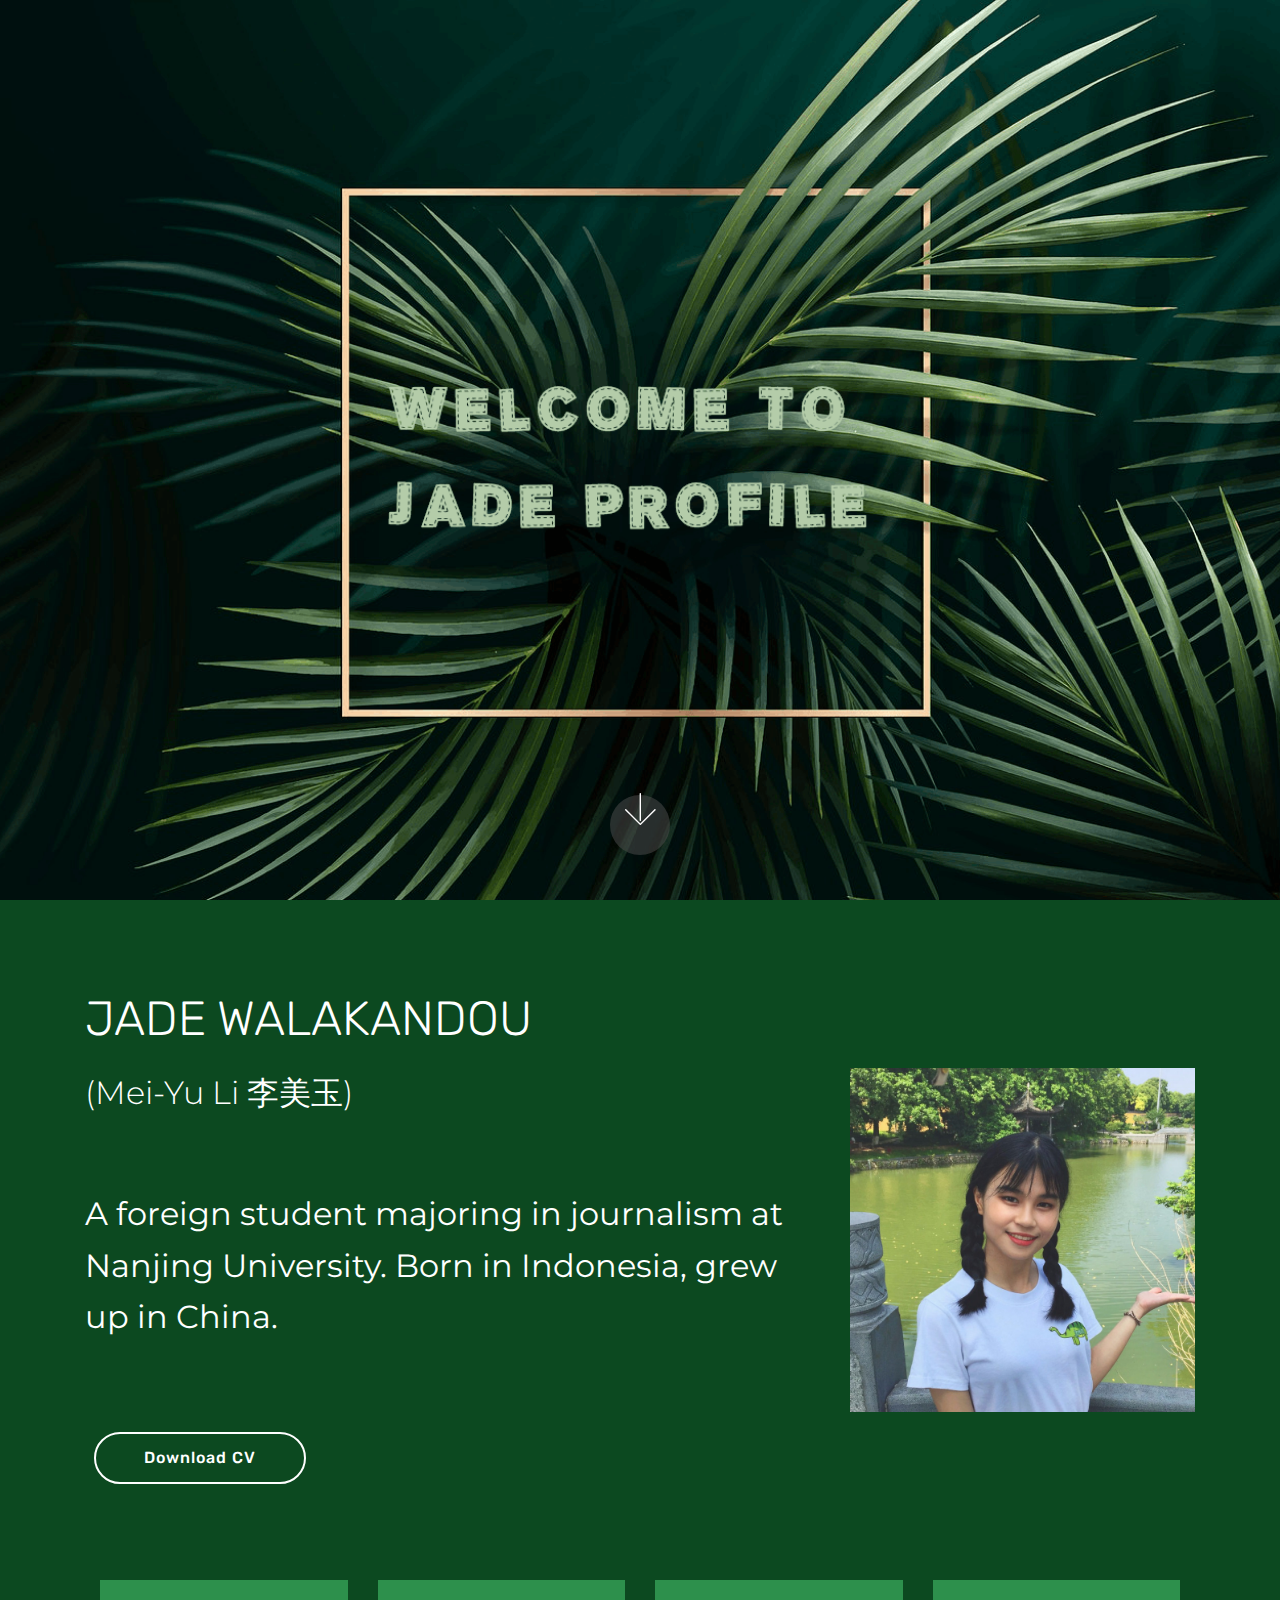
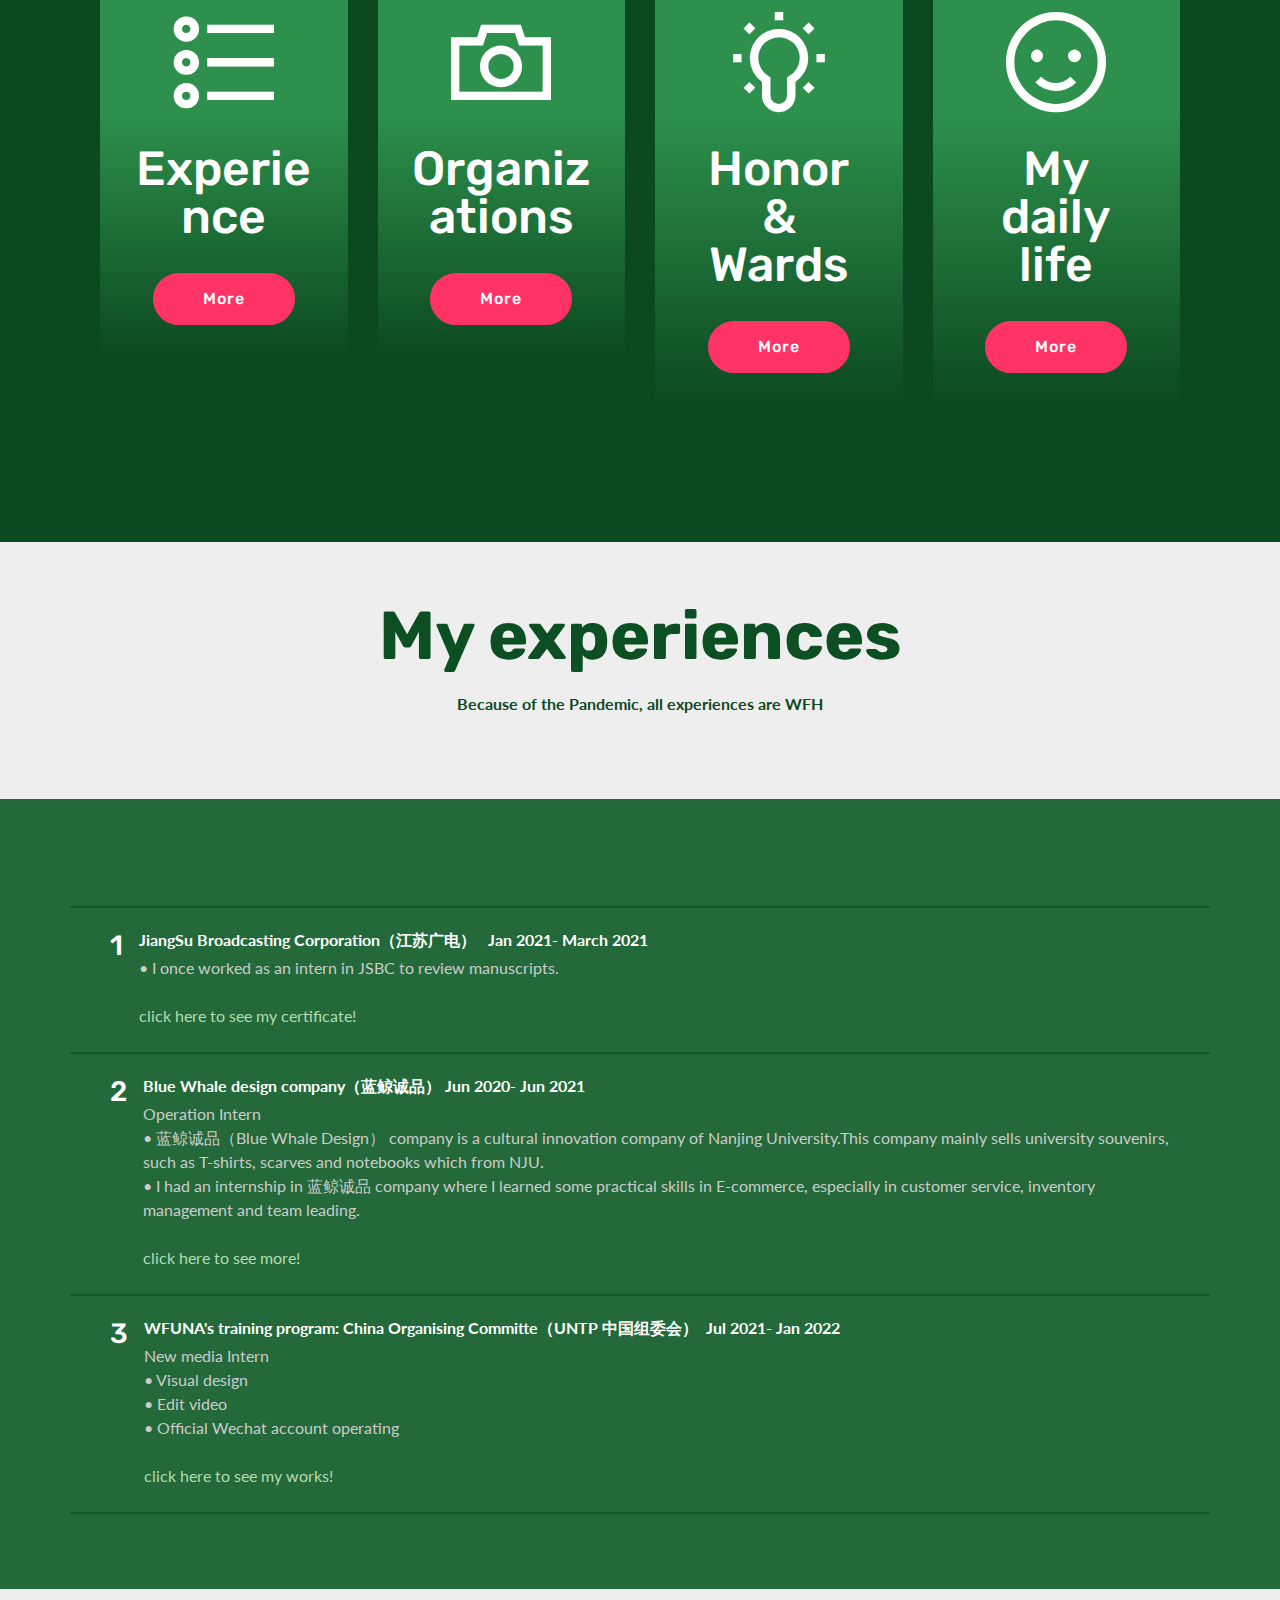
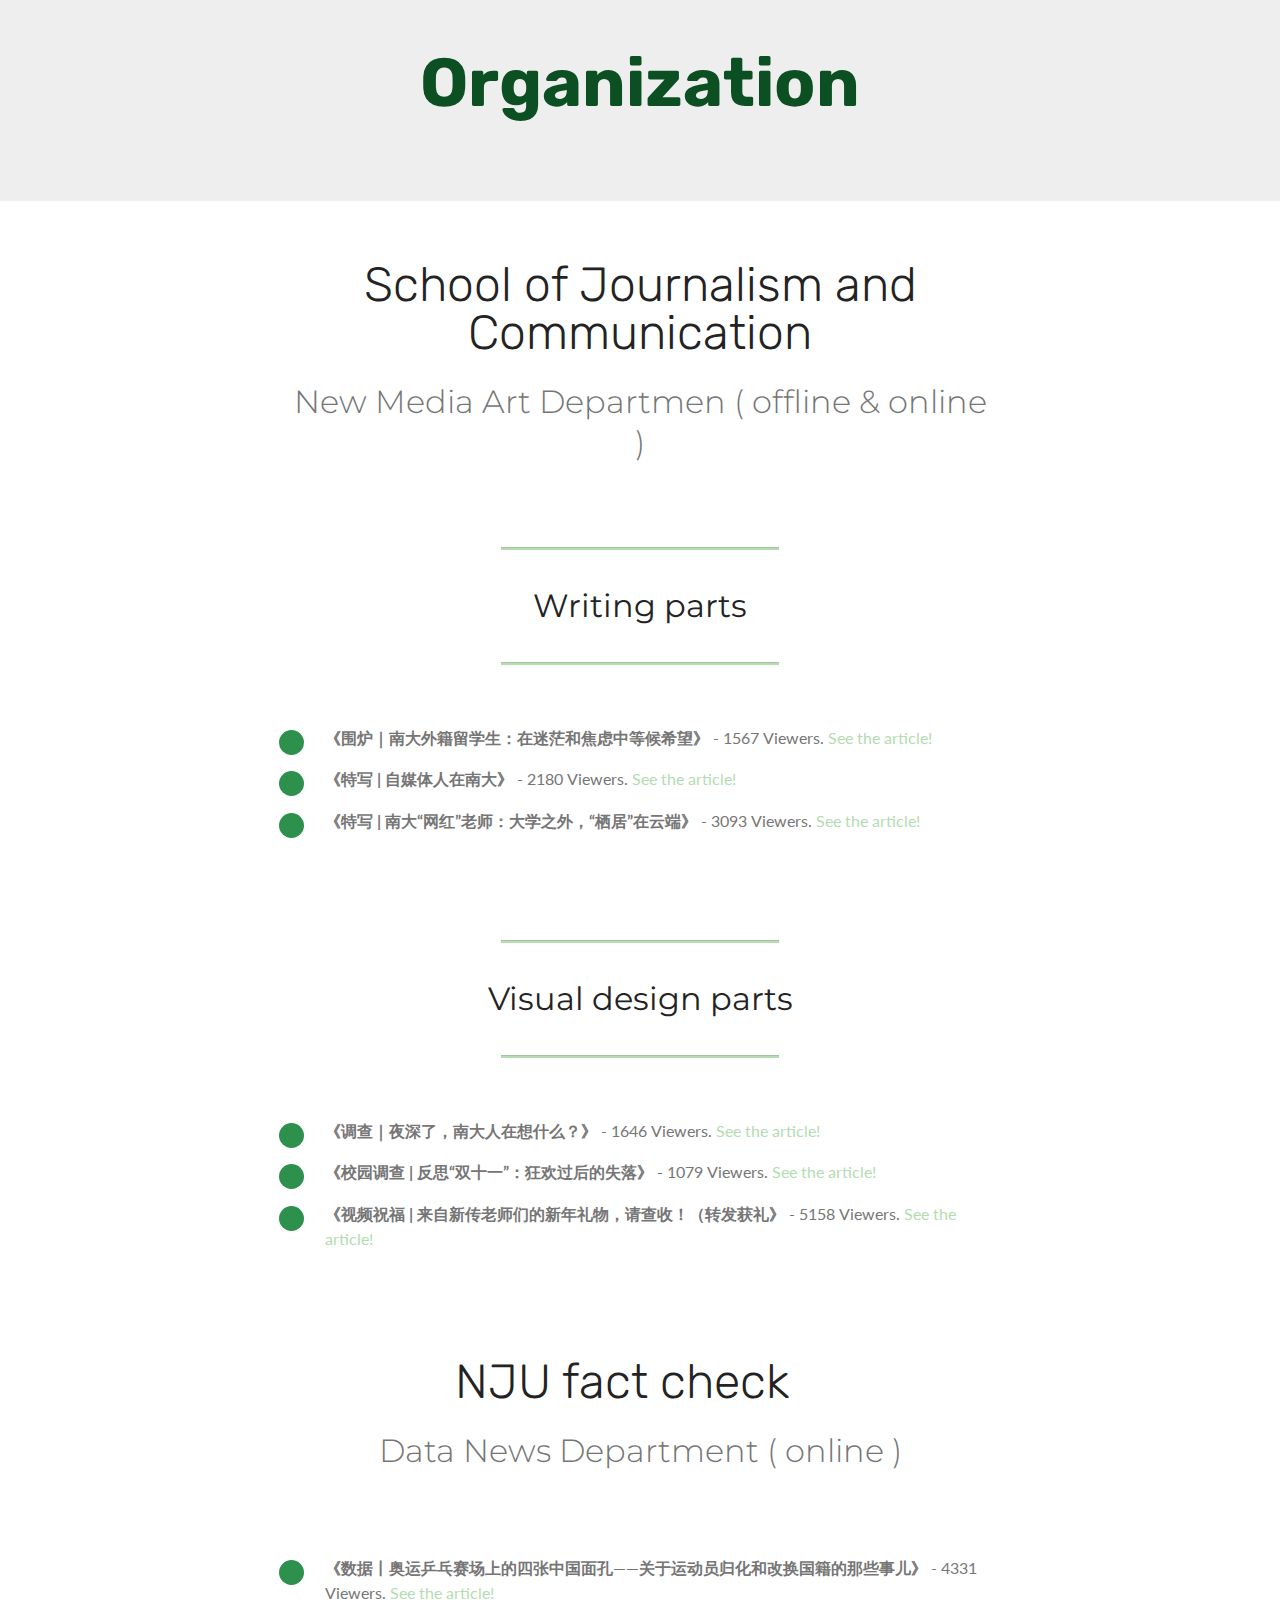
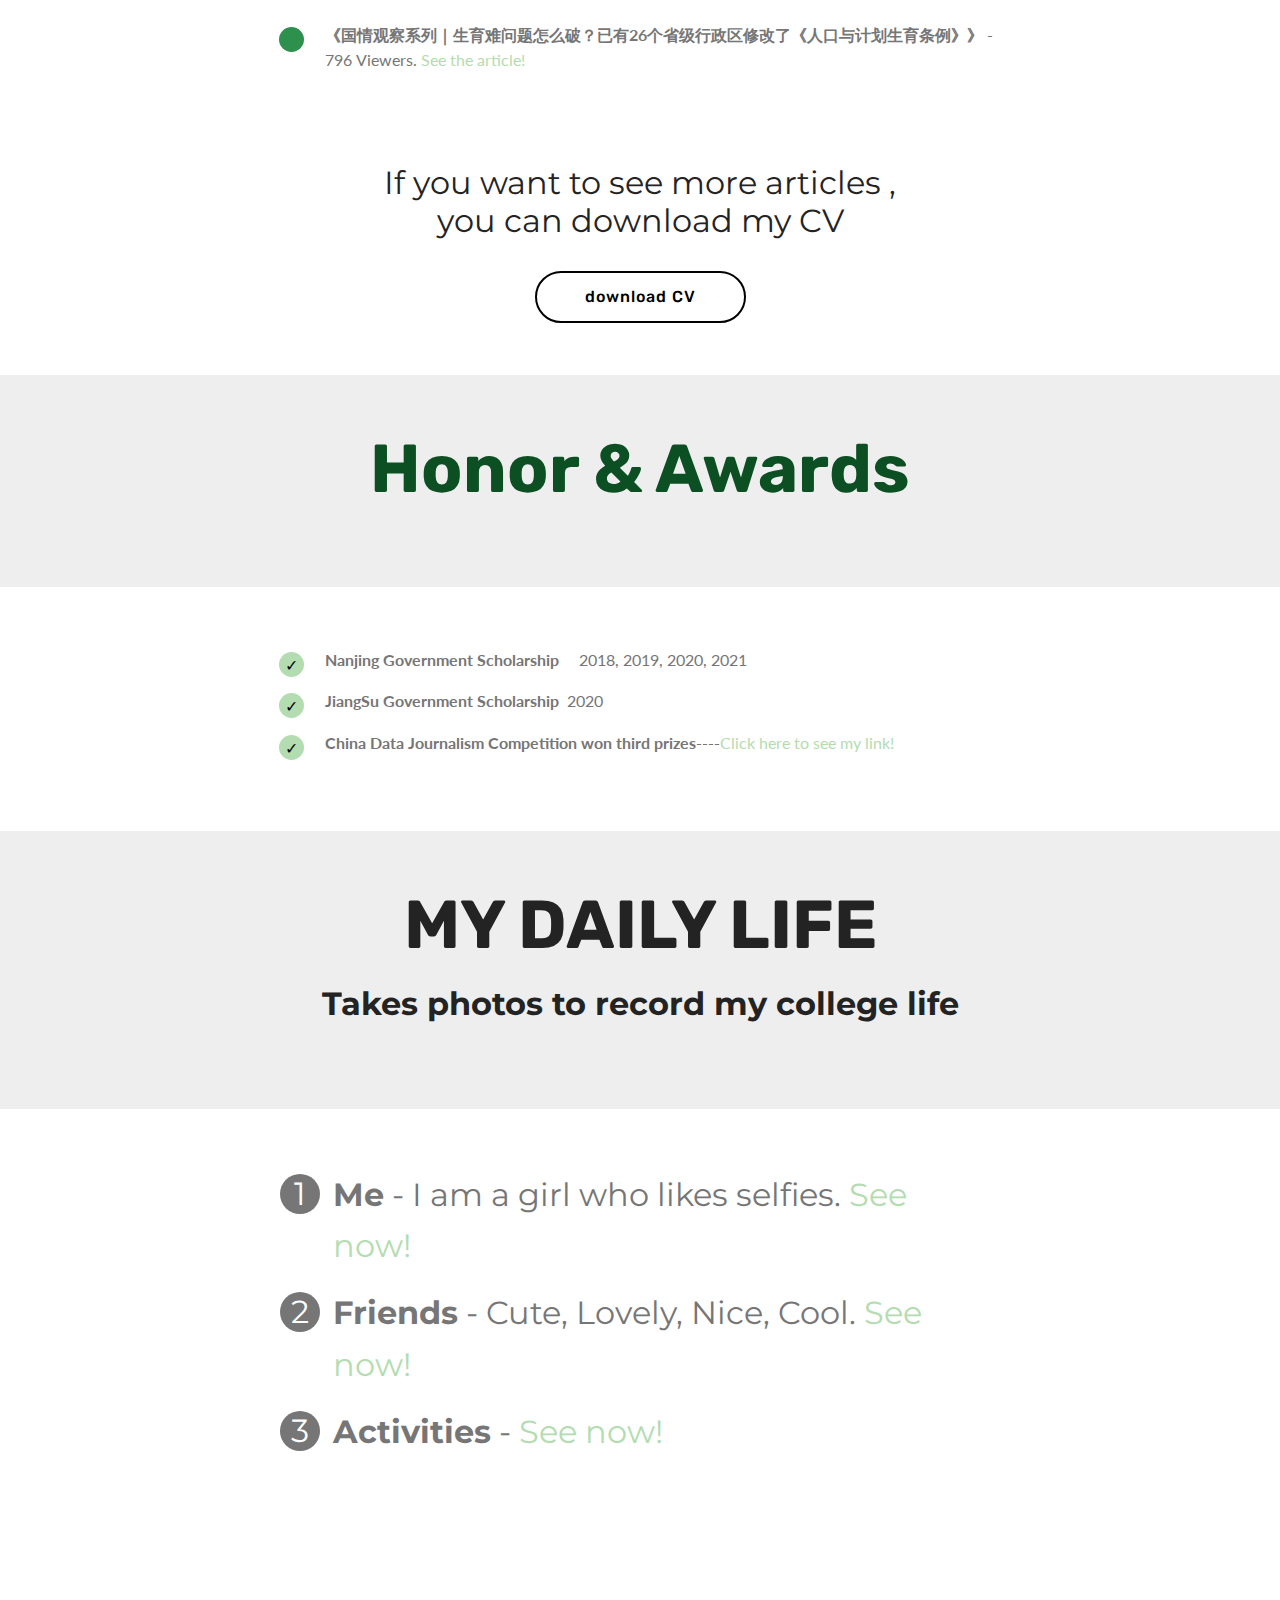
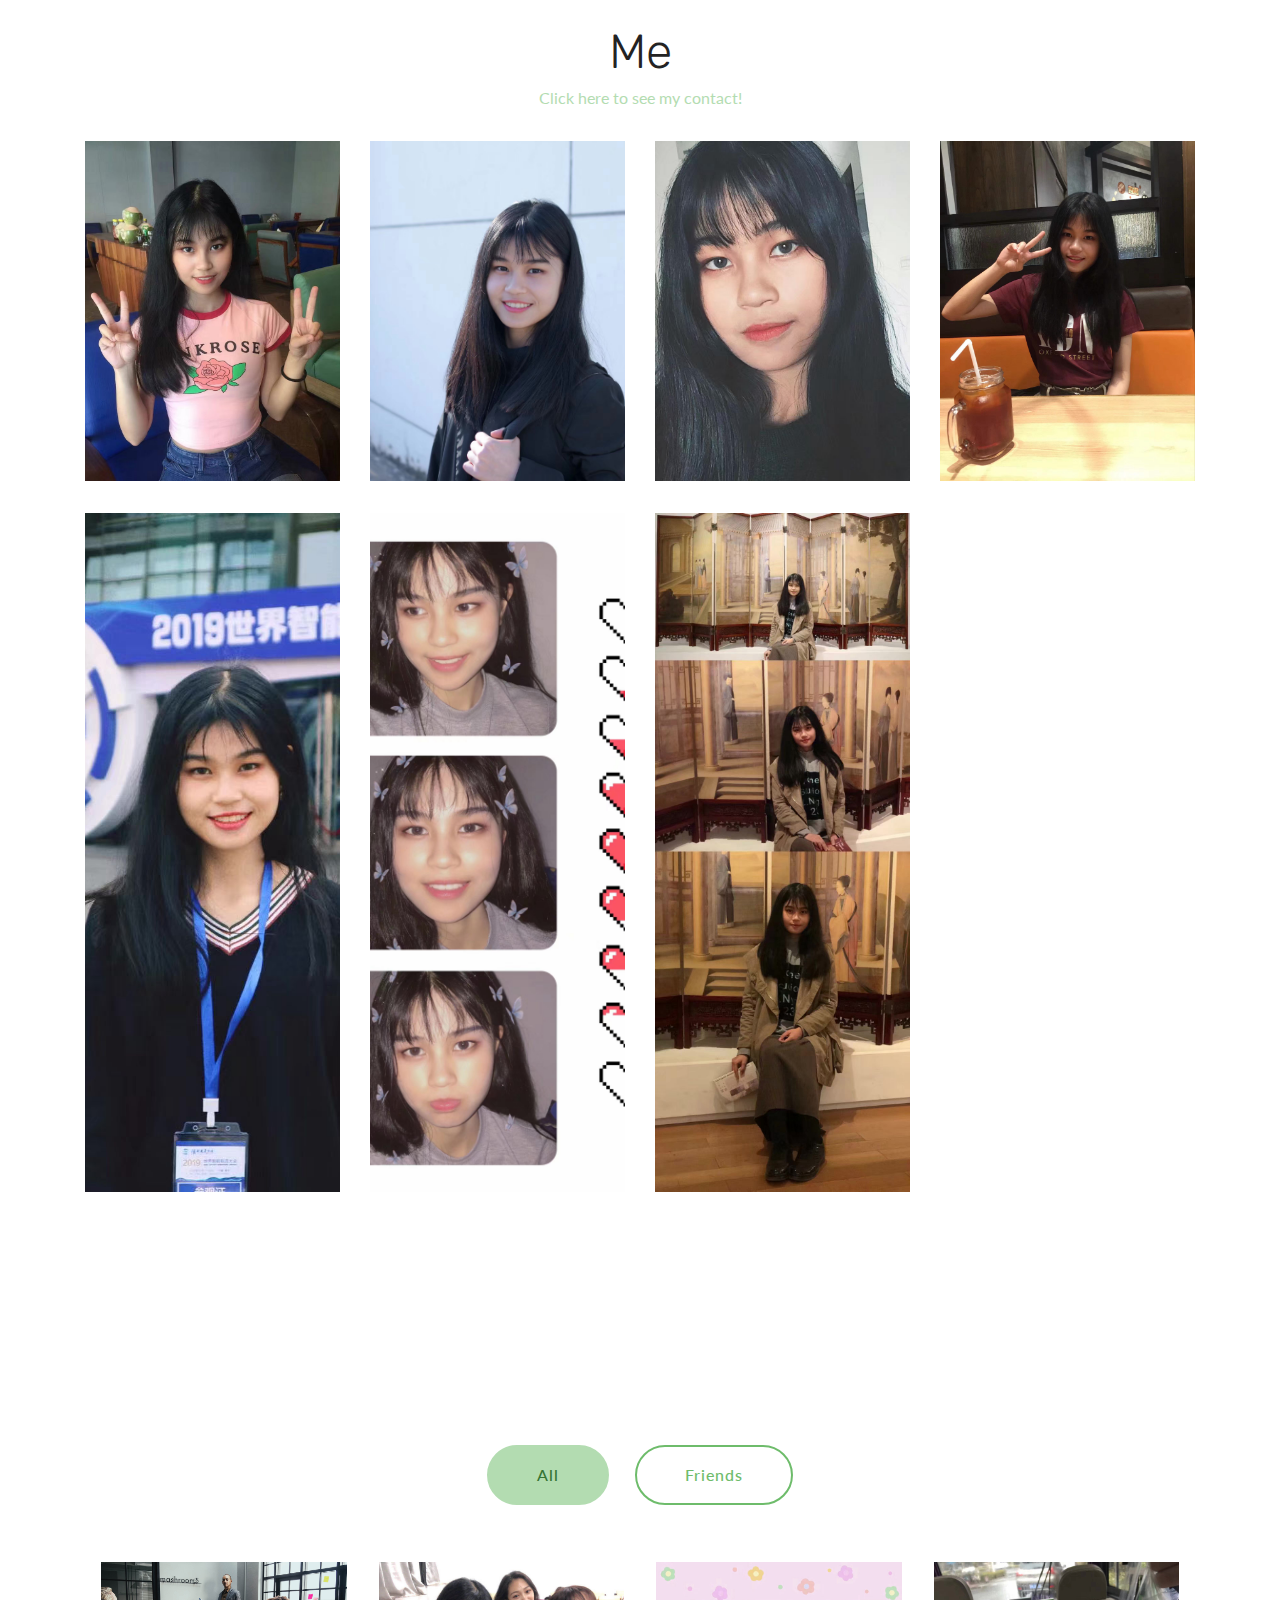
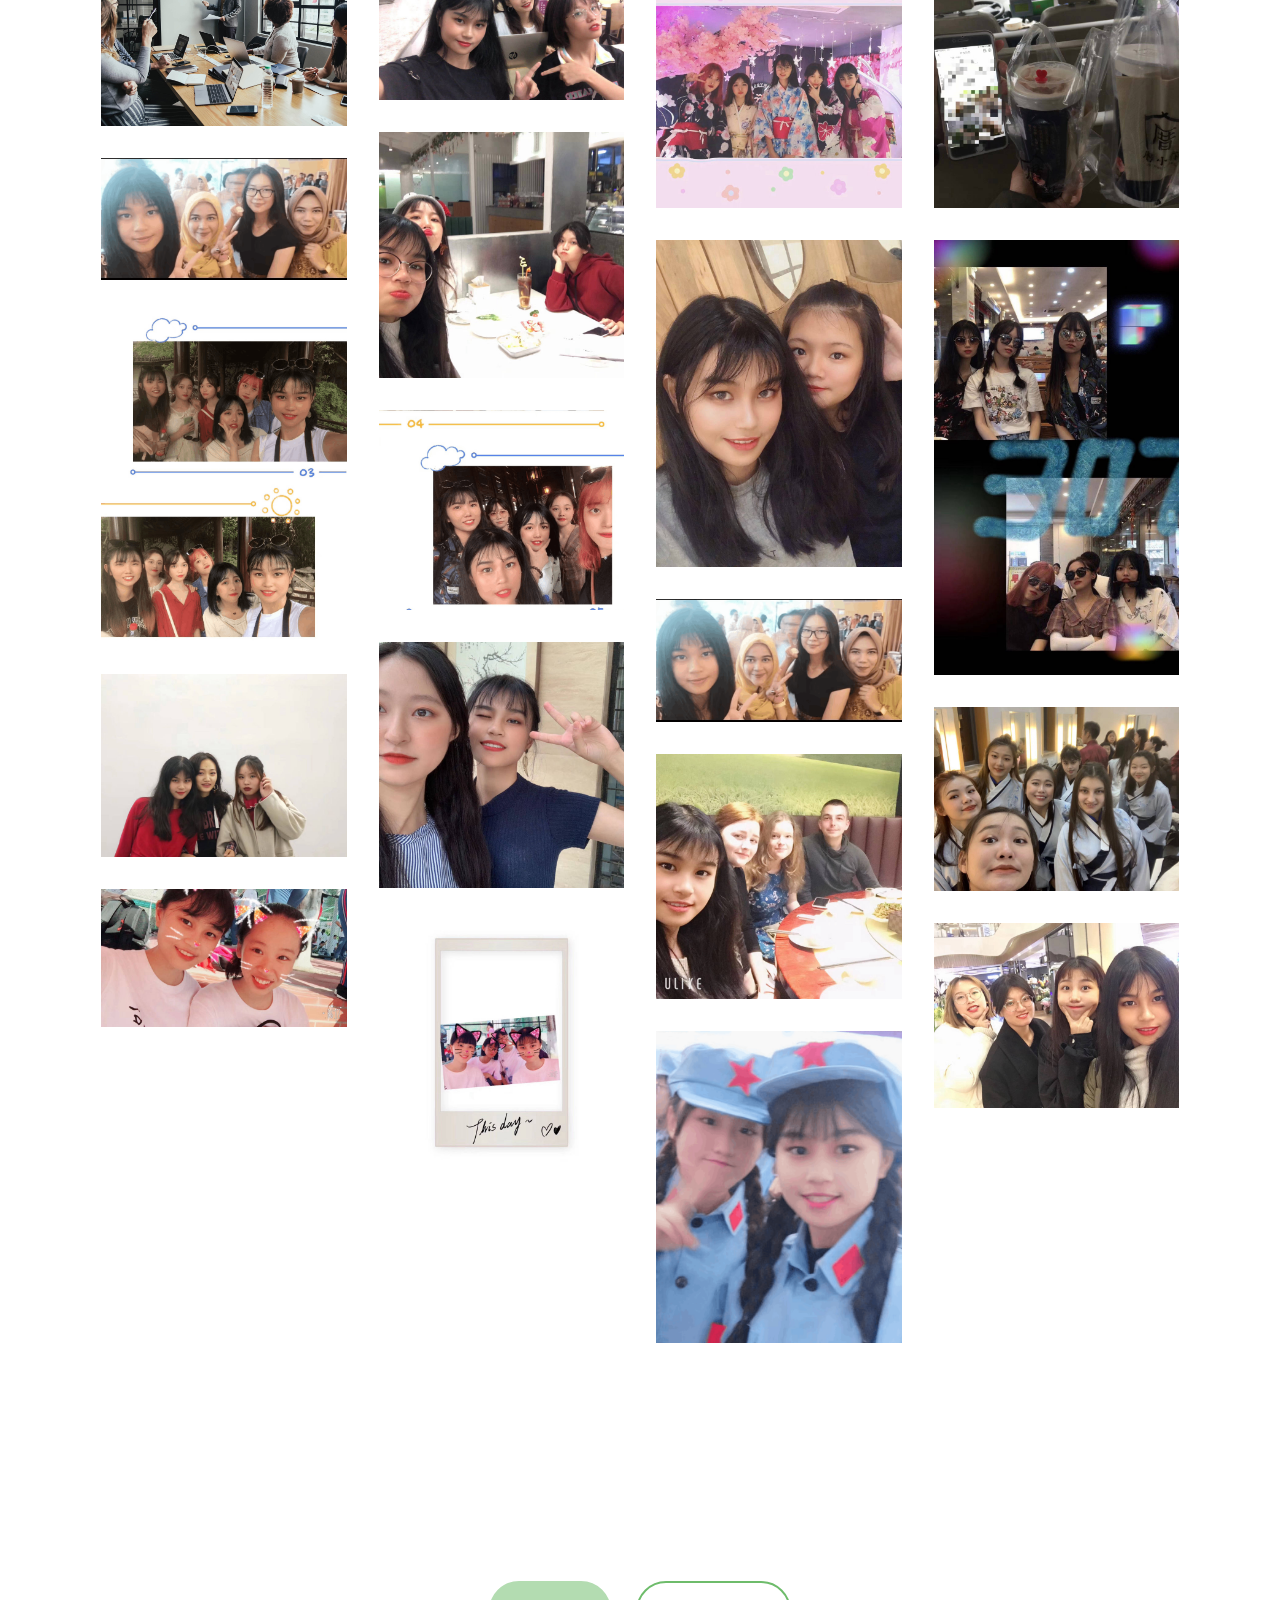
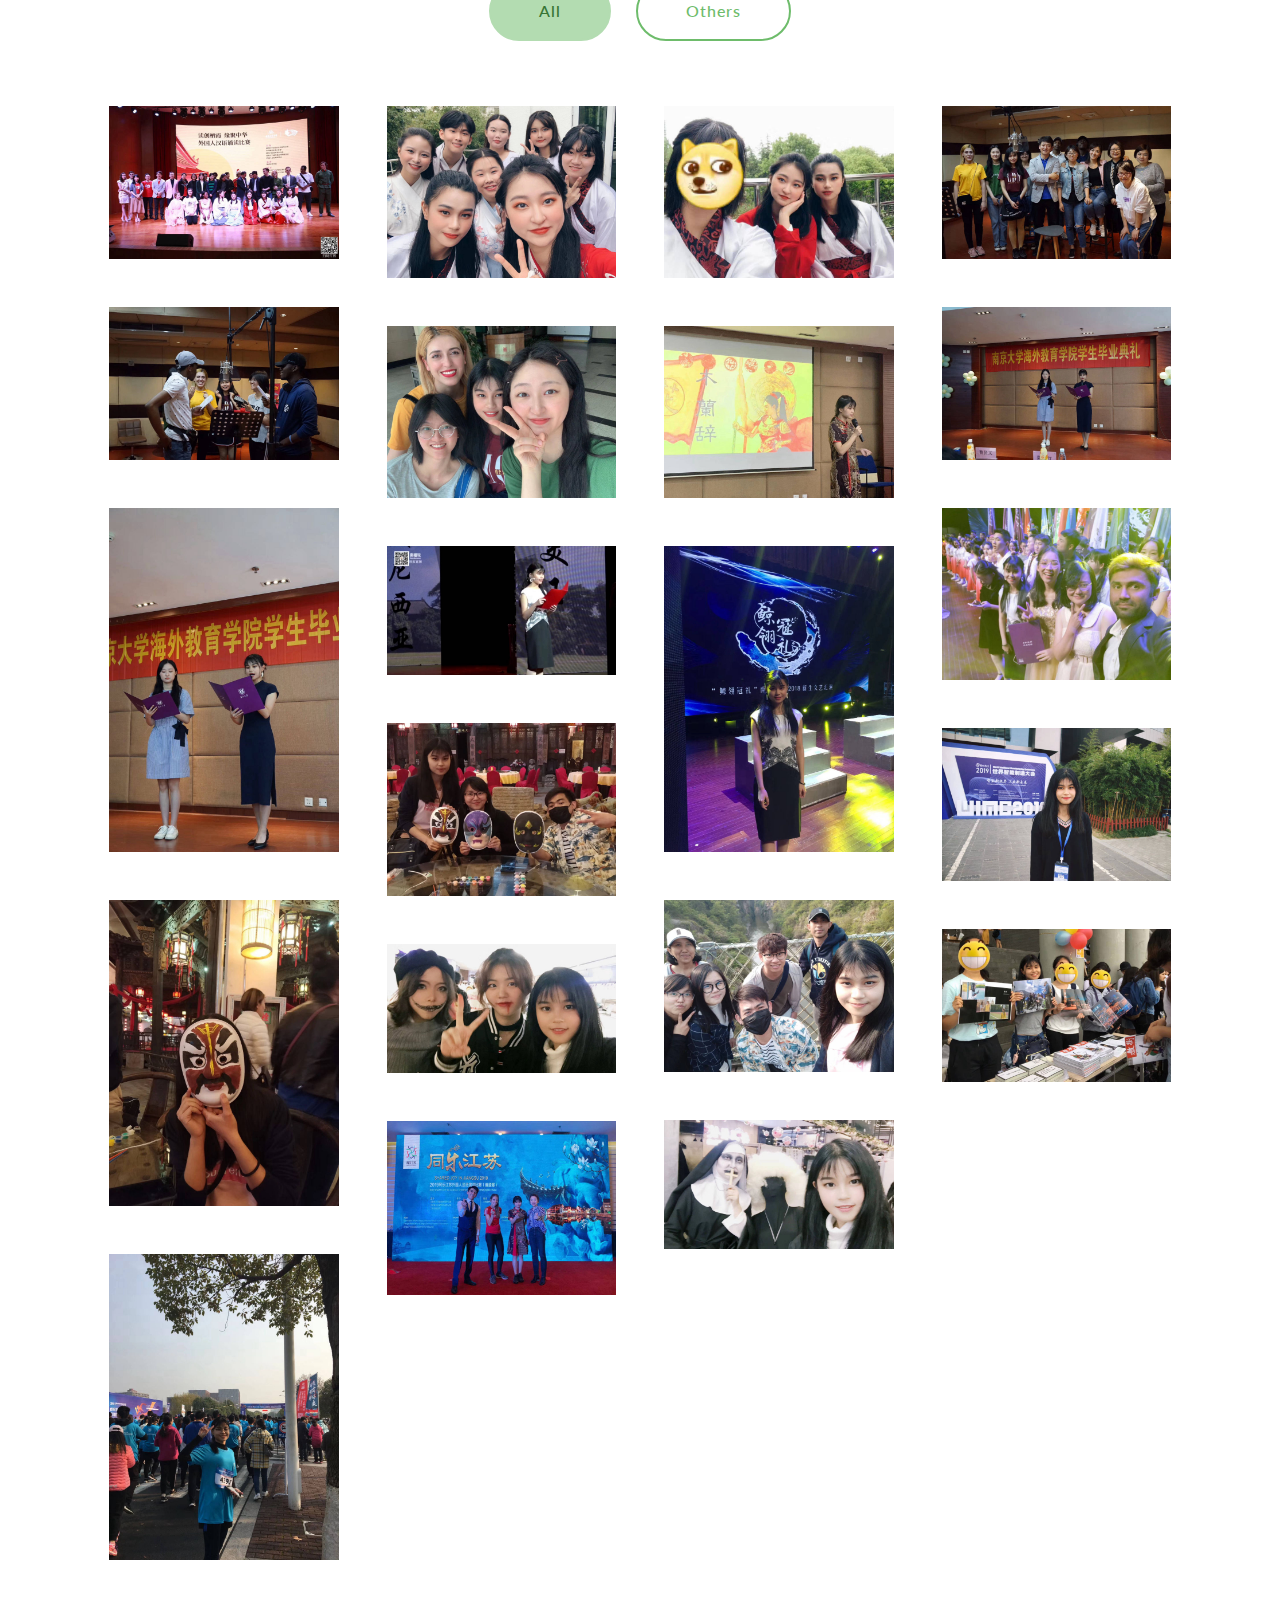
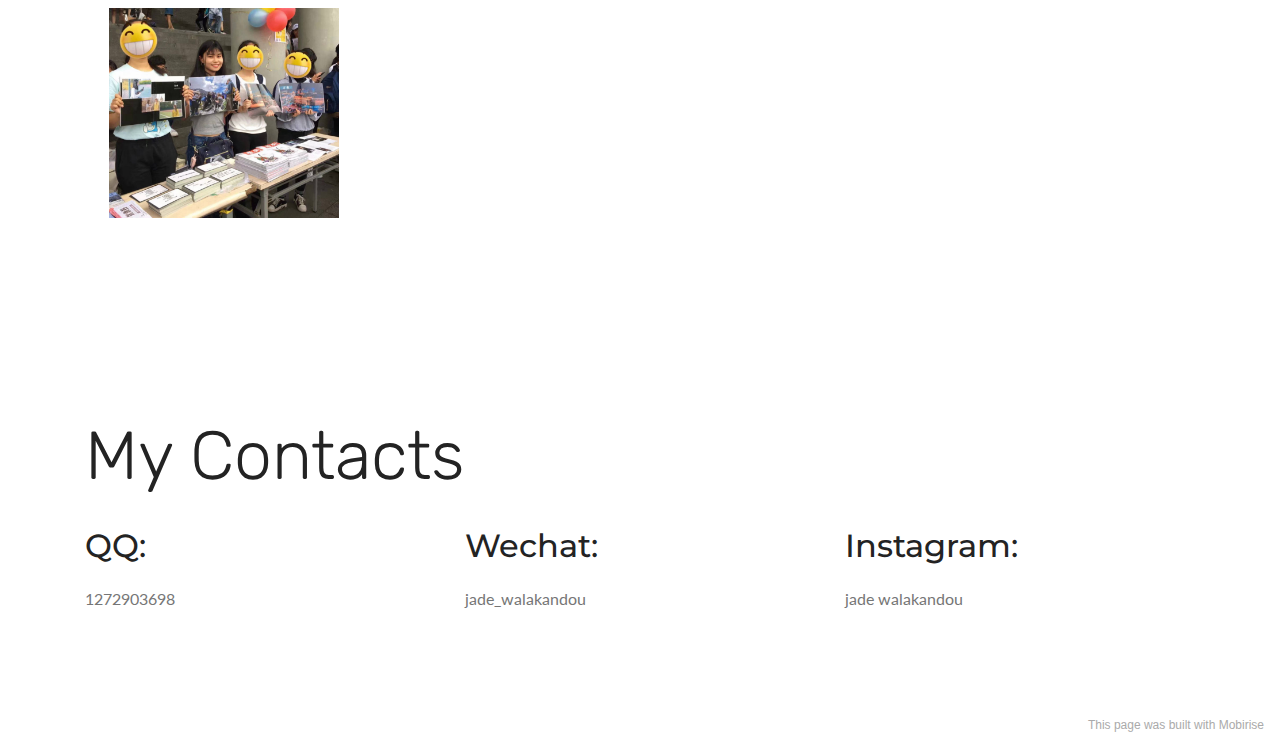
==== index.html @ c5586eb3 "3st" ====
<!DOCTYPE html>
<html  >
<head>
  <!-- Site made with Mobirise Website Builder v5.4.1, https://mobirise.com -->
  <meta charset="UTF-8">
  <meta http-equiv="X-UA-Compatible" content="IE=edge">
  <meta name="generator" content="Mobirise v5.4.1, mobirise.com">
  <meta name="viewport" content="width=device-width, initial-scale=1, minimum-scale=1">
  <link rel="shortcut icon" href="assets/images/logo5.png" type="image/x-icon">
  <meta name="description" content="">
  
  
  <title>Home</title>
  <link rel="stylesheet" href="assets/web/assets/mobirise-icons/mobirise-icons.css">
  <link rel="stylesheet" href="assets/web/assets/mobirise-icons2/mobirise2.css">
  <link rel="stylesheet" href="assets/bootstrap/css/bootstrap.min.css">
  <link rel="stylesheet" href="assets/bootstrap/css/bootstrap-grid.min.css">
  <link rel="stylesheet" href="assets/bootstrap/css/bootstrap-reboot.min.css">
  <link rel="stylesheet" href="assets/facebook-plugin/style.css">
  <link rel="stylesheet" href="assets/tether/tether.min.css">
  <link rel="stylesheet" href="assets/theme/css/style.css">
  <link rel="stylesheet" href="assets/gallery/style.css">
  <link rel="preload" href="https://fonts.googleapis.com/css?family=Rubik:300,300i,400,400i,500,500i,700,700i,900,900i&display=swap" as="style" onload="this.onload=null;this.rel='stylesheet'">
  <noscript><link rel="stylesheet" href="https://fonts.googleapis.com/css?family=Rubik:300,300i,400,400i,500,500i,700,700i,900,900i&display=swap"></noscript>
  <link rel="preload" href="https://fonts.googleapis.com/css?family=Montserrat:100,100i,200,200i,300,300i,400,400i,500,500i,600,600i,700,700i,800,800i,900,900i&display=swap" as="style" onload="this.onload=null;this.rel='stylesheet'">
  <noscript><link rel="stylesheet" href="https://fonts.googleapis.com/css?family=Montserrat:100,100i,200,200i,300,300i,400,400i,500,500i,600,600i,700,700i,800,800i,900,900i&display=swap"></noscript>
  <link rel="preload" href="https://fonts.googleapis.com/css?family=Lato:100,100i,300,300i,400,400i,700,700i,900,900i&display=swap" as="style" onload="this.onload=null;this.rel='stylesheet'">
  <noscript><link rel="stylesheet" href="https://fonts.googleapis.com/css?family=Lato:100,100i,300,300i,400,400i,700,700i,900,900i&display=swap"></noscript>
  <link rel="preload" as="style" href="assets/mobirise/css/mbr-additional.css"><link rel="stylesheet" href="assets/mobirise/css/mbr-additional.css" type="text/css">
  
  
  
  
</head>
<body>
  
  <section class="cid-qTkA127IK8 mbr-fullscreen mbr-parallax-background" id="header2-1">

    

    

    <div class="container align-center">
        <div class="row justify-content-md-center">
            <div class="mbr-white col-md-10">
                
                
                
                
            </div>
        </div>
    </div>
    <div class="mbr-arrow hidden-sm-down" aria-hidden="true">
        <a href="#next">
            <i class="mbri-down mbr-iconfont"></i>
        </a>
    </div>
</section>

<section class="header3 cid-rTxtOXNmku" id="header3-5">

    

    

    <div class="container">
        <div class="media-container-row">
            <div class="mbr-figure" style="width: 55%;">
                <img src="assets/images/2-1014x1014.jpeg" alt="Mobirise" title="">
            </div>

            <div class="media-content">
                <h1 class="mbr-section-title mbr-white pb-3 mbr-fonts-style display-2">JADE WALAKANDOU<br></h1>
                <h3 class="mbr-section-subtitle align-left mbr-white mbr-light pb-3 mbr-fonts-style display-5">(Mei-Yu Li 李美玉)</h3>
                <div class="mbr-section-text mbr-white pb-3 ">
                    <p class="mbr-text mbr-fonts-style display-5"><br>A foreign student majoring in journalism at Nanjing University. Born in Indonesia, grew up in China.<br><br></p>
                </div>
                <div class="mbr-section-btn"><a class="btn btn-md btn-white-outline display-4" href="assets/files/Resume-Jade.pdf">Download CV</a></div>
            </div>
        </div>
    </div>

</section>

<section class="features8 cid-rTxLbusdhy" id="features8-9">

    

    

    <div class="container">
        <div class="media-container-row">

            <div class="card col-12 col-md-6 col-lg-3">
                <div class="card-img">
                    <span class="mbr-iconfont mobi-mbri-bulleted-list mobi-mbri"></span>
                </div>
                <div class="card-box align-center">
                    <h4 class="card-title mbr-fonts-style display-2">Experience</h4>
                    
                    <div class="mbr-section-btn text-center"><a href="index.html#step2-h" class="btn btn-secondary display-4">
                            More
                        </a></div>
                </div>
            </div>

            <div class="card col-12 col-md-6 col-lg-3">
                <div class="card-img">
                    <span class="mbr-iconfont mobi-mbri-camera mobi-mbri"></span>
                </div>
                <div class="card-box align-center">
                    <h4 class="card-title mbr-fonts-style display-2">Organizations</h4>
                    
                    <div class="mbr-section-btn text-center"><a href="index.html#features18-q" class="btn btn-secondary display-4">
                            More
                        </a></div>
                </div>
            </div>

            <div class="card col-12 col-md-6 col-lg-3">
                <div class="card-img">
                    <span class="mbr-iconfont mobi-mbri-idea mobi-mbri"></span>
                </div>
                <div class="card-box align-center">
                    <h4 class="card-title mbr-fonts-style display-2">Honor<br>&amp;<br>Wards</h4>
                    
                    <div class="mbr-section-btn text-center"><a href="index.html#content5-s" class="btn btn-secondary display-4">
                            More
                        </a></div>
                </div>
            </div>

            <div class="card col-12 col-md-6 col-lg-3">
                <div class="card-img">
                    <span class="mbr-iconfont mobi-mbri-smile-face mobi-mbri"></span>
                </div>
                <div class="card-box align-center">
                    <h4 class="card-title mbr-fonts-style display-2">
                        My daily life</h4>
                    
                    <div class="mbr-section-btn text-center">
                        <a href="https://mobirise.co" class="btn btn-secondary display-4">
                            More
                        </a>
                    </div>
                </div>
            </div>
        </div>
    </div>
</section>

<section class="mbr-section content5 cid-t6nD0t0xMg mbr-parallax-background" id="content5-17">

    

    

    <div class="container">
        <div class="media-container-row">
            <div class="title col-12 col-md-8">
                <h2 class="align-center mbr-bold mbr-white pb-3 mbr-fonts-style display-1">
                    My experiences</h2>
                <h3 class="mbr-section-subtitle align-center mbr-light mbr-white pb-3 mbr-fonts-style display-7"><strong>Because of the Pandemic, all experiences are WFH</strong></h3>
                
                
            </div>
        </div>
    </div>
</section>

<section class="counters5 counters cid-t6nqxxBjxN" id="counters5-15">

    

    

    <div class="container pt-4 mt-2">
        
        
        <div class="row justify-content-center">
            <div class="cards-block">
                <div class="cards-container">
                    <div class="card px-3 align-left col-12">
                        <div class="panel-item p-4 d-flex">
                            <div class="card-img pr-3">
                                <h3 class="img-text d-flex align-items-center justify-content-center">
                                    1
                                </h3>
                            </div>
                            <div class="card-text">
                                <h4 class="mbr-content-title mbr-bold mbr-fonts-style display-7">JiangSu Broadcasting Corporation（江苏广电）&nbsp; &nbsp;Jan 2021- March 2021</h4>
                                <p class="mbr-content-text mbr-fonts-style display-7">• I once worked as an intern in JSBC to review manuscripts.&nbsp;<br><br><a href="page2.html" class="text-primary">click here to see my certificate!</a></p>
                            </div>
                        </div>
                    </div>
                    <div class="card px-3 align-left col-12">
                        <div class="panel-item p-4 d-flex">
                            <div class="card-img pr-3">
                                <h3 class="img-text d-flex align-items-center justify-content-center">
                                    2
                                </h3>
                            </div>
                            <div class="card-text">
                                <h4 class="mbr-content-title mbr-bold mbr-fonts-style display-7">Blue Whale design company（蓝鲸诚品） Jun 2020- Jun 2021</h4>
                                <p class="mbr-content-text mbr-fonts-style display-7">Operation Intern<br>• 蓝鲸诚品（Blue Whale Design） company is a cultural innovation company of Nanjing University.This company mainly sells university souvenirs, such as T-shirts, scarves and notebooks which from NJU.
<br>• I had an internship in 蓝鲸诚品 company where I learned some practical skills in E-commerce, especially in customer service, inventory management and team leading.&nbsp;<br><br><a href="page3.html" class="text-primary" target="_blank">click here to see more!</a></p>
                            </div>
                        </div>
                    </div>
                    <div class="card px-3 align-left col-12">
                        <div class="panel-item p-4 d-flex">
                            <div class="card-img pr-3">
                                <h3 class="img-text d-flex align-items-center justify-content-center">
                                    3
                                </h3>
                            </div>
                            <div class="card-text">
                                <h4 class="mbr-content-title mbr-bold mbr-fonts-style display-7">WFUNA's training program: China Organising Committe（UNTP 中国组委会）&nbsp; Jul 2021- Jan 2022</h4>
                                <p class="mbr-content-text mbr-fonts-style display-7">New media Intern&nbsp;<br>• Visual design 
<br>• Edit video
<br>• Official Wechat account operating<br><br><a href="page1.html" class="text-primary" target="_blank">click here to see my works!</a></p>
                            </div>
                        </div>
                    </div>
                    
                </div>
            </div>
        </div>
    </div>
</section>

<section class="mbr-section content5 cid-t6nAEwHkTX mbr-parallax-background" id="content5-16">

    

    

    <div class="container">
        <div class="media-container-row">
            <div class="title col-12 col-md-8">
                <h2 class="align-center mbr-bold mbr-white pb-3 mbr-fonts-style display-1">
                    Organization</h2>
                
                
                
            </div>
        </div>
    </div>
</section>

<section class="mbr-section content4 cid-t6nEg3QtNI" id="content4-18">

    

    <div class="container">
        <div class="media-container-row">
            <div class="title col-12 col-md-8">
                <h2 class="align-center pb-3 mbr-fonts-style display-2">School of Journalism and Communication</h2>
                <h3 class="mbr-section-subtitle align-center mbr-light mbr-fonts-style display-5">New Media Art Departmen ( offline &amp; online )</h3>
                
            </div>
        </div>
    </div>
</section>

<section class="mbr-section article content9 cid-t6nLUKbASO" id="content9-1a">
    
     

    <div class="container">
        <div class="inner-container" style="width: 100%;">
            <hr class="line" style="width: 25%;">
            <div class="section-text align-center mbr-fonts-style display-5">Writing parts</div>
            <hr class="line" style="width: 25%;">
        </div>
        </div>
</section>

<section class="mbr-section article content12 cid-t6nEh9p0pY" id="content12-19">
     

    <div class="container">
        <div class="media-container-row">
            <div class="mbr-text counter-container col-12 col-md-8 mbr-fonts-style display-7">
                <ul>
                    <li><strong>《围炉｜南大外籍留学生：在迷茫和焦虑中等候希望》</strong> - 1567 Viewers. <a href="https://mp.weixin.qq.com/s?__biz=Mzg2NTQ5MzY2OA==&mid=2247508964&idx=1&sn=c75ccf65af64321de689c7bda1e4afb6&source=41#wechat_redirect" class="text-primary" target="_blank">See the article!</a></li>
                    <li><strong>《特写 | 自媒体人在南大》</strong> - 2180 Viewers. <a href="https://mp.weixin.qq.com/s/Lss6LeTpXLQRl0QNmCfMoQ" class="text-primary" target="_blank">See the article!</a></li>
                    <li><strong>《特写 | 南大“网红”老师：大学之外，“栖居”在云端》</strong> - 3093 Viewers. <a href="https://mp.weixin.qq.com/s/PShwWLQGiezueMcYKfvujg" class="text-primary" target="_blank">See the article!</a></li>
                </ul>
            </div>
        </div>
    </div>
</section>

<section class="mbr-section article content9 cid-t6nQcV7pML" id="content9-1b">
    
     

    <div class="container">
        <div class="inner-container" style="width: 100%;">
            <hr class="line" style="width: 25%;">
            <div class="section-text align-center mbr-fonts-style display-5">Visual design parts</div>
            <hr class="line" style="width: 25%;">
        </div>
        </div>
</section>

<section class="mbr-section article content12 cid-t6nQdA9klL" id="content12-1c">
     

    <div class="container">
        <div class="media-container-row">
            <div class="mbr-text counter-container col-12 col-md-8 mbr-fonts-style display-7">
                <ul>
                    <li><strong>《调查｜夜深了，南大人在想什么？》</strong> - 1646 Viewers. <a href="https://mp.weixin.qq.com/s/gVwaxnTq_i2Dh34XT06_Ng" class="text-primary" target="_blank">See the article!</a></li>
                    <li><strong>《校园调查 | 反思“双十一”：狂欢过后的失落》</strong> - 1079 Viewers. <a href="https://mp.weixin.qq.com/s/fdcHtB__pHNEezcyhJEjEw" class="text-primary" target="_blank">See the article!</a></li>
                    <li><strong>《视频祝福 | 来自新传老师们的新年礼物，请查收！（转发获礼》</strong> - 5158 Viewers. <a href="https://mp.weixin.qq.com/s/-6chSn82jGLPlImNs7f_HQ" class="text-primary" target="_blank">See the article!</a></li></ul><ul>
                </ul>
            </div>
        </div>
    </div>
</section>

<section class="mbr-section content4 cid-t6nVLEYmnB" id="content4-1d">

    

    <div class="container">
        <div class="media-container-row">
            <div class="title col-12 col-md-8">
                <h2 class="align-center pb-3 mbr-fonts-style display-2">NJU fact check&nbsp; &nbsp;</h2>
                <h3 class="mbr-section-subtitle align-center mbr-light mbr-fonts-style display-5">Data News Department ( online )</h3>
                
            </div>
        </div>
    </div>
</section>

<section class="mbr-section article content12 cid-t6nXkBuCf2" id="content12-1e">
     

    <div class="container">
        <div class="media-container-row">
            <div class="mbr-text counter-container col-12 col-md-8 mbr-fonts-style display-7">
                <ul>
                    <li><strong>《数据丨奥运乒乓赛场上的四张中国面孔——关于运动员归化和改换国籍的那些事儿》</strong> - 4331 Viewers. <a href="https://mp.weixin.qq.com/s/gjAECaAG7gnL3v6GMAGdrQ" class="text-primary" target="_blank">See the article!</a></li>
                    <li><strong>《国情观察系列｜生育难问题怎么破？已有26个省级行政区修改了《人口与计划生育条例》》</strong> - 796 Viewers. <a href="https://mp.weixin.qq.com/s/Vnx13HlBMuEUXMyqoVFUgQ" class="text-primary" target="_blank">See the article!</a></li>
                </ul>
            </div>
        </div>
    </div>
</section>

<section class="header1 cid-t6o0kUi8t5" id="header16-1i">

    

    

    <div class="container">
        <div class="row justify-content-md-center">
            <div class="col-md-10 align-center">
                <h1 class="mbr-section-title mbr-bold pb-3 mbr-fonts-style display-5"><span style="font-weight: 400;">If you want to see more articles , </span><br><span style="font-weight: 400;">you can download my CV</span></h1>
                
                
                <div class="mbr-section-btn"><a class="btn btn-md btn-black-outline display-4" href="assets/files/Resume-Jade.pdf">download CV</a></div>
            </div>
        </div>
    </div>

</section>

<section class="mbr-section content5 cid-t6orNEtONa mbr-parallax-background" id="content5-2g">

    

    

    <div class="container">
        <div class="media-container-row">
            <div class="title col-12 col-md-8">
                <h2 class="align-center mbr-bold mbr-white pb-3 mbr-fonts-style display-1">Honor &amp; Awards</h2>
                
                
                
            </div>
        </div>
    </div>
</section>

<section class="mbr-section article content12 cid-t6owZnWPtV" id="content12-2h">
     

    <div class="container">
        <div class="media-container-row">
            <div class="mbr-text counter-container col-12 col-md-8 mbr-fonts-style display-7">
                <ul>
                    <li><strong>Nanjing Government Scholarship</strong>&nbsp; &nbsp; &nbsp;2018, 2019, 2020, 2021</li>
                    <li><strong>JiangSu Government Scholarship</strong>&nbsp; 2020</li>
                    <li><strong>China Data Journalism Competition won third prizes----<a href="https://b.xiumi.us/board/v5/3M6W4/319450781" class="text-primary" target="_blank">Click here to see my link!</a></strong></li>
                </ul>
            </div>
        </div>
    </div>
</section>

<section class="mbr-section content5 cid-rTzz0LHTBs mbr-parallax-background" id="content5-s">

    

    

    <div class="container">
        <div class="media-container-row">
            <div class="title col-12 col-md-8">
                <h2 class="align-center mbr-bold mbr-white pb-3 mbr-fonts-style display-1">MY DAILY LIFE</h2>
                <h3 class="mbr-section-subtitle align-center mbr-light mbr-white pb-3 mbr-fonts-style display-5"><strong>Takes photos to record my college life</strong></h3>
                
                
            </div>
        </div>
    </div>
</section>

<section class="mbr-section article content11 cid-rTzzpXHHeD" id="content11-u">
     

    <div class="container">
        <div class="media-container-row">
            <div class="mbr-text counter-container col-12 col-md-8 mbr-fonts-style display-5">
                <ol>
                    <li><strong>Me</strong> - I am a girl who likes selfies.&nbsp;<a href="index.html#gallery5-w">See now!</a><span style="font-size: 2rem;"><a href="index.html#gallery5-w">&nbsp;</a></span></li>
                    <li><strong>Friends</strong>&nbsp;- Cute, Lovely, Nice, Cool. <a href="index.html#gallery2-13" class="text-primary">See now!</a></li>
                    <li><strong>Activities</strong>&nbsp;-&nbsp;<a href="index.html#gallery2-o" class="text-primary">See now!</a></li>
                </ol>
            </div>
        </div>
    </div>
</section>

<section class="mbr-gallery gallery5 cid-rTzCytbojQ" id="gallery5-w">

    

    

    <div class="container">
        <h3 class="mbr-section-title align-center mbr-fonts-style display-2">Me</h3>
        <h4 class="mbr-section-subtitle align-center pb-4 mbr-fonts-style display-7"><a href="index.html#contacts2-14">Click here to see my contact!</a></h4>
        <div class="row mbr-gallery" data-toggle="modal" data-target="#Modal">
            <div class="col-sm-6 col-md-4 col-lg-3 item gallery-image active">
                <div class="item-wrapper" data-bs-toggle="modal">
                    <img class="w-100" src="assets/images/1-854x1056.jpg" alt="" data-slide-to="0" data-target="#lb-" data-bs-slide-to="0">
                </div>
            </div><div class="col-sm-6 col-md-4 col-lg-3 item gallery-image">
                <div class="item-wrapper" data-bs-toggle="modal">
                    <img class="w-100" src="assets/images/3-2400x1600.jpg" alt="" data-slide-to="1" data-target="#lb-" data-bs-slide-to="1">
                </div>
            </div><div class="col-sm-6 col-md-4 col-lg-3 item gallery-image">
                <div class="item-wrapper" data-bs-toggle="modal">
                    <img class="w-100" src="assets/images/6-960x960.jpg" alt="" data-slide-to="2" data-target="#lb-" data-bs-slide-to="2">
                </div>
            </div><div class="col-sm-6 col-md-4 col-lg-3 item gallery-image">
                <div class="item-wrapper" data-bs-toggle="modal">
                    <img class="w-100" src="assets/images/4-1600x2134.jpg" alt="" data-slide-to="3" data-target="#lb-" data-bs-slide-to="3">
                </div>
            </div><div class="col-sm-6 col-md-4 col-lg-3 item gallery-image">
                <div class="item-wrapper" data-bs-toggle="modal">
                    <img class="w-100" src="assets/images/7-1620x1080.jpg" alt="" data-slide-to="4" data-target="#lb-" data-bs-slide-to="4">
                </div>
            </div><div class="col-sm-6 col-md-4 col-lg-3 item gallery-image">
                <div class="item-wrapper" data-bs-toggle="modal">
                    <img class="w-100" src="assets/images/9-1600x2844.jpg" alt="" data-slide-to="5" data-target="#lb-" data-bs-slide-to="5">
                </div>
            </div><div class="col-sm-6 col-md-4 col-lg-3 item gallery-image">
                <div class="item-wrapper" data-bs-toggle="modal">
                    <img class="w-100" src="assets/images/11-752x2000.jpg" alt="" data-slide-to="6" data-target="#lb-" data-bs-slide-to="6">
                </div>
            </div>
            
            
            
        </div>

        <div class="modal mbr-slider fade" tabindex="-1" role="dialog" aria-hidden="true" id="Modal">
            <div class="modal-dialog" role="document">
                <div class="modal-content">
                    <div class="modal-body">
                        <div class="carousel slide" data-ride="carousel" id="lb-">
                            <div class="carousel-inner">
                                <div class="carousel-item active">
                                    <img class="d-block w-100" src="assets/images/1-854x1056.jpg" alt="">
                                </div><div class="carousel-item">
                                    <img class="d-block w-100" src="assets/images/3-2400x1600.jpg" alt="">
                                </div><div class="carousel-item">
                                    <img class="d-block w-100" src="assets/images/6-960x960.jpg" alt="">
                                </div><div class="carousel-item">
                                    <img class="d-block w-100" src="assets/images/4-1600x2134.jpg" alt="">
                                </div><div class="carousel-item">
                                    <img class="d-block w-100" src="assets/images/7-1620x1080.jpg" alt="">
                                </div><div class="carousel-item">
                                    <img class="d-block w-100" src="assets/images/9-1600x2844.jpg" alt="">
                                </div><div class="carousel-item">
                                    <img class="d-block w-100" src="assets/images/11-752x2000.jpg" alt="">
                                </div>
                                
                                
                                
                            </div>
                            <ol class="carousel-indicators">
                                <li data-slide-to="0" class="active" data-target="#lb-" data-bs-slide-to="0"></li><li data-slide-to="1" class="active" data-target="#lb-" data-bs-slide-to="1"></li><li data-slide-to="2" class="active" data-target="#lb-" data-bs-slide-to="2"></li><li data-slide-to="3" class="active" data-target="#lb-" data-bs-slide-to="3"></li><li data-slide-to="4" class="active" data-target="#lb-" data-bs-slide-to="4"></li><li data-slide-to="5" class="active" data-target="#lb-" data-bs-slide-to="5"></li><li data-slide-to="6" class="active" data-target="#lb-" data-bs-slide-to="6"></li>
                                
                                
                                
                            </ol>
                            <a role="button" href="" class="close" data-dismiss="modal" aria-label="Close">
                            </a>
                            <a class="carousel-control-prev carousel-control" role="button" data-slide="prev" href="#lb-">
                                <span class="mbri-left mbr-iconfont" aria-hidden="true"></span>
                                <span class="sr-only">Previous</span>
                            </a>
                            <a class="carousel-control-next carousel-control" role="button" data-slide="next" href="#lb-">
                                <span class="mbri-right mbr-iconfont" aria-hidden="true"></span>
                                <span class="sr-only">Next</span>
                            </a>
                        </div>
                    </div>
                </div>
            </div>
        </div>
    </div>
</section>

<section class="mbr-gallery mbr-slider-carousel cid-rTzMQLaWhC" id="gallery2-13">

    

    <div class="container">
        <div><!-- Filter --><div class="mbr-gallery-filter container gallery-filter-active"><ul buttons="0"><li class="mbr-gallery-filter-all active"><a class="btn btn-md btn-primary-outline display-7" href="">All</a></li></ul></div><!-- Gallery --><div class="mbr-gallery-row"><div class="mbr-gallery-layout-default"><div><div><div class="mbr-gallery-item mbr-gallery-item--p2" data-video-url="false" data-tags="Friends"><div href="#lb-gallery2-13" data-slide-to="0" data-bs-slide-to="0" data-toggle="modal" data-bs-toggle="modal"><img src="assets/images/background8.jpg" alt="" title=""><span class="icon-focus"></span></div></div><div class="mbr-gallery-item mbr-gallery-item--p2" data-video-url="false" data-tags="Friends"><div href="#lb-gallery2-13" data-slide-to="1" data-bs-slide-to="1" data-toggle="modal" data-bs-toggle="modal"><img src="assets/images/1-1-1920x1080-800x450.jpg" alt="" title=""><span class="icon-focus"></span></div></div><div class="mbr-gallery-item mbr-gallery-item--p2" data-video-url="false" data-tags="Friends"><div href="#lb-gallery2-13" data-slide-to="2" data-bs-slide-to="2" data-toggle="modal" data-bs-toggle="modal"><img src="assets/images/2-1-1440x1440-800x800.jpg" alt="" title=""><span class="icon-focus"></span></div></div><div class="mbr-gallery-item mbr-gallery-item--p2" data-video-url="false" data-tags="Friends"><div href="#lb-gallery2-13" data-slide-to="3" data-bs-slide-to="3" data-toggle="modal" data-bs-toggle="modal"><img src="assets/images/3-1-1600x1600-800x800.jpg" alt="" title=""><span class="icon-focus"></span></div></div><div class="mbr-gallery-item mbr-gallery-item--p2" data-video-url="false" data-tags="Friends"><div href="#lb-gallery2-13" data-slide-to="4" data-bs-slide-to="4" data-toggle="modal" data-bs-toggle="modal"><img src="assets/images/4-718x358-718x358.png" alt="" title=""><span class="icon-focus"></span></div></div><div class="mbr-gallery-item mbr-gallery-item--p2" data-video-url="false" data-tags="Friends"><div href="#lb-gallery2-13" data-slide-to="5" data-bs-slide-to="5" data-toggle="modal" data-bs-toggle="modal"><img src="assets/images/5-1-1600x1600-800x800.jpg" alt="" title=""><span class="icon-focus"></span></div></div><div class="mbr-gallery-item mbr-gallery-item--p2" data-video-url="false" data-tags="Friends"><div href="#lb-gallery2-13" data-slide-to="6" data-bs-slide-to="6" data-toggle="modal" data-bs-toggle="modal"><img src="assets/images/6-1-1600x2134-800x1067.jpg" alt="" title=""><span class="icon-focus"></span></div></div><div class="mbr-gallery-item mbr-gallery-item--p2" data-video-url="false" data-tags="Friends"><div href="#lb-gallery2-13" data-slide-to="7" data-bs-slide-to="7" data-toggle="modal" data-bs-toggle="modal"><img src="assets/images/7-1-1000x1774-800x1419.jpg" alt="" title=""><span class="icon-focus"></span></div></div><div class="mbr-gallery-item mbr-gallery-item--p2" data-video-url="false" data-tags="Friends"><div href="#lb-gallery2-13" data-slide-to="8" data-bs-slide-to="8" data-toggle="modal" data-bs-toggle="modal"><img src="assets/images/8-1-1000x1343-800x1074.png" alt="" title=""><span class="icon-focus"></span></div></div><div class="mbr-gallery-item mbr-gallery-item--p2" data-video-url="false" data-tags="Friends"><div href="#lb-gallery2-13" data-slide-to="9" data-bs-slide-to="9" data-toggle="modal" data-bs-toggle="modal"><img src="assets/images/9-1-920x751-800x653.png" alt="" title=""><span class="icon-focus"></span></div></div><div class="mbr-gallery-item mbr-gallery-item--p2" data-video-url="false" data-tags="Friends"><div href="#lb-gallery2-13" data-slide-to="10" data-bs-slide-to="10" data-toggle="modal" data-bs-toggle="modal"><img src="assets/images/4-718x358-718x358.png" alt="" title=""><span class="icon-focus"></span></div></div><div class="mbr-gallery-item mbr-gallery-item--p2" data-video-url="false" data-tags="Friends"><div href="#lb-gallery2-13" data-slide-to="11" data-bs-slide-to="11" data-toggle="modal" data-bs-toggle="modal"><img src="assets/images/11-1-1440x1080-800x600.jpg" alt="" title=""><span class="icon-focus"></span></div></div><div class="mbr-gallery-item mbr-gallery-item--p2" data-video-url="false" data-tags="Friends"><div href="#lb-gallery2-13" data-slide-to="12" data-bs-slide-to="12" data-toggle="modal" data-bs-toggle="modal"><img src="assets/images/4.2-1452x1080-800x595.jpg" alt="" title=""><span class="icon-focus"></span></div></div><div class="mbr-gallery-item mbr-gallery-item--p2" data-video-url="false" data-tags="Friends"><div href="#lb-gallery2-13" data-slide-to="13" data-bs-slide-to="13" data-toggle="modal" data-bs-toggle="modal"><img src="assets/images/13-1-1080x1080-800x800.jpg" alt="" title=""><span class="icon-focus"></span></div></div><div class="mbr-gallery-item mbr-gallery-item--p2" data-video-url="false" data-tags="Friends"><div href="#lb-gallery2-13" data-slide-to="14" data-bs-slide-to="14" data-toggle="modal" data-bs-toggle="modal"><img src="assets/images/14-1-960x960-800x800.jpg" alt="" title=""><span class="icon-focus"></span></div></div><div class="mbr-gallery-item mbr-gallery-item--p2" data-video-url="false" data-tags="Friends"><div href="#lb-gallery2-13" data-slide-to="15" data-bs-slide-to="15" data-toggle="modal" data-bs-toggle="modal"><img src="assets/images/15-2-1440x1080-800x600.jpg" alt="" title=""><span class="icon-focus"></span></div></div><div class="mbr-gallery-item mbr-gallery-item--p2" data-video-url="false" data-tags="Friends"><div href="#lb-gallery2-13" data-slide-to="16" data-bs-slide-to="16" data-toggle="modal" data-bs-toggle="modal"><img src="assets/images/16-1-1280x720-800x450.jpg" alt="" title=""><span class="icon-focus"></span></div></div><div class="mbr-gallery-item mbr-gallery-item--p2" data-video-url="false" data-tags="Friends"><div href="#lb-gallery2-13" data-slide-to="17" data-bs-slide-to="17" data-toggle="modal" data-bs-toggle="modal"><img src="assets/images/17-1-1000x1000-800x800.jpg" alt="" title=""><span class="icon-focus"></span></div></div><div class="mbr-gallery-item mbr-gallery-item--p2" data-video-url="false" data-tags="Friends"><div href="#lb-gallery2-13" data-slide-to="18" data-bs-slide-to="18" data-toggle="modal" data-bs-toggle="modal"><img src="assets/images/18-1-604x768-604x768.png" alt="" title=""><span class="icon-focus"></span></div></div></div></div><div class="clearfix"></div></div></div><!-- Lightbox --><div data-app-prevent-settings="" class="mbr-slider modal fade carousel slide" tabindex="-1" data-keyboard="true" data-bs-keyboard="true" data-interval="false" data-bs-interval="false" id="lb-gallery2-13"><div class="modal-dialog"><div class="modal-content"><div class="modal-body"><div class="carousel-inner"><div class="carousel-item active"><img src="assets/images/background8.jpg" alt="" title=""></div><div class="carousel-item"><img src="assets/images/1-1-1920x1080.jpg" alt="" title=""></div><div class="carousel-item"><img src="assets/images/2-1-1440x1440.jpg" alt="" title=""></div><div class="carousel-item"><img src="assets/images/3-1-1600x1600.jpg" alt="" title=""></div><div class="carousel-item"><img src="assets/images/4-718x358.png" alt="" title=""></div><div class="carousel-item"><img src="assets/images/5-1-1600x1600.jpg" alt="" title=""></div><div class="carousel-item"><img src="assets/images/6-1-1600x2134.jpg" alt="" title=""></div><div class="carousel-item"><img src="assets/images/7-1-1000x1774.jpg" alt="" title=""></div><div class="carousel-item"><img src="assets/images/8-1-1000x1343.png" alt="" title=""></div><div class="carousel-item"><img src="assets/images/9-1-920x751.png" alt="" title=""></div><div class="carousel-item"><img src="assets/images/4-718x358.png" alt="" title=""></div><div class="carousel-item"><img src="assets/images/11-1-1440x1080.jpg" alt="" title=""></div><div class="carousel-item"><img src="assets/images/4.2-1452x1080.jpg" alt="" title=""></div><div class="carousel-item"><img src="assets/images/13-1-1080x1080.jpg" alt="" title=""></div><div class="carousel-item"><img src="assets/images/14-1-960x960.jpg" alt="" title=""></div><div class="carousel-item"><img src="assets/images/15-2-1440x1080.jpg" alt="" title=""></div><div class="carousel-item"><img src="assets/images/16-1-1280x720.jpg" alt="" title=""></div><div class="carousel-item"><img src="assets/images/17-1-1000x1000.jpg" alt="" title=""></div><div class="carousel-item active"><img src="assets/images/18-1-604x768.png" alt="" title=""></div></div><a class="carousel-control carousel-control-prev" role="button" data-slide="prev" data-bs-slide="prev" href="#lb-gallery2-13"><span class="mbri-left mbr-iconfont" aria-hidden="true"></span><span class="sr-only visually-hidden">Previous</span></a><a class="carousel-control carousel-control-next" role="button" data-slide="next" data-bs-slide="next" href="#lb-gallery2-13"><span class="mbri-right mbr-iconfont" aria-hidden="true"></span><span class="sr-only visually-hidden">Next</span></a><a class="close" href="#" role="button" data-dismiss="modal" data-bs-dismiss="modal"><span class="sr-only visually-hidden">Close</span></a></div></div></div></div></div>
    </div>

</section>

<section class="mbr-gallery mbr-slider-carousel cid-rTzjUTrhn6" id="gallery2-o">

    

    <div class="container">
        <div><!-- Filter --><div class="mbr-gallery-filter container gallery-filter-active"><ul buttons="0"><li class="mbr-gallery-filter-all active"><a class="btn btn-md btn-primary-outline display-7" href="">All</a></li></ul></div><!-- Gallery --><div class="mbr-gallery-row"><div class="mbr-gallery-layout-default"><div><div><div class="mbr-gallery-item mbr-gallery-item--p3" data-video-url="false" data-tags="Others"><div href="#lb-gallery2-o" data-slide-to="0" data-bs-slide-to="0" data-toggle="modal" data-bs-toggle="modal"><img src="assets/images/1-1620x1080-800x533.jpg" alt="" title=""><span class="icon-focus"></span></div></div><div class="mbr-gallery-item mbr-gallery-item--p3" data-video-url="false" data-tags="Others"><div href="#lb-gallery2-o" data-slide-to="1" data-bs-slide-to="1" data-toggle="modal" data-bs-toggle="modal"><img src="assets/images/2-1440x1080-800x600.jpg" alt="" title=""><span class="icon-focus"></span></div></div><div class="mbr-gallery-item mbr-gallery-item--p3" data-video-url="false" data-tags="Others"><div href="#lb-gallery2-o" data-slide-to="2" data-bs-slide-to="2" data-toggle="modal" data-bs-toggle="modal"><img src="assets/images/3-706x528-706x528.jpg" alt="" title=""><span class="icon-focus"></span></div></div><div class="mbr-gallery-item mbr-gallery-item--p3" data-video-url="false" data-tags="Others"><div href="#lb-gallery2-o" data-slide-to="3" data-bs-slide-to="3" data-toggle="modal" data-bs-toggle="modal"><img src="assets/images/4-1620x1080-800x533.jpg" alt="" title=""><span class="icon-focus"></span></div></div><div class="mbr-gallery-item mbr-gallery-item--p3" data-video-url="false" data-tags="Others"><div href="#lb-gallery2-o" data-slide-to="4" data-bs-slide-to="4" data-toggle="modal" data-bs-toggle="modal"><img src="assets/images/5-1620x1080-800x533.jpg" alt="" title=""><span class="icon-focus"></span></div></div><div class="mbr-gallery-item mbr-gallery-item--p3" data-video-url="false" data-tags="Others"><div href="#lb-gallery2-o" data-slide-to="5" data-bs-slide-to="5" data-toggle="modal" data-bs-toggle="modal"><img src="assets/images/6-1440x1080-800x600.jpg" alt="" title=""><span class="icon-focus"></span></div></div><div class="mbr-gallery-item mbr-gallery-item--p3" data-video-url="false" data-tags="Others"><div href="#lb-gallery2-o" data-slide-to="6" data-bs-slide-to="6" data-toggle="modal" data-bs-toggle="modal"><img src="assets/images/7-1440x1080-800x600.jpg" alt="" title=""><span class="icon-focus"></span></div></div><div class="mbr-gallery-item mbr-gallery-item--p3" data-video-url="false" data-tags="Others"><div href="#lb-gallery2-o" data-slide-to="7" data-bs-slide-to="7" data-toggle="modal" data-bs-toggle="modal"><img src="assets/images/8-1620x1080-800x533.jpg" alt="" title=""><span class="icon-focus"></span></div></div><div class="mbr-gallery-item mbr-gallery-item--p3" data-video-url="false" data-tags="Others"><div href="#lb-gallery2-o" data-slide-to="8" data-bs-slide-to="8" data-toggle="modal" data-bs-toggle="modal"><img src="assets/images/9-1080x1620-800x1200.jpg" alt="" title=""><span class="icon-focus"></span></div></div><div class="mbr-gallery-item mbr-gallery-item--p3" data-video-url="false" data-tags="Others"><div href="#lb-gallery2-o" data-slide-to="9" data-bs-slide-to="9" data-toggle="modal" data-bs-toggle="modal"><img src="assets/images/10-1920x1080-800x450.jpg" alt="" title=""><span class="icon-focus"></span></div></div><div class="mbr-gallery-item mbr-gallery-item--p3" data-video-url="false" data-tags="Others"><div href="#lb-gallery2-o" data-slide-to="10" data-bs-slide-to="10" data-toggle="modal" data-bs-toggle="modal"><img src="assets/images/11-1080x1440-800x1067.jpg" alt="" title=""><span class="icon-focus"></span></div></div><div class="mbr-gallery-item mbr-gallery-item--p3" data-video-url="false" data-tags="Others"><div href="#lb-gallery2-o" data-slide-to="11" data-bs-slide-to="11" data-toggle="modal" data-bs-toggle="modal"><img src="assets/images/12-1440x1080-800x600.jpg" alt="" title=""><span class="icon-focus"></span></div></div><div class="mbr-gallery-item mbr-gallery-item--p3" data-video-url="false" data-tags="Others"><div href="#lb-gallery2-o" data-slide-to="12" data-bs-slide-to="12" data-toggle="modal" data-bs-toggle="modal"><img src="assets/images/13-1080x1440-800x1067.jpg" alt="" title=""><span class="icon-focus"></span></div></div><div class="mbr-gallery-item mbr-gallery-item--p3" data-video-url="false" data-tags="Others"><div href="#lb-gallery2-o" data-slide-to="13" data-bs-slide-to="13" data-toggle="modal" data-bs-toggle="modal"><img src="assets/images/14-1440x1080-800x600.jpg" alt="" title=""><span class="icon-focus"></span></div></div><div class="mbr-gallery-item mbr-gallery-item--p3" data-video-url="false" data-tags="Others"><div href="#lb-gallery2-o" data-slide-to="14" data-bs-slide-to="14" data-toggle="modal" data-bs-toggle="modal"><img src="assets/images/15-1440x1080-800x600.jpg" alt="" title=""><span class="icon-focus"></span></div></div><div class="mbr-gallery-item mbr-gallery-item--p3" data-video-url="false" data-tags="Others"><div href="#lb-gallery2-o" data-slide-to="15" data-bs-slide-to="15" data-toggle="modal" data-bs-toggle="modal"><img src="assets/images/16-1620x1080-800x533.jpg" alt="" title=""><span class="icon-focus"></span></div></div><div class="mbr-gallery-item mbr-gallery-item--p3" data-video-url="false" data-tags="Others"><div href="#lb-gallery2-o" data-slide-to="16" data-bs-slide-to="16" data-toggle="modal" data-bs-toggle="modal"><img src="assets/images/17-1080x1440-800x1067.jpg" alt="" title=""><span class="icon-focus"></span></div></div><div class="mbr-gallery-item mbr-gallery-item--p3" data-video-url="false" data-tags="Others"><div href="#lb-gallery2-o" data-slide-to="17" data-bs-slide-to="17" data-toggle="modal" data-bs-toggle="modal"><img src="assets/images/18-1280x720-800x450.jpg" alt="" title=""><span class="icon-focus"></span></div></div><div class="mbr-gallery-item mbr-gallery-item--p3" data-video-url="false" data-tags="Others"><div href="#lb-gallery2-o" data-slide-to="18" data-bs-slide-to="18" data-toggle="modal" data-bs-toggle="modal"><img src="assets/images/19-1280x720-800x450.jpg" alt="" title=""><span class="icon-focus"></span></div></div><div class="mbr-gallery-item mbr-gallery-item--p3" data-video-url="false" data-tags="Others"><div href="#lb-gallery2-o" data-slide-to="19" data-bs-slide-to="19" data-toggle="modal" data-bs-toggle="modal"><img src="assets/images/20-1736x1158-800x534.jpg" alt="" title=""><span class="icon-focus"></span></div></div><div class="mbr-gallery-item mbr-gallery-item--p3" data-video-url="false" data-tags="Others"><div href="#lb-gallery2-o" data-slide-to="20" data-bs-slide-to="20" data-toggle="modal" data-bs-toggle="modal"><img src="assets/images/21-1044x952-800x730.jpg" alt="" title=""><span class="icon-focus"></span></div></div><div class="mbr-gallery-item mbr-gallery-item--p3" data-video-url="false" data-tags="Others"><div href="#lb-gallery2-o" data-slide-to="21" data-bs-slide-to="21" data-toggle="modal" data-bs-toggle="modal"><img src="assets/images/22-1418x1080-800x609.jpg" alt="" title=""><span class="icon-focus"></span></div></div></div></div><div class="clearfix"></div></div></div><!-- Lightbox --><div data-app-prevent-settings="" class="mbr-slider modal fade carousel slide" tabindex="-1" data-keyboard="true" data-bs-keyboard="true" data-interval="false" data-bs-interval="false" id="lb-gallery2-o"><div class="modal-dialog"><div class="modal-content"><div class="modal-body"><div class="carousel-inner"><div class="carousel-item"><img src="assets/images/1-1620x1080.jpg" alt="" title=""></div><div class="carousel-item"><img src="assets/images/2-1440x1080.jpg" alt="" title=""></div><div class="carousel-item"><img src="assets/images/3-706x528.jpg" alt="" title=""></div><div class="carousel-item"><img src="assets/images/4-1620x1080.jpg" alt="" title=""></div><div class="carousel-item"><img src="assets/images/5-1620x1080.jpg" alt="" title=""></div><div class="carousel-item"><img src="assets/images/6-1440x1080.jpg" alt="" title=""></div><div class="carousel-item"><img src="assets/images/7-1440x1080.jpg" alt="" title=""></div><div class="carousel-item"><img src="assets/images/8-1620x1080.jpg" alt="" title=""></div><div class="carousel-item"><img src="assets/images/9-1080x1620.jpg" alt="" title=""></div><div class="carousel-item"><img src="assets/images/10-1920x1080.jpg" alt="" title=""></div><div class="carousel-item"><img src="assets/images/11-1080x1440.jpg" alt="" title=""></div><div class="carousel-item"><img src="assets/images/12-1440x1080.jpg" alt="" title=""></div><div class="carousel-item"><img src="assets/images/13-1080x1440.jpg" alt="" title=""></div><div class="carousel-item"><img src="assets/images/14-1440x1080.jpg" alt="" title=""></div><div class="carousel-item"><img src="assets/images/15-1440x1080.jpg" alt="" title=""></div><div class="carousel-item"><img src="assets/images/16-1620x1080.jpg" alt="" title=""></div><div class="carousel-item"><img src="assets/images/17-1080x1440.jpg" alt="" title=""></div><div class="carousel-item"><img src="assets/images/18-1280x720.jpg" alt="" title=""></div><div class="carousel-item active"><img src="assets/images/19-1280x720.jpg" alt="" title=""></div><div class="carousel-item active"><img src="assets/images/20-1736x1158.jpg" alt="" title=""></div><div class="carousel-item"><img src="assets/images/21-1044x952.jpg" alt="" title=""></div><div class="carousel-item"><img src="assets/images/22-1418x1080.jpg" alt="" title=""></div></div><a class="carousel-control carousel-control-prev" role="button" data-slide="prev" data-bs-slide="prev" href="#lb-gallery2-o"><span class="mbri-left mbr-iconfont" aria-hidden="true"></span><span class="sr-only visually-hidden">Previous</span></a><a class="carousel-control carousel-control-next" role="button" data-slide="next" data-bs-slide="next" href="#lb-gallery2-o"><span class="mbri-right mbr-iconfont" aria-hidden="true"></span><span class="sr-only visually-hidden">Next</span></a><a class="close" href="#" role="button" data-dismiss="modal" data-bs-dismiss="modal"><span class="sr-only visually-hidden">Close</span></a></div></div></div></div></div>
    </div>

</section>

<section class="mbr-section contacts2 cid-rTzOsO9Ehb" id="contacts2-14">
    <!---->
    
    <!---->
    <!--Overlay-->
    
    <!--Container-->
    <div class="container">
        <div class="row">
            <!--Titles-->
            <div class="title col-12">
                <h2 class="align-left mbr-fonts-style display-1">My Contacts
                </h2>
                
            </div>
            <div class="col-12">
                <div class="row justify-content-center">
                    <div class="col-12 col-md-4">
                        <div class="b b-adress">
                            <h5 class="align-left mbr-fonts-style m-0 display-5">QQ:
                            </h5>
                            <p class="mbr-text align-left mbr-fonts-style display-7">1272903698</p>
                        </div>
                    </div>
                    <div class="col-12 col-md-4">
                        <div class="b b-phone">
                            <h5 class="align-left mbr-fonts-style m-0 display-5">Wechat:
                            </h5>
                            <p class="mbr-text align-left mbr-fonts-style display-7">jade_walakandou</p>
                        </div>
                    </div>
                    <div class="col-12 col-md-4">
                        <div class="b b-mail">
                            <h5 class="align-left mbr-fonts-style m-0 display-5">Instagram:
                            </h5>
                            <p class="mbr-text align-left mbr-fonts-style display-7">jade walakandou</p>
                        </div>
                    </div>
                </div>
            </div>
        </div>
    </div>
</section><section style="background-color: #fff; font-family: -apple-system, BlinkMacSystemFont, 'Segoe UI', 'Roboto', 'Helvetica Neue', Arial, sans-serif; color:#aaa; font-size:12px; padding: 0; align-items: center; display: flex;"><a href="https://mobirise.site/v" style="flex: 1 1; height: 3rem; padding-left: 1rem;"></a><p style="flex: 0 0 auto; margin:0; padding-right:1rem;"><a href="https://mobirise.site/c" style="color:#aaa;">This</a> page was built with Mobirise</p></section><script src="assets/popper/popper.min.js"></script>  <script src="assets/web/assets/jquery/jquery.min.js"></script>  <script src="assets/bootstrap/js/bootstrap.min.js"></script>  <script src="https://connect.facebook.net/en_US/sdk.js#xfbml=1&version=v2.5"></script>  <script src="https://apis.google.com/js/plusone.js"></script>  <script src="assets/facebook-plugin/facebook-script.js"></script>  <script src="assets/tether/tether.min.js"></script>  <script src="assets/smoothscroll/smooth-scroll.js"></script>  <script src="assets/parallax/jarallax.min.js"></script>  <script src="assets/viewportchecker/jquery.viewportchecker.js"></script>  <script src="assets/masonry/masonry.pkgd.min.js"></script>  <script src="assets/imagesloaded/imagesloaded.pkgd.min.js"></script>  <script src="assets/bootstrapcarouselswipe/bootstrap-carousel-swipe.js"></script>  <script src="assets/vimeoplayer/jquery.mb.vimeo_player.js"></script>  <script src="assets/theme/js/script.js"></script>  <script src="assets/gallery/player.min.js"></script>  <script src="assets/gallery/script.js"></script>  <script src="assets/slidervideo/script.js"></script>  
  
  
</body>
</html>
---- assets/web/assets/mobirise-icons/mobirise-icons.css ----
@font-face {
  font-family: 'MobiriseIcons';
  src:  url('mobirise-icons.eot?spat4u');
  src:  url('mobirise-icons.eot?spat4u#iefix') format('embedded-opentype'),
    url('mobirise-icons.ttf?spat4u') format('truetype'),
    url('mobirise-icons.woff?spat4u') format('woff'),
    url('mobirise-icons.svg?spat4u#MobiriseIcons') format('svg');
  font-weight: normal;
  font-style: normal;
  font-display: swap;
}

[class^="mbri-"], [class*=" mbri-"] {
  /* use !important to prevent issues with browser extensions that change fonts */
  font-family: MobiriseIcons !important;
  speak: none;
  font-style: normal;
  font-weight: normal;
  font-variant: normal;
  text-transform: none;
  line-height: 1;

  /* Better Font Rendering =========== */
  -webkit-font-smoothing: antialiased;
  -moz-osx-font-smoothing: grayscale;
}

.mbri-add-submenu:before {
  content: "\e900";
}
.mbri-alert:before {
  content: "\e901";
}
.mbri-align-center:before {
  content: "\e902";
}
.mbri-align-justify:before {
  content: "\e903";
}
.mbri-align-left:before {
  content: "\e904";
}
.mbri-align-right:before {
  content: "\e905";
}
.mbri-android:before {
  content: "\e906";
}
.mbri-apple:before {
  content: "\e907";
}
.mbri-arrow-down:before {
  content: "\e908";
}
.mbri-arrow-next:before {
  content: "\e909";
}
.mbri-arrow-prev:before {
  content: "\e90a";
}
.mbri-arrow-up:before {
  content: "\e90b";
}
.mbri-bold:before {
  content: "\e90c";
}
.mbri-bookmark:before {
  content: "\e90d";
}
.mbri-bootstrap:before {
  content: "\e90e";
}
.mbri-briefcase:before {
  content: "\e90f";
}
.mbri-browse:before {
  content: "\e910";
}
.mbri-bulleted-list:before {
  content: "\e911";
}
.mbri-calendar:before {
  content: "\e912";
}
.mbri-camera:before {
  content: "\e913";
}
.mbri-cart-add:before {
  content: "\e914";
}
.mbri-cart-full:before {
  content: "\e915";
}
.mbri-cash:before {
  content: "\e916";
}
.mbri-change-style:before {
  content: "\e917";
}
.mbri-chat:before {
  content: "\e918";
}
.mbri-clock:before {
  content: "\e919";
}
.mbri-close:before {
  content: "\e91a";
}
.mbri-cloud:before {
  content: "\e91b";
}
.mbri-code:before {
  content: "\e91c";
}
.mbri-contact-form:before {
  content: "\e91d";
}
.mbri-credit-card:before {
  content: "\e91e";
}
.mbri-cursor-click:before {
  content: "\e91f";
}
.mbri-cust-feedback:before {
  content: "\e920";
}
.mbri-database:before {
  content: "\e921";
}
.mbri-delivery:before {
  content: "\e922";
}
.mbri-desktop:before {
  content: "\e923";
}
.mbri-devices:before {
  content: "\e924";
}
.mbri-down:before {
  content: "\e925";
}
.mbri-download:before {
  content: "\e989";
}
.mbri-drag-n-drop:before {
  content: "\e927";
}
.mbri-drag-n-drop2:before {
  content: "\e928";
}
.mbri-edit:before {
  content: "\e929";
}
.mbri-edit2:before {
  content: "\e92a";
}
.mbri-error:before {
  content: "\e92b";
}
.mbri-extension:before {
  content: "\e92c";
}
.mbri-features:before {
  content: "\e92d";
}
.mbri-file:before {
  content: "\e92e";
}
.mbri-flag:before {
  content: "\e92f";
}
.mbri-folder:before {
  content: "\e930";
}
.mbri-gift:before {
  content: "\e931";
}
.mbri-github:before {
  content: "\e932";
}
.mbri-globe:before {
  content: "\e933";
}
.mbri-globe-2:before {
  content: "\e934";
}
.mbri-growing-chart:before {
  content: "\e935";
}
.mbri-hearth:before {
  content: "\e936";
}
.mbri-help:before {
  content: "\e937";
}
.mbri-home:before {
  content: "\e938";
}
.mbri-hot-cup:before {
  content: "\e939";
}
.mbri-idea:before {
  content: "\e93a";
}
.mbri-image-gallery:before {
  content: "\e93b";
}
.mbri-image-slider:before {
  content: "\e93c";
}
.mbri-info:before {
  content: "\e93d";
}
.mbri-italic:before {
  content: "\e93e";
}
.mbri-key:before {
  content: "\e93f";
}
.mbri-laptop:before {
  content: "\e940";
}
.mbri-layers:before {
  content: "\e941";
}
.mbri-left-right:before {
  content: "\e942";
}
.mbri-left:before {
  content: "\e943";
}
.mbri-letter:before {
  content: "\e944";
}
.mbri-like:before {
  content: "\e945";
}
.mbri-link:before {
  content: "\e946";
}
.mbri-lock:before {
  content: "\e947";
}
.mbri-login:before {
  content: "\e948";
}
.mbri-logout:before {
  content: "\e949";
}
.mbri-magic-stick:before {
  content: "\e94a";
}
.mbri-map-pin:before {
  content: "\e94b";
}
.mbri-menu:before {
  content: "\e94c";
}
.mbri-mobile:before {
  content: "\e94d";
}
.mbri-mobile2:before {
  content: "\e94e";
}
.mbri-mobirise:before {
  content: "\e94f";
}
.mbri-more-horizontal:before {
  content: "\e950";
}
.mbri-more-vertical:before {
  content: "\e951";
}
.mbri-music:before {
  content: "\e952";
}
.mbri-new-file:before {
  content: "\e953";
}
.mbri-numbered-list:before {
  content: "\e954";
}
.mbri-opened-folder:before {
  content: "\e955";
}
.mbri-pages:before {
  content: "\e956";
}
.mbri-paper-plane:before {
  content: "\e957";
}
.mbri-paperclip:before {
  content: "\e958";
}
.mbri-photo:before {
  content: "\e959";
}
.mbri-photos:before {
  content: "\e95a";
}
.mbri-pin:before {
  content: "\e95b";
}
.mbri-play:before {
  content: "\e95c";
}
.mbri-plus:before {
  content: "\e95d";
}
.mbri-preview:before {
  content: "\e95e";
}
.mbri-print:before {
  content: "\e95f";
}
.mbri-protect:before {
  content: "\e960";
}
.mbri-question:before {
  content: "\e961";
}
.mbri-quote-left:before {
  content: "\e962";
}
.mbri-quote-right:before {
  content: "\e963";
}
.mbri-refresh:before {
  content: "\e964";
}
.mbri-responsive:before {
  content: "\e965";
}
.mbri-right:before {
  content: "\e966";
}
.mbri-rocket:before {
  content: "\e967";
}
.mbri-sad-face:before {
  content: "\e968";
}
.mbri-sale:before {
  content: "\e969";
}
.mbri-save:before {
  content: "\e96a";
}
.mbri-search:before {
  content: "\e96b";
}
.mbri-setting:before {
  content: "\e96c";
}
.mbri-setting2:before {
  content: "\e96d";
}
.mbri-setting3:before {
  content: "\e96e";
}
.mbri-share:before {
  content: "\e96f";
}
.mbri-shopping-bag:before {
  content: "\e970";
}
.mbri-shopping-basket:before {
  content: "\e971";
}
.mbri-shopping-cart:before {
  content: "\e972";
}
.mbri-sites:before {
  content: "\e973";
}
.mbri-smile-face:before {
  content: "\e974";
}
.mbri-speed:before {
  content: "\e975";
}
.mbri-star:before {
  content: "\e976";
}
.mbri-success:before {
  content: "\e977";
}
.mbri-sun:before {
  content: "\e978";
}
.mbri-sun2:before {
  content: "\e979";
}
.mbri-tablet:before {
  content: "\e97a";
}
.mbri-tablet-vertical:before {
  content: "\e97b";
}
.mbri-target:before {
  content: "\e97c";
}
.mbri-timer:before {
  content: "\e97d";
}
.mbri-to-ftp:before {
  content: "\e97e";
}
.mbri-to-local-drive:before {
  content: "\e97f";
}
.mbri-touch-swipe:before {
  content: "\e980";
}
.mbri-touch:before {
  content: "\e981";
}
.mbri-trash:before {
  content: "\e982";
}
.mbri-underline:before {
  content: "\e983";
}
.mbri-unlink:before {
  content: "\e984";
}
.mbri-unlock:before {
  content: "\e985";
}
.mbri-up-down:before {
  content: "\e986";
}
.mbri-up:before {
  content: "\e987";
}
.mbri-update:before {
  content: "\e988";
}
.mbri-upload:before {
 content: "\e926"; 
}
.mbri-user:before {
  content: "\e98a";
}
.mbri-user2:before {
  content: "\e98b";
}
.mbri-users:before {
  content: "\e98c";
}
.mbri-video:before {
  content: "\e98d";
}
.mbri-video-play:before {
  content: "\e98e";
}
.mbri-watch:before {
  content: "\e98f";
}
.mbri-website-theme:before {
  content: "\e990";
}
.mbri-wifi:before {
  content: "\e991";
}
.mbri-windows:before {
  content: "\e992";
}
.mbri-zoom-out:before {
  content: "\e993";
}
.mbri-redo:before {
  content: "\e994";
}
.mbri-undo:before {
  content: "\e995";
}
---- assets/web/assets/mobirise-icons2/mobirise2.css ----
@font-face {
  font-family: 'Moririse2';
  font-display: swap;
  src:  url('mobirise2.eot?f2bix4');
  src:  url('mobirise2.eot?f2bix4#iefix') format('embedded-opentype'),
    url('mobirise2.ttf?f2bix4') format('truetype'),
    url('mobirise2.woff?f2bix4') format('woff'),
    url('mobirise2.svg?f2bix4#mobirise2') format('svg');
  font-weight: normal;
  font-style: normal;
}

[class^="mobi-"], [class*=" mobi-"] {
  /* use !important to prevent issues with browser extensions that change fonts */
  font-family: 'Moririse2' !important;
  speak: none;
  font-style: normal;
  font-weight: normal;
  font-variant: normal;
  text-transform: none;
  line-height: 1;

  /* Better Font Rendering =========== */
  -webkit-font-smoothing: antialiased;
  -moz-osx-font-smoothing: grayscale;
}

.mobi-mbri-add-submenu:before {
  content: "\e900";
}
.mobi-mbri-alert:before {
  content: "\e901";
}
.mobi-mbri-align-center:before {
  content: "\e902";
}
.mobi-mbri-align-justify:before {
  content: "\e903";
}
.mobi-mbri-align-left:before {
  content: "\e904";
}
.mobi-mbri-align-right:before {
  content: "\e905";
}
.mobi-mbri-android:before {
  content: "\e906";
}
.mobi-mbri-apple:before {
  content: "\e907";
}
.mobi-mbri-arrow-down:before {
  content: "\e908";
}
.mobi-mbri-arrow-next:before {
  content: "\e909";
}
.mobi-mbri-arrow-prev:before {
  content: "\e90a";
}
.mobi-mbri-arrow-up:before {
  content: "\e90b";
}
.mobi-mbri-bold:before {
  content: "\e90c";
}
.mobi-mbri-bookmark:before {
  content: "\e90d";
}
.mobi-mbri-bootstrap:before {
  content: "\e90e";
}
.mobi-mbri-briefcase:before {
  content: "\e90f";
}
.mobi-mbri-browse:before {
  content: "\e910";
}
.mobi-mbri-bulleted-list:before {
  content: "\e911";
}
.mobi-mbri-calendar:before {
  content: "\e912";
}
.mobi-mbri-camera:before {
  content: "\e913";
}
.mobi-mbri-cart-add:before {
  content: "\e914";
}
.mobi-mbri-cart-full:before {
  content: "\e915";
}
.mobi-mbri-cash:before {
  content: "\e916";
}
.mobi-mbri-change-style:before {
  content: "\e917";
}
.mobi-mbri-chat:before {
  content: "\e918";
}
.mobi-mbri-clock:before {
  content: "\e919";
}
.mobi-mbri-close:before {
  content: "\e91a";
}
.mobi-mbri-cloud:before {
  content: "\e91b";
}
.mobi-mbri-code:before {
  content: "\e91c";
}
.mobi-mbri-contact-form:before {
  content: "\e91d";
}
.mobi-mbri-credit-card:before {
  content: "\e91e";
}
.mobi-mbri-cursor-click:before {
  content: "\e91f";
}
.mobi-mbri-cust-feedback:before {
  content: "\e920";
}
.mobi-mbri-database:before {
  content: "\e921";
}
.mobi-mbri-delivery:before {
  content: "\e922";
}
.mobi-mbri-desktop:before {
  content: "\e923";
}
.mobi-mbri-devices:before {
  content: "\e924";
}
.mobi-mbri-down:before {
  content: "\e925";
}
.mobi-mbri-download-2:before {
  content: "\e926";
}
.mobi-mbri-download:before {
  content: "\e927";
}
.mobi-mbri-drag-n-drop-2:before {
  content: "\e928";
}
.mobi-mbri-drag-n-drop:before {
  content: "\e929";
}
.mobi-mbri-edit-2:before {
  content: "\e92a";
}
.mobi-mbri-edit:before {
  content: "\e92b";
}
.mobi-mbri-error:before {
  content: "\e92c";
}
.mobi-mbri-extension:before {
  content: "\e92d";
}
.mobi-mbri-features:before {
  content: "\e92e";
}
.mobi-mbri-file:before {
  content: "\e92f";
}
.mobi-mbri-flag:before {
  content: "\e930";
}
.mobi-mbri-folder:before {
  content: "\e931";
}
.mobi-mbri-gift:before {
  content: "\e932";
}
.mobi-mbri-github:before {
  content: "\e933";
}
.mobi-mbri-globe-2:before {
  content: "\e934";
}
.mobi-mbri-globe:before {
  content: "\e935";
}
.mobi-mbri-growing-chart:before {
  content: "\e936";
}
.mobi-mbri-hearth:before {
  content: "\e937";
}
.mobi-mbri-help:before {
  content: "\e938";
}
.mobi-mbri-home:before {
  content: "\e939";
}
.mobi-mbri-hot-cup:before {
  content: "\e93a";
}
.mobi-mbri-idea:before {
  content: "\e93b";
}
.mobi-mbri-image-gallery:before {
  content: "\e93c";
}
.mobi-mbri-image-slider:before {
  content: "\e93d";
}
.mobi-mbri-info:before {
  content: "\e93e";
}
.mobi-mbri-italic:before {
  content: "\e93f";
}
.mobi-mbri-key:before {
  content: "\e940";
}
.mobi-mbri-laptop:before {
  content: "\e941";
}
.mobi-mbri-layers:before {
  content: "\e942";
}
.mobi-mbri-left-right:before {
  content: "\e943";
}
.mobi-mbri-left:before {
  content: "\e944";
}
.mobi-mbri-letter:before {
  content: "\e945";
}
.mobi-mbri-like:before {
  content: "\e946";
}
.mobi-mbri-link:before {
  content: "\e947";
}
.mobi-mbri-lock:before {
  content: "\e948";
}
.mobi-mbri-login:before {
  content: "\e949";
}
.mobi-mbri-logout:before {
  content: "\e94a";
}
.mobi-mbri-magic-stick:before {
  content: "\e94b";
}
.mobi-mbri-map-pin:before {
  content: "\e94c";
}
.mobi-mbri-menu:before {
  content: "\e94d";
}
.mobi-mbri-mobile-2:before {
  content: "\e94e";
}
.mobi-mbri-mobile-horizontal:before {
  content: "\e94f";
}
.mobi-mbri-mobile:before {
  content: "\e950";
}
.mobi-mbri-mobirise:before {
  content: "\e951";
}
.mobi-mbri-more-horizontal:before {
  content: "\e952";
}
.mobi-mbri-more-vertical:before {
  content: "\e953";
}
.mobi-mbri-music:before {
  content: "\e954";
}
.mobi-mbri-new-file:before {
  content: "\e955";
}
.mobi-mbri-numbered-list:before {
  content: "\e956";
}
.mobi-mbri-opened-folder:before {
  content: "\e957";
}
.mobi-mbri-pages:before {
  content: "\e958";
}
.mobi-mbri-paper-plane:before {
  content: "\e959";
}
.mobi-mbri-paperclip:before {
  content: "\e95a";
}
.mobi-mbri-phone:before {
  content: "\e95b";
}
.mobi-mbri-photo:before {
  content: "\e95c";
}
.mobi-mbri-photos:before {
  content: "\e95d";
}
.mobi-mbri-pin:before {
  content: "\e95e";
}
.mobi-mbri-play:before {
  content: "\e95f";
}
.mobi-mbri-plus:before {
  content: "\e960";
}
.mobi-mbri-preview:before {
  content: "\e961";
}
.mobi-mbri-print:before {
  content: "\e962";
}
.mobi-mbri-protect:before {
  content: "\e963";
}
.mobi-mbri-question:before {
  content: "\e964";
}
.mobi-mbri-quote-left:before {
  content: "\e965";
}
.mobi-mbri-quote-right:before {
  content: "\e966";
}
.mobi-mbri-redo:before {
  content: "\e967";
}
.mobi-mbri-refresh:before {
  content: "\e968";
}
.mobi-mbri-responsive-2:before {
  content: "\e969";
}
.mobi-mbri-responsive:before {
  content: "\e96a";
}
.mobi-mbri-right:before {
  content: "\e96b";
}
.mobi-mbri-rocket:before {
  content: "\e96c";
}
.mobi-mbri-sad-face:before {
  content: "\e96d";
}
.mobi-mbri-sale:before {
  content: "\e96e";
}
.mobi-mbri-save:before {
  content: "\e96f";
}
.mobi-mbri-search:before {
  content: "\e970";
}
.mobi-mbri-setting-2:before {
  content: "\e971";
}
.mobi-mbri-setting-3:before {
  content: "\e972";
}
.mobi-mbri-setting:before {
  content: "\e973";
}
.mobi-mbri-share:before {
  content: "\e974";
}
.mobi-mbri-shopping-bag:before {
  content: "\e975";
}
.mobi-mbri-shopping-basket:before {
  content: "\e976";
}
.mobi-mbri-shopping-cart:before {
  content: "\e977";
}
.mobi-mbri-sites:before {
  content: "\e978";
}
.mobi-mbri-smile-face:before {
  content: "\e979";
}
.mobi-mbri-speed:before {
  content: "\e97a";
}
.mobi-mbri-star:before {
  content: "\e97b";
}
.mobi-mbri-success:before {
  content: "\e97c";
}
.mobi-mbri-sun:before {
  content: "\e97d";
}
.mobi-mbri-sun2:before {
  content: "\e97e";
}
.mobi-mbri-tablet-vertical:before {
  content: "\e97f";
}
.mobi-mbri-tablet:before {
  content: "\e980";
}
.mobi-mbri-target:before {
  content: "\e981";
}
.mobi-mbri-timer:before {
  content: "\e982";
}
.mobi-mbri-to-ftp:before {
  content: "\e983";
}
.mobi-mbri-to-local-drive:before {
  content: "\e984";
}
.mobi-mbri-touch-swipe:before {
  content: "\e985";
}
.mobi-mbri-touch:before {
  content: "\e986";
}
.mobi-mbri-trash:before {
  content: "\e987";
}
.mobi-mbri-underline:before {
  content: "\e988";
}
.mobi-mbri-undo:before {
  content: "\e989";
}
.mobi-mbri-unlink:before {
  content: "\e98a";
}
.mobi-mbri-unlock:before {
  content: "\e98b";
}
.mobi-mbri-up-down:before {
  content: "\e98c";
}
.mobi-mbri-up:before {
  content: "\e98d";
}
.mobi-mbri-update:before {
  content: "\e98e";
}
.mobi-mbri-upload-2:before {
  content: "\e98f";
}
.mobi-mbri-upload:before {
  content: "\e990";
}
.mobi-mbri-user-2:before {
  content: "\e991";
}
.mobi-mbri-user:before {
  content: "\e992";
}
.mobi-mbri-users:before {
  content: "\e993";
}
.mobi-mbri-video-play:before {
  content: "\e994";
}
.mobi-mbri-video:before {
  content: "\e995";
}
.mobi-mbri-watch:before {
  content: "\e996";
}
.mobi-mbri-website-theme-2:before {
  content: "\e997";
}
.mobi-mbri-website-theme:before {
  content: "\e998";
}
.mobi-mbri-wifi:before {
  content: "\e999";
}
.mobi-mbri-windows:before {
  content: "\e99a";
}
.mobi-mbri-zoom-in:before {
  content: "\e99b";
}
.mobi-mbri-zoom-out:before {
  content: "\e99c";
}
---- assets/facebook-plugin/style.css ----
.mbr-section.mbr-section__comments{
    position: relative;
}
.mbr-section__comments{
    background-size: cover;
}
.addons-container {
  position: relative;
  margin-left: auto;
  margin-right: auto;
  padding-right: 15px;
  padding-left: 15px; }
  @media (min-width: 576px) {
    .addons-container {
      padding-right: 15px;
      padding-left: 15px; } }
  @media (min-width: 768px) {
    .addons-container {
      padding-right: 15px;
      padding-left: 15px; } }
  @media (min-width: 992px) {
    .addons-container {
      padding-right: 15px;
      padding-left: 15px; } }
  @media (min-width: 1200px) {
    .addons-container {
      padding-right: 15px;
      padding-left: 15px; } }
  @media (min-width: 576px) {
    .addons-container {
      width: 540px;
      max-width: 100%; } }
  @media (min-width: 768px) {
    .addons-container {
      width: 720px;
      max-width: 100%; } }
  @media (min-width: 992px) {
    .addons-container {
      width: 960px;
      max-width: 100%; } }
  @media (min-width: 1200px) {
    .addons-container {
      width: 1140px;
      max-width: 100%; } }

.addons-container-inner{
    position: relative;
    width: 100%;
    min-height: 1px;
    padding-right: 15px;
    padding-left: 15px;
}
@media (min-width: 567px) {
    .addons-container-inner{
        -ms-flex: 0 0 66.666667%;
        flex: 0 0 66.666667%;
        max-width: 66.666667%;
    }
}
.addons-row{
    display: flex;
    justify-content:center;
}
---- assets/theme/css/style.css ----
/*!
 * Mobirise v4 theme (https://mobirise.com/)
 * Copyright 2017 Mobirise
 */
section {
  background-color: #eeeeee;
}

.form-control:focus {
  box-shadow: none;
}

:focus {
  outline: none;
}

body {
  font-style: normal;
  line-height: 1.5;
}

section,
.container,
.container-fluid {
  position: relative;
  word-wrap: break-word;
}

a.mbr-iconfont:hover {
  text-decoration: none;
}

.article .lead p,
.article .lead ul,
.article .lead ol,
.article .lead pre,
.article .lead blockquote {
  margin-bottom: 0;
}

ul,
ol,
pre,
blockquote {
  margin-bottom: 2.3125rem;
}

pre {
  background: #f4f4f4;
  padding: 10px 24px;
  white-space: pre-wrap;
}

.inactive {
  -webkit-user-select: none;
  -moz-user-select: none;
  -ms-user-select: none;
  user-select: none;
  pointer-events: none;
  -webkit-user-drag: none;
  user-drag: none;
}

.mbr-section__comments .row {
  justify-content: center;
  -webkit-justify-content: center;
}

a {
  font-style: normal;
  font-weight: 400;
  cursor: pointer;
}

a, a:hover {
  text-decoration: none;
}

figure {
  margin-bottom: 0;
}

body {
  color: #232323;
}

h1,
h2,
h3,
h4,
h5,
h6,
.h1,
.h2,
.h3,
.h4,
.h5,
.h6,
.display-1,
.display-2,
.display-3,
.display-4 {
  line-height: 1;
  word-break: break-word;
  word-wrap: break-word;
}

.mbr-section-title {
  font-style: normal;
  line-height: 1.2;
}

.mbr-section-subtitle {
  line-height: 1.3;
}

.mbr-text {
  font-style: normal;
  line-height: 1.6;
}

b,
strong {
  font-weight: bold;
}

blockquote {
  padding: 10px 0 10px 20px;
  position: relative;
  border-left: 2px solid;
  border-color: #ff3366;
}

input:-webkit-autofill, input:-webkit-autofill:hover, input:-webkit-autofill:focus, input:-webkit-autofill:active {
  transition-delay: 9999s;
  transition-property: background-color, color;
}

textarea[type='hidden'] {
  display: none;
}

body {
  position: relative;
}

section {
  background-position: 50% 50%;
  background-repeat: no-repeat;
  background-size: cover;
}

section .mbr-background-video,
section .mbr-background-video-preview {
  position: absolute;
  bottom: 0;
  left: 0;
  right: 0;
  top: 0;
}

.hidden {
  visibility: hidden;
}

.mbr-z-index20 {
  z-index: 20;
}

/*! Base colors */
.mbr-white {
  color: #ffffff;
}

.mbr-black {
  color: #000000;
}

.mbr-bg-white {
  background-color: #ffffff;
}

.mbr-bg-black {
  background-color: #000000;
}

/*! Text-aligns */
.align-left {
  text-align: left;
}

.align-center {
  text-align: center;
}

.align-right {
  text-align: right;
}

@media (max-width: 767px) {
  .align-left,
  .align-center,
  .align-right,
  .mbr-section-btn,
  .mbr-section-title {
    text-align: center;
  }
}

/*! Font-weight  */
.mbr-light {
  font-weight: 300;
}

.mbr-regular {
  font-weight: 400;
}

.mbr-semibold {
  font-weight: 500;
}

.mbr-bold {
  font-weight: 700;
}

/*! Media  */
.media-size-item {
  -moz-flex: 1 1 auto;
  -o-flex: 1 1 auto;
  flex: 1 1 auto;
}

.media-content {
  flex-basis: 100%;
}

.media-container-row {
  display: flex;
  flex-direction: row;
  flex-wrap: wrap;
  justify-content: center;
  align-content: center;
  align-items: start;
}

.media-container-row .media-size-item {
  width: 400px;
}

.media-container-column {
  display: flex;
  flex-direction: column;
  flex-wrap: wrap;
  justify-content: center;
  align-content: center;
  align-items: stretch;
}

.media-container-column > * {
  width: 100%;
}

@media (min-width: 992px) {
  .media-container-row {
    flex-wrap: nowrap;
  }
}

figure {
  overflow: hidden;
}

figure[mbr-media-size] {
  transition: width 0.1s;
}

.mbr-figure img,
.mbr-figure iframe {
  display: block;
  width: 100%;
}

.card {
  background-color: transparent;
  border: none;
}

.card-box {
  width: 100%;
}

.card-img {
  text-align: center;
  flex-shrink: 0;
  -webkit-flex-shrink: 0;
}

.media {
  max-width: 100%;
  margin: 0 auto;
}

.mbr-figure {
  -ms-grid-row-align: center;
  align-self: center;
}

.media-container > div {
  max-width: 100%;
}

.mbr-figure img,
.card-img img {
  width: 100%;
}

@media (max-width: 991px) {
  .media-size-item {
    width: auto !important;
  }
  .media {
    width: auto;
  }
  .mbr-figure {
    width: 100% !important;
  }
}

/*! Buttons */
.btn {
  font-weight: 500;
  border-width: 2px;
  font-style: normal;
  letter-spacing: 1px;
  margin: .4rem .8rem;
  white-space: normal;
  transition: all .3s ease-in-out;
  display: inline-flex;
  align-items: center;
  justify-content: center;
  word-break: break-word;
  -webkit-align-items: center;
  -webkit-justify-content: center;
  display: -webkit-inline-flex;
}

.btn-sm {
  font-weight: 500;
  letter-spacing: 1px;
  transition: all .3s ease-in-out;
}

.btn-md {
  font-weight: 500;
  letter-spacing: 1px;
  margin: .4rem .8rem !important;
  transition: all .3s ease-in-out;
}

.btn-lg {
  font-weight: 500;
  letter-spacing: 1px;
  margin: .4rem .8rem !important;
  transition: all .3s ease-in-out;
}

.mbr-section-btn {
  margin-left: -0.25rem;
  margin-right: -0.25rem;
  font-size: 0;
}

nav .mbr-section-btn {
  margin-left: 0rem;
  margin-right: 0rem;
}

.btn-form {
  border-radius: 0;
}

.btn-form:hover {
  cursor: pointer;
}

/*! Btn icon margin */
.btn .mbr-iconfont,
.btn.btn-sm .mbr-iconfont {
  cursor: pointer;
  margin-right: 0.5rem;
}

.btn.btn-md .mbr-iconfont,
.btn.btn-md .mbr-iconfont {
  margin-right: 0.8rem;
}

.mbr-regular {
  font-weight: 400;
}

.mbr-semibold {
  font-weight: 500;
}

.mbr-bold {
  font-weight: 700;
}

[type='submit'] {
  -webkit-appearance: none;
}

/*! Full-screen */
.mbr-fullscreen .mbr-overlay {
  min-height: 100vh;
}

.mbr-fullscreen {
  display: flex;
  display: -moz-flex;
  display: -ms-flex;
  display: -o-flex;
  align-items: center;
  -webkit-align-items: center;
  min-height: 100vh;
  padding-top: 3rem;
  padding-bottom: 3rem;
}

/*! Map */
.map {
  height: 25rem;
  position: relative;
}

.map iframe {
  width: 100%;
  height: 100%;
}

.mbr-overlay {
  background-color: #000;
  bottom: 0;
  left: 0;
  opacity: .5;
  position: absolute;
  right: 0;
  top: 0;
  z-index: 0;
  pointer-events: none;
}

/* Form */
blockquote {
  font-style: italic;
  padding: 10px 0 10px 20px;
  font-size: 1.09rem;
  position: relative;
  border-width: 3px;
}

.form-control {
  background-color: #f5f5f5;
  box-shadow: none;
  color: #565656;
  line-height: 1.43;
  min-height: 3.5em;
  padding: 1.07em .5em;
}

.form-control, .form-control:focus {
  border: 1px solid #e8e8e8;
}

.form-active .form-control:invalid {
  border-color: red;
}

.form-control-label {
  position: relative;
  cursor: pointer;
  margin-bottom: .357em;
  padding: 0;
}

.alert {
  color: #ffffff;
  border-radius: 0;
  border: 0;
  font-size: .875rem;
  line-height: 1.5;
  margin-bottom: 1.875rem;
  padding: 1.25rem;
  position: relative;
}

.alert.alert-form::after {
  background-color: inherit;
  bottom: -7px;
  content: "";
  display: block;
  height: 14px;
  left: 50%;
  margin-left: -7px;
  position: absolute;
  transform: rotate(45deg);
  width: 14px;
  -webkit-transform: rotate(45deg);
}

.form-asterisk {
  font-family: initial;
  position: absolute;
  top: -2px;
  font-weight: normal;
}

/*! Scroll to top arrow */
#scrollToTop a i:before {
  content: '';
  position: absolute;
  height: 40%;
  top: 25%;
  background: #fff;
  width: 2px;
  left: calc(50% - 1px);
}

#scrollToTop a i:after {
  content: '';
  position: absolute;
  display: block;
  border-top: 2px solid #fff;
  border-right: 2px solid #fff;
  width: 40%;
  height: 40%;
  left: 30%;
  bottom: 30%;
  transform: rotate(135deg);
  -webkit-transform: rotate(135deg);
}

.mbr-arrow-up {
  bottom: 25px;
  right: 90px;
  position: fixed;
  text-align: right;
  z-index: 5000;
  color: #ffffff;
  font-size: 32px;
  transform: rotate(180deg);
  -webkit-transform: rotate(180deg);
}

.mbr-arrow-up a {
  background: rgba(0, 0, 0, 0.2);
  border-radius: 3px;
  color: #fff;
  display: inline-block;
  height: 60px;
  width: 60px;
  outline-style: none !important;
  position: relative;
  text-decoration: none;
  transition: all 0.3s ease-in-out;
  cursor: pointer;
  text-align: center;
}

.mbr-arrow-up a:hover {
  background-color: rgba(0, 0, 0, 0.4);
}

.mbr-arrow-up a i {
  line-height: 60px;
}

.mbr-arrow-up-icon {
  display: block;
  color: #fff;
}

.mbr-arrow-up-icon::before {
  content: '\203a';
  display: inline-block;
  font-family: serif;
  font-size: 32px;
  line-height: 1;
  font-style: normal;
  position: relative;
  top: 6px;
  left: -4px;
  -webkit-transform: rotate(-90deg);
  transform: rotate(-90deg);
}

/*! Arrow Down */
.mbr-arrow {
  position: absolute;
  bottom: 45px;
  left: 50%;
  width: 60px;
  height: 60px;
  cursor: pointer;
  background-color: rgba(80, 80, 80, 0.5);
  border-radius: 50%;
  -webkit-transform: translateX(-50%);
  transform: translateX(-50%);
}

.mbr-arrow > a {
  display: inline-block;
  text-decoration: none;
  outline-style: none;
  -webkit-animation: arrowdown 1.7s ease-in-out infinite;
  animation: arrowdown 1.7s ease-in-out infinite;
}

.mbr-arrow > a > i {
  position: absolute;
  top: -2px;
  left: 15px;
  font-size: 2rem;
}

@keyframes arrowdown {
  0% {
    transform: translateY(0px);
    -webkit-transform: translateY(0px);
  }
  50% {
    transform: translateY(-5px);
    -webkit-transform: translateY(-5px);
  }
  100% {
    transform: translateY(0px);
    -webkit-transform: translateY(0px);
  }
}

@-webkit-keyframes arrowdown {
  0% {
    transform: translateY(0px);
    -webkit-transform: translateY(0px);
  }
  50% {
    transform: translateY(-5px);
    -webkit-transform: translateY(-5px);
  }
  100% {
    transform: translateY(0px);
    -webkit-transform: translateY(0px);
  }
}

@media (max-width: 500px) {
  .mbr-arrow-up {
    left: 50%;
    right: auto;
    transform: translateX(-50%) rotate(180deg);
    -webkit-transform: translateX(-50%) rotate(180deg);
  }
}

/*Gradients animation*/
@keyframes gradient-animation {
  from {
    background-position: 0% 100%;
    -webkit-animation-timing-function: ease-in-out;
            animation-timing-function: ease-in-out;
  }
  to {
    background-position: 100% 0%;
    -webkit-animation-timing-function: ease-in-out;
            animation-timing-function: ease-in-out;
  }
}

@-webkit-keyframes gradient-animation {
  from {
    background-position: 0% 100%;
    -webkit-animation-timing-function: ease-in-out;
            animation-timing-function: ease-in-out;
  }
  to {
    background-position: 100% 0%;
    -webkit-animation-timing-function: ease-in-out;
            animation-timing-function: ease-in-out;
  }
}

.bg-gradient {
  background-size: 200% 200%;
  animation: gradient-animation 5s infinite alternate;
  -webkit-animation: gradient-animation 5s infinite alternate;
}

.menu .navbar-brand {
  display: -webkit-flex;
}

.menu .navbar-brand span {
  display: flex;
  display: -webkit-flex;
}

.menu .navbar-brand .navbar-caption-wrap {
  display: -webkit-flex;
}

.menu .navbar-brand .navbar-logo img {
  display: -webkit-flex;
}

@media (min-width: 768px) and (max-width: 1023px) {
  .menu .navbar-toggleable-sm .navbar-nav {
    display: -ms-flexbox;
  }
}

@media (max-width: 1023px) {
  .menu .navbar-collapse {
    max-height: 93.5vh;
  }
  .menu .navbar-collapse.show {
    overflow: auto;
  }
}

@media (min-width: 1024px) {
  .menu .navbar-nav.nav-dropdown {
    display: -webkit-flex;
  }
  .menu .navbar-toggleable-sm .navbar-collapse {
    display: -webkit-flex !important;
  }
  .menu .collapsed .navbar-collapse {
    max-height: 93.5vh;
  }
  .menu .collapsed .navbar-collapse.show {
    overflow: auto;
  }
}

@media (max-width: 767px) {
  .menu .navbar-collapse {
    max-height: 80vh;
  }
}

/* Others*/
.note-check a[data-value=Rubik] {
  font-style: normal;
}

.mbr-arrow a {
  color: #ffffff;
}

@media (max-width: 767px) {
  .mbr-arrow {
    display: none;
  }
}

.navbar {
  display: -webkit-flex;
  -webkit-flex-wrap: wrap;
  -webkit-align-items: center;
  -webkit-justify-content: space-between;
}

.navbar-collapse {
  -webkit-flex-basis: 100%;
  -webkit-flex-grow: 1;
  -webkit-align-items: center;
}

.nav-dropdown .link {
  padding: 0.667em 1.667em !important;
  margin: 0 !important;
}

.nav {
  display: -webkit-flex;
  -webkit-flex-wrap: wrap;
}

.row {
  display: -webkit-flex;
  -webkit-flex-wrap: wrap;
}

.justify-content-center {
  -webkit-justify-content: center;
}

.form-inline {
  display: -webkit-flex;
  -webkit-align-items: center;
}

.card-wrapper {
  -webkit-flex: 1;
}

.carousel-control {
  z-index: 10;
  display: -webkit-flex;
  -webkit-align-items: center;
  -webkit-justify-content: center;
}

.carousel-controls {
  display: -webkit-flex;
}

.media {
  display: -webkit-flex;
}

.form-group:focus {
  outline: none;
}

.jq-selectbox__select {
  padding: 1.07em 0.5em;
  position: absolute;
  top: 0;
  left: 0;
  width: 100%;
}

.jq-selectbox__dropdown {
  position: absolute;
  top: 100%;
  left: 0 !important;
  width: 100% !important;
}

.jq-selectbox__trigger-arrow {
  -webkit-transform: translateY(-50%);
          transform: translateY(-50%);
}

.jq-selectbox li {
  padding: 1.07em 0.5em;
}

input[type='range'] {
  padding-left: 0 !important;
  padding-right: 0 !important;
}

.modal-dialog,
.modal-content {
  height: 100%;
}

.modal-dialog .carousel-inner {
  height: calc(100vh - 1.75rem);
}

@media (max-width: 575px) {
  .modal-dialog .carousel-inner {
    height: calc(100vh - 1rem);
  }
}

.carousel-item {
  text-align: center;
}

.carousel-item img {
  margin: auto;
}

.navbar-toggler {
  align-self: flex-start;
  padding: 0.25rem 0.75rem;
  font-size: 1.25rem;
  line-height: 1;
  background: transparent;
  border: 1px solid transparent;
  border-radius: 0.25rem;
}

.navbar-toggler:focus,
.navbar-toggler:hover {
  text-decoration: none;
}

.navbar-toggler-icon {
  display: inline-block;
  width: 1.5em;
  height: 1.5em;
  vertical-align: middle;
  content: '';
  background: no-repeat center center;
  background-size: 100% 100%;
}

.navbar-toggler-left {
  position: absolute;
  left: 1rem;
}

.navbar-toggler-right {
  position: absolute;
  right: 1rem;
}

@media (max-width: 575px) {
  .navbar-toggleable .navbar-nav .dropdown-menu {
    position: static;
    float: none;
  }
  .navbar-toggleable > .container {
    padding-right: 0;
    padding-left: 0;
  }
}

@media (min-width: 576px) {
  .navbar-toggleable {
    flex-direction: row;
    flex-wrap: nowrap;
    align-items: center;
  }
  .navbar-toggleable .navbar-nav {
    flex-direction: row;
  }
  .navbar-toggleable .navbar-nav .nav-link {
    padding-right: 0.5rem;
    padding-left: 0.5rem;
  }
  .navbar-toggleable > .container {
    display: flex;
    flex-wrap: nowrap;
    align-items: center;
  }
  .navbar-toggleable .navbar-collapse {
    display: flex !important;
    width: 100%;
  }
  .navbar-toggleable .navbar-toggler {
    display: none;
  }
}

@media (max-width: 767px) {
  .navbar-toggleable-sm .navbar-nav .dropdown-menu {
    position: static;
    float: none;
  }
  .navbar-toggleable-sm > .container {
    padding-right: 0;
    padding-left: 0;
  }
}

@media (min-width: 768px) {
  .navbar-toggleable-sm {
    flex-direction: row;
    flex-wrap: nowrap;
    align-items: center;
  }
  .navbar-toggleable-sm .navbar-nav {
    flex-direction: row;
  }
  .navbar-toggleable-sm .navbar-nav .nav-link {
    padding-right: 0.5rem;
    padding-left: 0.5rem;
  }
  .navbar-toggleable-sm > .container {
    display: flex;
    flex-wrap: nowrap;
    align-items: center;
  }
  .navbar-toggleable-sm .navbar-collapse {
    display: none;
    width: 100%;
  }
  .navbar-toggleable-sm .navbar-toggler {
    display: none;
  }
}

@media (max-width: 1023px) {
  .navbar-toggleable-md .navbar-nav .dropdown-menu {
    position: static;
    float: none;
  }
  .navbar-toggleable-md > .container {
    padding-right: 0;
    padding-left: 0;
  }
}

@media (min-width: 1024px) {
  .navbar-toggleable-md {
    flex-direction: row;
    flex-wrap: nowrap;
    align-items: center;
  }
  .navbar-toggleable-md .navbar-nav {
    flex-direction: row;
  }
  .navbar-toggleable-md .navbar-nav .nav-link {
    padding-right: 0.5rem;
    padding-left: 0.5rem;
  }
  .navbar-toggleable-md > .container {
    display: flex;
    flex-wrap: nowrap;
    align-items: center;
  }
  .navbar-toggleable-md .navbar-collapse {
    display: flex !important;
    width: 100%;
  }
  .navbar-toggleable-md .navbar-toggler {
    display: none;
  }
}

@media (max-width: 1199px) {
  .navbar-toggleable-lg .navbar-nav .dropdown-menu {
    position: static;
    float: none;
  }
  .navbar-toggleable-lg > .container {
    padding-right: 0;
    padding-left: 0;
  }
}

@media (min-width: 1200px) {
  .navbar-toggleable-lg {
    flex-direction: row;
    flex-wrap: nowrap;
    align-items: center;
  }
  .navbar-toggleable-lg .navbar-nav {
    flex-direction: row;
  }
  .navbar-toggleable-lg .navbar-nav .nav-link {
    padding-right: 0.5rem;
    padding-left: 0.5rem;
  }
  .navbar-toggleable-lg > .container {
    display: flex;
    flex-wrap: nowrap;
    align-items: center;
  }
  .navbar-toggleable-lg .navbar-collapse {
    display: flex !important;
    width: 100%;
  }
  .navbar-toggleable-lg .navbar-toggler {
    display: none;
  }
}

.navbar-toggleable-xl {
  flex-direction: row;
  flex-wrap: nowrap;
  align-items: center;
}

.navbar-toggleable-xl .navbar-nav .dropdown-menu {
  position: static;
  float: none;
}

.navbar-toggleable-xl > .container {
  padding-right: 0;
  padding-left: 0;
}

.navbar-toggleable-xl .navbar-nav {
  flex-direction: row;
}

.navbar-toggleable-xl .navbar-nav .nav-link {
  padding-right: 0.5rem;
  padding-left: 0.5rem;
}

.navbar-toggleable-xl > .container {
  display: flex;
  flex-wrap: nowrap;
  align-items: center;
}

.navbar-toggleable-xl .navbar-collapse {
  display: flex !important;
  width: 100%;
}

.navbar-toggleable-xl .navbar-toggler {
  display: none;
}

.card-img {
  width: auto;
}

.menu .navbar.collapsed:not(.beta-menu) {
  flex-direction: column;
}

.carousel-item.active,
.carousel-item-next,
.carousel-item-prev {
  display: flex;
}

.note-air-layout .dropup .dropdown-menu,
.note-air-layout .navbar-fixed-bottom .dropdown .dropdown-menu {
  bottom: initial !important;
}

html,
body {
  height: auto;
  min-height: 100vh;
}

.dropup .dropdown-toggle::after {
  display: none;
}
.engine {
	position: absolute;
	text-indent: -2400px;
	text-align: center;
	padding: 0;
	top: 0;
	left: -2400px;
}
---- assets/gallery/style.css ----
/*-------

   Gallery

-------*/
.mbr-gallery .mbr-gallery-item {
  position: relative;
  display: inline-block;
  width: 25%;
  cursor: pointer; }

@media (max-width: 768px) {
  .mbr-gallery .mbr-gallery-item {
    width: 50%; } }
@media (max-width: 400px) {
  .mbr-gallery .mbr-gallery-item {
    width: 100%; } }
.mbr-gallery .icon-focus,
.mbr-gallery .icon-video {
  position: absolute;
  top: calc(50% - 32px);
  left: calc(50% - 24px);
  font-family: 'MobiriseIcons' !important;
  font-size: 3rem !important;
  color: #fff;
  opacity: 0;
  transition: .2s opacity ease-in-out;
  z-index: 5; }

.mbr-gallery .icon-focus::before {
  content: '\e96b'; }

.mbr-gallery .icon-video::before {
  content: '\e95c'; }

.mbr-gallery .mbr-gallery-item > div:hover .icon-focus,
.mbr-gallery .mbr-gallery-item > div:hover .icon-video {
  opacity: 1; }

.mbr-gallery .mbr-gallery-item img {
  width: 100%;
  opacity: 1;
  -webkit-transition: .2s opacity ease-in-out;
  transition: .2s opacity ease-in-out; }

.mbr-gallery .mbr-gallery-item > div:hover img {
  opacity: 1; }

.mbr-gallery .mbr-gallery-item > div {
  background: #fff;
  display: block;
  outline: none;
  position: relative; }

.mbr-gallery .mbr-gallery-item .icon {
  -webkit-transform: translateX(-50%) translateY(-50%);
  -webkit-transition: .2s opacity ease-in-out;
  color: #000;
  font-size: 30px;
  height: 69px;
  left: 50%;
  opacity: 0;
  position: absolute;
  top: 50%;
  transform: translateX(-50%) translateY(-50%);
  transition: .2s opacity ease-in-out;
  width: 69px; }

.mbr-gallery .mbr-gallery-item .icon::after,
.mbr-gallery .mbr-gallery-item .icon::before {
  content: '';
  display: block;
  position: absolute;
  height: 69px;
  width: 1px;
  margin-left: 34.5px;
  background-color: #fff; }

.mbr-gallery .mbr-gallery-item .icon::after {
  width: 69px;
  height: 1px;
  margin-left: 0;
  margin-top: 34.5px; }

.mbr-gallery .mbr-gallery-item > div:hover .icon {
  opacity: 1; }

.mbr-gallery .mbr-gallery-item > div:hover::before {
  opacity: .9; }

.mbr-gallery .mbr-gallery-item > div:hover .mbr-gallery-title {
  background: transparent !important; }

/* remove spacing */
.mbr-gallery .mbr-gallery-row.no-gutter {
  margin: 0; }

.mbr-gallery .mbr-gallery-row.no-gutter .mbr-gallery-item {
  padding: 0; }

/* container */
.mbr-gallery .container.mbr-gallery-layout-default {
  padding: 93px 0; }

/* fix horizontal scrollbar */
.mbr-gallery .mbr-gallery-layout-article,
.mbr-gallery .mbr-gallery-layout-default {
  overflow: hidden; }

/* lightbox */
.mbr-gallery .modal {
  position: fixed;
  overflow: hidden;
  padding-right: 0 !important; }

.mbr-gallery .modal-content {
  border-radius: 0;
  border: none;
  background: transparent; }

.mbr-gallery .modal-body {
  padding: 0; }

.mbr-gallery .modal-body img {
  width: 100%; }

.mbr-gallery .modal .close {
  position: fixed;
  background: #1b1b1b;
  opacity: .5;
  font-size: 35px;
  font-weight: 300;
  width: 70px;
  height: 70px;
  border-radius: 50%;
  color: #fff;
  top: 2.5rem;
  right: 2.5rem;
  line-height: 70px;
  border: none;
  text-align: center;
  text-shadow: none;
  z-index: 5;
  -webkit-transition: opacity .3s ease;
  -moz-transition: opacity .3s ease;
  -o-transition: opacity .3s ease;
  transition: opacity .3s ease;
  font-family: 'MobiriseIcons'; }
  .mbr-gallery .modal .close::before {
    content: '\e91a'; }

.mbr-gallery .modal .close:hover {
  opacity: 1;
  background: #000;
  color: #fff; }

.mbr-gallery .modal-dialog {
  max-width: 100% !important; }

.mbr-gallery .modal.in .modal-dialog {
  margin: 0 auto; }

/* modal back color opacity */
.modal-backdrop.in {
  opacity: .8;
  filter: alpha(opacity=80); }

@media (max-width: 768px) {
  .mbr-gallery .carousel-control,
  .mbr-gallery .carousel-indicators,
  .mbr-gallery .modal .close {
    position: fixed; } }
/* fix fade in effect */
.mbr-gallery .modal.fade .modal-dialog {
  -webkit-transition: margin-top .3s ease-out;
  -moz-transition: margin-top .3s ease-out;
  -o-transition: margin-top .3s ease-out;
  transition: margin-top .3s ease-out; }

.mbr-gallery .modal.fade .modal-dialog,
.mbr-gallery .modal.in .modal-dialog {
  -webkit-transform: none;
  -ms-transform: none;
  -o-transform: none;
  transform: none; }

/*-------

   Slider

-------*/
.mbr-slider .carousel-inner > .active,
.mbr-slider .carousel-inner > .next,
.mbr-slider .carousel-inner > .prev {
  display: table; }

.mbr-slider .carousel-control {
  position: absolute;
  width: 70px;
  height: 70px;
  top: 50%;
  margin-top: -35px;
  line-height: 70px;
  border-radius: 50%;
  font-size: 35px;
  border: 0;
  opacity: .5;
  text-shadow: none;
  z-index: 5;
  color: #fff;
  -webkit-transition: all .2s ease-in-out 0s;
  -o-transition: all .2s ease-in-out 0s;
  transition: all .2s ease-in-out 0s; }

.mbr-gallery .mbr-slider .carousel-control {
  position: fixed; }

@media (max-width: 991px) {
  .mbr-gallery .mbr-slider .carousel-control {
    bottom: 2.5rem;
    margin-top: 0;
    top: auto;
    z-index: 17; } }
.mbr-gallery .mbr-slider .carousel-inner > .active {
  display: block; }

.mbr-slider .carousel-control.left {
  left: 0;
  margin-left: 2.5rem; }

.mbr-slider .carousel-control.right {
  right: 0;
  margin-right: 2.5rem; }

.mbr-slider .carousel-control .icon-next,
.mbr-slider .carousel-control .icon-prev {
  margin-top: -18px;
  font-size: 40px;
  line-height: 27px; }

.mbr-slider .carousel-control:hover {
  background: #1b1b1b;
  color: #fff;
  opacity: 1; }

.mbr-slider .carousel-indicators {
  position: absolute;
  bottom: 0;
  margin-bottom: 1.5rem !important; }

@media (max-width: 543px) {
  .mbr-slider .carousel-indicators {
    display: none; } }
.carousel-indicators .active,
.carousel-indicators li {
  width: 15px;
  height: 15px;
  margin: 3px;
  background: #1b1b1b;
  opacity: .5; }

.carousel-indicators .active {
  background: #fff; }

.carousel-indicators li {
  max-width: 15px;
  max-height: 15px;
  border-radius: 50%; }

.container .carousel-indicators {
  margin-bottom: 3px; }

.mbr-gallery .mbr-slider .carousel-indicators {
  position: fixed;
  margin-bottom: 2.5rem !important; }

@media (max-width: 991px) {
  .mbr-gallery .mbr-slider .carousel-indicators {
    margin-bottom: 3.625rem !important;
    padding-left: 2.5rem;
    padding-right: 2.5rem; } }
.mbr-slider .carousel-indicators .active,
.mbr-slider .carousel-indicators li {
  width: 7px;
  height: 7px;
  margin: 3px;
  background: #1b1b1b;
  border: 4px solid #1b1b1b;
  opacity: .5; }

.mbr-slider .carousel-indicators .active {
  background: #fff; }

@media (max-width: 767px) {
  .mbr-slider .carousel-control {
    top: auto;
    bottom: 20px; }

  .mbr-slider > .container .carousel-control {
    margin-bottom: 0; } }
/* boxed slider */
.mbr-slider > .boxed-slider {
  position: relative;
  padding: 93px 0; }

.mbr-slider > .boxed-slider > div {
  position: relative; }

.mbr-slider > .container img {
  width: 100%; }

.mbr-slider > .container img + .row {
  position: absolute;
  top: 50%;
  left: 0;
  right: 0;
  -webkit-transform: translateY(-50%);
  -moz-transform: translateY(-50%);
  transform: translateY(-50%);
  z-index: 2; }

.mbr-slider .mbr-section {
  padding: 0;
  background-attachment: scroll; }

.mbr-slider .mbr-table-cell {
  padding: 0; }

.mbr-slider > .container .carousel-indicators {
  margin-bottom: 3px; }

/* article slider */
.mbr-slider > .article-slider .mbr-section,
.mbr-slider > .article-slider .mbr-section .mbr-table-cell {
  padding-top: 0;
  padding-bottom: 0; }

.modal-backdrop.show {
  opacity: .7; }

.video-container .mbr-background-video iframe {
  width: 100%;
  height: 100%; }

.mbr-gallery-item__hided {
  position: absolute !important;
  left: 0 !important;
  width: 0 !important;
  height: 0;
  padding: 0 !important; }

.mbr-gallery-item__hided img {
  display: none !important; }

.mbr-gallery-item__hided span {
  display: none !important; }

.mbr-gallery-filter {
  padding-top: 30px;
  padding-bottom: 30px;
  text-align: center; }
  .mbr-gallery-filter li {
    display: inline-block;
    padding: 5px 0;
    transition: all .3s ease-out; }
    .mbr-gallery-filter li .btn {
      cursor: pointer; }
  .mbr-gallery-filter.gallery-filter__bg li {
    color: #fff; }
  .mbr-gallery-filter.gallery-filter__bg .active {
    color: #000;
    background-color: #fff; }
  .mbr-gallery-filter ul {
    display: inline-block;
    width: 100%;
    padding-left: 0;
    margin-bottom: 0;
    list-style: none; }

.mbr-gallery-item > div {
  position: relative; }

.mbr-gallery-item--p1 {
  padding: 0.5rem; }

.mbr-gallery-item--p2 {
  padding: 1rem; }

.mbr-gallery-item--p3 {
  padding: 1.5rem; }

.mbr-gallery-item--p4 {
  padding: 2rem; }

.mbr-gallery-item--p5 {
  padding: 2.5rem; }

.mbr-gallery-item--p6 {
  padding: 3rem; }

.mbr-gallery .mbr-gallery-item--p4 {
  width: 33.333%; }

.mbr-gallery .mbr-gallery-item--p6, .mbr-gallery .mbr-gallery-item--p5 {
  width: 50%; }

@media (max-width: 992px) {
  .mbr-gallery-item--p1 {
    padding: 0.5rem; }

  .mbr-gallery-item--p2 {
    padding: 0.8rem; }

  .mbr-gallery-item--p3 {
    padding: 1rem; }

  .mbr-gallery-item--p4 {
    padding: 1.5rem; }

  .mbr-gallery-item--p5 {
    padding: 1.8rem; }

  .mbr-gallery-item--p6 {
    padding: 2rem; }

  .mbr-gallery .mbr-gallery-item--p2,
  .mbr-gallery .mbr-gallery-item--p3 {
    width: 50%; }

  .mbr-gallery .mbr-gallery-item--p6,
  .mbr-gallery .mbr-gallery-item--p5,
  .mbr-gallery .mbr-gallery-item--p4 {
    width: 100%; } }
@media (max-width: 400px) {
  .mbr-gallery .mbr-gallery-item--p3,
  .mbr-gallery .mbr-gallery-item--p2,
  .mbr-gallery .mbr-gallery-item--p1 {
    width: 100%; } }

/*# sourceMappingURL=style.css.map */
---- assets/mobirise/css/mbr-additional.css ----
body {
  font-family: Rubik;
}
.display-1 {
  font-family: 'Rubik', sans-serif;
  font-size: 4.25rem;
  font-display: swap;
}
.display-1 > .mbr-iconfont {
  font-size: 6.8rem;
}
.display-2 {
  font-family: 'Rubik', sans-serif;
  font-size: 3rem;
  font-display: swap;
}
.display-2 > .mbr-iconfont {
  font-size: 4.8rem;
}
.display-4 {
  font-family: 'Rubik', sans-serif;
  font-size: 1rem;
  font-display: swap;
}
.display-4 > .mbr-iconfont {
  font-size: 1.6rem;
}
.display-5 {
  font-family: 'Montserrat', sans-serif;
  font-size: 2rem;
  font-display: swap;
}
.display-5 > .mbr-iconfont {
  font-size: 3.2rem;
}
.display-7 {
  font-family: 'Lato', sans-serif;
  font-size: 1rem;
  font-display: swap;
}
.display-7 > .mbr-iconfont {
  font-size: 1.6rem;
}
/* ---- Fluid typography for mobile devices ---- */
/* 1.4 - font scale ratio ( bootstrap == 1.42857 ) */
/* 100vw - current viewport width */
/* (48 - 20)  48 == 48rem == 768px, 20 == 20rem == 320px(minimal supported viewport) */
/* 0.65 - min scale variable, may vary */
@media (max-width: 768px) {
  .display-1 {
    font-size: 3.4rem;
    font-size: calc( 2.1374999999999997rem + (4.25 - 2.1374999999999997) * ((100vw - 20rem) / (48 - 20)));
    line-height: calc( 1.4 * (2.1374999999999997rem + (4.25 - 2.1374999999999997) * ((100vw - 20rem) / (48 - 20))));
  }
  .display-2 {
    font-size: 2.4rem;
    font-size: calc( 1.7rem + (3 - 1.7) * ((100vw - 20rem) / (48 - 20)));
    line-height: calc( 1.4 * (1.7rem + (3 - 1.7) * ((100vw - 20rem) / (48 - 20))));
  }
  .display-4 {
    font-size: 0.8rem;
    font-size: calc( 1rem + (1 - 1) * ((100vw - 20rem) / (48 - 20)));
    line-height: calc( 1.4 * (1rem + (1 - 1) * ((100vw - 20rem) / (48 - 20))));
  }
  .display-5 {
    font-size: 1.6rem;
    font-size: calc( 1.35rem + (2 - 1.35) * ((100vw - 20rem) / (48 - 20)));
    line-height: calc( 1.4 * (1.35rem + (2 - 1.35) * ((100vw - 20rem) / (48 - 20))));
  }
}
/* Buttons */
.btn {
  padding: 1rem 3rem;
  border-radius: 3px;
}
.btn-sm {
  padding: 0.6rem 1.5rem;
  border-radius: 3px;
}
.btn-md {
  padding: 1rem 3rem;
  border-radius: 3px;
}
.btn-lg {
  padding: 1.2rem 3.2rem;
  border-radius: 3px;
}
.bg-primary {
  background-color: #b3dcb1 !important;
}
.bg-success {
  background-color: #f7ed4a !important;
}
.bg-info {
  background-color: #82786e !important;
}
.bg-warning {
  background-color: #879a9f !important;
}
.bg-danger {
  background-color: #b1a374 !important;
}
.btn-primary,
.btn-primary:active {
  background-color: #b3dcb1 !important;
  border-color: #b3dcb1 !important;
  color: #2e622c !important;
}
.btn-primary:hover,
.btn-primary:focus,
.btn-primary.focus,
.btn-primary.active {
  color: #2e622c !important;
  background-color: #80c47c !important;
  border-color: #80c47c !important;
}
.btn-primary.disabled,
.btn-primary:disabled {
  color: #2e622c !important;
  background-color: #80c47c !important;
  border-color: #80c47c !important;
}
.btn-secondary,
.btn-secondary:active {
  background-color: #ff3366 !important;
  border-color: #ff3366 !important;
  color: #ffffff !important;
}
.btn-secondary:hover,
.btn-secondary:focus,
.btn-secondary.focus,
.btn-secondary.active {
  color: #ffffff !important;
  background-color: #e50039 !important;
  border-color: #e50039 !important;
}
.btn-secondary.disabled,
.btn-secondary:disabled {
  color: #ffffff !important;
  background-color: #e50039 !important;
  border-color: #e50039 !important;
}
.btn-info,
.btn-info:active {
  background-color: #82786e !important;
  border-color: #82786e !important;
  color: #ffffff !important;
}
.btn-info:hover,
.btn-info:focus,
.btn-info.focus,
.btn-info.active {
  color: #ffffff !important;
  background-color: #59524b !important;
  border-color: #59524b !important;
}
.btn-info.disabled,
.btn-info:disabled {
  color: #ffffff !important;
  background-color: #59524b !important;
  border-color: #59524b !important;
}
.btn-success,
.btn-success:active {
  background-color: #f7ed4a !important;
  border-color: #f7ed4a !important;
  color: #3f3c03 !important;
}
.btn-success:hover,
.btn-success:focus,
.btn-success.focus,
.btn-success.active {
  color: #3f3c03 !important;
  background-color: #eadd0a !important;
  border-color: #eadd0a !important;
}
.btn-success.disabled,
.btn-success:disabled {
  color: #3f3c03 !important;
  background-color: #eadd0a !important;
  border-color: #eadd0a !important;
}
.btn-warning,
.btn-warning:active {
  background-color: #879a9f !important;
  border-color: #879a9f !important;
  color: #ffffff !important;
}
.btn-warning:hover,
.btn-warning:focus,
.btn-warning.focus,
.btn-warning.active {
  color: #ffffff !important;
  background-color: #617479 !important;
  border-color: #617479 !important;
}
.btn-warning.disabled,
.btn-warning:disabled {
  color: #ffffff !important;
  background-color: #617479 !important;
  border-color: #617479 !important;
}
.btn-danger,
.btn-danger:active {
  background-color: #b1a374 !important;
  border-color: #b1a374 !important;
  color: #ffffff !important;
}
.btn-danger:hover,
.btn-danger:focus,
.btn-danger.focus,
.btn-danger.active {
  color: #ffffff !important;
  background-color: #8b7d4e !important;
  border-color: #8b7d4e !important;
}
.btn-danger.disabled,
.btn-danger:disabled {
  color: #ffffff !important;
  background-color: #8b7d4e !important;
  border-color: #8b7d4e !important;
}
.btn-white {
  color: #333333 !important;
}
.btn-white,
.btn-white:active {
  background-color: #ffffff !important;
  border-color: #ffffff !important;
  color: #808080 !important;
}
.btn-white:hover,
.btn-white:focus,
.btn-white.focus,
.btn-white.active {
  color: #808080 !important;
  background-color: #d9d9d9 !important;
  border-color: #d9d9d9 !important;
}
.btn-white.disabled,
.btn-white:disabled {
  color: #808080 !important;
  background-color: #d9d9d9 !important;
  border-color: #d9d9d9 !important;
}
.btn-black,
.btn-black:active {
  background-color: #333333 !important;
  border-color: #333333 !important;
  color: #ffffff !important;
}
.btn-black:hover,
.btn-black:focus,
.btn-black.focus,
.btn-black.active {
  color: #ffffff !important;
  background-color: #0d0d0d !important;
  border-color: #0d0d0d !important;
}
.btn-black.disabled,
.btn-black:disabled {
  color: #ffffff !important;
  background-color: #0d0d0d !important;
  border-color: #0d0d0d !important;
}
.btn-primary-outline,
.btn-primary-outline:active {
  background: none;
  border-color: #6ebc6b;
  color: #6ebc6b;
}
.btn-primary-outline:hover,
.btn-primary-outline:focus,
.btn-primary-outline.focus,
.btn-primary-outline.active {
  color: #2e622c;
  background-color: #b3dcb1;
  border-color: #b3dcb1;
}
.btn-primary-outline.disabled,
.btn-primary-outline:disabled {
  color: #2e622c !important;
  background-color: #b3dcb1 !important;
  border-color: #b3dcb1 !important;
}
.btn-secondary-outline,
.btn-secondary-outline:active {
  background: none;
  border-color: #cc0033;
  color: #cc0033;
}
.btn-secondary-outline:hover,
.btn-secondary-outline:focus,
.btn-secondary-outline.focus,
.btn-secondary-outline.active {
  color: #ffffff;
  background-color: #ff3366;
  border-color: #ff3366;
}
.btn-secondary-outline.disabled,
.btn-secondary-outline:disabled {
  color: #ffffff !important;
  background-color: #ff3366 !important;
  border-color: #ff3366 !important;
}
.btn-info-outline,
.btn-info-outline:active {
  background: none;
  border-color: #4b453f;
  color: #4b453f;
}
.btn-info-outline:hover,
.btn-info-outline:focus,
.btn-info-outline.focus,
.btn-info-outline.active {
  color: #ffffff;
  background-color: #82786e;
  border-color: #82786e;
}
.btn-info-outline.disabled,
.btn-info-outline:disabled {
  color: #ffffff !important;
  background-color: #82786e !important;
  border-color: #82786e !important;
}
.btn-success-outline,
.btn-success-outline:active {
  background: none;
  border-color: #d2c609;
  color: #d2c609;
}
.btn-success-outline:hover,
.btn-success-outline:focus,
.btn-success-outline.focus,
.btn-success-outline.active {
  color: #3f3c03;
  background-color: #f7ed4a;
  border-color: #f7ed4a;
}
.btn-success-outline.disabled,
.btn-success-outline:disabled {
  color: #3f3c03 !important;
  background-color: #f7ed4a !important;
  border-color: #f7ed4a !important;
}
.btn-warning-outline,
.btn-warning-outline:active {
  background: none;
  border-color: #55666b;
  color: #55666b;
}
.btn-warning-outline:hover,
.btn-warning-outline:focus,
.btn-warning-outline.focus,
.btn-warning-outline.active {
  color: #ffffff;
  background-color: #879a9f;
  border-color: #879a9f;
}
.btn-warning-outline.disabled,
.btn-warning-outline:disabled {
  color: #ffffff !important;
  background-color: #879a9f !important;
  border-color: #879a9f !important;
}
.btn-danger-outline,
.btn-danger-outline:active {
  background: none;
  border-color: #7a6e45;
  color: #7a6e45;
}
.btn-danger-outline:hover,
.btn-danger-outline:focus,
.btn-danger-outline.focus,
.btn-danger-outline.active {
  color: #ffffff;
  background-color: #b1a374;
  border-color: #b1a374;
}
.btn-danger-outline.disabled,
.btn-danger-outline:disabled {
  color: #ffffff !important;
  background-color: #b1a374 !important;
  border-color: #b1a374 !important;
}
.btn-black-outline,
.btn-black-outline:active {
  background: none;
  border-color: #000000;
  color: #000000;
}
.btn-black-outline:hover,
.btn-black-outline:focus,
.btn-black-outline.focus,
.btn-black-outline.active {
  color: #ffffff;
  background-color: #333333;
  border-color: #333333;
}
.btn-black-outline.disabled,
.btn-black-outline:disabled {
  color: #ffffff !important;
  background-color: #333333 !important;
  border-color: #333333 !important;
}
.btn-white-outline,
.btn-white-outline:active,
.btn-white-outline.active {
  background: none;
  border-color: #ffffff;
  color: #ffffff;
}
.btn-white-outline:hover,
.btn-white-outline:focus,
.btn-white-outline.focus {
  color: #333333;
  background-color: #ffffff;
  border-color: #ffffff;
}
.text-primary {
  color: #b3dcb1 !important;
}
.text-secondary {
  color: #ff3366 !important;
}
.text-success {
  color: #f7ed4a !important;
}
.text-info {
  color: #82786e !important;
}
.text-warning {
  color: #879a9f !important;
}
.text-danger {
  color: #b1a374 !important;
}
.text-white {
  color: #ffffff !important;
}
.text-black {
  color: #000000 !important;
}
a.text-primary:hover,
a.text-primary:focus {
  color: #6ebc6b !important;
}
a.text-secondary:hover,
a.text-secondary:focus {
  color: #cc0033 !important;
}
a.text-success:hover,
a.text-success:focus {
  color: #d2c609 !important;
}
a.text-info:hover,
a.text-info:focus {
  color: #4b453f !important;
}
a.text-warning:hover,
a.text-warning:focus {
  color: #55666b !important;
}
a.text-danger:hover,
a.text-danger:focus {
  color: #7a6e45 !important;
}
a.text-white:hover,
a.text-white:focus {
  color: #b3b3b3 !important;
}
a.text-black:hover,
a.text-black:focus {
  color: #4d4d4d !important;
}
.alert-success {
  background-color: #70c770;
}
.alert-info {
  background-color: #82786e;
}
.alert-warning {
  background-color: #879a9f;
}
.alert-danger {
  background-color: #b1a374;
}
.mbr-section-btn a.btn:not(.btn-form) {
  border-radius: 100px;
}
.mbr-section-btn a.btn:not(.btn-form):hover,
.mbr-section-btn a.btn:not(.btn-form):focus {
  box-shadow: none !important;
}
.mbr-section-btn a.btn:not(.btn-form):hover,
.mbr-section-btn a.btn:not(.btn-form):focus {
  box-shadow: 0 10px 40px 0 rgba(0, 0, 0, 0.2) !important;
  -webkit-box-shadow: 0 10px 40px 0 rgba(0, 0, 0, 0.2) !important;
}
.mbr-gallery-filter li a {
  border-radius: 100px !important;
}
.mbr-gallery-filter li.active .btn {
  background-color: #b3dcb1;
  border-color: #b3dcb1;
  color: #377434;
}
.mbr-gallery-filter li.active .btn:focus {
  box-shadow: none;
}
.nav-tabs .nav-link {
  border-radius: 100px !important;
}
a,
a:hover {
  color: #b3dcb1;
}
.mbr-plan-header.bg-primary .mbr-plan-subtitle,
.mbr-plan-header.bg-primary .mbr-plan-price-desc {
  color: #ffffff;
}
.mbr-plan-header.bg-success .mbr-plan-subtitle,
.mbr-plan-header.bg-success .mbr-plan-price-desc {
  color: #ffffff;
}
.mbr-plan-header.bg-info .mbr-plan-subtitle,
.mbr-plan-header.bg-info .mbr-plan-price-desc {
  color: #beb8b2;
}
.mbr-plan-header.bg-warning .mbr-plan-subtitle,
.mbr-plan-header.bg-warning .mbr-plan-price-desc {
  color: #ced6d8;
}
.mbr-plan-header.bg-danger .mbr-plan-subtitle,
.mbr-plan-header.bg-danger .mbr-plan-price-desc {
  color: #dfd9c6;
}
/* Scroll to top button*/
.scrollToTop_wraper {
  display: none;
}
.form-control {
  font-family: 'Lato', sans-serif;
  font-size: 1rem;
  font-display: swap;
}
.form-control > .mbr-iconfont {
  font-size: 1.6rem;
}
blockquote {
  border-color: #b3dcb1;
}
/* Forms */
.mbr-form .btn {
  margin: .4rem 0;
}
.mbr-form .input-group-btn a.btn {
  border-radius: 100px !important;
}
.mbr-form .input-group-btn a.btn:hover {
  box-shadow: 0 10px 40px 0 rgba(0, 0, 0, 0.2);
}
.mbr-form .input-group-btn button[type="submit"] {
  border-radius: 100px !important;
  padding: 1rem 3rem;
}
.mbr-form .input-group-btn button[type="submit"]:hover {
  box-shadow: 0 10px 40px 0 rgba(0, 0, 0, 0.2);
}
@media (max-width: 767px) {
  .btn {
    font-size: .75rem !important;
  }
  .btn .mbr-iconfont {
    font-size: 1rem !important;
  }
}
/* Footer */
.mbr-footer-content li::before,
.mbr-footer .mbr-contacts li::before {
  background: #b3dcb1;
}
.mbr-footer-content li a:hover,
.mbr-footer .mbr-contacts li a:hover {
  color: #b3dcb1;
}
.footer3 input[type="email"],
.footer4 input[type="email"] {
  border-radius: 100px !important;
}
.footer3 .input-group-btn a.btn,
.footer4 .input-group-btn a.btn {
  border-radius: 100px !important;
}
.footer3 .input-group-btn button[type="submit"],
.footer4 .input-group-btn button[type="submit"] {
  border-radius: 100px !important;
}
/* Headers*/
.header13 .form-inline input[type="email"],
.header14 .form-inline input[type="email"] {
  border-radius: 100px;
}
.header13 .form-inline input[type="text"],
.header14 .form-inline input[type="text"] {
  border-radius: 100px;
}
.header13 .form-inline input[type="tel"],
.header14 .form-inline input[type="tel"] {
  border-radius: 100px;
}
.header13 .form-inline a.btn,
.header14 .form-inline a.btn {
  border-radius: 100px;
}
.header13 .form-inline button,
.header14 .form-inline button {
  border-radius: 100px !important;
}
@media screen and (-ms-high-contrast: active), (-ms-high-contrast: none) {
  .card-wrapper {
    flex: auto !important;
  }
}
.jq-selectbox li:hover,
.jq-selectbox li.selected {
  background-color: #b3dcb1;
  color: #000000;
}
.jq-selectbox .jq-selectbox__trigger-arrow,
.jq-number__spin.minus:after,
.jq-number__spin.plus:after {
  transition: 0.4s;
  border-top-color: currentColor;
  border-bottom-color: currentColor;
}
.jq-selectbox:hover .jq-selectbox__trigger-arrow,
.jq-number__spin.minus:hover:after,
.jq-number__spin.plus:hover:after {
  border-top-color: #b3dcb1;
  border-bottom-color: #b3dcb1;
}
.xdsoft_datetimepicker .xdsoft_calendar td.xdsoft_default,
.xdsoft_datetimepicker .xdsoft_calendar td.xdsoft_current,
.xdsoft_datetimepicker .xdsoft_timepicker .xdsoft_time_box > div > div.xdsoft_current {
  color: #000000 !important;
  background-color: #b3dcb1 !important;
  box-shadow: none !important;
}
.xdsoft_datetimepicker .xdsoft_calendar td:hover,
.xdsoft_datetimepicker .xdsoft_timepicker .xdsoft_time_box > div > div:hover {
  color: #ffffff !important;
  background: #ff3366 !important;
  box-shadow: none !important;
}
.lazy-bg {
  background-image: none !important;
}
.lazy-placeholder:not(section),
.lazy-none {
  display: block;
  position: relative;
  padding-bottom: 56.25%;
}
iframe.lazy-placeholder,
.lazy-placeholder:after {
  content: '';
  position: absolute;
  width: 100px;
  height: 100px;
  background: transparent no-repeat center;
  background-size: contain;
  top: 50%;
  left: 50%;
  transform: translateX(-50%) translateY(-50%);
  background-image: url("data:image/svg+xml;charset=UTF-8,%3csvg width='32' height='32' viewBox='0 0 64 64' xmlns='http://www.w3.org/2000/svg' stroke='%23b3dcb1' %3e%3cg fill='none' fill-rule='evenodd'%3e%3cg transform='translate(16 16)' stroke-width='2'%3e%3ccircle stroke-opacity='.5' cx='16' cy='16' r='16'/%3e%3cpath d='M32 16c0-9.94-8.06-16-16-16'%3e%3canimateTransform attributeName='transform' type='rotate' from='0 16 16' to='360 16 16' dur='1s' repeatCount='indefinite'/%3e%3c/path%3e%3c/g%3e%3c/g%3e%3c/svg%3e");
}
section.lazy-placeholder:after {
  opacity: 0.3;
}
.cid-qTkA127IK8 {
  background-image: url("../../../assets/images/background1-1400x879.png");
}
.cid-rTxtOXNmku {
  padding-top: 90px;
  padding-bottom: 45px;
  background-color: #0c4920;
}
.cid-rTxtOXNmku .media-container-row {
  flex-direction: row-reverse;
  -webkit-flex-direction: row-reverse;
}
@media (min-width: 992px) {
  .cid-rTxtOXNmku .mbr-figure {
    padding-right: 4rem;
    padding-right: 0;
    padding-left: 4rem;
  }
}
@media (max-width: 991px) {
  .cid-rTxtOXNmku .mbr-figure {
    padding-bottom: 3rem;
  }
}
@media (max-width: 767px) {
  .cid-rTxtOXNmku .mbr-text {
    text-align: center;
  }
}
.cid-rTxLbusdhy {
  padding-top: 45px;
  padding-bottom: 105px;
  background-color: #0c4920;
}
.cid-rTxLbusdhy h4 {
  font-weight: 500;
  color: #ffffff;
}
.cid-rTxLbusdhy p {
  color: #ffffff;
}
.cid-rTxLbusdhy .card {
  margin-bottom: 2rem;
}
.cid-rTxLbusdhy .card-img {
  border-radius: 0;
  padding: 2rem 2rem 0 2rem;
  background-color: #2d904c;
}
.cid-rTxLbusdhy .card-img span {
  font-size: 100px;
  color: #ffffff;
}
.cid-rTxLbusdhy .card-box {
  padding-bottom: 2rem;
  background-color: #2d904c;
  background: linear-gradient(#2d904c, transparent);
}
.cid-rTxLbusdhy .card-box .card-title {
  margin: 0;
  padding: 2rem 2rem 0 2rem;
}
.cid-rTxLbusdhy .card-box .mbr-text {
  margin-bottom: 0;
  padding: 2rem 2rem 0 2rem;
}
.cid-rTxLbusdhy .card-box .mbr-section-btn {
  padding-top: 1rem;
}
.cid-rTxLbusdhy .card-box .mbr-section-btn a {
  margin-top: 1rem;
  margin-bottom: 0;
}
.cid-t6nD0t0xMg {
  padding-top: 60px;
  padding-bottom: 60px;
  background-image: url("../../../assets/images/mbr-1920x1920.png");
}
.cid-t6nD0t0xMg H2 {
  color: #0c4f22;
}
.cid-t6nD0t0xMg .mbr-section-subtitle {
  color: #0c4920;
}
.cid-t6nqxxBjxN {
  padding-top: 75px;
  padding-bottom: 75px;
  background-color: #236939;
}
.cid-t6nqxxBjxN .mbr-section-subtitle {
  color: #efefef;
  font-weight: 300;
}
.cid-t6nqxxBjxN .mbr-content-text {
  color: #cccccc;
  margin-bottom: 0;
}
.cid-t6nqxxBjxN .card {
  word-wrap: break-word;
  flex-shrink: 0;
  -webkit-flex-shrink: 0;
}
@media (min-width: 992px) {
  .cid-t6nqxxBjxN .cards-block {
    border-top: 2px solid #145729;
  }
}
.cid-t6nqxxBjxN .cards-block .card {
  border-bottom: 2px solid #145729;
  border-radius: 0;
}
.cid-t6nqxxBjxN .cards-container {
  display: flex;
  -webkit-flex-direction: row;
  flex-direction: row;
  -webkit-flex-wrap: wrap;
  flex-wrap: wrap;
  -webkit-justify-content: center;
  justify-content: center;
  word-break: break-word;
}
@media (max-width: 767px) {
  .cid-t6nqxxBjxN .panel-item {
    flex-direction: column;
    align-items: center;
  }
  .cid-t6nqxxBjxN .panel-item .card-img {
    padding: 0;
    padding-bottom: 1rem;
  }
}
.cid-t6nqxxBjxN .mbr-section-title {
  color: #ffffff;
}
.cid-t6nqxxBjxN H4 {
  color: #ffffff;
}
.cid-t6nqxxBjxN .img-text {
  color: #ffffff;
}
.cid-t6nAEwHkTX {
  padding-top: 60px;
  padding-bottom: 60px;
  background-image: url("../../../assets/images/mbr-1920x1852.png");
}
.cid-t6nAEwHkTX H2 {
  color: #0c4f22;
}
.cid-t6nEg3QtNI {
  padding-top: 60px;
  padding-bottom: 45px;
  background-color: #ffffff;
}
.cid-t6nEg3QtNI .mbr-section-subtitle {
  color: #767676;
}
.cid-t6nLUKbASO {
  padding-top: 30px;
  padding-bottom: 30px;
  background-color: #ffffff;
}
.cid-t6nLUKbASO .line {
  background-color: #b3dcb1;
  color: #b3dcb1;
  align: center;
  height: 2px;
  margin: 0 auto;
}
.cid-t6nLUKbASO .section-text {
  padding: 2rem 0;
}
.cid-t6nLUKbASO .inner-container {
  margin: 0 auto;
}
@media (max-width: 768px) {
  .cid-t6nLUKbASO .inner-container {
    width: 100% !important;
  }
}
.cid-t6nEh9p0pY {
  padding-top: 30px;
  padding-bottom: 60px;
  background-color: #ffffff;
}
.cid-t6nEh9p0pY .counter-container {
  color: #767676;
}
.cid-t6nEh9p0pY .counter-container ul {
  margin-bottom: 0;
}
.cid-t6nEh9p0pY .counter-container ul li {
  margin-bottom: 1rem;
  list-style: none;
  position: relative;
}
.cid-t6nEh9p0pY .counter-container ul li:before {
  position: absolute;
  left: -56px;
  margin-top: -10px;
  padding-top: 3px;
  content: '';
  display: inline-block;
  text-align: center;
  margin: 5px 10px;
  line-height: 20px;
  transition: all .2s;
  color: #ffffff;
  background: #2d904c;
  width: 25px;
  height: 25px;
  border-radius: 50%;
}
.cid-t6nQcV7pML {
  padding-top: 30px;
  padding-bottom: 30px;
  background-color: #ffffff;
}
.cid-t6nQcV7pML .line {
  background-color: #b3dcb1;
  color: #b3dcb1;
  align: center;
  height: 2px;
  margin: 0 auto;
}
.cid-t6nQcV7pML .section-text {
  padding: 2rem 0;
}
.cid-t6nQcV7pML .inner-container {
  margin: 0 auto;
}
@media (max-width: 768px) {
  .cid-t6nQcV7pML .inner-container {
    width: 100% !important;
  }
}
.cid-t6nQdA9klL {
  padding-top: 30px;
  padding-bottom: 30px;
  background-color: #ffffff;
}
.cid-t6nQdA9klL .counter-container {
  color: #767676;
}
.cid-t6nQdA9klL .counter-container ul {
  margin-bottom: 0;
}
.cid-t6nQdA9klL .counter-container ul li {
  margin-bottom: 1rem;
  list-style: none;
  position: relative;
}
.cid-t6nQdA9klL .counter-container ul li:before {
  position: absolute;
  left: -56px;
  margin-top: -10px;
  padding-top: 3px;
  content: '';
  display: inline-block;
  text-align: center;
  margin: 5px 10px;
  line-height: 20px;
  transition: all .2s;
  color: #ffffff;
  background: #2d904c;
  width: 25px;
  height: 25px;
  border-radius: 50%;
}
.cid-t6nQdA9klL .mbr-text P {
  text-align: center;
}
.cid-t6nVLEYmnB {
  padding-top: 60px;
  padding-bottom: 45px;
  background-color: #ffffff;
}
.cid-t6nVLEYmnB .mbr-section-subtitle {
  color: #767676;
}
.cid-t6nXkBuCf2 {
  padding-top: 30px;
  padding-bottom: 30px;
  background-color: #ffffff;
}
.cid-t6nXkBuCf2 .counter-container {
  color: #767676;
}
.cid-t6nXkBuCf2 .counter-container ul {
  margin-bottom: 0;
}
.cid-t6nXkBuCf2 .counter-container ul li {
  margin-bottom: 1rem;
  list-style: none;
  position: relative;
}
.cid-t6nXkBuCf2 .counter-container ul li:before {
  position: absolute;
  left: -56px;
  margin-top: -10px;
  padding-top: 3px;
  content: '';
  display: inline-block;
  text-align: center;
  margin: 5px 10px;
  line-height: 20px;
  transition: all .2s;
  color: #ffffff;
  background: #2d904c;
  width: 25px;
  height: 25px;
  border-radius: 50%;
}
.cid-t6nXkBuCf2 .mbr-text P {
  text-align: center;
}
.cid-t6o0kUi8t5 {
  padding-top: 45px;
  padding-bottom: 45px;
  background-color: #ffffff;
}
.cid-t6o0kUi8t5 P {
  color: #767676;
}
.cid-t6orNEtONa {
  padding-top: 60px;
  padding-bottom: 60px;
  background-image: url("../../../assets/images/mbr-2-1920x1920.png");
}
.cid-t6orNEtONa H2 {
  color: #0c4f22;
}
.cid-t6owZnWPtV {
  padding-top: 60px;
  padding-bottom: 60px;
  background-color: #ffffff;
}
.cid-t6owZnWPtV .counter-container {
  color: #767676;
}
.cid-t6owZnWPtV .counter-container ul {
  margin-bottom: 0;
}
.cid-t6owZnWPtV .counter-container ul li {
  margin-bottom: 1rem;
  list-style: none;
  position: relative;
}
.cid-t6owZnWPtV .counter-container ul li:before {
  position: absolute;
  left: -56px;
  margin-top: -10px;
  padding-top: 3px;
  content: '';
  display: inline-block;
  text-align: center;
  margin: 5px 10px;
  line-height: 20px;
  transition: all .2s;
  color: #000000;
  background: #b3dcb1;
  width: 25px;
  height: 25px;
  border-radius: 50%;
  content: '✓';
}
.cid-rTzz0LHTBs {
  padding-top: 60px;
  padding-bottom: 60px;
  background-image: url("../../../assets/images/mbr-1920x1740.png");
}
.cid-rTzz0LHTBs H2 {
  color: #232323;
}
.cid-rTzz0LHTBs .mbr-section-subtitle {
  color: #232323;
}
.cid-rTzzpXHHeD {
  padding-top: 60px;
  padding-bottom: 60px;
  background-color: #ffffff;
}
.cid-rTzzpXHHeD .counter-container {
  color: #767676;
}
.cid-rTzzpXHHeD .counter-container ol {
  margin-bottom: 0;
  counter-reset: myCounter;
}
.cid-rTzzpXHHeD .counter-container ol li {
  margin-bottom: 1rem;
}
.cid-rTzzpXHHeD .counter-container ol li {
  list-style: none;
  padding-left: .5rem;
}
.cid-rTzzpXHHeD .counter-container ol li:before {
  position: absolute;
  left: 0px;
  margin-top: -10px;
  counter-increment: myCounter;
  content: counter(myCounter);
  display: inline-block;
  text-align: center;
  margin: 5px 10px;
  line-height: 40px;
  transition: all .2s;
  color: #ffffff;
  background: #767676;
  width: 40px;
  height: 40px;
  border-radius: 50%;
}
.cid-rTzzpXHHeD .mbr-text {
  text-align: left;
}
.cid-rTzCytbojQ {
  padding-top: 90px;
  padding-bottom: 90px;
  background-color: #ffffff;
}
.cid-rTzCytbojQ .item {
  padding-bottom: 2rem;
}
.cid-rTzCytbojQ .item-wrapper {
  height: 100%;
}
.cid-rTzCytbojQ .item-wrapper img {
  height: 100%;
  object-fit: cover;
}
.cid-rTzCytbojQ .carousel-control,
.cid-rTzCytbojQ .close {
  background: #1b1b1b;
}
.cid-rTzCytbojQ .carousel-control-prev {
  margin-left: 2.5rem;
}
.cid-rTzCytbojQ .carousel-control-next {
  margin-right: 2.5rem;
}
.cid-rTzCytbojQ .close {
  position: fixed;
  opacity: .5;
  font-size: 35px;
  font-weight: 300;
  width: 70px;
  height: 70px;
  border-radius: 50%;
  color: #fff;
  top: 2.5rem;
  right: 2.5rem;
  line-height: 70px;
  border: none;
  text-align: center;
  text-shadow: none;
  z-index: 5;
  -webkit-transition: opacity .3s ease;
  -moz-transition: opacity .3s ease;
  -o-transition: opacity .3s ease;
  transition: opacity .3s ease;
  font-family: 'MobiriseIcons';
}
.cid-rTzCytbojQ .close::before {
  content: '\e91a';
}
.cid-rTzCytbojQ .close:hover {
  opacity: 1;
  background: #000;
  color: #fff;
}
.cid-rTzCytbojQ .carousel-control {
  position: fixed;
  width: 70px;
  height: 70px;
  top: 50%;
  margin-top: -35px;
  line-height: 70px;
  border-radius: 50%;
  font-size: 35px;
  border: 0;
  opacity: .5;
  text-shadow: none;
  z-index: 5;
  color: #fff;
  -webkit-transition: all 0.2s ease-in-out 0s;
  -o-transition: all 0.2s ease-in-out 0s;
  transition: all 0.2s ease-in-out 0s;
}
.cid-rTzCytbojQ .carousel-inner > .active {
  display: block;
}
.cid-rTzCytbojQ .carousel-control.left {
  left: 0;
  margin-left: 2.5rem;
}
.cid-rTzCytbojQ .carousel-control.right {
  right: 0;
  margin-right: 2.5rem;
}
.cid-rTzCytbojQ .carousel-control .icon-next,
.cid-rTzCytbojQ .carousel-control .icon-prev {
  margin-top: -18px;
  font-size: 40px;
  line-height: 27px;
}
.cid-rTzCytbojQ .carousel-control:hover {
  background: #1b1b1b;
  color: #fff;
  opacity: 1;
}
@media (max-width: 768px) {
  .cid-rTzCytbojQ .carousel-control,
  .cid-rTzCytbojQ .carousel-indicators,
  .cid-rTzCytbojQ .modal .close {
    position: fixed;
  }
}
@media (max-width: 767px) {
  .cid-rTzCytbojQ .mbr-slider .carousel-control {
    top: auto;
    bottom: 20px;
  }
  .cid-rTzCytbojQ .mbr-slider > .container .carousel-control {
    margin-bottom: 0;
  }
}
.cid-rTzCytbojQ .carousel-indicators {
  bottom: 0;
  margin-bottom: 3px;
}
@media (max-width: 991px) {
  .cid-rTzCytbojQ .carousel-indicators {
    margin-bottom: 3.625rem !important;
    padding-left: 2.5rem;
    padding-right: 2.5rem;
  }
}
@media (max-width: 767px) {
  .cid-rTzCytbojQ .carousel-indicators {
    display: none;
  }
}
.cid-rTzCytbojQ .carousel-indicators .active,
.cid-rTzCytbojQ .carousel-indicators li {
  width: 7px;
  height: 7px;
  margin: 3px;
  background: #1b1b1b;
  opacity: .5;
  border: 4px solid #1b1b1b;
}
.cid-rTzCytbojQ .carousel-indicators .active {
  background: #fff;
}
.cid-rTzCytbojQ .carousel-indicators li {
  max-width: 15px;
  max-height: 15px;
  border-radius: 50%;
}
.cid-rTzCytbojQ .modal {
  padding-left: 0 !important;
  position: fixed;
  overflow: hidden;
  padding-right: 0 !important;
}
.cid-rTzCytbojQ .modal-dialog {
  margin: 0 auto;
  max-width: 100%;
  padding-left: 1rem;
  padding-right: 1rem;
}
.cid-rTzCytbojQ .modal-content {
  border-radius: 0;
  border: none;
  background: transparent;
}
.cid-rTzCytbojQ .modal-body {
  padding: 0;
  display: flex;
  align-items: center;
}
.cid-rTzCytbojQ .modal-body img {
  width: 100%;
  object-fit: contain;
  max-height: calc(98.25vh);
  height: fit-content;
}
.cid-rTzCytbojQ .carousel {
  width: 100%;
}
.cid-rTzCytbojQ .modal-backdrop.in {
  opacity: .8;
}
.cid-rTzCytbojQ .modal.fade .modal-dialog {
  -webkit-transition: margin-top 0.3s ease-out;
  -moz-transition: margin-top 0.3s ease-out;
  -o-transition: margin-top 0.3s ease-out;
  transition: margin-top 0.3s ease-out;
}
.cid-rTzCytbojQ .modal.fade .modal-dialog,
.cid-rTzCytbojQ .modal.in .modal-dialog {
  -webkit-transform: none;
  -ms-transform: none;
  -o-transform: none;
  transform: none;
}
.cid-rTzMQLaWhC {
  padding-top: 90px;
  padding-bottom: 90px;
  background-color: #ffffff;
}
.cid-rTzMQLaWhC .mbr-slider .carousel-control {
  background: #1b1b1b;
}
.cid-rTzMQLaWhC .mbr-slider .carousel-control-prev {
  left: 0;
  margin-left: 2.5rem;
}
.cid-rTzMQLaWhC .mbr-slider .carousel-control-next {
  right: 0;
  margin-right: 2.5rem;
}
.cid-rTzMQLaWhC .mbr-slider .modal-body .close {
  background: #1b1b1b;
}
.cid-rTzMQLaWhC .mbr-gallery-item > div::before {
  content: '';
  position: absolute;
  left: 0;
  top: 0;
  width: 100%;
  height: 100%;
  background: #554346;
  opacity: 0;
  -webkit-transition: 0.2s opacity ease-in-out;
  transition: 0.2s opacity ease-in-out;
  background: linear-gradient(to left, #554346, #45505b) !important;
}
.cid-rTzMQLaWhC .mbr-gallery-item > div:hover .mbr-gallery-title::before {
  background: transparent !important;
}
.cid-rTzMQLaWhC .mbr-gallery-item > div:hover:before {
  opacity: 0.7 !important;
}
.cid-rTzMQLaWhC .mbr-gallery-title {
  font-size: .9em;
  position: absolute;
  display: block;
  width: 100%;
  bottom: 0;
  padding: 1rem;
  color: #fff;
  z-index: 2;
}
.cid-rTzMQLaWhC .mbr-gallery-title:before {
  content: " ";
  width: 100%;
  height: 100%;
  top: 0;
  left: 0;
  z-index: -1;
  position: absolute;
  background: #554346 !important;
  opacity: 0.7;
  -webkit-transition: 0.2s background ease-in-out;
  transition: 0.2s background ease-in-out;
  background: linear-gradient(to left, #554346, #45505b) !important;
}
.cid-rTzjUTrhn6 {
  padding-top: 90px;
  padding-bottom: 90px;
  background-color: #ffffff;
}
.cid-rTzjUTrhn6 .mbr-slider .carousel-control {
  background: #1b1b1b;
}
.cid-rTzjUTrhn6 .mbr-slider .carousel-control-prev {
  left: 0;
  margin-left: 2.5rem;
}
.cid-rTzjUTrhn6 .mbr-slider .carousel-control-next {
  right: 0;
  margin-right: 2.5rem;
}
.cid-rTzjUTrhn6 .mbr-slider .modal-body .close {
  background: #1b1b1b;
}
.cid-rTzjUTrhn6 .mbr-gallery-item > div::before {
  content: '';
  position: absolute;
  left: 0;
  top: 0;
  width: 100%;
  height: 100%;
  background: #554346;
  opacity: 0;
  -webkit-transition: 0.2s opacity ease-in-out;
  transition: 0.2s opacity ease-in-out;
  background: linear-gradient(to left, #554346, #45505b) !important;
}
.cid-rTzjUTrhn6 .mbr-gallery-item > div:hover .mbr-gallery-title::before {
  background: transparent !important;
}
.cid-rTzjUTrhn6 .mbr-gallery-item > div:hover:before {
  opacity: 0.7 !important;
}
.cid-rTzjUTrhn6 .mbr-gallery-title {
  font-size: .9em;
  position: absolute;
  display: block;
  width: 100%;
  bottom: 0;
  padding: 1rem;
  color: #fff;
  z-index: 2;
}
.cid-rTzjUTrhn6 .mbr-gallery-title:before {
  content: " ";
  width: 100%;
  height: 100%;
  top: 0;
  left: 0;
  z-index: -1;
  position: absolute;
  background: #554346 !important;
  opacity: 0.7;
  -webkit-transition: 0.2s background ease-in-out;
  transition: 0.2s background ease-in-out;
  background: linear-gradient(to left, #554346, #45505b) !important;
}
.cid-rTzOsO9Ehb {
  padding-top: 90px;
  padding-bottom: 90px;
  background-color: #ffffff;
}
.cid-rTzOsO9Ehb .mbr-text {
  color: #767676;
  margin: 0;
  padding-top: 1.5rem;
}
.cid-rTzOsO9Ehb div.b {
  padding-top: 2rem;
}
.cid-t6o4qoCTnX {
  padding-top: 90px;
  padding-bottom: 30px;
  background-color: #ffffff;
}
.cid-t6o4qoCTnX P {
  color: #767676;
}
.cid-t6o6lA6a1A {
  padding-top: 30px;
  padding-bottom: 30px;
  background-color: #ffffff;
}
.cid-t6o6lA6a1A .line {
  background-color: #25a93b;
  color: #25a93b;
  align: center;
  height: 2px;
  margin: 0 auto;
}
.cid-t6o6lA6a1A .section-text {
  padding: 2rem 0;
}
.cid-t6o6lA6a1A .inner-container {
  margin: 0 auto;
}
@media (max-width: 768px) {
  .cid-t6o6lA6a1A .inner-container {
    width: 100% !important;
  }
}
.cid-t6o8jUot0g {
  padding-top: 45px;
  padding-bottom: 0px;
  background-color: #ffffff;
}
.cid-t6o8jUot0g .mbr-text,
.cid-t6o8jUot0g blockquote {
  color: #767676;
}
.cid-t6o8jUot0g .mbr-text P {
  text-align: center;
}
.cid-t6o8i8OrWx {
  padding-top: 45px;
  padding-bottom: 45px;
  background: #ffffff;
}
.cid-t6o8i8OrWx .images-container.container-fluid {
  padding: 0;
}
.cid-t6o8i8OrWx .media-container-row {
  margin: 0 auto;
  align-items: stretch;
  -webkit-align-items: stretch;
}
.cid-t6o8i8OrWx .media-container-row .img-item {
  display: -webkit-flex;
  flex-direction: column;
  justify-content: center;
  position: relative;
  width: 100%;
  z-index: 1;
  -webkit-flex-direction: column;
  -webkit-justify-content: center;
}
.cid-t6o8i8OrWx .media-container-row .img-item img {
  width: 100%;
  min-height: 1px;
}
.cid-t6o8i8OrWx .media-container-row .img-item .img-caption {
  background: #ffffff;
  z-index: 2;
  padding: 1rem 1rem;
  word-break: break-word;
}
.cid-t6o8i8OrWx .media-container-row .img-item .img-caption p {
  margin-bottom: 0;
}
.cid-t6o8i8OrWx .media-container-row .img-item.item1 {
  padding: 0 2rem 0 0;
}
@media (max-width: 992px) {
  .cid-t6o8i8OrWx .img-item {
    width: 100% !important;
  }
  .cid-t6o8i8OrWx .img-item.item1 {
    width: 100%;
    flex-basis: initial !important;
    padding: 0 0 2rem 0 !important;
    -webkit-flex-basis: initial !important;
  }
}
.cid-t6o9jT932C {
  padding-top: 45px;
  padding-bottom: 0px;
  background-color: #ffffff;
}
.cid-t6o9jT932C .mbr-text,
.cid-t6o9jT932C blockquote {
  color: #767676;
}
.cid-t6o9jT932C .mbr-text P {
  text-align: center;
}
.cid-t6o9XZCv67 {
  background: #ffffff;
  padding-top: 60px;
  padding-bottom: 60px;
}
.cid-t6o9XZCv67 .image-block {
  margin: auto;
}
.cid-t6o9XZCv67 figcaption {
  position: relative;
}
.cid-t6o9XZCv67 figcaption div {
  position: absolute;
  bottom: 0;
  width: 100%;
}
@media (max-width: 768px) {
  .cid-t6o9XZCv67 .image-block {
    width: 100% !important;
  }
}
.cid-t6o9nzW4Ka {
  padding-top: 45px;
  padding-bottom: 0px;
  background-color: #ffffff;
}
.cid-t6o9nzW4Ka .mbr-text,
.cid-t6o9nzW4Ka blockquote {
  color: #767676;
}
.cid-t6o9nzW4Ka .mbr-text P {
  text-align: center;
}
.cid-t6oaMoO25N {
  background: #ffffff;
  padding-top: 60px;
  padding-bottom: 60px;
}
.cid-t6oaMoO25N .image-block {
  margin: auto;
}
.cid-t6oaMoO25N figcaption {
  position: relative;
}
.cid-t6oaMoO25N figcaption div {
  position: absolute;
  bottom: 0;
  width: 100%;
}
@media (max-width: 768px) {
  .cid-t6oaMoO25N .image-block {
    width: 100% !important;
  }
}
.cid-t6obXUSHpS {
  padding-top: 30px;
  padding-bottom: 30px;
  background-color: #ffffff;
}
.cid-t6obXUSHpS .line {
  background-color: #25a93b;
  color: #25a93b;
  align: center;
  height: 2px;
  margin: 0 auto;
}
.cid-t6obXUSHpS .section-text {
  padding: 2rem 0;
}
.cid-t6obXUSHpS .inner-container {
  margin: 0 auto;
}
@media (max-width: 768px) {
  .cid-t6obXUSHpS .inner-container {
    width: 100% !important;
  }
}
.cid-t6odhpFxJE {
  padding-top: 45px;
  padding-bottom: 0px;
  background-color: #ffffff;
}
.cid-t6odhpFxJE .mbr-text,
.cid-t6odhpFxJE blockquote {
  color: #767676;
}
.cid-t6odhpFxJE .mbr-text P {
  text-align: center;
}
.cid-t6ocPgw8hs {
  padding-top: 0px;
  padding-bottom: 135px;
  background-color: #ffffff;
  overflow: hidden;
  box-sizing: border-box;
}
.cid-t6ocPgw8hs .mbr-slider .carousel-control {
  background: #1b1b1b;
}
.cid-t6ocPgw8hs .mbr-slider .carousel-control-prev {
  left: 0;
  margin-left: 2.5rem;
}
.cid-t6ocPgw8hs .mbr-slider .carousel-control-next {
  right: 0;
  margin-right: 2.5rem;
}
.cid-t6ocPgw8hs .mbr-slider .modal-body .close {
  background: #1b1b1b;
}
.cid-t6ocPgw8hs .mbr-gallery-item > div::before {
  content: '';
  position: absolute;
  left: 0;
  top: 0;
  width: 100%;
  height: 100%;
  background: #554346;
  opacity: 0;
  -webkit-transition: 0.2s opacity ease-in-out;
  transition: 0.2s opacity ease-in-out;
}
.cid-t6ocPgw8hs .mbr-gallery-item > div:hover .mbr-gallery-title::before {
  background: transparent !important;
}
.cid-t6ocPgw8hs .mbr-gallery-item > div:hover:before {
  opacity: 1 !important;
}
.cid-t6ocPgw8hs .mbr-gallery-title {
  font-size: .9em;
  position: absolute;
  display: block;
  width: 100%;
  bottom: 0;
  padding: 1rem;
  color: #fff;
  z-index: 2;
}
.cid-t6ocPgw8hs .mbr-gallery-title:before {
  content: " ";
  width: 100%;
  height: 100%;
  top: 0;
  left: 0;
  z-index: -1;
  position: absolute;
  background: #554346 !important;
  opacity: 1;
  -webkit-transition: 0.2s background ease-in-out;
  transition: 0.2s background ease-in-out;
}
.cid-t6odyJE9Ob {
  padding-top: 30px;
  padding-bottom: 30px;
  background-color: #ffffff;
}
.cid-t6odyJE9Ob .line {
  background-color: #25a93b;
  color: #25a93b;
  align: center;
  height: 2px;
  margin: 0 auto;
}
.cid-t6odyJE9Ob .section-text {
  padding: 2rem 0;
}
.cid-t6odyJE9Ob .inner-container {
  margin: 0 auto;
}
@media (max-width: 768px) {
  .cid-t6odyJE9Ob .inner-container {
    width: 100% !important;
  }
}
.cid-t6odMIKWnD {
  padding-top: 45px;
  padding-bottom: 0px;
  background-color: #ffffff;
}
.cid-t6odMIKWnD .mbr-text,
.cid-t6odMIKWnD blockquote {
  color: #767676;
}
.cid-t6odMIKWnD .mbr-text P {
  text-align: center;
}
.cid-t6oedypmVb {
  background: #ffffff;
  padding-top: 60px;
  padding-bottom: 60px;
}
.cid-t6oedypmVb .image-block {
  margin: auto;
}
.cid-t6oedypmVb figcaption {
  position: relative;
}
.cid-t6oedypmVb figcaption div {
  position: absolute;
  bottom: 0;
  width: 100%;
}
@media (max-width: 768px) {
  .cid-t6oedypmVb .image-block {
    width: 100% !important;
  }
}
.cid-t6oqOq3pWy {
  padding-top: 30px;
  padding-bottom: 30px;
  background-color: #ffffff;
}
.cid-t6oqOq3pWy .line {
  background-color: #25a93b;
  color: #25a93b;
  align: center;
  height: 2px;
  margin: 0 auto;
}
.cid-t6oqOq3pWy .section-text {
  padding: 2rem 0;
}
.cid-t6oqOq3pWy .inner-container {
  margin: 0 auto;
}
@media (max-width: 768px) {
  .cid-t6oqOq3pWy .inner-container {
    width: 100% !important;
  }
}
.cid-t6oqQYJbG5 {
  background: #ffffff;
  padding-top: 0px;
  padding-bottom: 60px;
}
.cid-t6oqQYJbG5 .image-block {
  margin: auto;
}
.cid-t6oqQYJbG5 figcaption {
  position: relative;
}
.cid-t6oqQYJbG5 figcaption div {
  position: absolute;
  bottom: 0;
  width: 100%;
}
@media (max-width: 768px) {
  .cid-t6oqQYJbG5 .image-block {
    width: 100% !important;
  }
}
.cid-t6oeHYIikB {
  background: #ffffff;
  padding-top: 60px;
  padding-bottom: 60px;
}
.cid-t6oeHYIikB .image-block {
  margin: auto;
}
.cid-t6oeHYIikB figcaption {
  position: relative;
}
.cid-t6oeHYIikB figcaption div {
  position: absolute;
  bottom: 0;
  width: 100%;
}
@media (max-width: 768px) {
  .cid-t6oeHYIikB .image-block {
    width: 100% !important;
  }
}
.cid-t6oqlKMzpi {
  padding-top: 60px;
  padding-bottom: 0px;
  background-color: #ffffff;
}
.cid-t6oqlKMzpi .mbr-section-subtitle {
  color: #767676;
}
.cid-t6ohzahgu7 {
  padding-top: 30px;
  padding-bottom: 60px;
  background-color: #ffffff;
}
.cid-t6ohzahgu7 .mbr-text,
.cid-t6ohzahgu7 blockquote {
  color: #767676;
}
.cid-t6ohzahgu7 .mbr-text P {
  text-align: left;
}
.cid-t6ojyqssOw {
  padding-top: 45px;
  padding-bottom: 45px;
  background: #ffffff;
}
.cid-t6ojyqssOw .images-container.container-fluid {
  padding: 0;
}
.cid-t6ojyqssOw .media-container-row {
  margin: 0 auto;
  align-items: stretch;
  -webkit-align-items: stretch;
}
.cid-t6ojyqssOw .media-container-row .img-item {
  display: -webkit-flex;
  flex-direction: column;
  justify-content: center;
  position: relative;
  width: 100%;
  z-index: 1;
  -webkit-flex-direction: column;
  -webkit-justify-content: center;
}
.cid-t6ojyqssOw .media-container-row .img-item img {
  width: 100%;
  min-height: 1px;
}
.cid-t6ojyqssOw .media-container-row .img-item .img-caption {
  background: #ffffff;
  z-index: 2;
  padding: 1rem 1rem;
  word-break: break-word;
}
.cid-t6ojyqssOw .media-container-row .img-item .img-caption p {
  margin-bottom: 0;
}
.cid-t6ojyqssOw .media-container-row .img-item.item1 {
  padding: 0 2rem 0 0;
}
@media (max-width: 992px) {
  .cid-t6ojyqssOw .img-item {
    width: 100% !important;
  }
  .cid-t6ojyqssOw .img-item.item1 {
    width: 100%;
    flex-basis: initial !important;
    padding: 0 0 2rem 0 !important;
    -webkit-flex-basis: initial !important;
  }
}
.cid-t6ojWQ05dh {
  padding-top: 45px;
  padding-bottom: 45px;
  background: #ffffff;
}
.cid-t6ojWQ05dh .images-container.container-fluid {
  padding: 0;
}
.cid-t6ojWQ05dh .media-container-row {
  margin: 0 auto;
  align-items: stretch;
  -webkit-align-items: stretch;
}
.cid-t6ojWQ05dh .media-container-row .img-item {
  display: -webkit-flex;
  flex-direction: column;
  justify-content: center;
  position: relative;
  width: 100%;
  z-index: 1;
  -webkit-flex-direction: column;
  -webkit-justify-content: center;
}
.cid-t6ojWQ05dh .media-container-row .img-item img {
  width: 100%;
  min-height: 1px;
}
.cid-t6ojWQ05dh .media-container-row .img-item .img-caption {
  background: #ffffff;
  z-index: 2;
  padding: 1rem 1rem;
  word-break: break-word;
}
.cid-t6ojWQ05dh .media-container-row .img-item .img-caption p {
  margin-bottom: 0;
}
.cid-t6ojWQ05dh .media-container-row .img-item.item1 {
  padding: 0 2rem 0 0;
}
@media (max-width: 992px) {
  .cid-t6ojWQ05dh .img-item {
    width: 100% !important;
  }
  .cid-t6ojWQ05dh .img-item.item1 {
    width: 100%;
    flex-basis: initial !important;
    padding: 0 0 2rem 0 !important;
    -webkit-flex-basis: initial !important;
  }
}
.cid-t6ooLrc8Pm {
  padding-top: 60px;
  padding-bottom: 60px;
  background-color: #ffffff;
}
.cid-t6ooLrc8Pm .mbr-section-subtitle {
  color: #767676;
}
.cid-t6ooLrc8Pm .mbr-section-subtitle DIV {
  text-align: left;
}
.cid-t6onKwlRyj {
  padding-top: 30px;
  padding-bottom: 30px;
  background-color: #ffffff;
}
.cid-t6onKwlRyj .line {
  background-color: #25a93b;
  color: #25a93b;
  align: center;
  height: 2px;
  margin: 0 auto;
}
.cid-t6onKwlRyj .section-text {
  padding: 2rem 0;
}
.cid-t6onKwlRyj .inner-container {
  margin: 0 auto;
}
@media (max-width: 768px) {
  .cid-t6onKwlRyj .inner-container {
    width: 100% !important;
  }
}
---- assets/mobirise/css/mbr-additional.css ----
body {
  font-family: Rubik;
}
.display-1 {
  font-family: 'Rubik', sans-serif;
  font-size: 4.25rem;
  font-display: swap;
}
.display-1 > .mbr-iconfont {
  font-size: 6.8rem;
}
.display-2 {
  font-family: 'Rubik', sans-serif;
  font-size: 3rem;
  font-display: swap;
}
.display-2 > .mbr-iconfont {
  font-size: 4.8rem;
}
.display-4 {
  font-family: 'Rubik', sans-serif;
  font-size: 1rem;
  font-display: swap;
}
.display-4 > .mbr-iconfont {
  font-size: 1.6rem;
}
.display-5 {
  font-family: 'Montserrat', sans-serif;
  font-size: 2rem;
  font-display: swap;
}
.display-5 > .mbr-iconfont {
  font-size: 3.2rem;
}
.display-7 {
  font-family: 'Lato', sans-serif;
  font-size: 1rem;
  font-display: swap;
}
.display-7 > .mbr-iconfont {
  font-size: 1.6rem;
}
/* ---- Fluid typography for mobile devices ---- */
/* 1.4 - font scale ratio ( bootstrap == 1.42857 ) */
/* 100vw - current viewport width */
/* (48 - 20)  48 == 48rem == 768px, 20 == 20rem == 320px(minimal supported viewport) */
/* 0.65 - min scale variable, may vary */
@media (max-width: 768px) {
  .display-1 {
    font-size: 3.4rem;
    font-size: calc( 2.1374999999999997rem + (4.25 - 2.1374999999999997) * ((100vw - 20rem) / (48 - 20)));
    line-height: calc( 1.4 * (2.1374999999999997rem + (4.25 - 2.1374999999999997) * ((100vw - 20rem) / (48 - 20))));
  }
  .display-2 {
    font-size: 2.4rem;
    font-size: calc( 1.7rem + (3 - 1.7) * ((100vw - 20rem) / (48 - 20)));
    line-height: calc( 1.4 * (1.7rem + (3 - 1.7) * ((100vw - 20rem) / (48 - 20))));
  }
  .display-4 {
    font-size: 0.8rem;
    font-size: calc( 1rem + (1 - 1) * ((100vw - 20rem) / (48 - 20)));
    line-height: calc( 1.4 * (1rem + (1 - 1) * ((100vw - 20rem) / (48 - 20))));
  }
  .display-5 {
    font-size: 1.6rem;
    font-size: calc( 1.35rem + (2 - 1.35) * ((100vw - 20rem) / (48 - 20)));
    line-height: calc( 1.4 * (1.35rem + (2 - 1.35) * ((100vw - 20rem) / (48 - 20))));
  }
}
/* Buttons */
.btn {
  padding: 1rem 3rem;
  border-radius: 3px;
}
.btn-sm {
  padding: 0.6rem 1.5rem;
  border-radius: 3px;
}
.btn-md {
  padding: 1rem 3rem;
  border-radius: 3px;
}
.btn-lg {
  padding: 1.2rem 3.2rem;
  border-radius: 3px;
}
.bg-primary {
  background-color: #b3dcb1 !important;
}
.bg-success {
  background-color: #f7ed4a !important;
}
.bg-info {
  background-color: #82786e !important;
}
.bg-warning {
  background-color: #879a9f !important;
}
.bg-danger {
  background-color: #b1a374 !important;
}
.btn-primary,
.btn-primary:active {
  background-color: #b3dcb1 !important;
  border-color: #b3dcb1 !important;
  color: #2e622c !important;
}
.btn-primary:hover,
.btn-primary:focus,
.btn-primary.focus,
.btn-primary.active {
  color: #2e622c !important;
  background-color: #80c47c !important;
  border-color: #80c47c !important;
}
.btn-primary.disabled,
.btn-primary:disabled {
  color: #2e622c !important;
  background-color: #80c47c !important;
  border-color: #80c47c !important;
}
.btn-secondary,
.btn-secondary:active {
  background-color: #ff3366 !important;
  border-color: #ff3366 !important;
  color: #ffffff !important;
}
.btn-secondary:hover,
.btn-secondary:focus,
.btn-secondary.focus,
.btn-secondary.active {
  color: #ffffff !important;
  background-color: #e50039 !important;
  border-color: #e50039 !important;
}
.btn-secondary.disabled,
.btn-secondary:disabled {
  color: #ffffff !important;
  background-color: #e50039 !important;
  border-color: #e50039 !important;
}
.btn-info,
.btn-info:active {
  background-color: #82786e !important;
  border-color: #82786e !important;
  color: #ffffff !important;
}
.btn-info:hover,
.btn-info:focus,
.btn-info.focus,
.btn-info.active {
  color: #ffffff !important;
  background-color: #59524b !important;
  border-color: #59524b !important;
}
.btn-info.disabled,
.btn-info:disabled {
  color: #ffffff !important;
  background-color: #59524b !important;
  border-color: #59524b !important;
}
.btn-success,
.btn-success:active {
  background-color: #f7ed4a !important;
  border-color: #f7ed4a !important;
  color: #3f3c03 !important;
}
.btn-success:hover,
.btn-success:focus,
.btn-success.focus,
.btn-success.active {
  color: #3f3c03 !important;
  background-color: #eadd0a !important;
  border-color: #eadd0a !important;
}
.btn-success.disabled,
.btn-success:disabled {
  color: #3f3c03 !important;
  background-color: #eadd0a !important;
  border-color: #eadd0a !important;
}
.btn-warning,
.btn-warning:active {
  background-color: #879a9f !important;
  border-color: #879a9f !important;
  color: #ffffff !important;
}
.btn-warning:hover,
.btn-warning:focus,
.btn-warning.focus,
.btn-warning.active {
  color: #ffffff !important;
  background-color: #617479 !important;
  border-color: #617479 !important;
}
.btn-warning.disabled,
.btn-warning:disabled {
  color: #ffffff !important;
  background-color: #617479 !important;
  border-color: #617479 !important;
}
.btn-danger,
.btn-danger:active {
  background-color: #b1a374 !important;
  border-color: #b1a374 !important;
  color: #ffffff !important;
}
.btn-danger:hover,
.btn-danger:focus,
.btn-danger.focus,
.btn-danger.active {
  color: #ffffff !important;
  background-color: #8b7d4e !important;
  border-color: #8b7d4e !important;
}
.btn-danger.disabled,
.btn-danger:disabled {
  color: #ffffff !important;
  background-color: #8b7d4e !important;
  border-color: #8b7d4e !important;
}
.btn-white {
  color: #333333 !important;
}
.btn-white,
.btn-white:active {
  background-color: #ffffff !important;
  border-color: #ffffff !important;
  color: #808080 !important;
}
.btn-white:hover,
.btn-white:focus,
.btn-white.focus,
.btn-white.active {
  color: #808080 !important;
  background-color: #d9d9d9 !important;
  border-color: #d9d9d9 !important;
}
.btn-white.disabled,
.btn-white:disabled {
  color: #808080 !important;
  background-color: #d9d9d9 !important;
  border-color: #d9d9d9 !important;
}
.btn-black,
.btn-black:active {
  background-color: #333333 !important;
  border-color: #333333 !important;
  color: #ffffff !important;
}
.btn-black:hover,
.btn-black:focus,
.btn-black.focus,
.btn-black.active {
  color: #ffffff !important;
  background-color: #0d0d0d !important;
  border-color: #0d0d0d !important;
}
.btn-black.disabled,
.btn-black:disabled {
  color: #ffffff !important;
  background-color: #0d0d0d !important;
  border-color: #0d0d0d !important;
}
.btn-primary-outline,
.btn-primary-outline:active {
  background: none;
  border-color: #6ebc6b;
  color: #6ebc6b;
}
.btn-primary-outline:hover,
.btn-primary-outline:focus,
.btn-primary-outline.focus,
.btn-primary-outline.active {
  color: #2e622c;
  background-color: #b3dcb1;
  border-color: #b3dcb1;
}
.btn-primary-outline.disabled,
.btn-primary-outline:disabled {
  color: #2e622c !important;
  background-color: #b3dcb1 !important;
  border-color: #b3dcb1 !important;
}
.btn-secondary-outline,
.btn-secondary-outline:active {
  background: none;
  border-color: #cc0033;
  color: #cc0033;
}
.btn-secondary-outline:hover,
.btn-secondary-outline:focus,
.btn-secondary-outline.focus,
.btn-secondary-outline.active {
  color: #ffffff;
  background-color: #ff3366;
  border-color: #ff3366;
}
.btn-secondary-outline.disabled,
.btn-secondary-outline:disabled {
  color: #ffffff !important;
  background-color: #ff3366 !important;
  border-color: #ff3366 !important;
}
.btn-info-outline,
.btn-info-outline:active {
  background: none;
  border-color: #4b453f;
  color: #4b453f;
}
.btn-info-outline:hover,
.btn-info-outline:focus,
.btn-info-outline.focus,
.btn-info-outline.active {
  color: #ffffff;
  background-color: #82786e;
  border-color: #82786e;
}
.btn-info-outline.disabled,
.btn-info-outline:disabled {
  color: #ffffff !important;
  background-color: #82786e !important;
  border-color: #82786e !important;
}
.btn-success-outline,
.btn-success-outline:active {
  background: none;
  border-color: #d2c609;
  color: #d2c609;
}
.btn-success-outline:hover,
.btn-success-outline:focus,
.btn-success-outline.focus,
.btn-success-outline.active {
  color: #3f3c03;
  background-color: #f7ed4a;
  border-color: #f7ed4a;
}
.btn-success-outline.disabled,
.btn-success-outline:disabled {
  color: #3f3c03 !important;
  background-color: #f7ed4a !important;
  border-color: #f7ed4a !important;
}
.btn-warning-outline,
.btn-warning-outline:active {
  background: none;
  border-color: #55666b;
  color: #55666b;
}
.btn-warning-outline:hover,
.btn-warning-outline:focus,
.btn-warning-outline.focus,
.btn-warning-outline.active {
  color: #ffffff;
  background-color: #879a9f;
  border-color: #879a9f;
}
.btn-warning-outline.disabled,
.btn-warning-outline:disabled {
  color: #ffffff !important;
  background-color: #879a9f !important;
  border-color: #879a9f !important;
}
.btn-danger-outline,
.btn-danger-outline:active {
  background: none;
  border-color: #7a6e45;
  color: #7a6e45;
}
.btn-danger-outline:hover,
.btn-danger-outline:focus,
.btn-danger-outline.focus,
.btn-danger-outline.active {
  color: #ffffff;
  background-color: #b1a374;
  border-color: #b1a374;
}
.btn-danger-outline.disabled,
.btn-danger-outline:disabled {
  color: #ffffff !important;
  background-color: #b1a374 !important;
  border-color: #b1a374 !important;
}
.btn-black-outline,
.btn-black-outline:active {
  background: none;
  border-color: #000000;
  color: #000000;
}
.btn-black-outline:hover,
.btn-black-outline:focus,
.btn-black-outline.focus,
.btn-black-outline.active {
  color: #ffffff;
  background-color: #333333;
  border-color: #333333;
}
.btn-black-outline.disabled,
.btn-black-outline:disabled {
  color: #ffffff !important;
  background-color: #333333 !important;
  border-color: #333333 !important;
}
.btn-white-outline,
.btn-white-outline:active,
.btn-white-outline.active {
  background: none;
  border-color: #ffffff;
  color: #ffffff;
}
.btn-white-outline:hover,
.btn-white-outline:focus,
.btn-white-outline.focus {
  color: #333333;
  background-color: #ffffff;
  border-color: #ffffff;
}
.text-primary {
  color: #b3dcb1 !important;
}
.text-secondary {
  color: #ff3366 !important;
}
.text-success {
  color: #f7ed4a !important;
}
.text-info {
  color: #82786e !important;
}
.text-warning {
  color: #879a9f !important;
}
.text-danger {
  color: #b1a374 !important;
}
.text-white {
  color: #ffffff !important;
}
.text-black {
  color: #000000 !important;
}
a.text-primary:hover,
a.text-primary:focus {
  color: #6ebc6b !important;
}
a.text-secondary:hover,
a.text-secondary:focus {
  color: #cc0033 !important;
}
a.text-success:hover,
a.text-success:focus {
  color: #d2c609 !important;
}
a.text-info:hover,
a.text-info:focus {
  color: #4b453f !important;
}
a.text-warning:hover,
a.text-warning:focus {
  color: #55666b !important;
}
a.text-danger:hover,
a.text-danger:focus {
  color: #7a6e45 !important;
}
a.text-white:hover,
a.text-white:focus {
  color: #b3b3b3 !important;
}
a.text-black:hover,
a.text-black:focus {
  color: #4d4d4d !important;
}
.alert-success {
  background-color: #70c770;
}
.alert-info {
  background-color: #82786e;
}
.alert-warning {
  background-color: #879a9f;
}
.alert-danger {
  background-color: #b1a374;
}
.mbr-section-btn a.btn:not(.btn-form) {
  border-radius: 100px;
}
.mbr-section-btn a.btn:not(.btn-form):hover,
.mbr-section-btn a.btn:not(.btn-form):focus {
  box-shadow: none !important;
}
.mbr-section-btn a.btn:not(.btn-form):hover,
.mbr-section-btn a.btn:not(.btn-form):focus {
  box-shadow: 0 10px 40px 0 rgba(0, 0, 0, 0.2) !important;
  -webkit-box-shadow: 0 10px 40px 0 rgba(0, 0, 0, 0.2) !important;
}
.mbr-gallery-filter li a {
  border-radius: 100px !important;
}
.mbr-gallery-filter li.active .btn {
  background-color: #b3dcb1;
  border-color: #b3dcb1;
  color: #377434;
}
.mbr-gallery-filter li.active .btn:focus {
  box-shadow: none;
}
.nav-tabs .nav-link {
  border-radius: 100px !important;
}
a,
a:hover {
  color: #b3dcb1;
}
.mbr-plan-header.bg-primary .mbr-plan-subtitle,
.mbr-plan-header.bg-primary .mbr-plan-price-desc {
  color: #ffffff;
}
.mbr-plan-header.bg-success .mbr-plan-subtitle,
.mbr-plan-header.bg-success .mbr-plan-price-desc {
  color: #ffffff;
}
.mbr-plan-header.bg-info .mbr-plan-subtitle,
.mbr-plan-header.bg-info .mbr-plan-price-desc {
  color: #beb8b2;
}
.mbr-plan-header.bg-warning .mbr-plan-subtitle,
.mbr-plan-header.bg-warning .mbr-plan-price-desc {
  color: #ced6d8;
}
.mbr-plan-header.bg-danger .mbr-plan-subtitle,
.mbr-plan-header.bg-danger .mbr-plan-price-desc {
  color: #dfd9c6;
}
/* Scroll to top button*/
.scrollToTop_wraper {
  display: none;
}
.form-control {
  font-family: 'Lato', sans-serif;
  font-size: 1rem;
  font-display: swap;
}
.form-control > .mbr-iconfont {
  font-size: 1.6rem;
}
blockquote {
  border-color: #b3dcb1;
}
/* Forms */
.mbr-form .btn {
  margin: .4rem 0;
}
.mbr-form .input-group-btn a.btn {
  border-radius: 100px !important;
}
.mbr-form .input-group-btn a.btn:hover {
  box-shadow: 0 10px 40px 0 rgba(0, 0, 0, 0.2);
}
.mbr-form .input-group-btn button[type="submit"] {
  border-radius: 100px !important;
  padding: 1rem 3rem;
}
.mbr-form .input-group-btn button[type="submit"]:hover {
  box-shadow: 0 10px 40px 0 rgba(0, 0, 0, 0.2);
}
@media (max-width: 767px) {
  .btn {
    font-size: .75rem !important;
  }
  .btn .mbr-iconfont {
    font-size: 1rem !important;
  }
}
/* Footer */
.mbr-footer-content li::before,
.mbr-footer .mbr-contacts li::before {
  background: #b3dcb1;
}
.mbr-footer-content li a:hover,
.mbr-footer .mbr-contacts li a:hover {
  color: #b3dcb1;
}
.footer3 input[type="email"],
.footer4 input[type="email"] {
  border-radius: 100px !important;
}
.footer3 .input-group-btn a.btn,
.footer4 .input-group-btn a.btn {
  border-radius: 100px !important;
}
.footer3 .input-group-btn button[type="submit"],
.footer4 .input-group-btn button[type="submit"] {
  border-radius: 100px !important;
}
/* Headers*/
.header13 .form-inline input[type="email"],
.header14 .form-inline input[type="email"] {
  border-radius: 100px;
}
.header13 .form-inline input[type="text"],
.header14 .form-inline input[type="text"] {
  border-radius: 100px;
}
.header13 .form-inline input[type="tel"],
.header14 .form-inline input[type="tel"] {
  border-radius: 100px;
}
.header13 .form-inline a.btn,
.header14 .form-inline a.btn {
  border-radius: 100px;
}
.header13 .form-inline button,
.header14 .form-inline button {
  border-radius: 100px !important;
}
@media screen and (-ms-high-contrast: active), (-ms-high-contrast: none) {
  .card-wrapper {
    flex: auto !important;
  }
}
.jq-selectbox li:hover,
.jq-selectbox li.selected {
  background-color: #b3dcb1;
  color: #000000;
}
.jq-selectbox .jq-selectbox__trigger-arrow,
.jq-number__spin.minus:after,
.jq-number__spin.plus:after {
  transition: 0.4s;
  border-top-color: currentColor;
  border-bottom-color: currentColor;
}
.jq-selectbox:hover .jq-selectbox__trigger-arrow,
.jq-number__spin.minus:hover:after,
.jq-number__spin.plus:hover:after {
  border-top-color: #b3dcb1;
  border-bottom-color: #b3dcb1;
}
.xdsoft_datetimepicker .xdsoft_calendar td.xdsoft_default,
.xdsoft_datetimepicker .xdsoft_calendar td.xdsoft_current,
.xdsoft_datetimepicker .xdsoft_timepicker .xdsoft_time_box > div > div.xdsoft_current {
  color: #000000 !important;
  background-color: #b3dcb1 !important;
  box-shadow: none !important;
}
.xdsoft_datetimepicker .xdsoft_calendar td:hover,
.xdsoft_datetimepicker .xdsoft_timepicker .xdsoft_time_box > div > div:hover {
  color: #ffffff !important;
  background: #ff3366 !important;
  box-shadow: none !important;
}
.lazy-bg {
  background-image: none !important;
}
.lazy-placeholder:not(section),
.lazy-none {
  display: block;
  position: relative;
  padding-bottom: 56.25%;
}
iframe.lazy-placeholder,
.lazy-placeholder:after {
  content: '';
  position: absolute;
  width: 100px;
  height: 100px;
  background: transparent no-repeat center;
  background-size: contain;
  top: 50%;
  left: 50%;
  transform: translateX(-50%) translateY(-50%);
  background-image: url("data:image/svg+xml;charset=UTF-8,%3csvg width='32' height='32' viewBox='0 0 64 64' xmlns='http://www.w3.org/2000/svg' stroke='%23b3dcb1' %3e%3cg fill='none' fill-rule='evenodd'%3e%3cg transform='translate(16 16)' stroke-width='2'%3e%3ccircle stroke-opacity='.5' cx='16' cy='16' r='16'/%3e%3cpath d='M32 16c0-9.94-8.06-16-16-16'%3e%3canimateTransform attributeName='transform' type='rotate' from='0 16 16' to='360 16 16' dur='1s' repeatCount='indefinite'/%3e%3c/path%3e%3c/g%3e%3c/g%3e%3c/svg%3e");
}
section.lazy-placeholder:after {
  opacity: 0.3;
}
.cid-qTkA127IK8 {
  background-image: url("../../../assets/images/background1-1400x879.png");
}
.cid-rTxtOXNmku {
  padding-top: 90px;
  padding-bottom: 45px;
  background-color: #0c4920;
}
.cid-rTxtOXNmku .media-container-row {
  flex-direction: row-reverse;
  -webkit-flex-direction: row-reverse;
}
@media (min-width: 992px) {
  .cid-rTxtOXNmku .mbr-figure {
    padding-right: 4rem;
    padding-right: 0;
    padding-left: 4rem;
  }
}
@media (max-width: 991px) {
  .cid-rTxtOXNmku .mbr-figure {
    padding-bottom: 3rem;
  }
}
@media (max-width: 767px) {
  .cid-rTxtOXNmku .mbr-text {
    text-align: center;
  }
}
.cid-rTxLbusdhy {
  padding-top: 45px;
  padding-bottom: 105px;
  background-color: #0c4920;
}
.cid-rTxLbusdhy h4 {
  font-weight: 500;
  color: #ffffff;
}
.cid-rTxLbusdhy p {
  color: #ffffff;
}
.cid-rTxLbusdhy .card {
  margin-bottom: 2rem;
}
.cid-rTxLbusdhy .card-img {
  border-radius: 0;
  padding: 2rem 2rem 0 2rem;
  background-color: #2d904c;
}
.cid-rTxLbusdhy .card-img span {
  font-size: 100px;
  color: #ffffff;
}
.cid-rTxLbusdhy .card-box {
  padding-bottom: 2rem;
  background-color: #2d904c;
  background: linear-gradient(#2d904c, transparent);
}
.cid-rTxLbusdhy .card-box .card-title {
  margin: 0;
  padding: 2rem 2rem 0 2rem;
}
.cid-rTxLbusdhy .card-box .mbr-text {
  margin-bottom: 0;
  padding: 2rem 2rem 0 2rem;
}
.cid-rTxLbusdhy .card-box .mbr-section-btn {
  padding-top: 1rem;
}
.cid-rTxLbusdhy .card-box .mbr-section-btn a {
  margin-top: 1rem;
  margin-bottom: 0;
}
.cid-t6nD0t0xMg {
  padding-top: 60px;
  padding-bottom: 60px;
  background-image: url("../../../assets/images/mbr-1920x1920.png");
}
.cid-t6nD0t0xMg H2 {
  color: #0c4f22;
}
.cid-t6nD0t0xMg .mbr-section-subtitle {
  color: #0c4920;
}
.cid-t6nqxxBjxN {
  padding-top: 75px;
  padding-bottom: 75px;
  background-color: #236939;
}
.cid-t6nqxxBjxN .mbr-section-subtitle {
  color: #efefef;
  font-weight: 300;
}
.cid-t6nqxxBjxN .mbr-content-text {
  color: #cccccc;
  margin-bottom: 0;
}
.cid-t6nqxxBjxN .card {
  word-wrap: break-word;
  flex-shrink: 0;
  -webkit-flex-shrink: 0;
}
@media (min-width: 992px) {
  .cid-t6nqxxBjxN .cards-block {
    border-top: 2px solid #145729;
  }
}
.cid-t6nqxxBjxN .cards-block .card {
  border-bottom: 2px solid #145729;
  border-radius: 0;
}
.cid-t6nqxxBjxN .cards-container {
  display: flex;
  -webkit-flex-direction: row;
  flex-direction: row;
  -webkit-flex-wrap: wrap;
  flex-wrap: wrap;
  -webkit-justify-content: center;
  justify-content: center;
  word-break: break-word;
}
@media (max-width: 767px) {
  .cid-t6nqxxBjxN .panel-item {
    flex-direction: column;
    align-items: center;
  }
  .cid-t6nqxxBjxN .panel-item .card-img {
    padding: 0;
    padding-bottom: 1rem;
  }
}
.cid-t6nqxxBjxN .mbr-section-title {
  color: #ffffff;
}
.cid-t6nqxxBjxN H4 {
  color: #ffffff;
}
.cid-t6nqxxBjxN .img-text {
  color: #ffffff;
}
.cid-t6nAEwHkTX {
  padding-top: 60px;
  padding-bottom: 60px;
  background-image: url("../../../assets/images/mbr-1920x1852.png");
}
.cid-t6nAEwHkTX H2 {
  color: #0c4f22;
}
.cid-t6nEg3QtNI {
  padding-top: 60px;
  padding-bottom: 45px;
  background-color: #ffffff;
}
.cid-t6nEg3QtNI .mbr-section-subtitle {
  color: #767676;
}
.cid-t6nLUKbASO {
  padding-top: 30px;
  padding-bottom: 30px;
  background-color: #ffffff;
}
.cid-t6nLUKbASO .line {
  background-color: #b3dcb1;
  color: #b3dcb1;
  align: center;
  height: 2px;
  margin: 0 auto;
}
.cid-t6nLUKbASO .section-text {
  padding: 2rem 0;
}
.cid-t6nLUKbASO .inner-container {
  margin: 0 auto;
}
@media (max-width: 768px) {
  .cid-t6nLUKbASO .inner-container {
    width: 100% !important;
  }
}
.cid-t6nEh9p0pY {
  padding-top: 30px;
  padding-bottom: 60px;
  background-color: #ffffff;
}
.cid-t6nEh9p0pY .counter-container {
  color: #767676;
}
.cid-t6nEh9p0pY .counter-container ul {
  margin-bottom: 0;
}
.cid-t6nEh9p0pY .counter-container ul li {
  margin-bottom: 1rem;
  list-style: none;
  position: relative;
}
.cid-t6nEh9p0pY .counter-container ul li:before {
  position: absolute;
  left: -56px;
  margin-top: -10px;
  padding-top: 3px;
  content: '';
  display: inline-block;
  text-align: center;
  margin: 5px 10px;
  line-height: 20px;
  transition: all .2s;
  color: #ffffff;
  background: #2d904c;
  width: 25px;
  height: 25px;
  border-radius: 50%;
}
.cid-t6nQcV7pML {
  padding-top: 30px;
  padding-bottom: 30px;
  background-color: #ffffff;
}
.cid-t6nQcV7pML .line {
  background-color: #b3dcb1;
  color: #b3dcb1;
  align: center;
  height: 2px;
  margin: 0 auto;
}
.cid-t6nQcV7pML .section-text {
  padding: 2rem 0;
}
.cid-t6nQcV7pML .inner-container {
  margin: 0 auto;
}
@media (max-width: 768px) {
  .cid-t6nQcV7pML .inner-container {
    width: 100% !important;
  }
}
.cid-t6nQdA9klL {
  padding-top: 30px;
  padding-bottom: 30px;
  background-color: #ffffff;
}
.cid-t6nQdA9klL .counter-container {
  color: #767676;
}
.cid-t6nQdA9klL .counter-container ul {
  margin-bottom: 0;
}
.cid-t6nQdA9klL .counter-container ul li {
  margin-bottom: 1rem;
  list-style: none;
  position: relative;
}
.cid-t6nQdA9klL .counter-container ul li:before {
  position: absolute;
  left: -56px;
  margin-top: -10px;
  padding-top: 3px;
  content: '';
  display: inline-block;
  text-align: center;
  margin: 5px 10px;
  line-height: 20px;
  transition: all .2s;
  color: #ffffff;
  background: #2d904c;
  width: 25px;
  height: 25px;
  border-radius: 50%;
}
.cid-t6nQdA9klL .mbr-text P {
  text-align: center;
}
.cid-t6nVLEYmnB {
  padding-top: 60px;
  padding-bottom: 45px;
  background-color: #ffffff;
}
.cid-t6nVLEYmnB .mbr-section-subtitle {
  color: #767676;
}
.cid-t6nXkBuCf2 {
  padding-top: 30px;
  padding-bottom: 30px;
  background-color: #ffffff;
}
.cid-t6nXkBuCf2 .counter-container {
  color: #767676;
}
.cid-t6nXkBuCf2 .counter-container ul {
  margin-bottom: 0;
}
.cid-t6nXkBuCf2 .counter-container ul li {
  margin-bottom: 1rem;
  list-style: none;
  position: relative;
}
.cid-t6nXkBuCf2 .counter-container ul li:before {
  position: absolute;
  left: -56px;
  margin-top: -10px;
  padding-top: 3px;
  content: '';
  display: inline-block;
  text-align: center;
  margin: 5px 10px;
  line-height: 20px;
  transition: all .2s;
  color: #ffffff;
  background: #2d904c;
  width: 25px;
  height: 25px;
  border-radius: 50%;
}
.cid-t6nXkBuCf2 .mbr-text P {
  text-align: center;
}
.cid-t6o0kUi8t5 {
  padding-top: 45px;
  padding-bottom: 45px;
  background-color: #ffffff;
}
.cid-t6o0kUi8t5 P {
  color: #767676;
}
.cid-t6orNEtONa {
  padding-top: 60px;
  padding-bottom: 60px;
  background-image: url("../../../assets/images/mbr-2-1920x1920.png");
}
.cid-t6orNEtONa H2 {
  color: #0c4f22;
}
.cid-t6owZnWPtV {
  padding-top: 60px;
  padding-bottom: 60px;
  background-color: #ffffff;
}
.cid-t6owZnWPtV .counter-container {
  color: #767676;
}
.cid-t6owZnWPtV .counter-container ul {
  margin-bottom: 0;
}
.cid-t6owZnWPtV .counter-container ul li {
  margin-bottom: 1rem;
  list-style: none;
  position: relative;
}
.cid-t6owZnWPtV .counter-container ul li:before {
  position: absolute;
  left: -56px;
  margin-top: -10px;
  padding-top: 3px;
  content: '';
  display: inline-block;
  text-align: center;
  margin: 5px 10px;
  line-height: 20px;
  transition: all .2s;
  color: #000000;
  background: #b3dcb1;
  width: 25px;
  height: 25px;
  border-radius: 50%;
  content: '✓';
}
.cid-rTzz0LHTBs {
  padding-top: 60px;
  padding-bottom: 60px;
  background-image: url("../../../assets/images/mbr-1920x1740.png");
}
.cid-rTzz0LHTBs H2 {
  color: #232323;
}
.cid-rTzz0LHTBs .mbr-section-subtitle {
  color: #232323;
}
.cid-rTzzpXHHeD {
  padding-top: 60px;
  padding-bottom: 60px;
  background-color: #ffffff;
}
.cid-rTzzpXHHeD .counter-container {
  color: #767676;
}
.cid-rTzzpXHHeD .counter-container ol {
  margin-bottom: 0;
  counter-reset: myCounter;
}
.cid-rTzzpXHHeD .counter-container ol li {
  margin-bottom: 1rem;
}
.cid-rTzzpXHHeD .counter-container ol li {
  list-style: none;
  padding-left: .5rem;
}
.cid-rTzzpXHHeD .counter-container ol li:before {
  position: absolute;
  left: 0px;
  margin-top: -10px;
  counter-increment: myCounter;
  content: counter(myCounter);
  display: inline-block;
  text-align: center;
  margin: 5px 10px;
  line-height: 40px;
  transition: all .2s;
  color: #ffffff;
  background: #767676;
  width: 40px;
  height: 40px;
  border-radius: 50%;
}
.cid-rTzzpXHHeD .mbr-text {
  text-align: left;
}
.cid-rTzCytbojQ {
  padding-top: 90px;
  padding-bottom: 90px;
  background-color: #ffffff;
}
.cid-rTzCytbojQ .item {
  padding-bottom: 2rem;
}
.cid-rTzCytbojQ .item-wrapper {
  height: 100%;
}
.cid-rTzCytbojQ .item-wrapper img {
  height: 100%;
  object-fit: cover;
}
.cid-rTzCytbojQ .carousel-control,
.cid-rTzCytbojQ .close {
  background: #1b1b1b;
}
.cid-rTzCytbojQ .carousel-control-prev {
  margin-left: 2.5rem;
}
.cid-rTzCytbojQ .carousel-control-next {
  margin-right: 2.5rem;
}
.cid-rTzCytbojQ .close {
  position: fixed;
  opacity: .5;
  font-size: 35px;
  font-weight: 300;
  width: 70px;
  height: 70px;
  border-radius: 50%;
  color: #fff;
  top: 2.5rem;
  right: 2.5rem;
  line-height: 70px;
  border: none;
  text-align: center;
  text-shadow: none;
  z-index: 5;
  -webkit-transition: opacity .3s ease;
  -moz-transition: opacity .3s ease;
  -o-transition: opacity .3s ease;
  transition: opacity .3s ease;
  font-family: 'MobiriseIcons';
}
.cid-rTzCytbojQ .close::before {
  content: '\e91a';
}
.cid-rTzCytbojQ .close:hover {
  opacity: 1;
  background: #000;
  color: #fff;
}
.cid-rTzCytbojQ .carousel-control {
  position: fixed;
  width: 70px;
  height: 70px;
  top: 50%;
  margin-top: -35px;
  line-height: 70px;
  border-radius: 50%;
  font-size: 35px;
  border: 0;
  opacity: .5;
  text-shadow: none;
  z-index: 5;
  color: #fff;
  -webkit-transition: all 0.2s ease-in-out 0s;
  -o-transition: all 0.2s ease-in-out 0s;
  transition: all 0.2s ease-in-out 0s;
}
.cid-rTzCytbojQ .carousel-inner > .active {
  display: block;
}
.cid-rTzCytbojQ .carousel-control.left {
  left: 0;
  margin-left: 2.5rem;
}
.cid-rTzCytbojQ .carousel-control.right {
  right: 0;
  margin-right: 2.5rem;
}
.cid-rTzCytbojQ .carousel-control .icon-next,
.cid-rTzCytbojQ .carousel-control .icon-prev {
  margin-top: -18px;
  font-size: 40px;
  line-height: 27px;
}
.cid-rTzCytbojQ .carousel-control:hover {
  background: #1b1b1b;
  color: #fff;
  opacity: 1;
}
@media (max-width: 768px) {
  .cid-rTzCytbojQ .carousel-control,
  .cid-rTzCytbojQ .carousel-indicators,
  .cid-rTzCytbojQ .modal .close {
    position: fixed;
  }
}
@media (max-width: 767px) {
  .cid-rTzCytbojQ .mbr-slider .carousel-control {
    top: auto;
    bottom: 20px;
  }
  .cid-rTzCytbojQ .mbr-slider > .container .carousel-control {
    margin-bottom: 0;
  }
}
.cid-rTzCytbojQ .carousel-indicators {
  bottom: 0;
  margin-bottom: 3px;
}
@media (max-width: 991px) {
  .cid-rTzCytbojQ .carousel-indicators {
    margin-bottom: 3.625rem !important;
    padding-left: 2.5rem;
    padding-right: 2.5rem;
  }
}
@media (max-width: 767px) {
  .cid-rTzCytbojQ .carousel-indicators {
    display: none;
  }
}
.cid-rTzCytbojQ .carousel-indicators .active,
.cid-rTzCytbojQ .carousel-indicators li {
  width: 7px;
  height: 7px;
  margin: 3px;
  background: #1b1b1b;
  opacity: .5;
  border: 4px solid #1b1b1b;
}
.cid-rTzCytbojQ .carousel-indicators .active {
  background: #fff;
}
.cid-rTzCytbojQ .carousel-indicators li {
  max-width: 15px;
  max-height: 15px;
  border-radius: 50%;
}
.cid-rTzCytbojQ .modal {
  padding-left: 0 !important;
  position: fixed;
  overflow: hidden;
  padding-right: 0 !important;
}
.cid-rTzCytbojQ .modal-dialog {
  margin: 0 auto;
  max-width: 100%;
  padding-left: 1rem;
  padding-right: 1rem;
}
.cid-rTzCytbojQ .modal-content {
  border-radius: 0;
  border: none;
  background: transparent;
}
.cid-rTzCytbojQ .modal-body {
  padding: 0;
  display: flex;
  align-items: center;
}
.cid-rTzCytbojQ .modal-body img {
  width: 100%;
  object-fit: contain;
  max-height: calc(98.25vh);
  height: fit-content;
}
.cid-rTzCytbojQ .carousel {
  width: 100%;
}
.cid-rTzCytbojQ .modal-backdrop.in {
  opacity: .8;
}
.cid-rTzCytbojQ .modal.fade .modal-dialog {
  -webkit-transition: margin-top 0.3s ease-out;
  -moz-transition: margin-top 0.3s ease-out;
  -o-transition: margin-top 0.3s ease-out;
  transition: margin-top 0.3s ease-out;
}
.cid-rTzCytbojQ .modal.fade .modal-dialog,
.cid-rTzCytbojQ .modal.in .modal-dialog {
  -webkit-transform: none;
  -ms-transform: none;
  -o-transform: none;
  transform: none;
}
.cid-rTzMQLaWhC {
  padding-top: 90px;
  padding-bottom: 90px;
  background-color: #ffffff;
}
.cid-rTzMQLaWhC .mbr-slider .carousel-control {
  background: #1b1b1b;
}
.cid-rTzMQLaWhC .mbr-slider .carousel-control-prev {
  left: 0;
  margin-left: 2.5rem;
}
.cid-rTzMQLaWhC .mbr-slider .carousel-control-next {
  right: 0;
  margin-right: 2.5rem;
}
.cid-rTzMQLaWhC .mbr-slider .modal-body .close {
  background: #1b1b1b;
}
.cid-rTzMQLaWhC .mbr-gallery-item > div::before {
  content: '';
  position: absolute;
  left: 0;
  top: 0;
  width: 100%;
  height: 100%;
  background: #554346;
  opacity: 0;
  -webkit-transition: 0.2s opacity ease-in-out;
  transition: 0.2s opacity ease-in-out;
  background: linear-gradient(to left, #554346, #45505b) !important;
}
.cid-rTzMQLaWhC .mbr-gallery-item > div:hover .mbr-gallery-title::before {
  background: transparent !important;
}
.cid-rTzMQLaWhC .mbr-gallery-item > div:hover:before {
  opacity: 0.7 !important;
}
.cid-rTzMQLaWhC .mbr-gallery-title {
  font-size: .9em;
  position: absolute;
  display: block;
  width: 100%;
  bottom: 0;
  padding: 1rem;
  color: #fff;
  z-index: 2;
}
.cid-rTzMQLaWhC .mbr-gallery-title:before {
  content: " ";
  width: 100%;
  height: 100%;
  top: 0;
  left: 0;
  z-index: -1;
  position: absolute;
  background: #554346 !important;
  opacity: 0.7;
  -webkit-transition: 0.2s background ease-in-out;
  transition: 0.2s background ease-in-out;
  background: linear-gradient(to left, #554346, #45505b) !important;
}
.cid-rTzjUTrhn6 {
  padding-top: 90px;
  padding-bottom: 90px;
  background-color: #ffffff;
}
.cid-rTzjUTrhn6 .mbr-slider .carousel-control {
  background: #1b1b1b;
}
.cid-rTzjUTrhn6 .mbr-slider .carousel-control-prev {
  left: 0;
  margin-left: 2.5rem;
}
.cid-rTzjUTrhn6 .mbr-slider .carousel-control-next {
  right: 0;
  margin-right: 2.5rem;
}
.cid-rTzjUTrhn6 .mbr-slider .modal-body .close {
  background: #1b1b1b;
}
.cid-rTzjUTrhn6 .mbr-gallery-item > div::before {
  content: '';
  position: absolute;
  left: 0;
  top: 0;
  width: 100%;
  height: 100%;
  background: #554346;
  opacity: 0;
  -webkit-transition: 0.2s opacity ease-in-out;
  transition: 0.2s opacity ease-in-out;
  background: linear-gradient(to left, #554346, #45505b) !important;
}
.cid-rTzjUTrhn6 .mbr-gallery-item > div:hover .mbr-gallery-title::before {
  background: transparent !important;
}
.cid-rTzjUTrhn6 .mbr-gallery-item > div:hover:before {
  opacity: 0.7 !important;
}
.cid-rTzjUTrhn6 .mbr-gallery-title {
  font-size: .9em;
  position: absolute;
  display: block;
  width: 100%;
  bottom: 0;
  padding: 1rem;
  color: #fff;
  z-index: 2;
}
.cid-rTzjUTrhn6 .mbr-gallery-title:before {
  content: " ";
  width: 100%;
  height: 100%;
  top: 0;
  left: 0;
  z-index: -1;
  position: absolute;
  background: #554346 !important;
  opacity: 0.7;
  -webkit-transition: 0.2s background ease-in-out;
  transition: 0.2s background ease-in-out;
  background: linear-gradient(to left, #554346, #45505b) !important;
}
.cid-rTzOsO9Ehb {
  padding-top: 90px;
  padding-bottom: 90px;
  background-color: #ffffff;
}
.cid-rTzOsO9Ehb .mbr-text {
  color: #767676;
  margin: 0;
  padding-top: 1.5rem;
}
.cid-rTzOsO9Ehb div.b {
  padding-top: 2rem;
}
.cid-t6o4qoCTnX {
  padding-top: 90px;
  padding-bottom: 30px;
  background-color: #ffffff;
}
.cid-t6o4qoCTnX P {
  color: #767676;
}
.cid-t6o6lA6a1A {
  padding-top: 30px;
  padding-bottom: 30px;
  background-color: #ffffff;
}
.cid-t6o6lA6a1A .line {
  background-color: #25a93b;
  color: #25a93b;
  align: center;
  height: 2px;
  margin: 0 auto;
}
.cid-t6o6lA6a1A .section-text {
  padding: 2rem 0;
}
.cid-t6o6lA6a1A .inner-container {
  margin: 0 auto;
}
@media (max-width: 768px) {
  .cid-t6o6lA6a1A .inner-container {
    width: 100% !important;
  }
}
.cid-t6o8jUot0g {
  padding-top: 45px;
  padding-bottom: 0px;
  background-color: #ffffff;
}
.cid-t6o8jUot0g .mbr-text,
.cid-t6o8jUot0g blockquote {
  color: #767676;
}
.cid-t6o8jUot0g .mbr-text P {
  text-align: center;
}
.cid-t6o8i8OrWx {
  padding-top: 45px;
  padding-bottom: 45px;
  background: #ffffff;
}
.cid-t6o8i8OrWx .images-container.container-fluid {
  padding: 0;
}
.cid-t6o8i8OrWx .media-container-row {
  margin: 0 auto;
  align-items: stretch;
  -webkit-align-items: stretch;
}
.cid-t6o8i8OrWx .media-container-row .img-item {
  display: -webkit-flex;
  flex-direction: column;
  justify-content: center;
  position: relative;
  width: 100%;
  z-index: 1;
  -webkit-flex-direction: column;
  -webkit-justify-content: center;
}
.cid-t6o8i8OrWx .media-container-row .img-item img {
  width: 100%;
  min-height: 1px;
}
.cid-t6o8i8OrWx .media-container-row .img-item .img-caption {
  background: #ffffff;
  z-index: 2;
  padding: 1rem 1rem;
  word-break: break-word;
}
.cid-t6o8i8OrWx .media-container-row .img-item .img-caption p {
  margin-bottom: 0;
}
.cid-t6o8i8OrWx .media-container-row .img-item.item1 {
  padding: 0 2rem 0 0;
}
@media (max-width: 992px) {
  .cid-t6o8i8OrWx .img-item {
    width: 100% !important;
  }
  .cid-t6o8i8OrWx .img-item.item1 {
    width: 100%;
    flex-basis: initial !important;
    padding: 0 0 2rem 0 !important;
    -webkit-flex-basis: initial !important;
  }
}
.cid-t6o9jT932C {
  padding-top: 45px;
  padding-bottom: 0px;
  background-color: #ffffff;
}
.cid-t6o9jT932C .mbr-text,
.cid-t6o9jT932C blockquote {
  color: #767676;
}
.cid-t6o9jT932C .mbr-text P {
  text-align: center;
}
.cid-t6o9XZCv67 {
  background: #ffffff;
  padding-top: 60px;
  padding-bottom: 60px;
}
.cid-t6o9XZCv67 .image-block {
  margin: auto;
}
.cid-t6o9XZCv67 figcaption {
  position: relative;
}
.cid-t6o9XZCv67 figcaption div {
  position: absolute;
  bottom: 0;
  width: 100%;
}
@media (max-width: 768px) {
  .cid-t6o9XZCv67 .image-block {
    width: 100% !important;
  }
}
.cid-t6o9nzW4Ka {
  padding-top: 45px;
  padding-bottom: 0px;
  background-color: #ffffff;
}
.cid-t6o9nzW4Ka .mbr-text,
.cid-t6o9nzW4Ka blockquote {
  color: #767676;
}
.cid-t6o9nzW4Ka .mbr-text P {
  text-align: center;
}
.cid-t6oaMoO25N {
  background: #ffffff;
  padding-top: 60px;
  padding-bottom: 60px;
}
.cid-t6oaMoO25N .image-block {
  margin: auto;
}
.cid-t6oaMoO25N figcaption {
  position: relative;
}
.cid-t6oaMoO25N figcaption div {
  position: absolute;
  bottom: 0;
  width: 100%;
}
@media (max-width: 768px) {
  .cid-t6oaMoO25N .image-block {
    width: 100% !important;
  }
}
.cid-t6obXUSHpS {
  padding-top: 30px;
  padding-bottom: 30px;
  background-color: #ffffff;
}
.cid-t6obXUSHpS .line {
  background-color: #25a93b;
  color: #25a93b;
  align: center;
  height: 2px;
  margin: 0 auto;
}
.cid-t6obXUSHpS .section-text {
  padding: 2rem 0;
}
.cid-t6obXUSHpS .inner-container {
  margin: 0 auto;
}
@media (max-width: 768px) {
  .cid-t6obXUSHpS .inner-container {
    width: 100% !important;
  }
}
.cid-t6odhpFxJE {
  padding-top: 45px;
  padding-bottom: 0px;
  background-color: #ffffff;
}
.cid-t6odhpFxJE .mbr-text,
.cid-t6odhpFxJE blockquote {
  color: #767676;
}
.cid-t6odhpFxJE .mbr-text P {
  text-align: center;
}
.cid-t6ocPgw8hs {
  padding-top: 0px;
  padding-bottom: 135px;
  background-color: #ffffff;
  overflow: hidden;
  box-sizing: border-box;
}
.cid-t6ocPgw8hs .mbr-slider .carousel-control {
  background: #1b1b1b;
}
.cid-t6ocPgw8hs .mbr-slider .carousel-control-prev {
  left: 0;
  margin-left: 2.5rem;
}
.cid-t6ocPgw8hs .mbr-slider .carousel-control-next {
  right: 0;
  margin-right: 2.5rem;
}
.cid-t6ocPgw8hs .mbr-slider .modal-body .close {
  background: #1b1b1b;
}
.cid-t6ocPgw8hs .mbr-gallery-item > div::before {
  content: '';
  position: absolute;
  left: 0;
  top: 0;
  width: 100%;
  height: 100%;
  background: #554346;
  opacity: 0;
  -webkit-transition: 0.2s opacity ease-in-out;
  transition: 0.2s opacity ease-in-out;
}
.cid-t6ocPgw8hs .mbr-gallery-item > div:hover .mbr-gallery-title::before {
  background: transparent !important;
}
.cid-t6ocPgw8hs .mbr-gallery-item > div:hover:before {
  opacity: 1 !important;
}
.cid-t6ocPgw8hs .mbr-gallery-title {
  font-size: .9em;
  position: absolute;
  display: block;
  width: 100%;
  bottom: 0;
  padding: 1rem;
  color: #fff;
  z-index: 2;
}
.cid-t6ocPgw8hs .mbr-gallery-title:before {
  content: " ";
  width: 100%;
  height: 100%;
  top: 0;
  left: 0;
  z-index: -1;
  position: absolute;
  background: #554346 !important;
  opacity: 1;
  -webkit-transition: 0.2s background ease-in-out;
  transition: 0.2s background ease-in-out;
}
.cid-t6odyJE9Ob {
  padding-top: 30px;
  padding-bottom: 30px;
  background-color: #ffffff;
}
.cid-t6odyJE9Ob .line {
  background-color: #25a93b;
  color: #25a93b;
  align: center;
  height: 2px;
  margin: 0 auto;
}
.cid-t6odyJE9Ob .section-text {
  padding: 2rem 0;
}
.cid-t6odyJE9Ob .inner-container {
  margin: 0 auto;
}
@media (max-width: 768px) {
  .cid-t6odyJE9Ob .inner-container {
    width: 100% !important;
  }
}
.cid-t6odMIKWnD {
  padding-top: 45px;
  padding-bottom: 0px;
  background-color: #ffffff;
}
.cid-t6odMIKWnD .mbr-text,
.cid-t6odMIKWnD blockquote {
  color: #767676;
}
.cid-t6odMIKWnD .mbr-text P {
  text-align: center;
}
.cid-t6oedypmVb {
  background: #ffffff;
  padding-top: 60px;
  padding-bottom: 60px;
}
.cid-t6oedypmVb .image-block {
  margin: auto;
}
.cid-t6oedypmVb figcaption {
  position: relative;
}
.cid-t6oedypmVb figcaption div {
  position: absolute;
  bottom: 0;
  width: 100%;
}
@media (max-width: 768px) {
  .cid-t6oedypmVb .image-block {
    width: 100% !important;
  }
}
.cid-t6oqOq3pWy {
  padding-top: 30px;
  padding-bottom: 30px;
  background-color: #ffffff;
}
.cid-t6oqOq3pWy .line {
  background-color: #25a93b;
  color: #25a93b;
  align: center;
  height: 2px;
  margin: 0 auto;
}
.cid-t6oqOq3pWy .section-text {
  padding: 2rem 0;
}
.cid-t6oqOq3pWy .inner-container {
  margin: 0 auto;
}
@media (max-width: 768px) {
  .cid-t6oqOq3pWy .inner-container {
    width: 100% !important;
  }
}
.cid-t6oqQYJbG5 {
  background: #ffffff;
  padding-top: 0px;
  padding-bottom: 60px;
}
.cid-t6oqQYJbG5 .image-block {
  margin: auto;
}
.cid-t6oqQYJbG5 figcaption {
  position: relative;
}
.cid-t6oqQYJbG5 figcaption div {
  position: absolute;
  bottom: 0;
  width: 100%;
}
@media (max-width: 768px) {
  .cid-t6oqQYJbG5 .image-block {
    width: 100% !important;
  }
}
.cid-t6oeHYIikB {
  background: #ffffff;
  padding-top: 60px;
  padding-bottom: 60px;
}
.cid-t6oeHYIikB .image-block {
  margin: auto;
}
.cid-t6oeHYIikB figcaption {
  position: relative;
}
.cid-t6oeHYIikB figcaption div {
  position: absolute;
  bottom: 0;
  width: 100%;
}
@media (max-width: 768px) {
  .cid-t6oeHYIikB .image-block {
    width: 100% !important;
  }
}
.cid-t6oqlKMzpi {
  padding-top: 60px;
  padding-bottom: 0px;
  background-color: #ffffff;
}
.cid-t6oqlKMzpi .mbr-section-subtitle {
  color: #767676;
}
.cid-t6ohzahgu7 {
  padding-top: 30px;
  padding-bottom: 60px;
  background-color: #ffffff;
}
.cid-t6ohzahgu7 .mbr-text,
.cid-t6ohzahgu7 blockquote {
  color: #767676;
}
.cid-t6ohzahgu7 .mbr-text P {
  text-align: left;
}
.cid-t6ojyqssOw {
  padding-top: 45px;
  padding-bottom: 45px;
  background: #ffffff;
}
.cid-t6ojyqssOw .images-container.container-fluid {
  padding: 0;
}
.cid-t6ojyqssOw .media-container-row {
  margin: 0 auto;
  align-items: stretch;
  -webkit-align-items: stretch;
}
.cid-t6ojyqssOw .media-container-row .img-item {
  display: -webkit-flex;
  flex-direction: column;
  justify-content: center;
  position: relative;
  width: 100%;
  z-index: 1;
  -webkit-flex-direction: column;
  -webkit-justify-content: center;
}
.cid-t6ojyqssOw .media-container-row .img-item img {
  width: 100%;
  min-height: 1px;
}
.cid-t6ojyqssOw .media-container-row .img-item .img-caption {
  background: #ffffff;
  z-index: 2;
  padding: 1rem 1rem;
  word-break: break-word;
}
.cid-t6ojyqssOw .media-container-row .img-item .img-caption p {
  margin-bottom: 0;
}
.cid-t6ojyqssOw .media-container-row .img-item.item1 {
  padding: 0 2rem 0 0;
}
@media (max-width: 992px) {
  .cid-t6ojyqssOw .img-item {
    width: 100% !important;
  }
  .cid-t6ojyqssOw .img-item.item1 {
    width: 100%;
    flex-basis: initial !important;
    padding: 0 0 2rem 0 !important;
    -webkit-flex-basis: initial !important;
  }
}
.cid-t6ojWQ05dh {
  padding-top: 45px;
  padding-bottom: 45px;
  background: #ffffff;
}
.cid-t6ojWQ05dh .images-container.container-fluid {
  padding: 0;
}
.cid-t6ojWQ05dh .media-container-row {
  margin: 0 auto;
  align-items: stretch;
  -webkit-align-items: stretch;
}
.cid-t6ojWQ05dh .media-container-row .img-item {
  display: -webkit-flex;
  flex-direction: column;
  justify-content: center;
  position: relative;
  width: 100%;
  z-index: 1;
  -webkit-flex-direction: column;
  -webkit-justify-content: center;
}
.cid-t6ojWQ05dh .media-container-row .img-item img {
  width: 100%;
  min-height: 1px;
}
.cid-t6ojWQ05dh .media-container-row .img-item .img-caption {
  background: #ffffff;
  z-index: 2;
  padding: 1rem 1rem;
  word-break: break-word;
}
.cid-t6ojWQ05dh .media-container-row .img-item .img-caption p {
  margin-bottom: 0;
}
.cid-t6ojWQ05dh .media-container-row .img-item.item1 {
  padding: 0 2rem 0 0;
}
@media (max-width: 992px) {
  .cid-t6ojWQ05dh .img-item {
    width: 100% !important;
  }
  .cid-t6ojWQ05dh .img-item.item1 {
    width: 100%;
    flex-basis: initial !important;
    padding: 0 0 2rem 0 !important;
    -webkit-flex-basis: initial !important;
  }
}
.cid-t6ooLrc8Pm {
  padding-top: 60px;
  padding-bottom: 60px;
  background-color: #ffffff;
}
.cid-t6ooLrc8Pm .mbr-section-subtitle {
  color: #767676;
}
.cid-t6ooLrc8Pm .mbr-section-subtitle DIV {
  text-align: left;
}
.cid-t6onKwlRyj {
  padding-top: 30px;
  padding-bottom: 30px;
  background-color: #ffffff;
}
.cid-t6onKwlRyj .line {
  background-color: #25a93b;
  color: #25a93b;
  align: center;
  height: 2px;
  margin: 0 auto;
}
.cid-t6onKwlRyj .section-text {
  padding: 2rem 0;
}
.cid-t6onKwlRyj .inner-container {
  margin: 0 auto;
}
@media (max-width: 768px) {
  .cid-t6onKwlRyj .inner-container {
    width: 100% !important;
  }
}
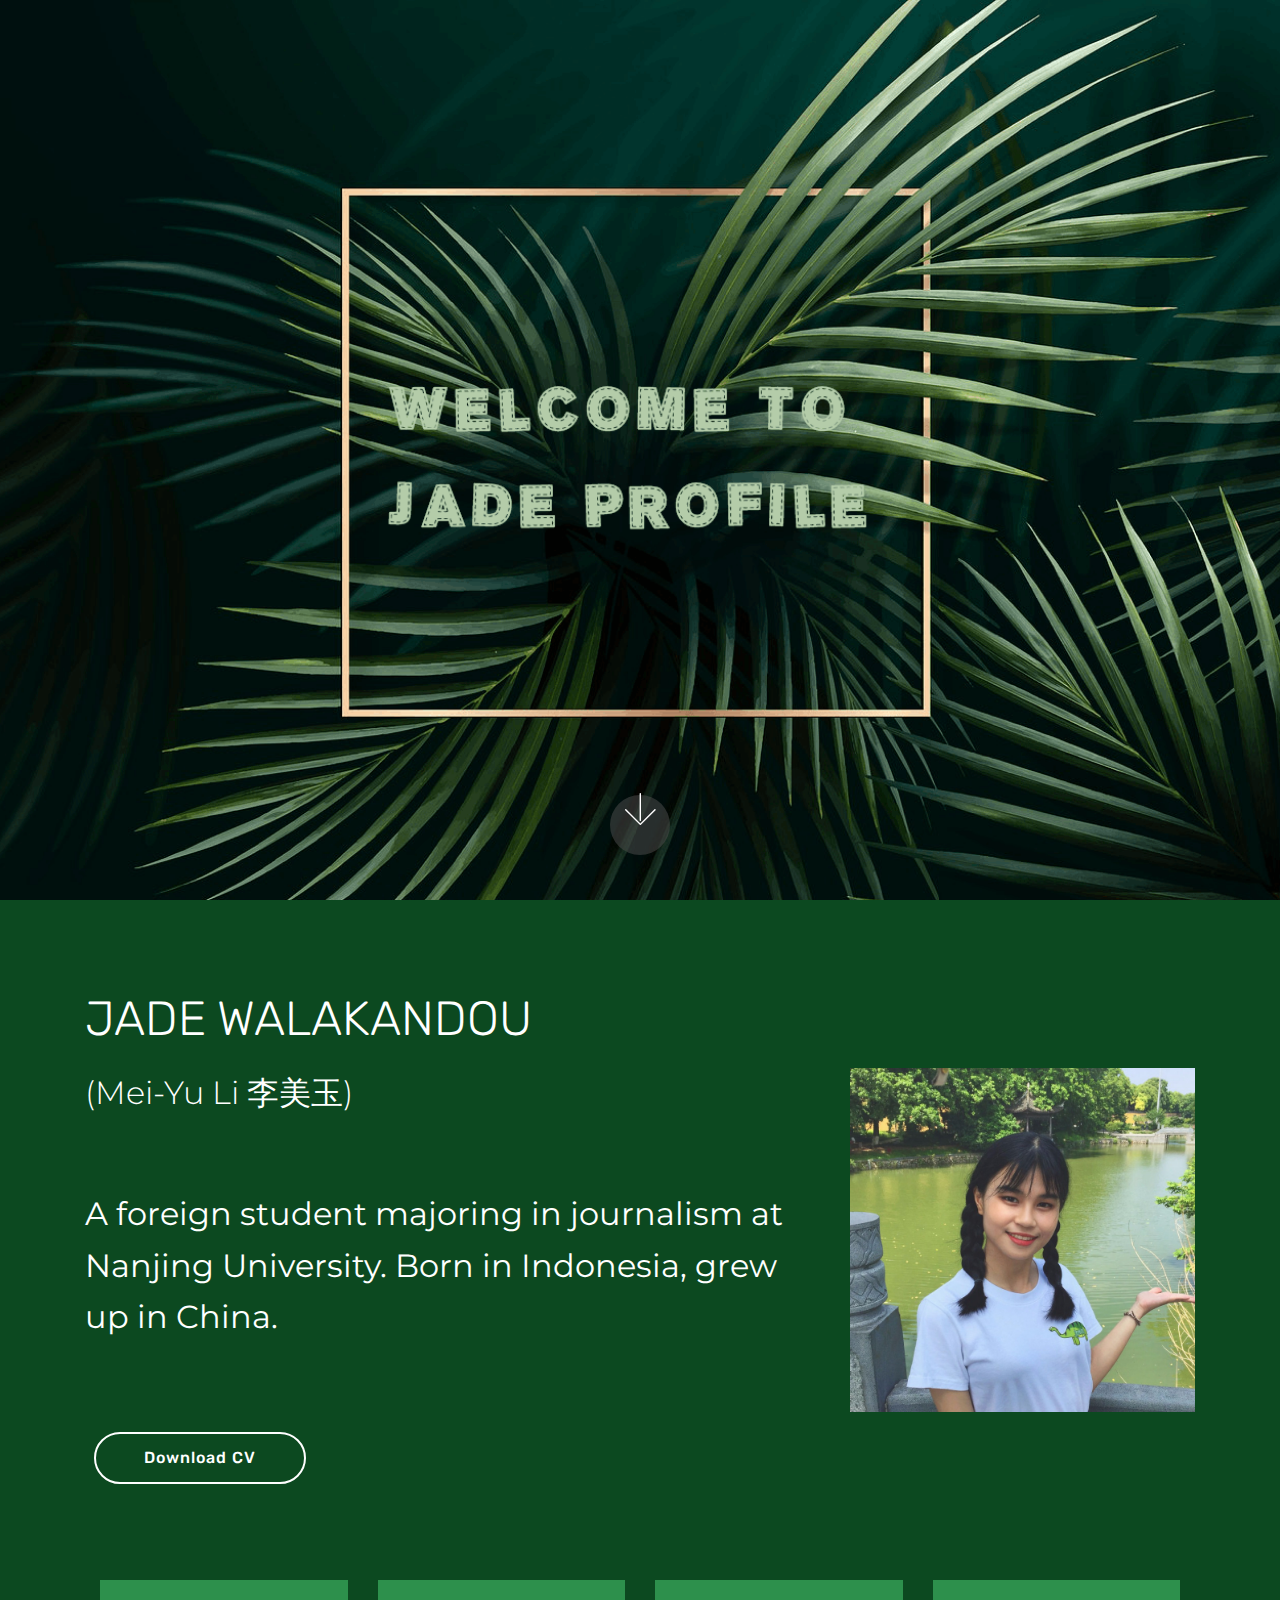
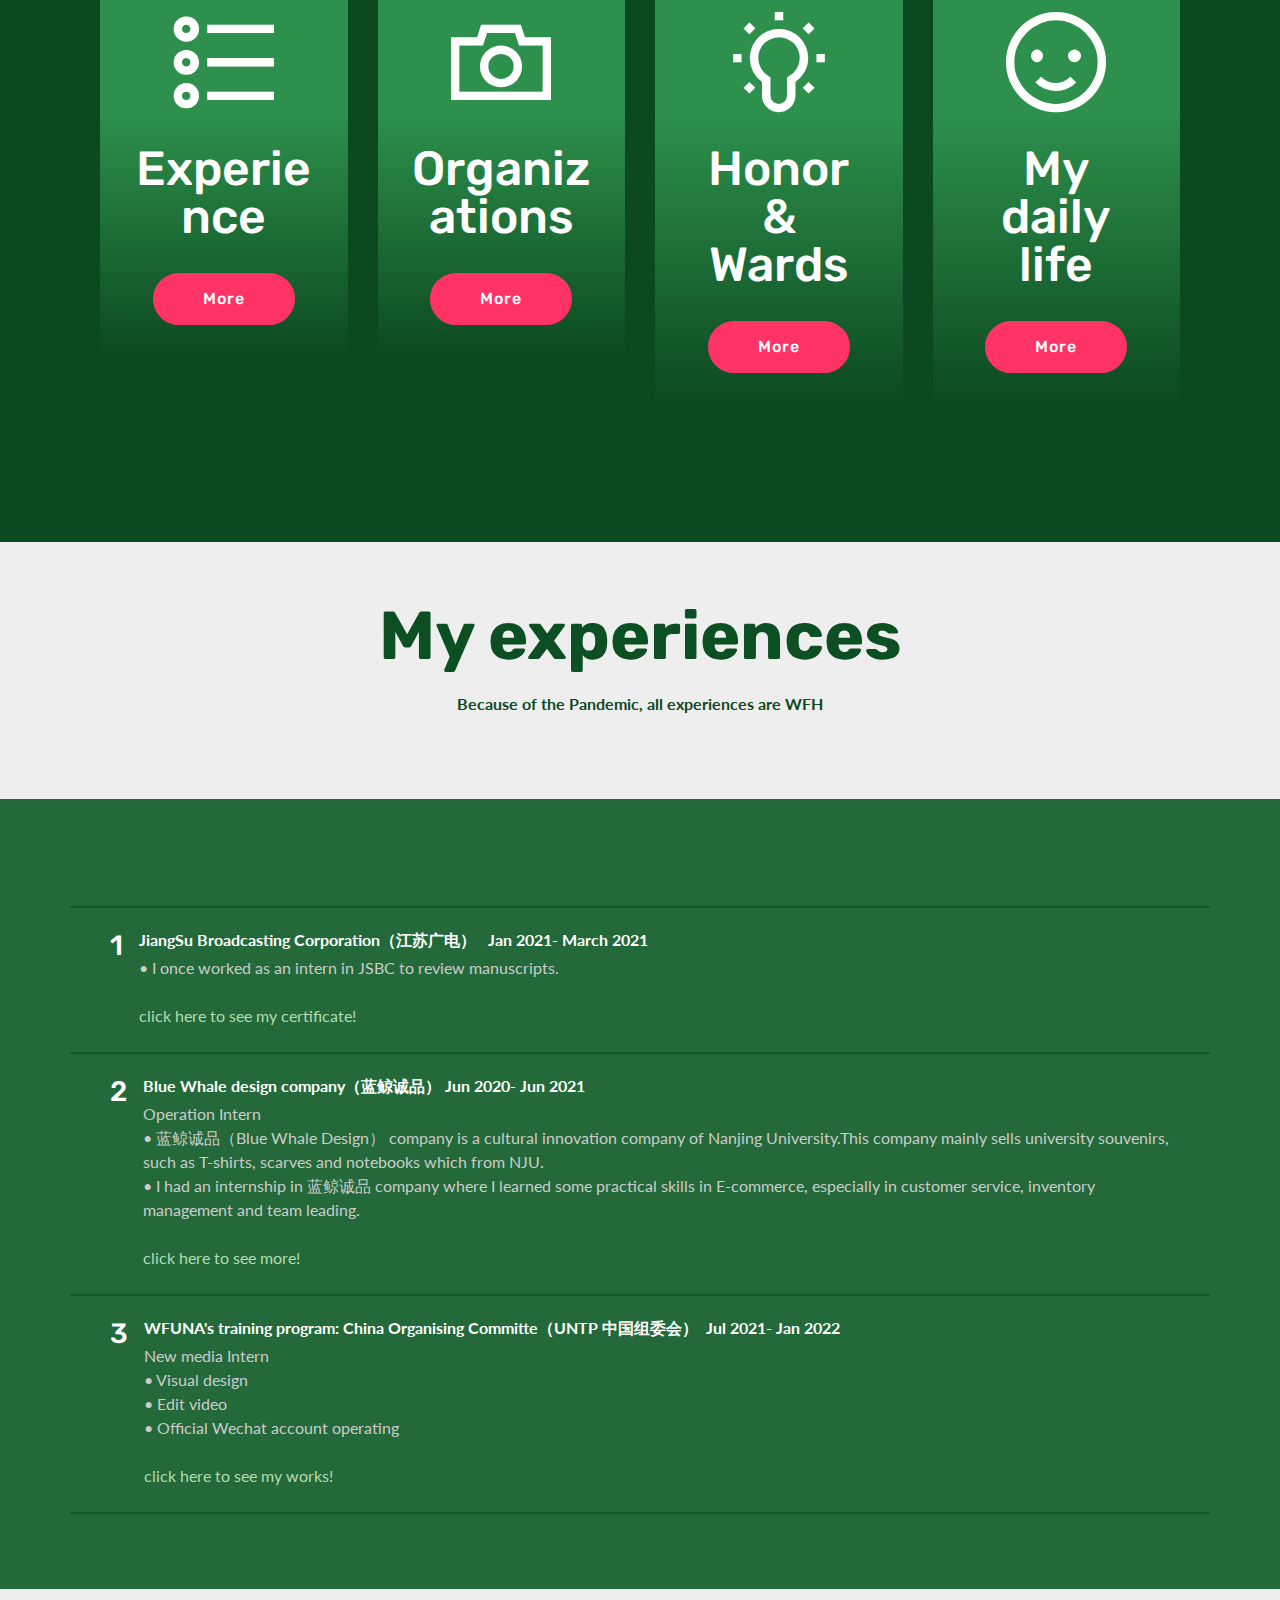
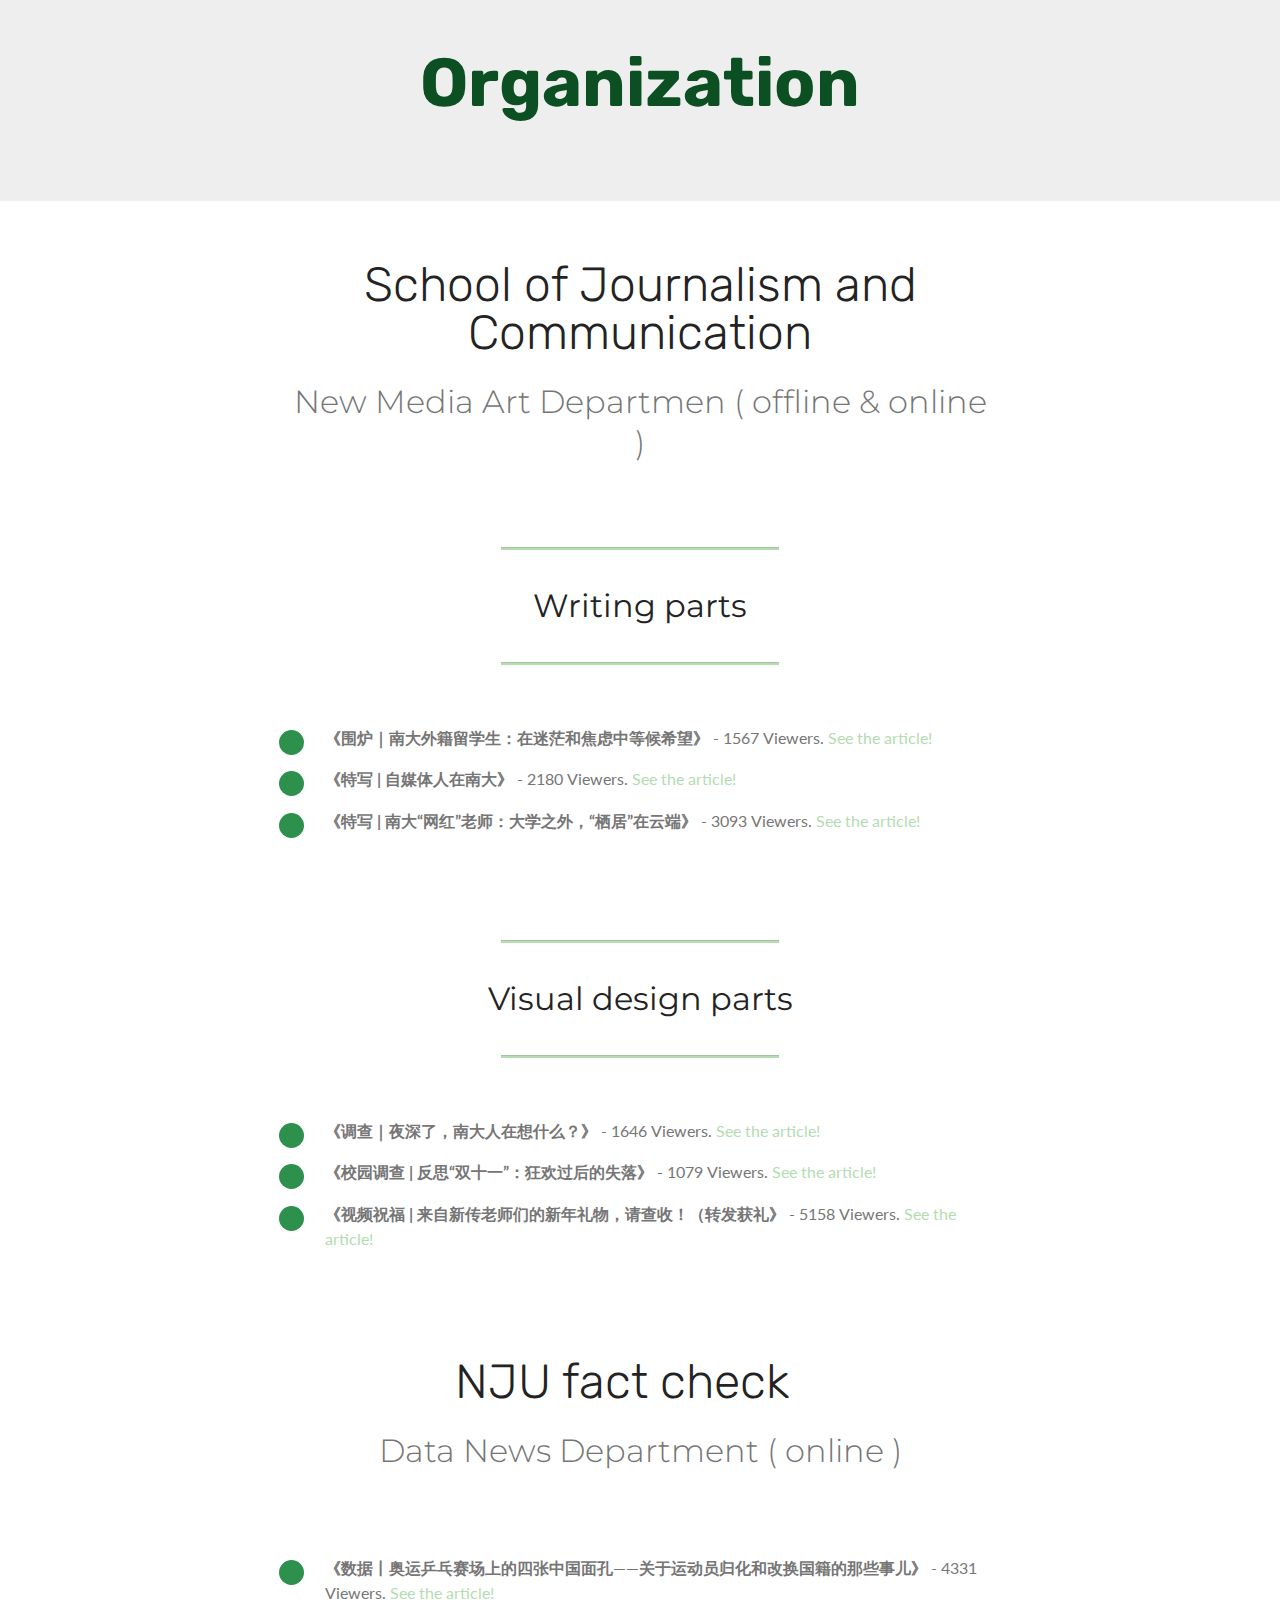
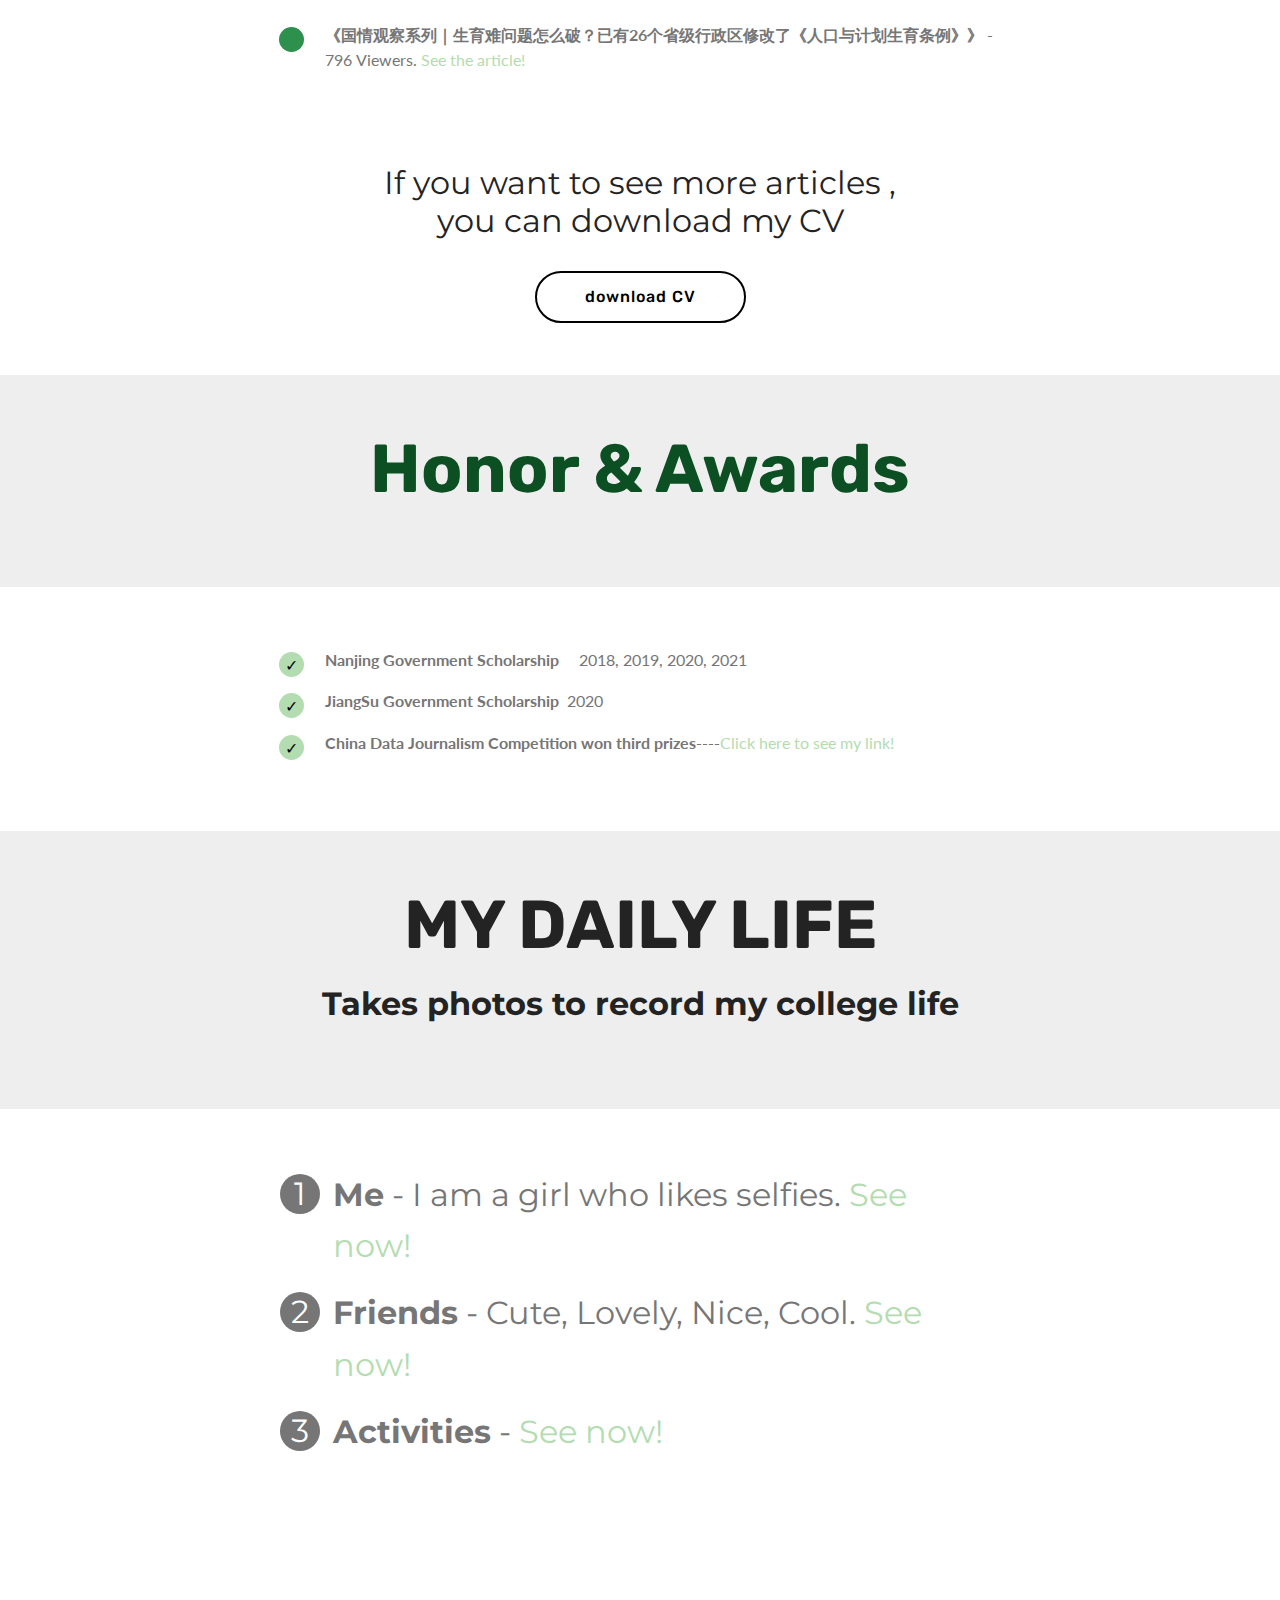
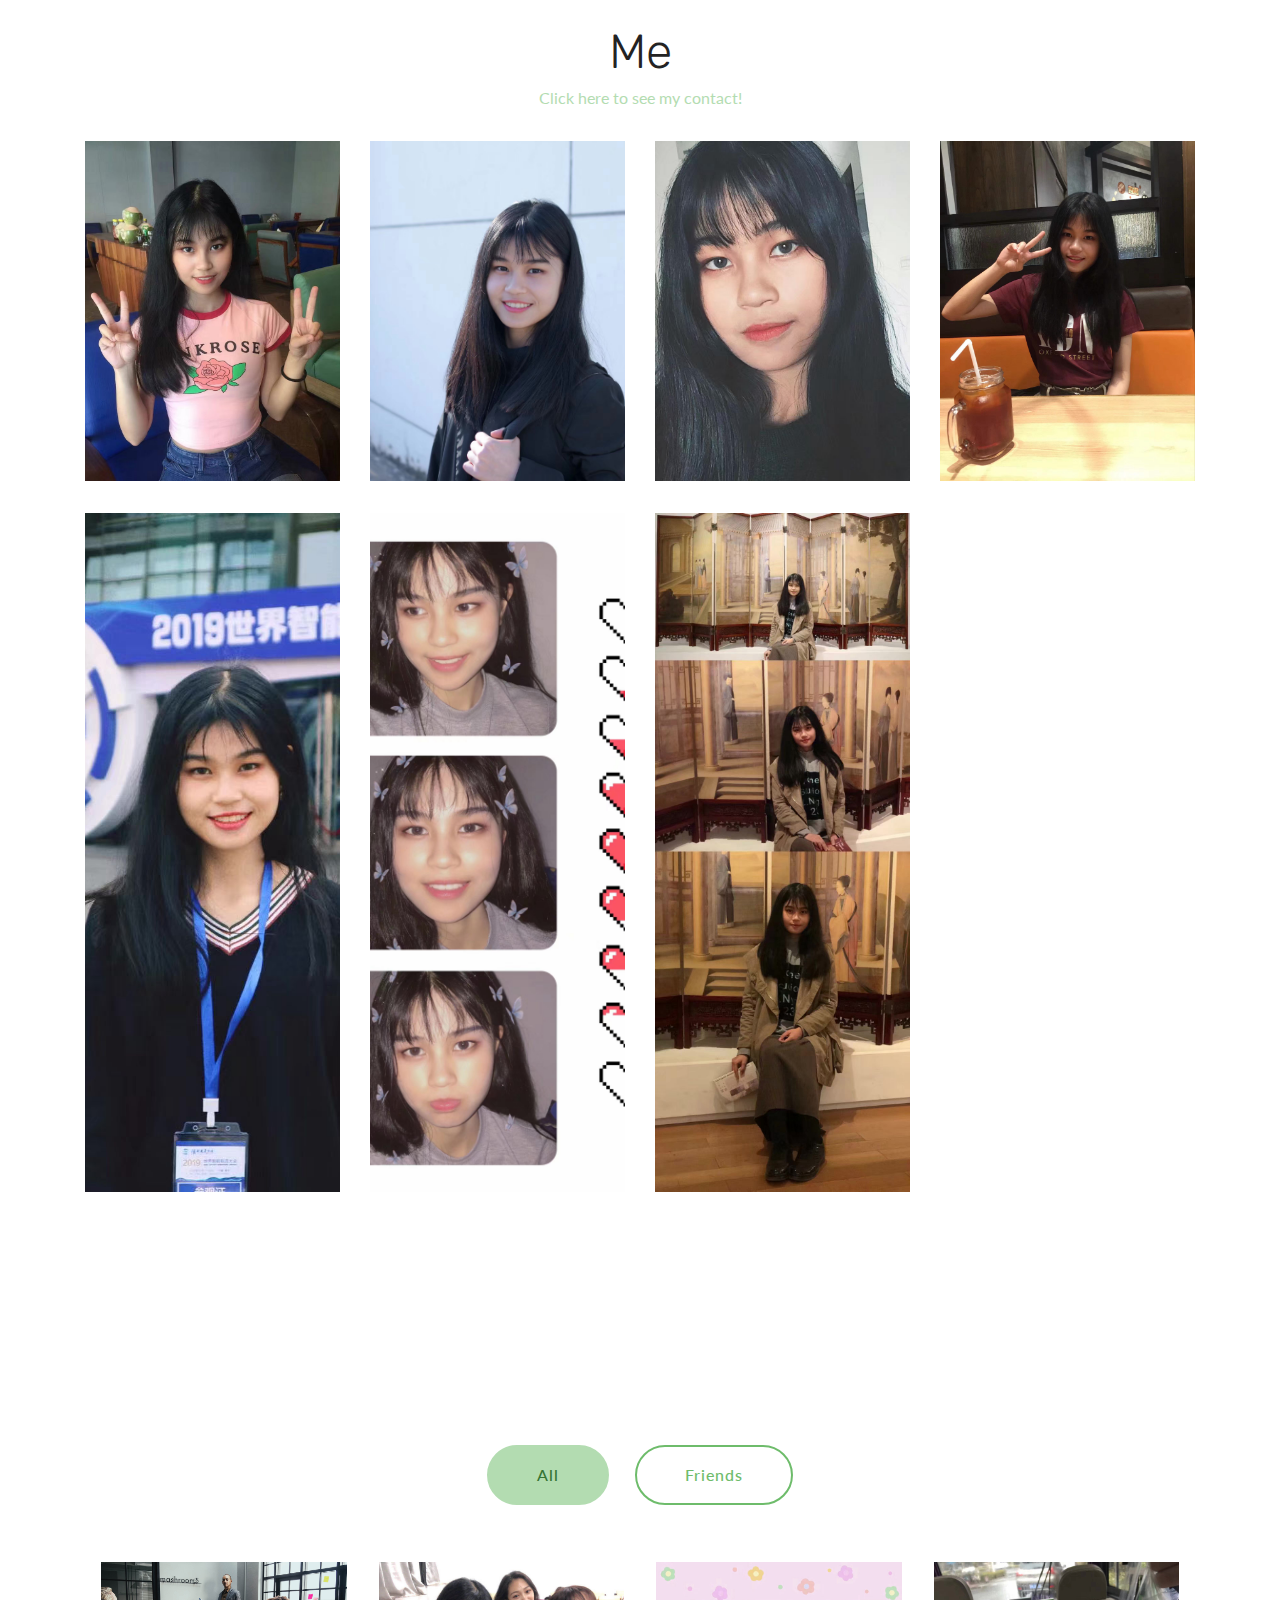
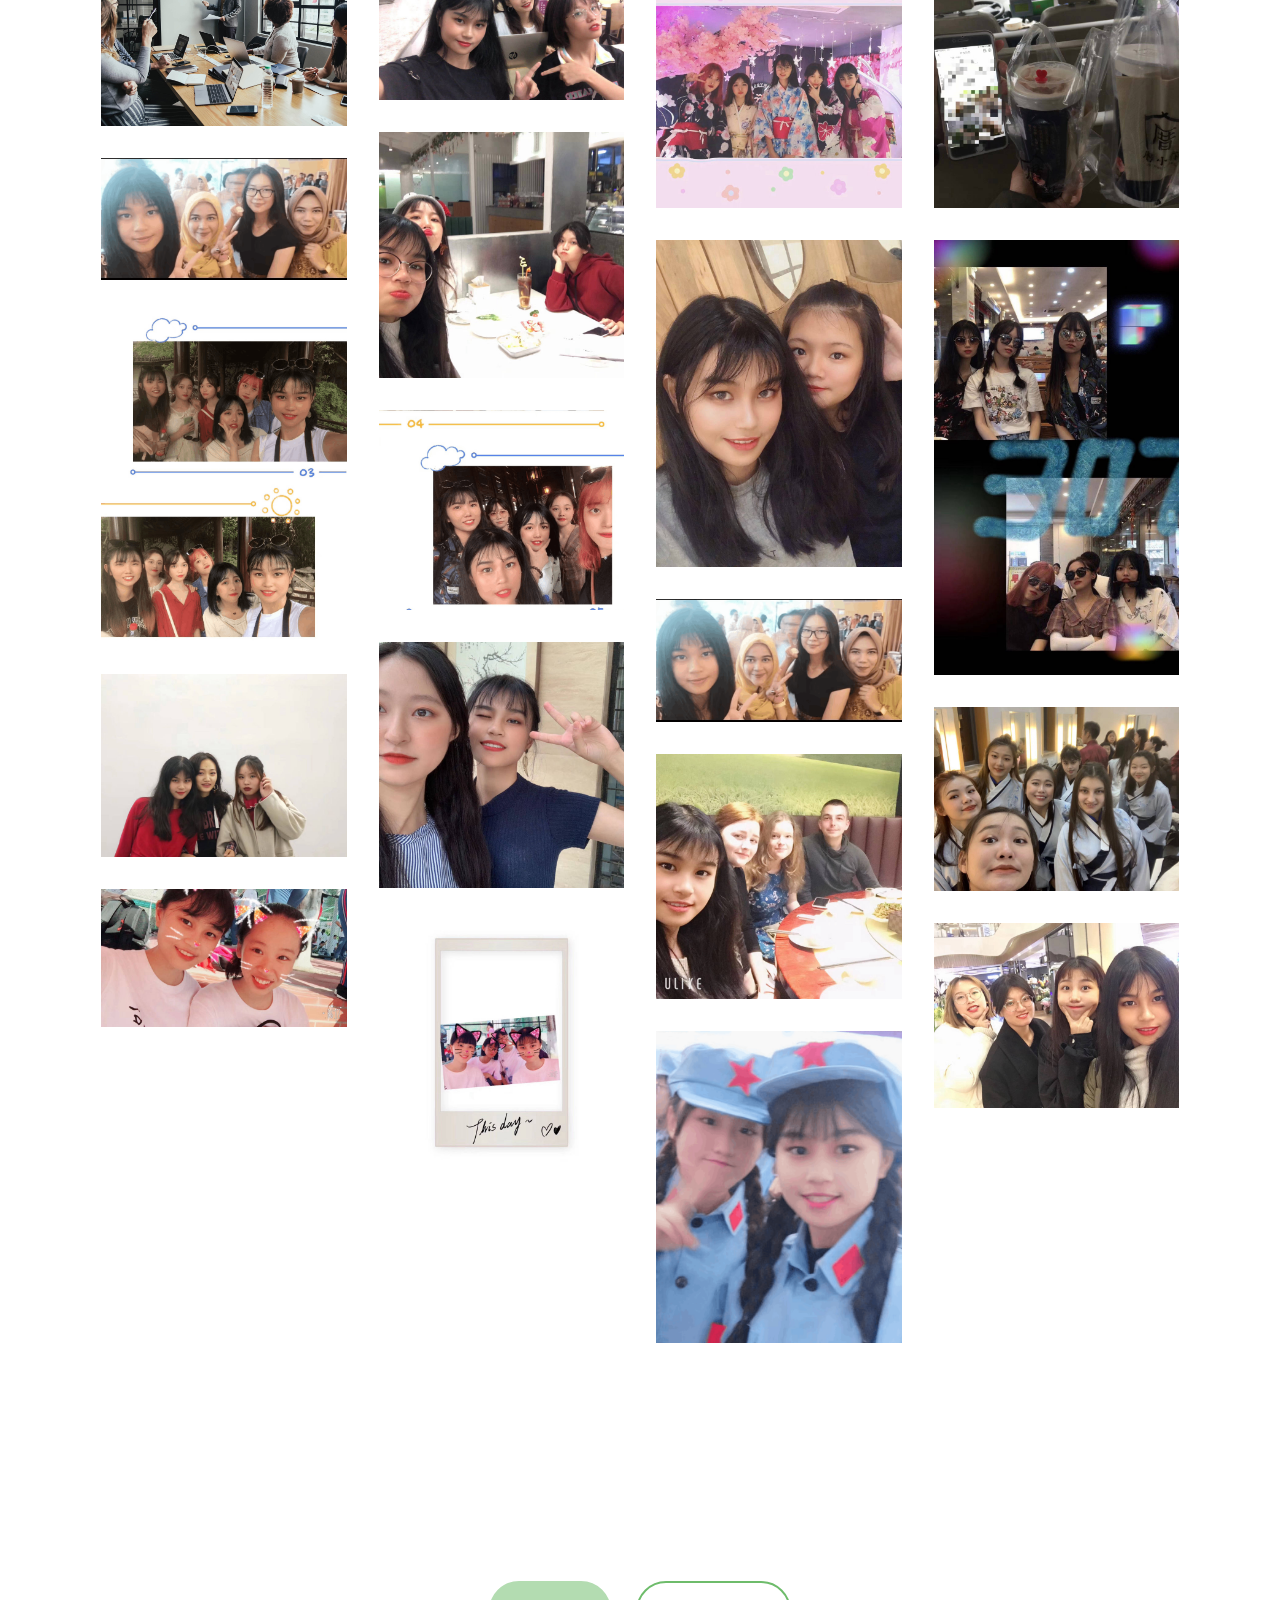
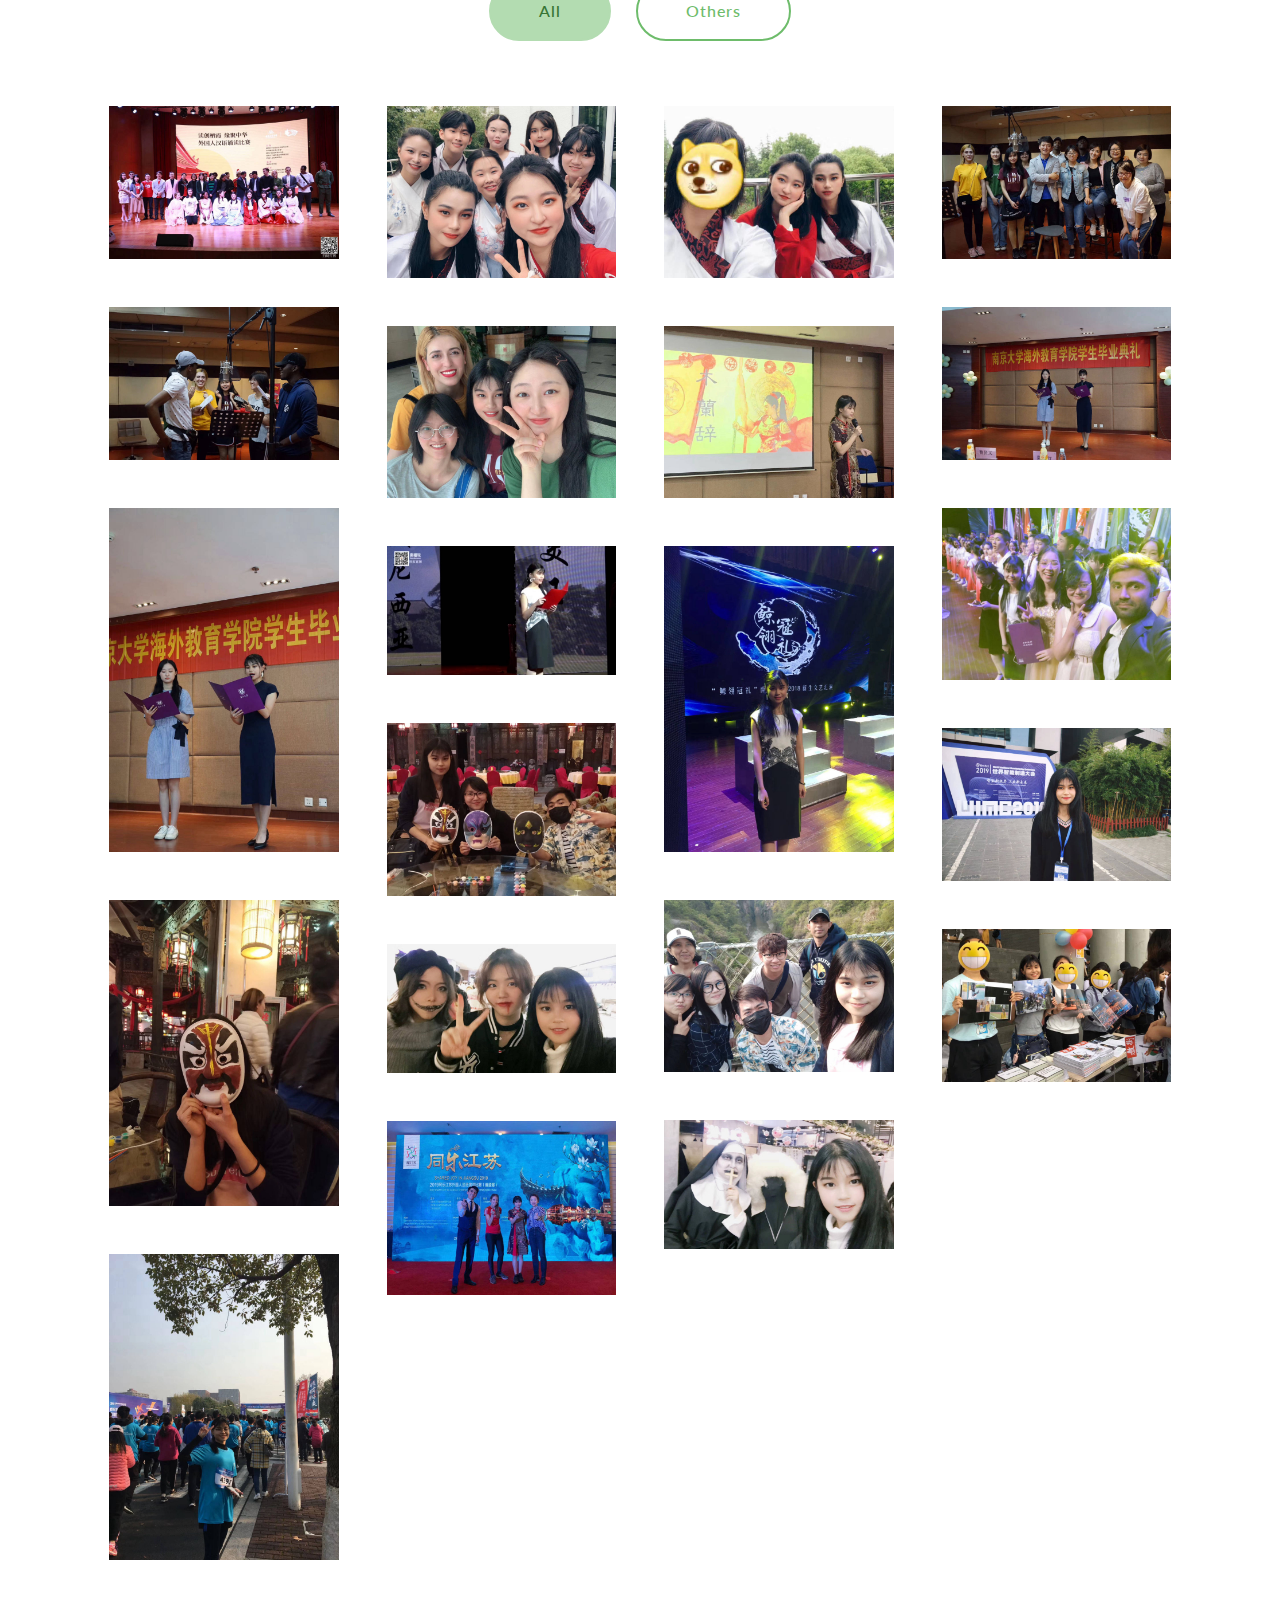
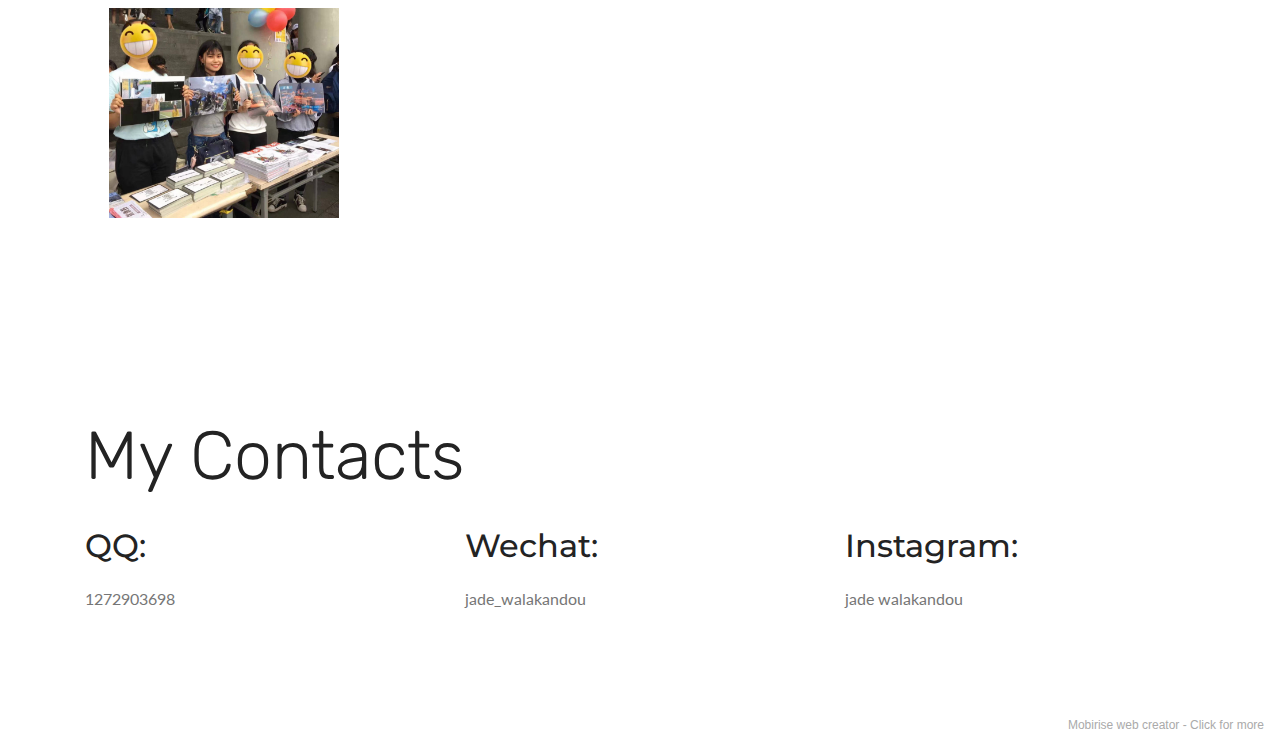
==== commit 6f724d46: "4st" ====
--- a/index.html
+++ b/index.html
@@ -593,7 +593,7 @@
             </div>
         </div>
     </div>
-</section><section style="background-color: #fff; font-family: -apple-system, BlinkMacSystemFont, 'Segoe UI', 'Roboto', 'Helvetica Neue', Arial, sans-serif; color:#aaa; font-size:12px; padding: 0; align-items: center; display: flex;"><a href="https://mobirise.site/v" style="flex: 1 1; height: 3rem; padding-left: 1rem;"></a><p style="flex: 0 0 auto; margin:0; padding-right:1rem;"><a href="https://mobirise.site/c" style="color:#aaa;">This</a> page was built with Mobirise</p></section><script src="assets/popper/popper.min.js"></script>  <script src="assets/web/assets/jquery/jquery.min.js"></script>  <script src="assets/bootstrap/js/bootstrap.min.js"></script>  <script src="https://connect.facebook.net/en_US/sdk.js#xfbml=1&version=v2.5"></script>  <script src="https://apis.google.com/js/plusone.js"></script>  <script src="assets/facebook-plugin/facebook-script.js"></script>  <script src="assets/tether/tether.min.js"></script>  <script src="assets/smoothscroll/smooth-scroll.js"></script>  <script src="assets/parallax/jarallax.min.js"></script>  <script src="assets/viewportchecker/jquery.viewportchecker.js"></script>  <script src="assets/masonry/masonry.pkgd.min.js"></script>  <script src="assets/imagesloaded/imagesloaded.pkgd.min.js"></script>  <script src="assets/bootstrapcarouselswipe/bootstrap-carousel-swipe.js"></script>  <script src="assets/vimeoplayer/jquery.mb.vimeo_player.js"></script>  <script src="assets/theme/js/script.js"></script>  <script src="assets/gallery/player.min.js"></script>  <script src="assets/gallery/script.js"></script>  <script src="assets/slidervideo/script.js"></script>  
+</section><section style="background-color: #fff; font-family: -apple-system, BlinkMacSystemFont, 'Segoe UI', 'Roboto', 'Helvetica Neue', Arial, sans-serif; color:#aaa; font-size:12px; padding: 0; align-items: center; display: flex;"><a href="https://mobirise.site/e" style="flex: 1 1; height: 3rem; padding-left: 1rem;"></a><p style="flex: 0 0 auto; margin:0; padding-right:1rem;">Mobirise web creator - <a href="https://mobirise.site/p" style="color:#aaa;">Click for more</a></p></section><script src="assets/popper/popper.min.js"></script>  <script src="assets/web/assets/jquery/jquery.min.js"></script>  <script src="assets/bootstrap/js/bootstrap.min.js"></script>  <script src="https://connect.facebook.net/en_US/sdk.js#xfbml=1&version=v2.5"></script>  <script src="https://apis.google.com/js/plusone.js"></script>  <script src="assets/facebook-plugin/facebook-script.js"></script>  <script src="assets/tether/tether.min.js"></script>  <script src="assets/smoothscroll/smooth-scroll.js"></script>  <script src="assets/parallax/jarallax.min.js"></script>  <script src="assets/viewportchecker/jquery.viewportchecker.js"></script>  <script src="assets/masonry/masonry.pkgd.min.js"></script>  <script src="assets/imagesloaded/imagesloaded.pkgd.min.js"></script>  <script src="assets/bootstrapcarouselswipe/bootstrap-carousel-swipe.js"></script>  <script src="assets/vimeoplayer/jquery.mb.vimeo_player.js"></script>  <script src="assets/theme/js/script.js"></script>  <script src="assets/gallery/player.min.js"></script>  <script src="assets/gallery/script.js"></script>  <script src="assets/slidervideo/script.js"></script>  
   
   
 </body>
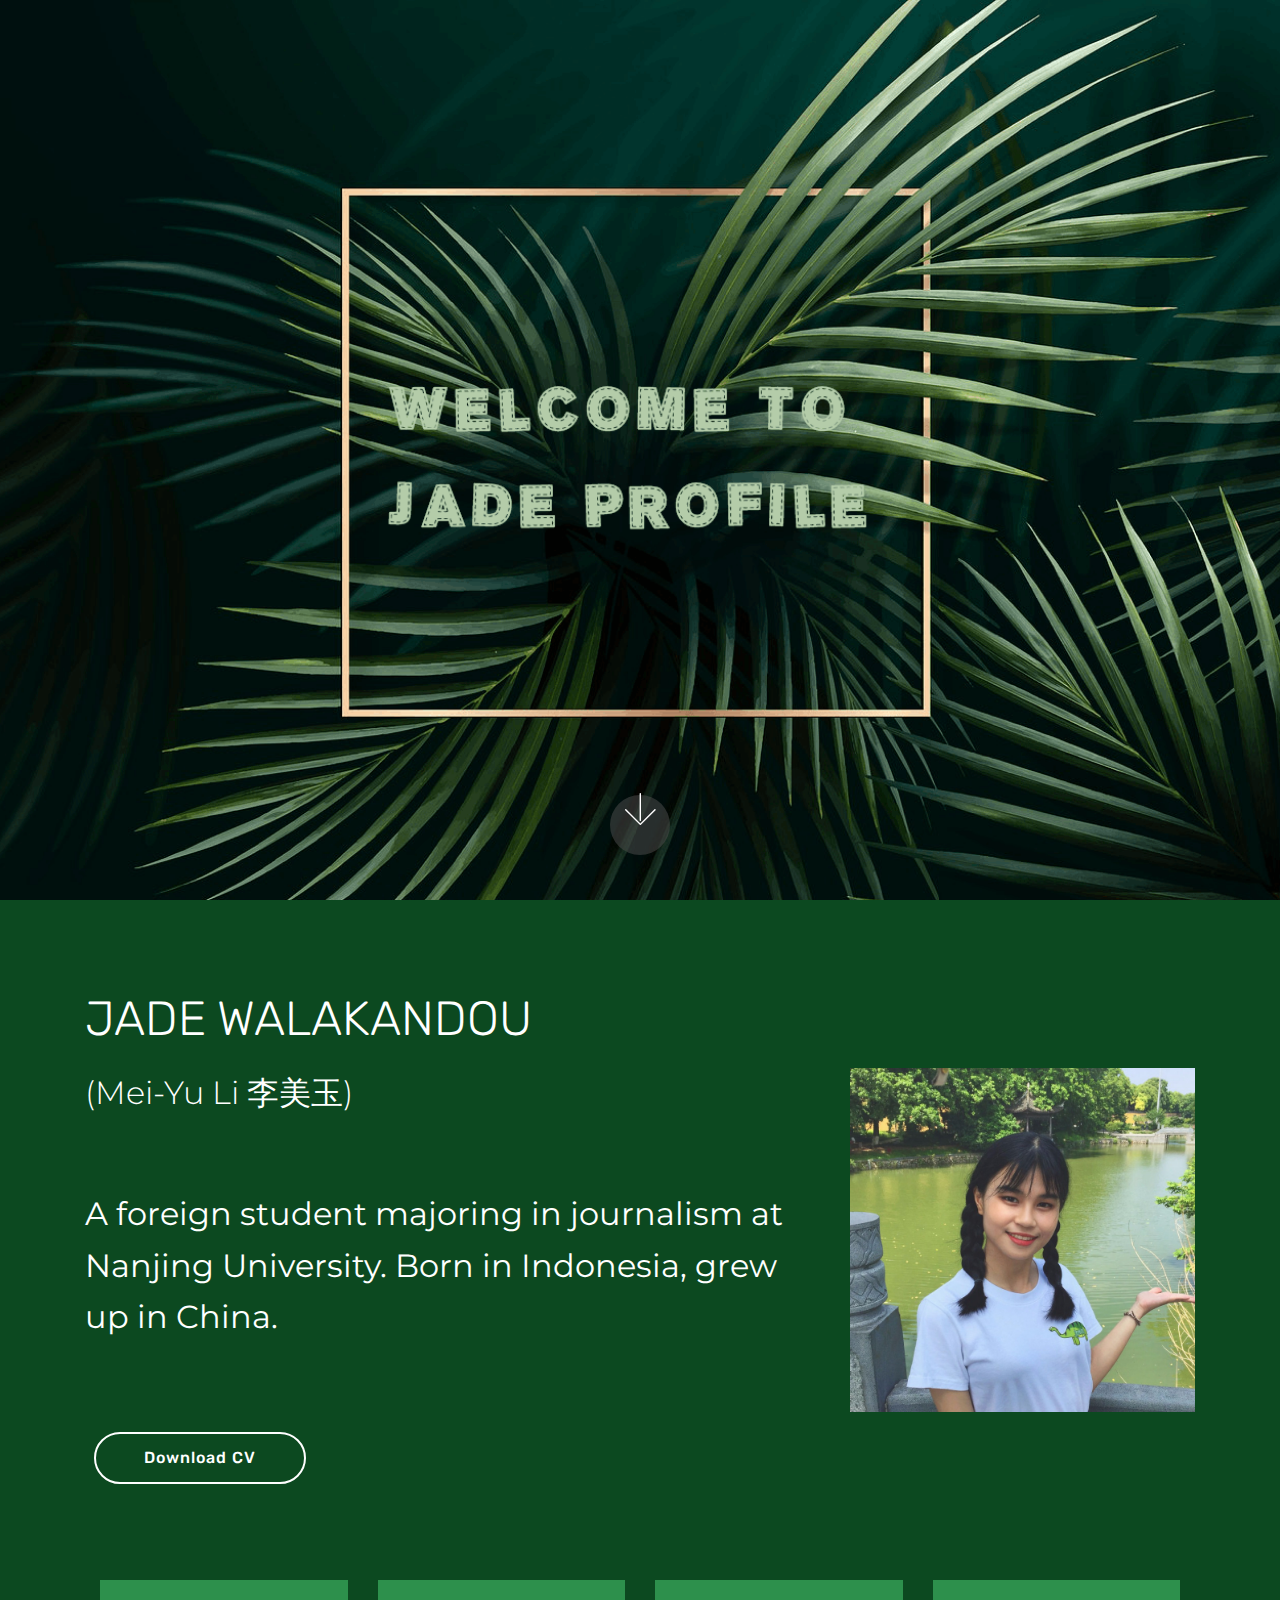
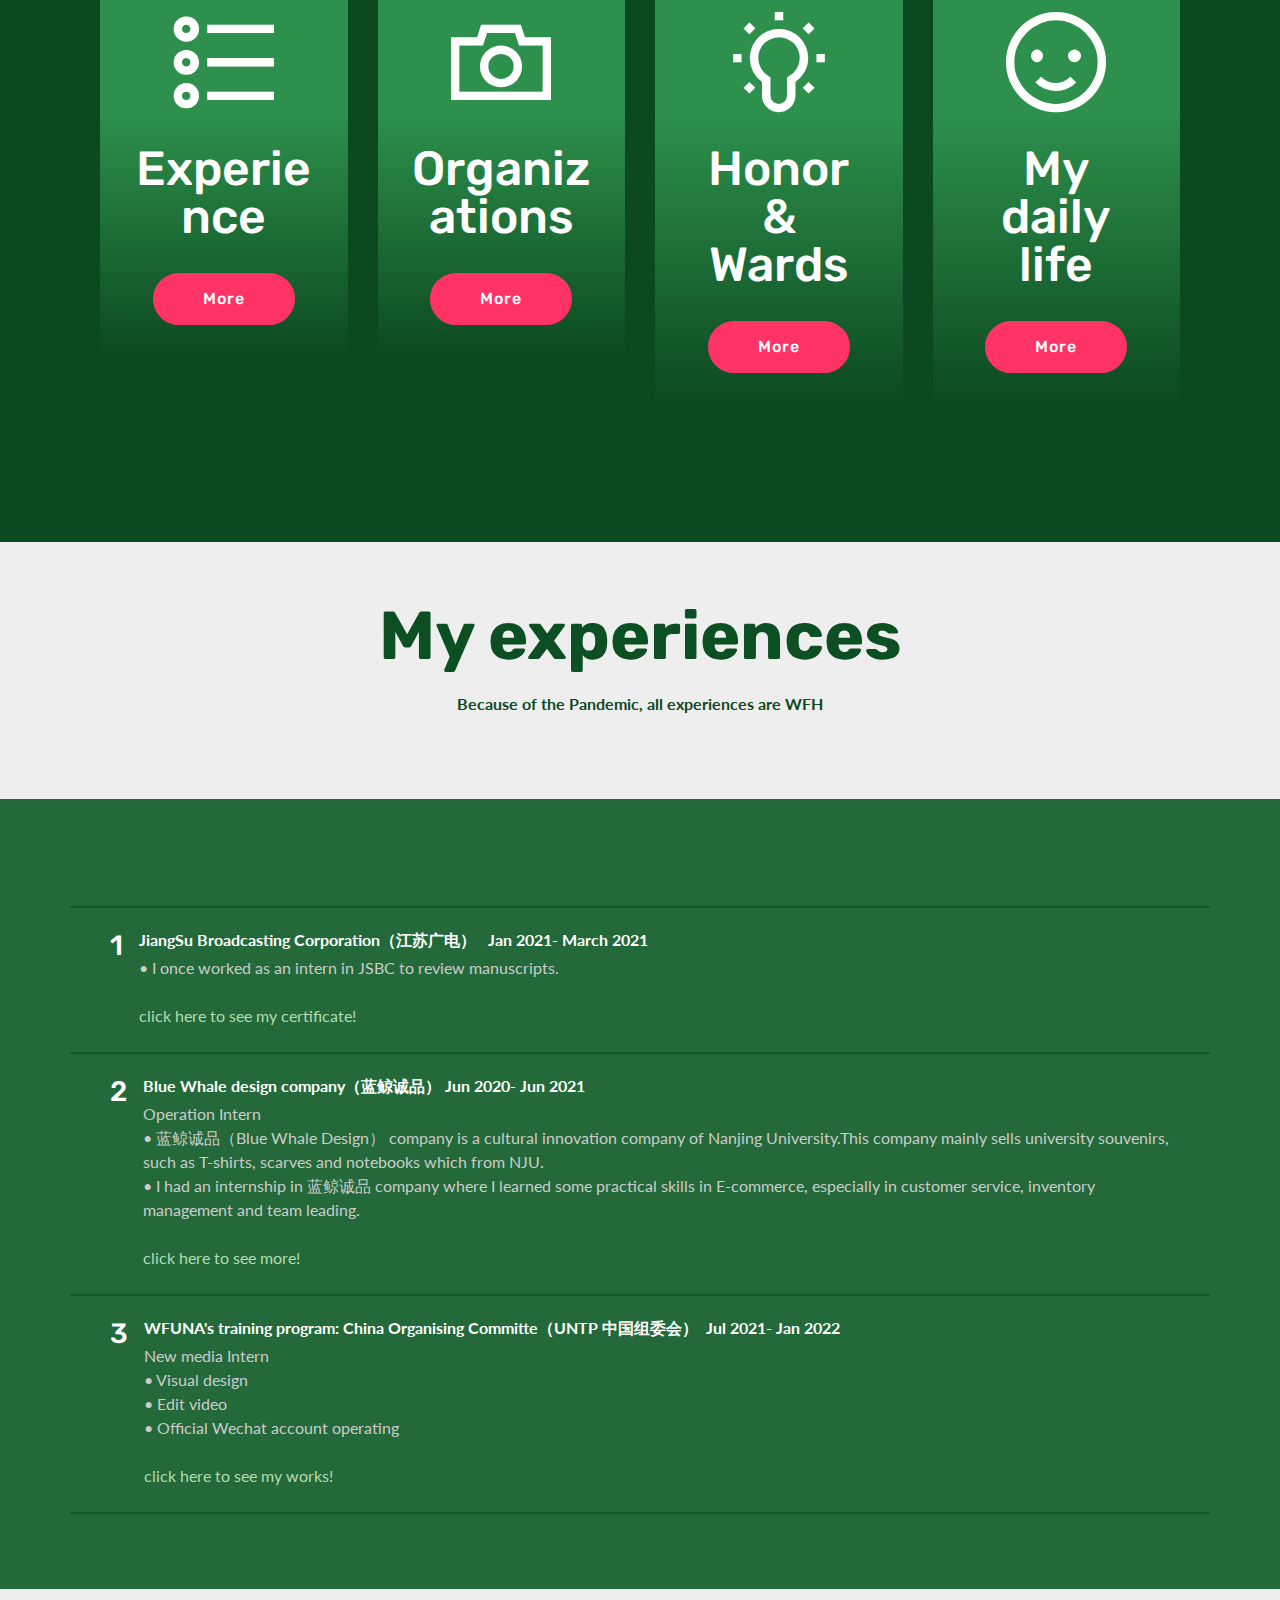
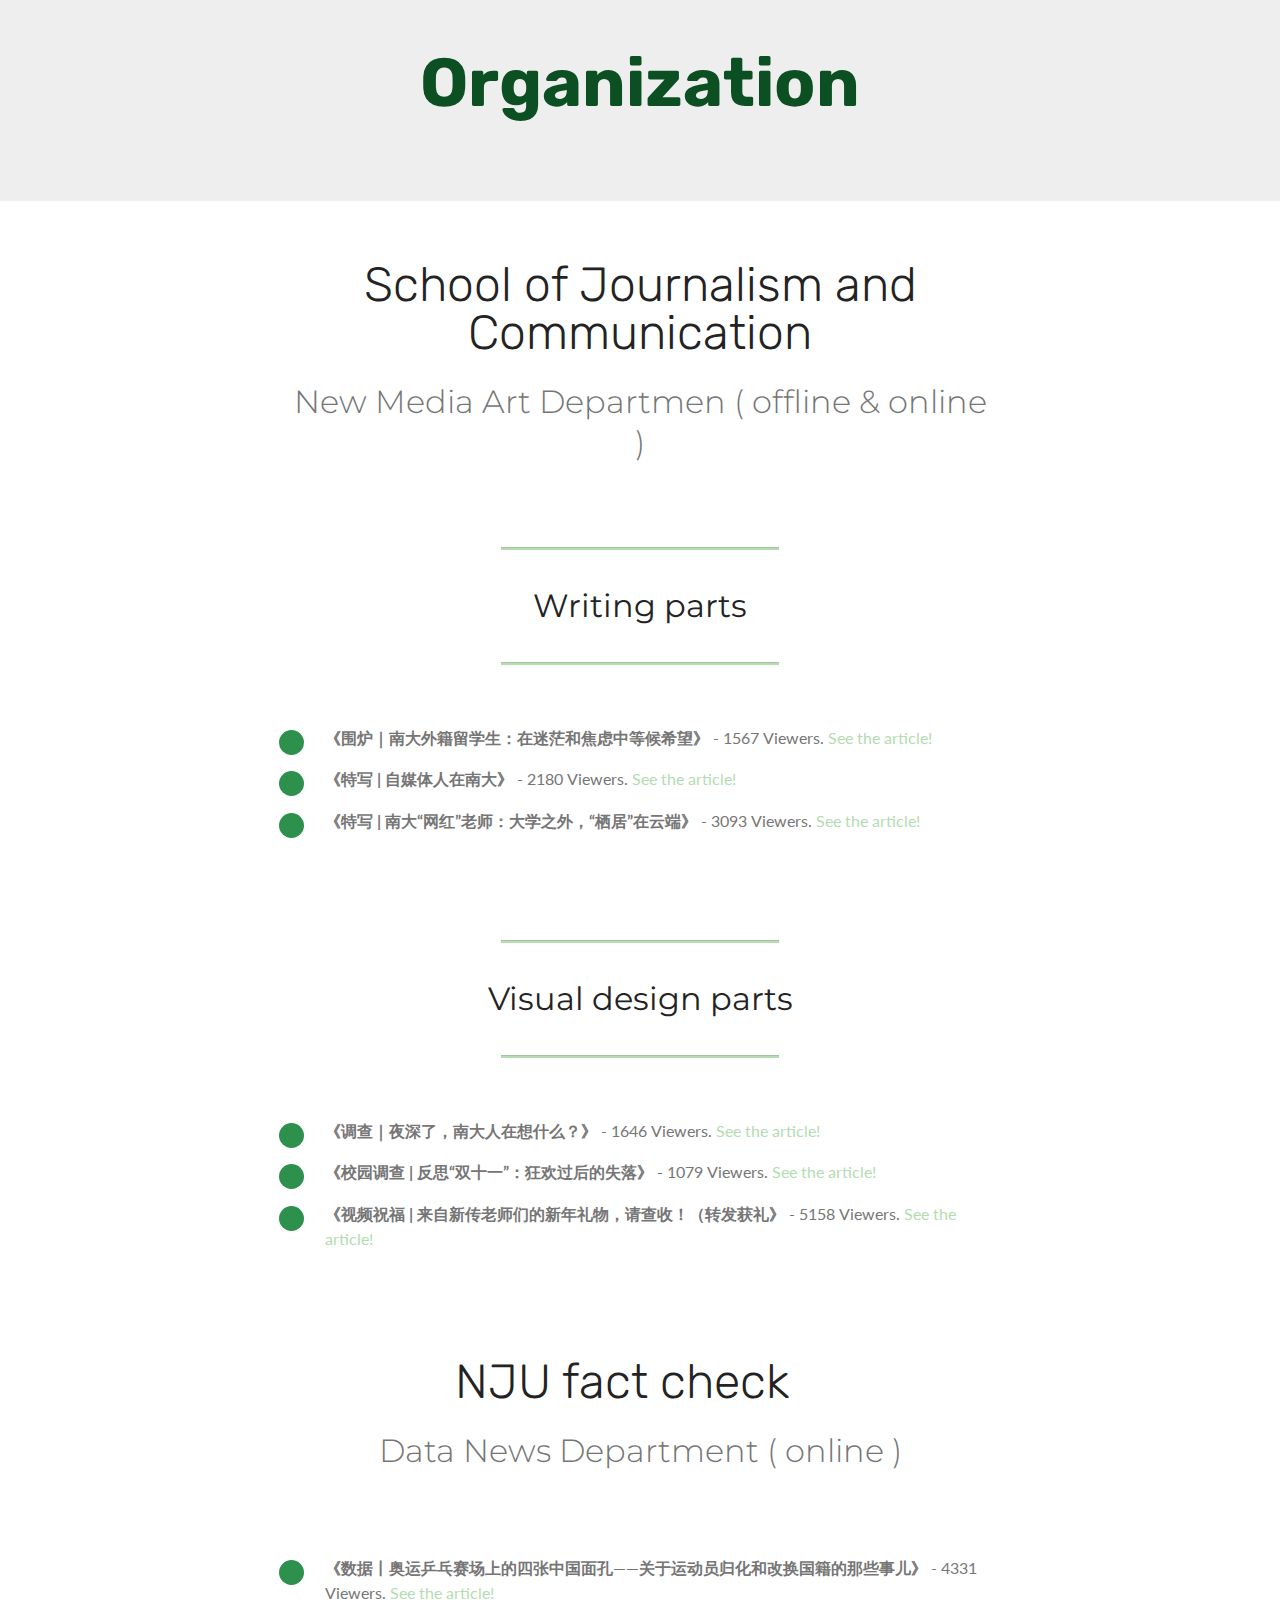
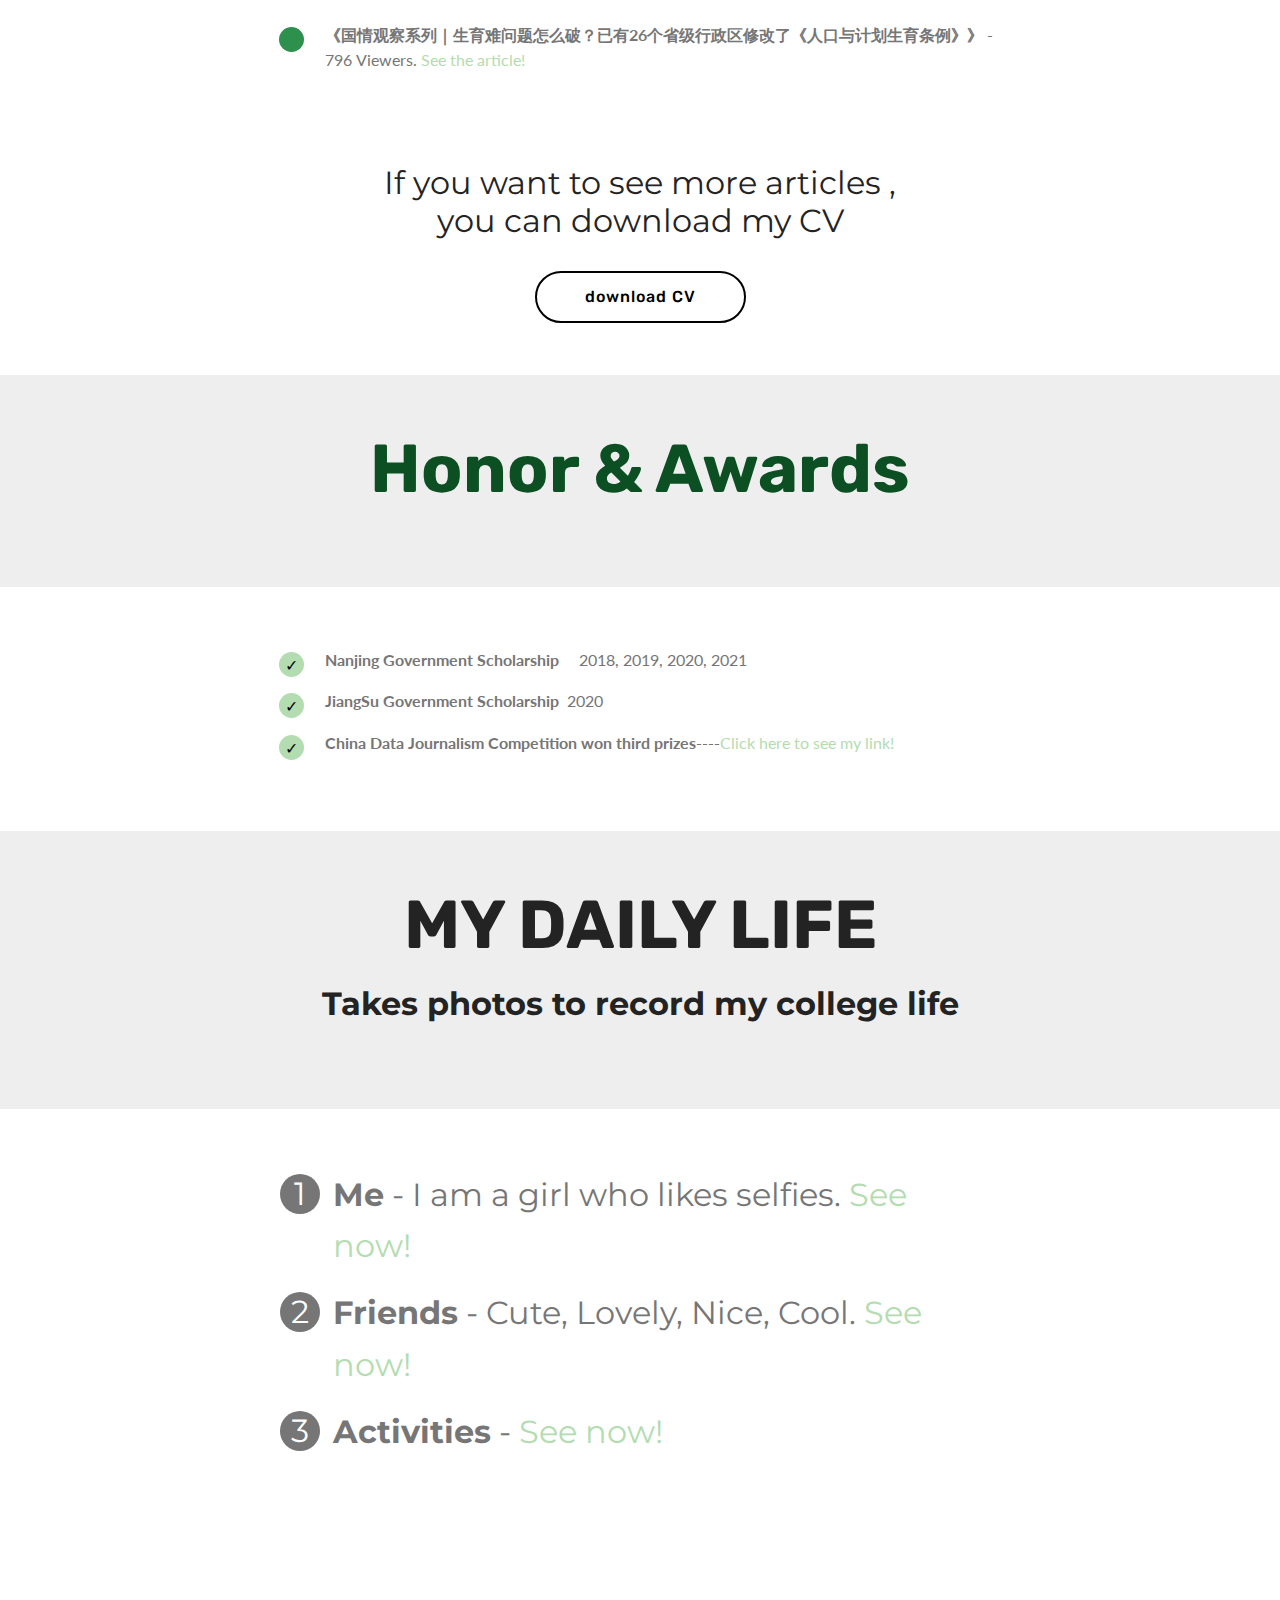
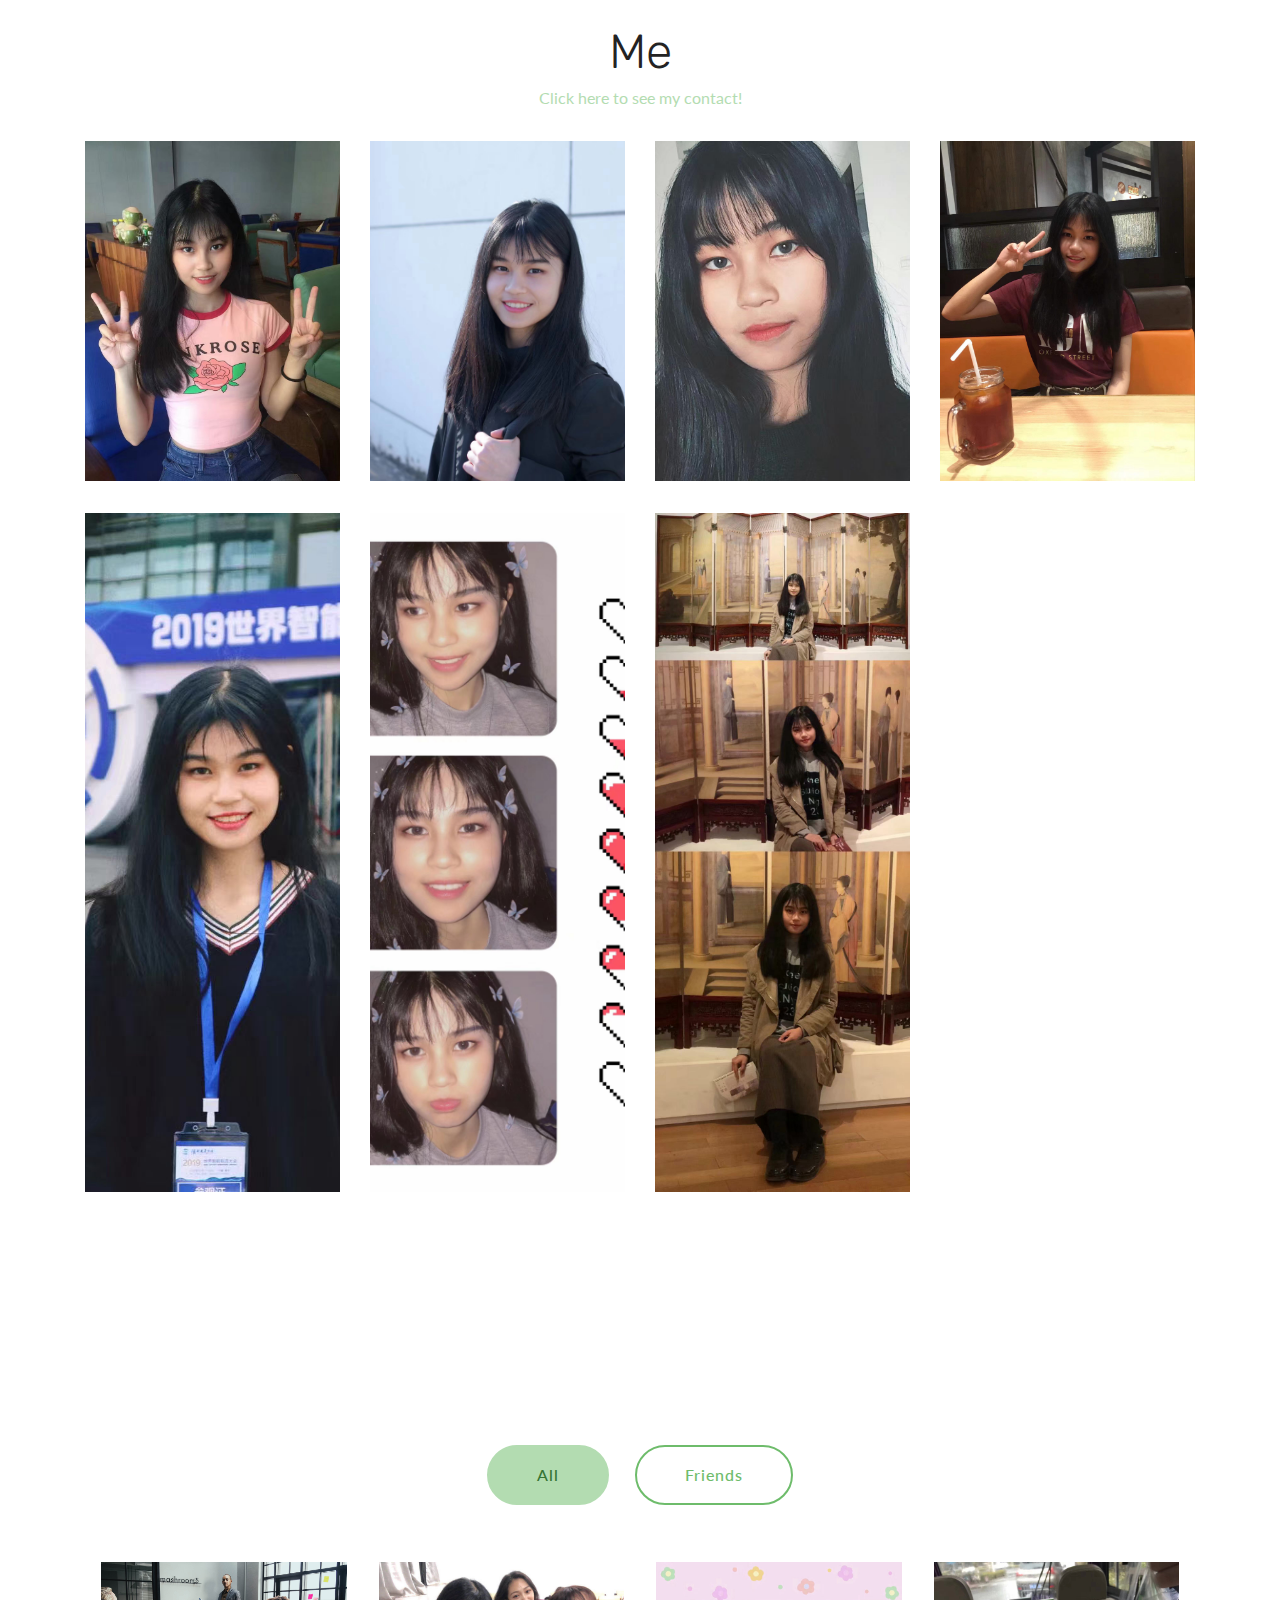
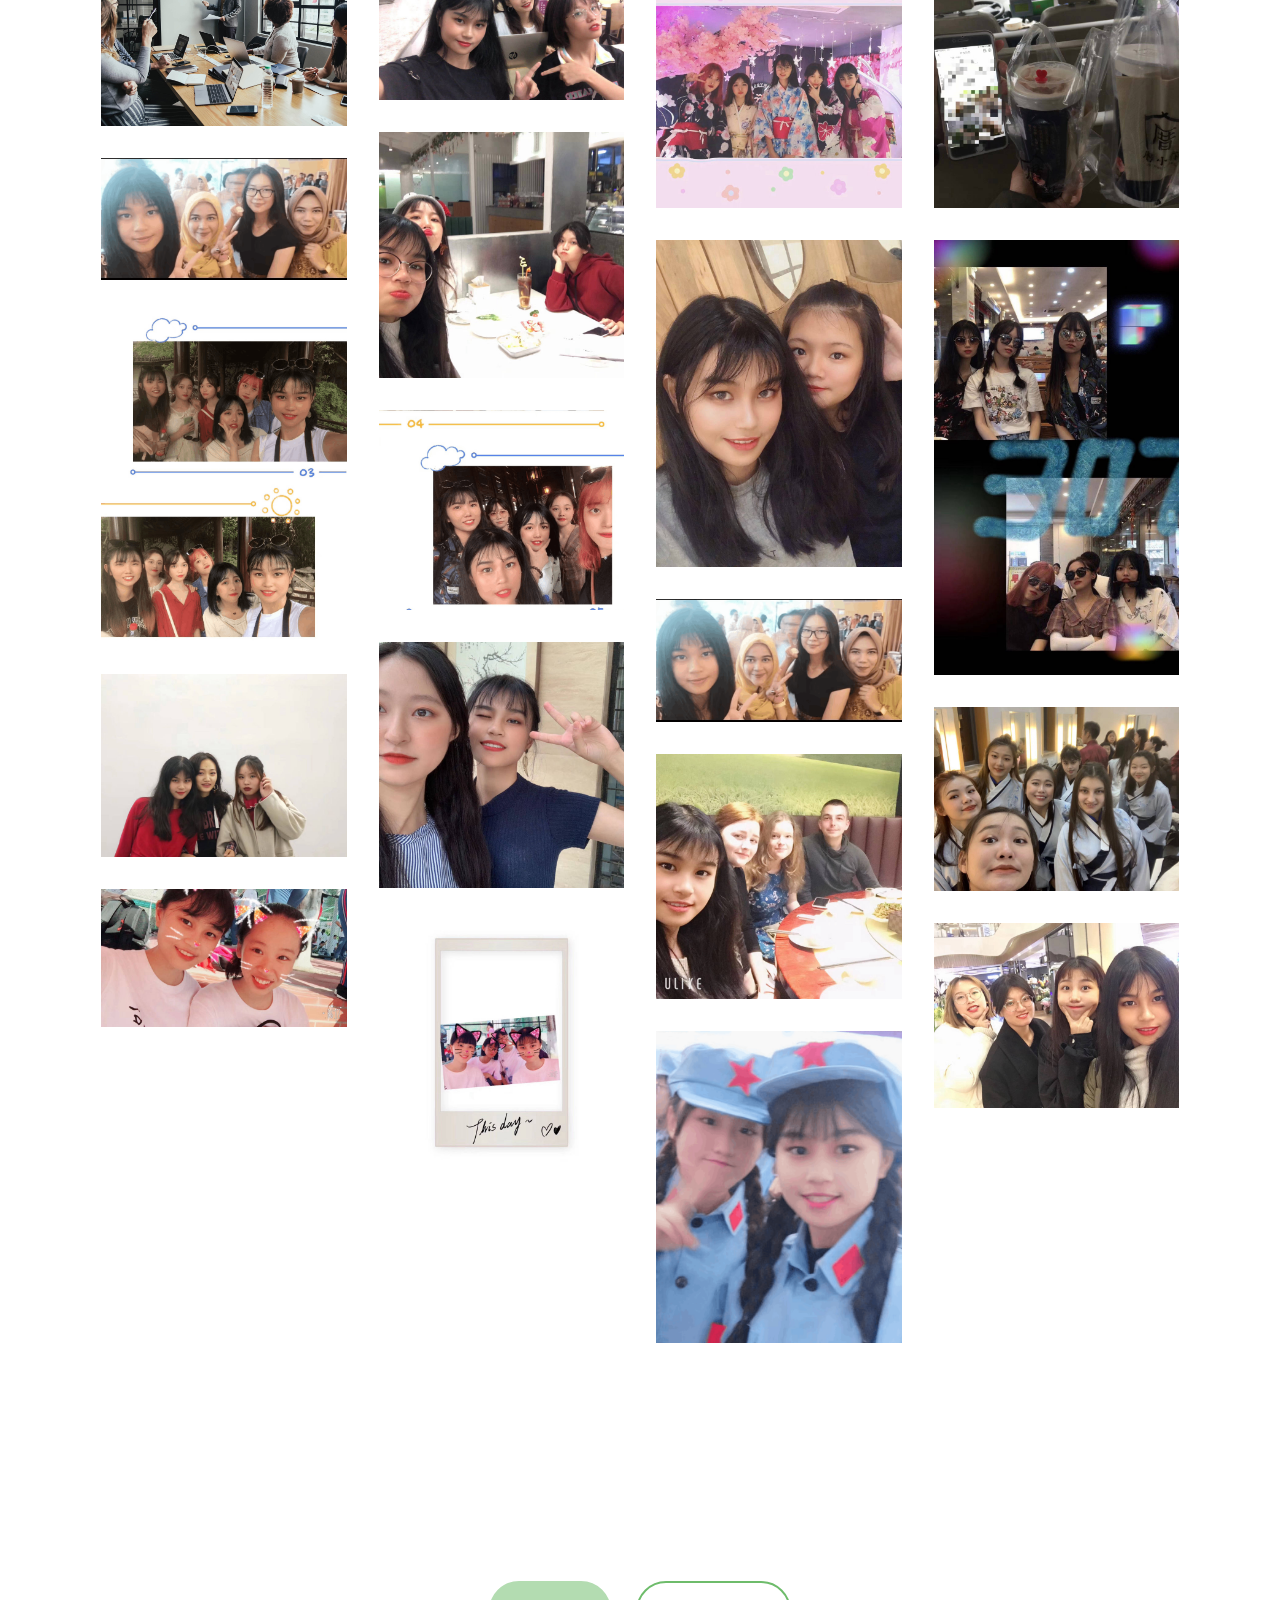
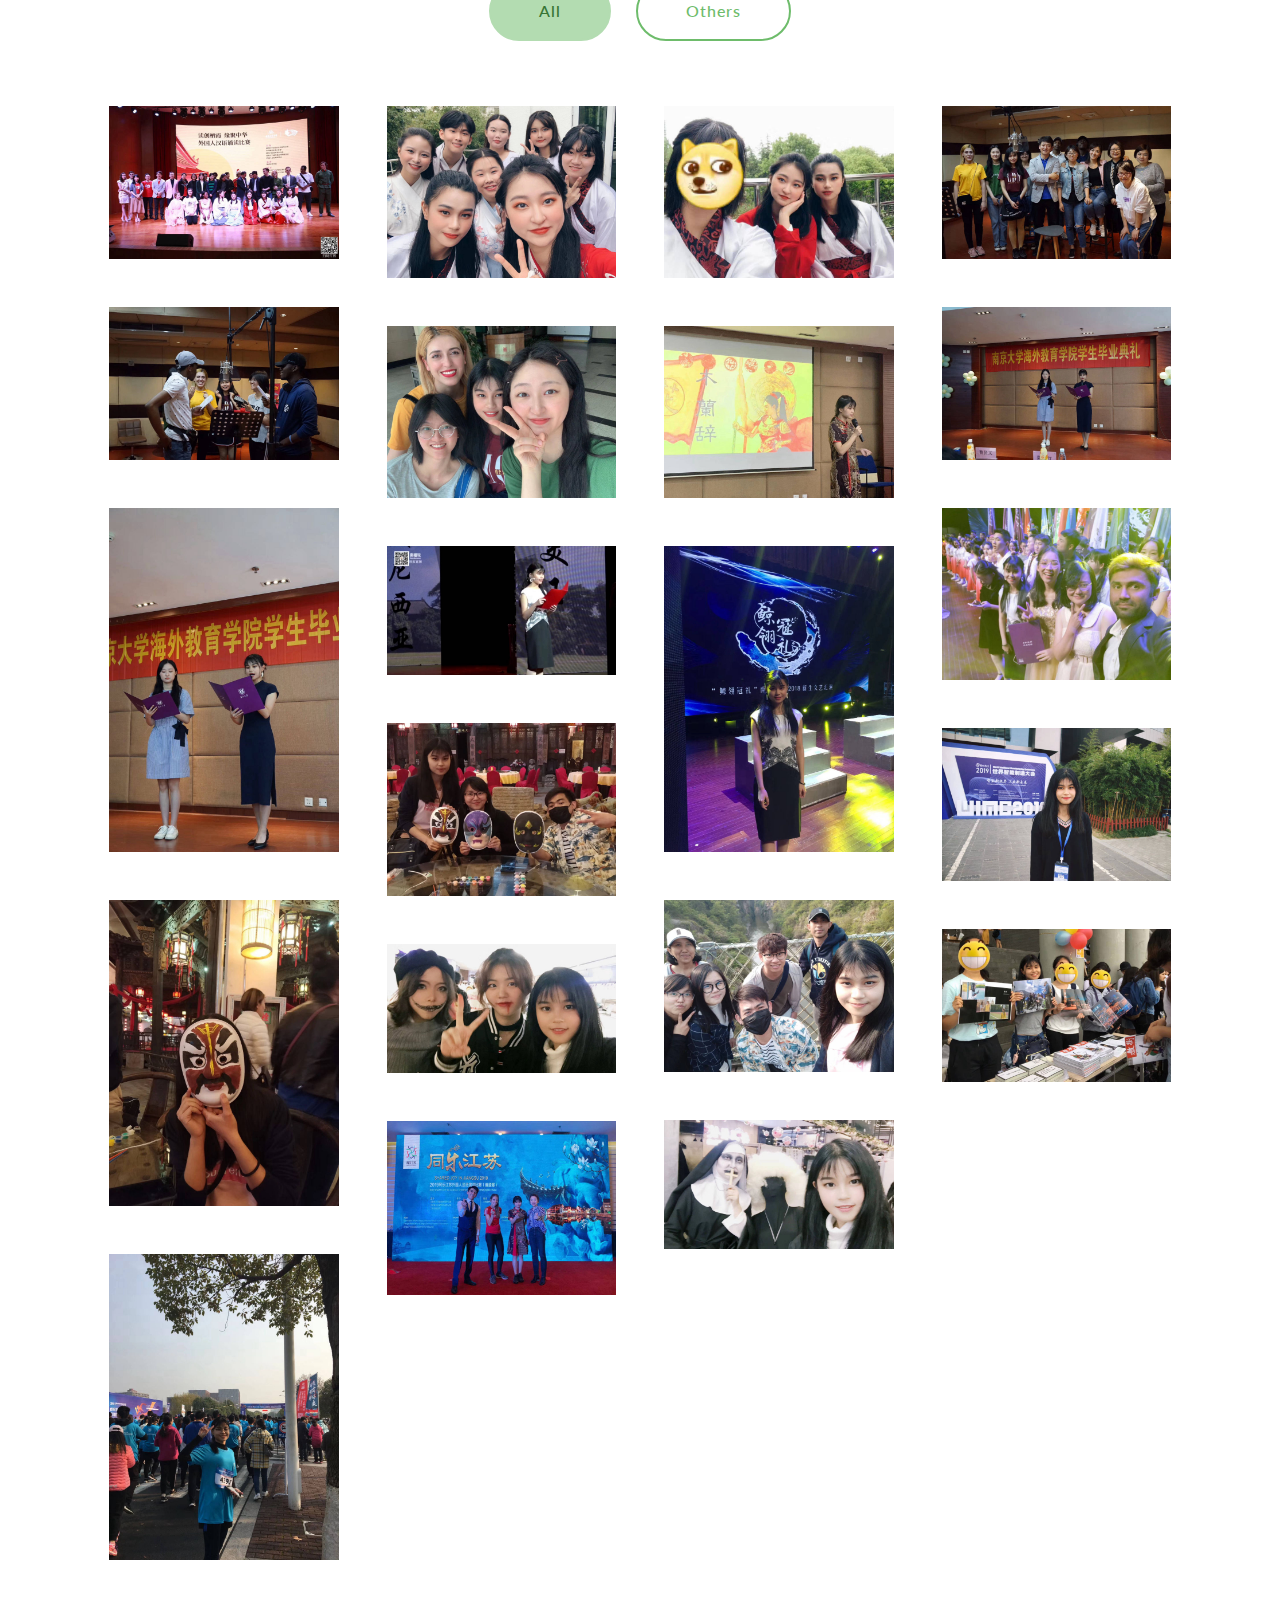
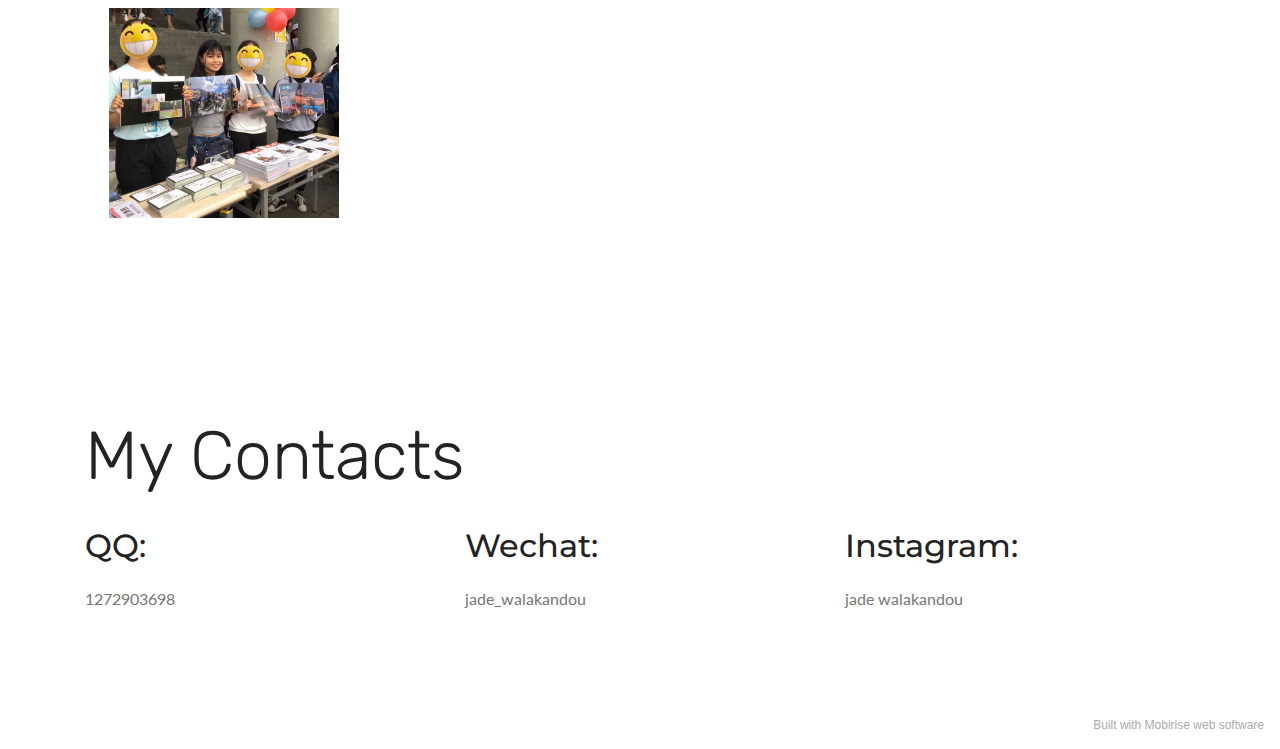
==== commit c1291a8f: "5st" ====
--- a/index.html
+++ b/index.html
@@ -593,7 +593,7 @@
             </div>
         </div>
     </div>
-</section><section style="background-color: #fff; font-family: -apple-system, BlinkMacSystemFont, 'Segoe UI', 'Roboto', 'Helvetica Neue', Arial, sans-serif; color:#aaa; font-size:12px; padding: 0; align-items: center; display: flex;"><a href="https://mobirise.site/e" style="flex: 1 1; height: 3rem; padding-left: 1rem;"></a><p style="flex: 0 0 auto; margin:0; padding-right:1rem;">Mobirise web creator - <a href="https://mobirise.site/p" style="color:#aaa;">Click for more</a></p></section><script src="assets/popper/popper.min.js"></script>  <script src="assets/web/assets/jquery/jquery.min.js"></script>  <script src="assets/bootstrap/js/bootstrap.min.js"></script>  <script src="https://connect.facebook.net/en_US/sdk.js#xfbml=1&version=v2.5"></script>  <script src="https://apis.google.com/js/plusone.js"></script>  <script src="assets/facebook-plugin/facebook-script.js"></script>  <script src="assets/tether/tether.min.js"></script>  <script src="assets/smoothscroll/smooth-scroll.js"></script>  <script src="assets/parallax/jarallax.min.js"></script>  <script src="assets/viewportchecker/jquery.viewportchecker.js"></script>  <script src="assets/masonry/masonry.pkgd.min.js"></script>  <script src="assets/imagesloaded/imagesloaded.pkgd.min.js"></script>  <script src="assets/bootstrapcarouselswipe/bootstrap-carousel-swipe.js"></script>  <script src="assets/vimeoplayer/jquery.mb.vimeo_player.js"></script>  <script src="assets/theme/js/script.js"></script>  <script src="assets/gallery/player.min.js"></script>  <script src="assets/gallery/script.js"></script>  <script src="assets/slidervideo/script.js"></script>  
+</section><section style="background-color: #fff; font-family: -apple-system, BlinkMacSystemFont, 'Segoe UI', 'Roboto', 'Helvetica Neue', Arial, sans-serif; color:#aaa; font-size:12px; padding: 0; align-items: center; display: flex;"><a href="https://mobirise.site/e" style="flex: 1 1; height: 3rem; padding-left: 1rem;"></a><p style="flex: 0 0 auto; margin:0; padding-right:1rem;"><a href="https://mobirise.site/i" style="color:#aaa;">Built with Mobirise</a> web software</p></section><script src="assets/popper/popper.min.js"></script>  <script src="assets/web/assets/jquery/jquery.min.js"></script>  <script src="assets/bootstrap/js/bootstrap.min.js"></script>  <script src="https://connect.facebook.net/en_US/sdk.js#xfbml=1&version=v2.5"></script>  <script src="https://apis.google.com/js/plusone.js"></script>  <script src="assets/facebook-plugin/facebook-script.js"></script>  <script src="assets/tether/tether.min.js"></script>  <script src="assets/smoothscroll/smooth-scroll.js"></script>  <script src="assets/parallax/jarallax.min.js"></script>  <script src="assets/viewportchecker/jquery.viewportchecker.js"></script>  <script src="assets/masonry/masonry.pkgd.min.js"></script>  <script src="assets/imagesloaded/imagesloaded.pkgd.min.js"></script>  <script src="assets/bootstrapcarouselswipe/bootstrap-carousel-swipe.js"></script>  <script src="assets/vimeoplayer/jquery.mb.vimeo_player.js"></script>  <script src="assets/theme/js/script.js"></script>  <script src="assets/gallery/player.min.js"></script>  <script src="assets/gallery/script.js"></script>  <script src="assets/slidervideo/script.js"></script>  
   
   
 </body>
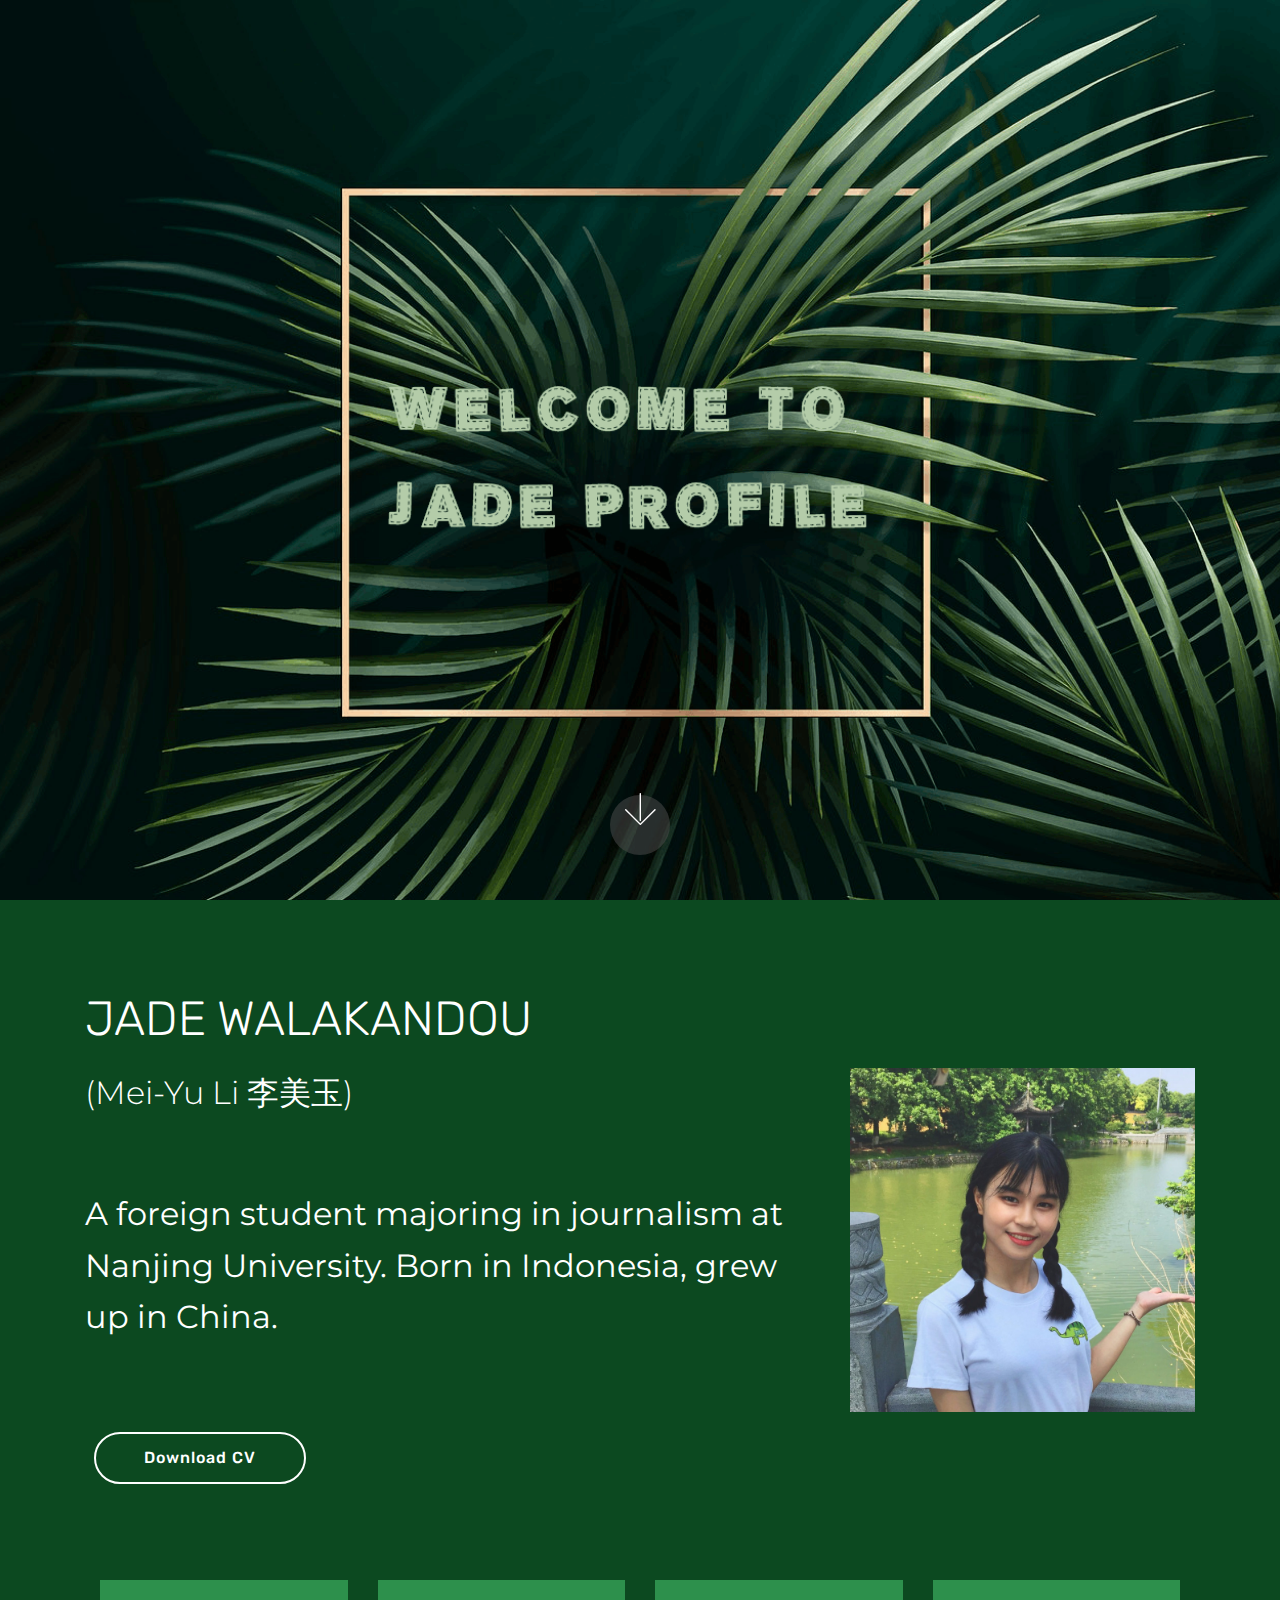
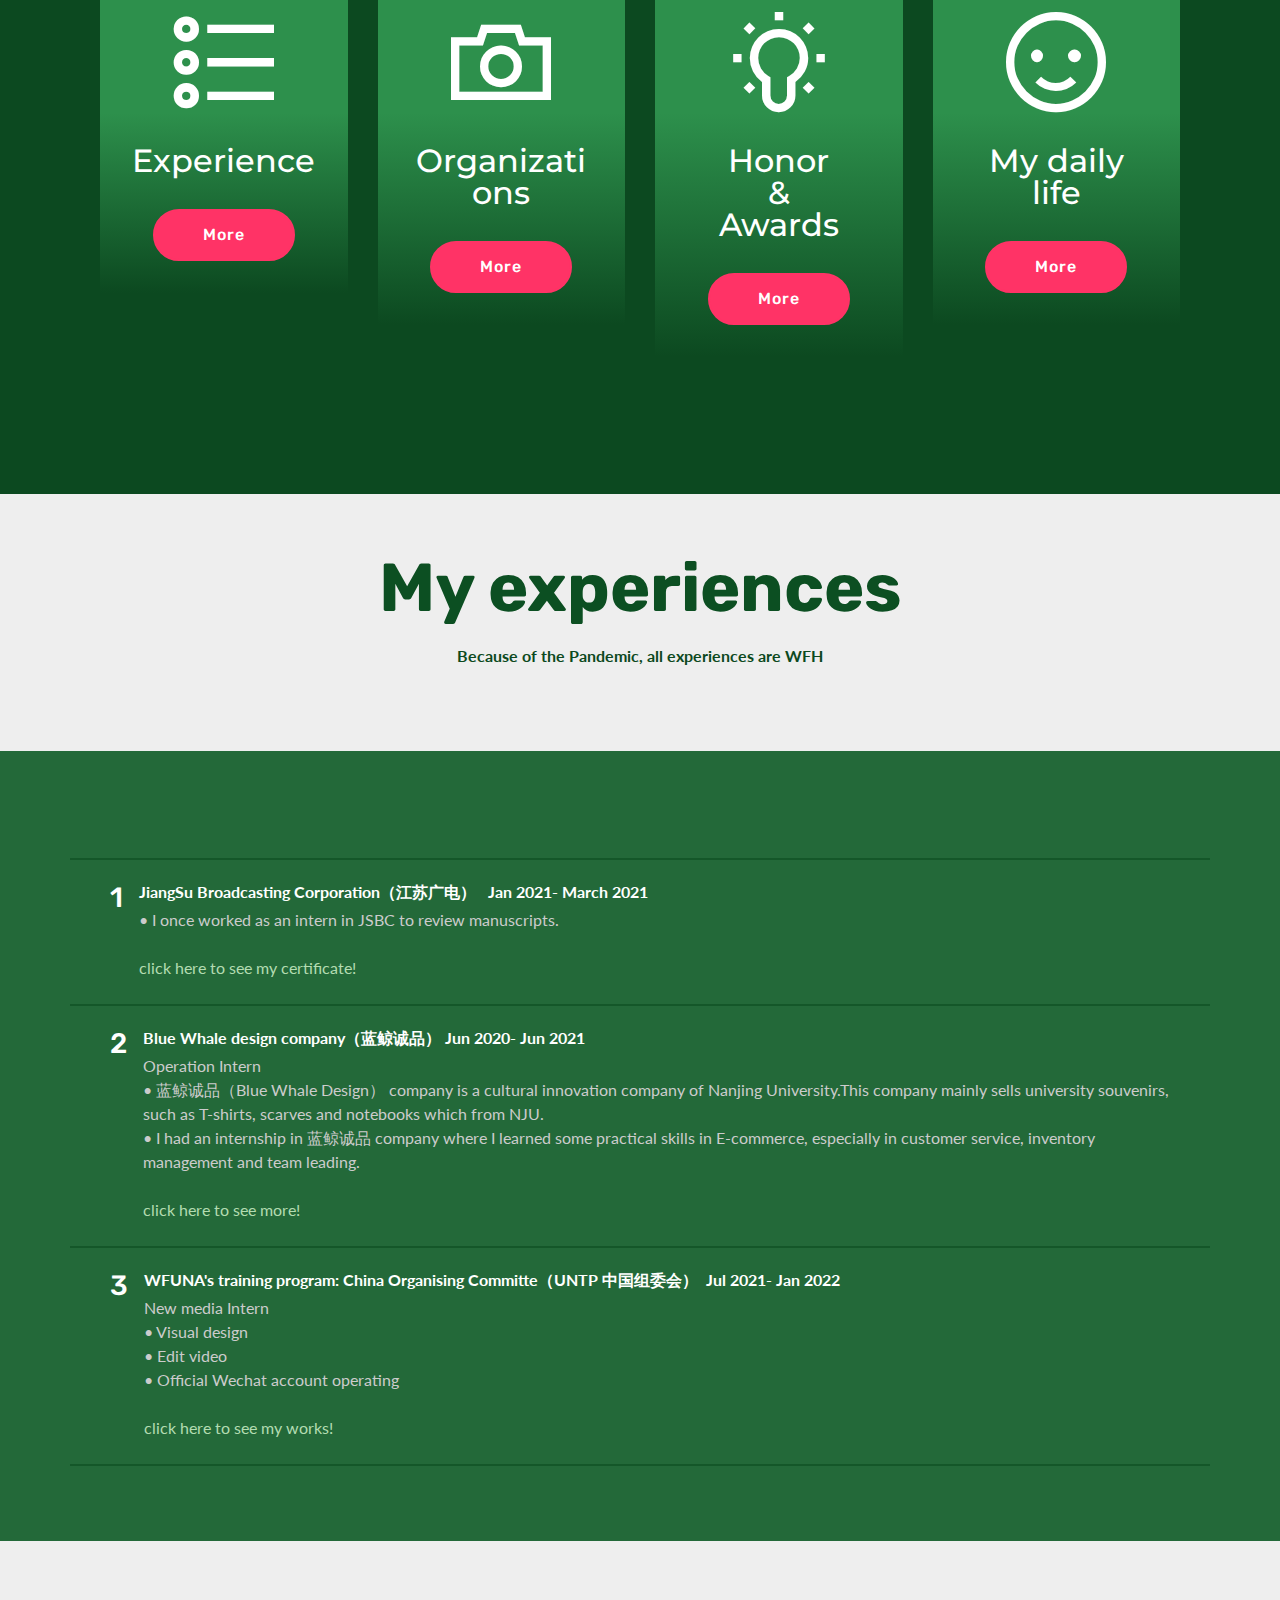
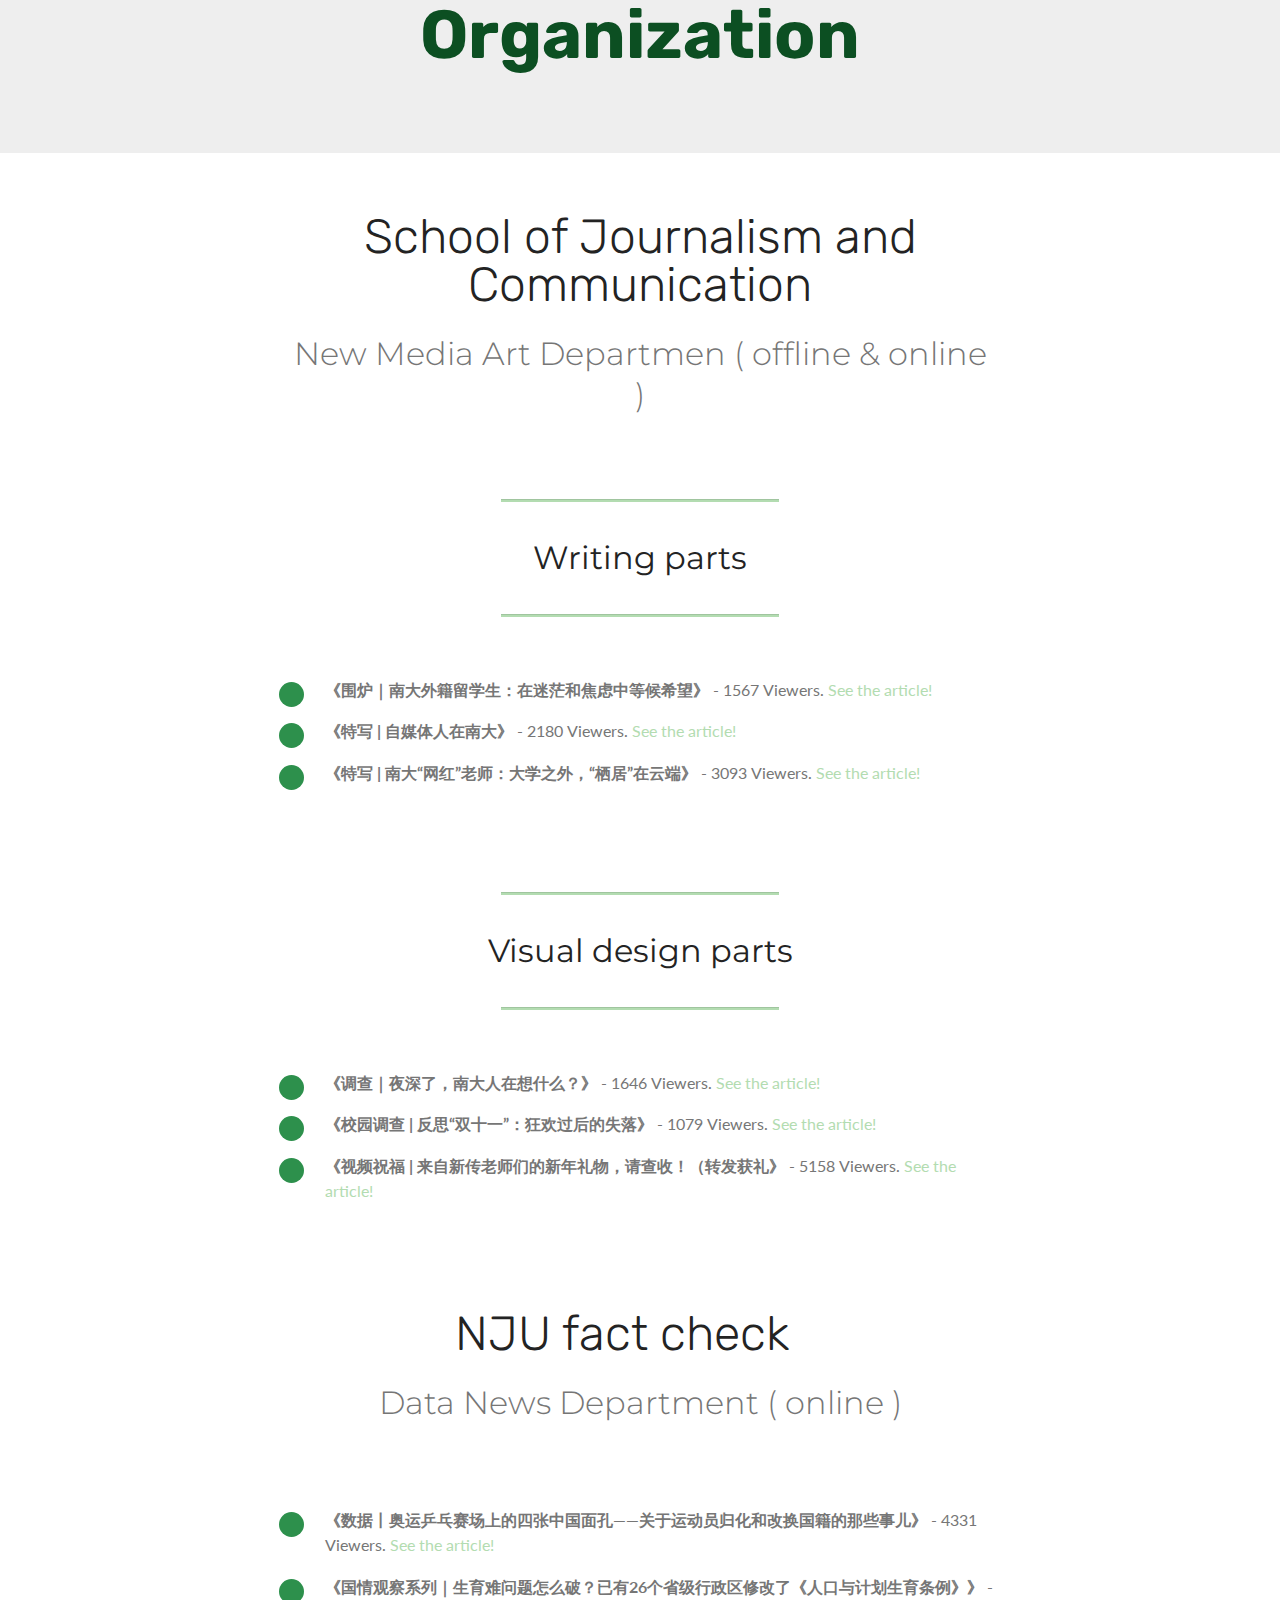
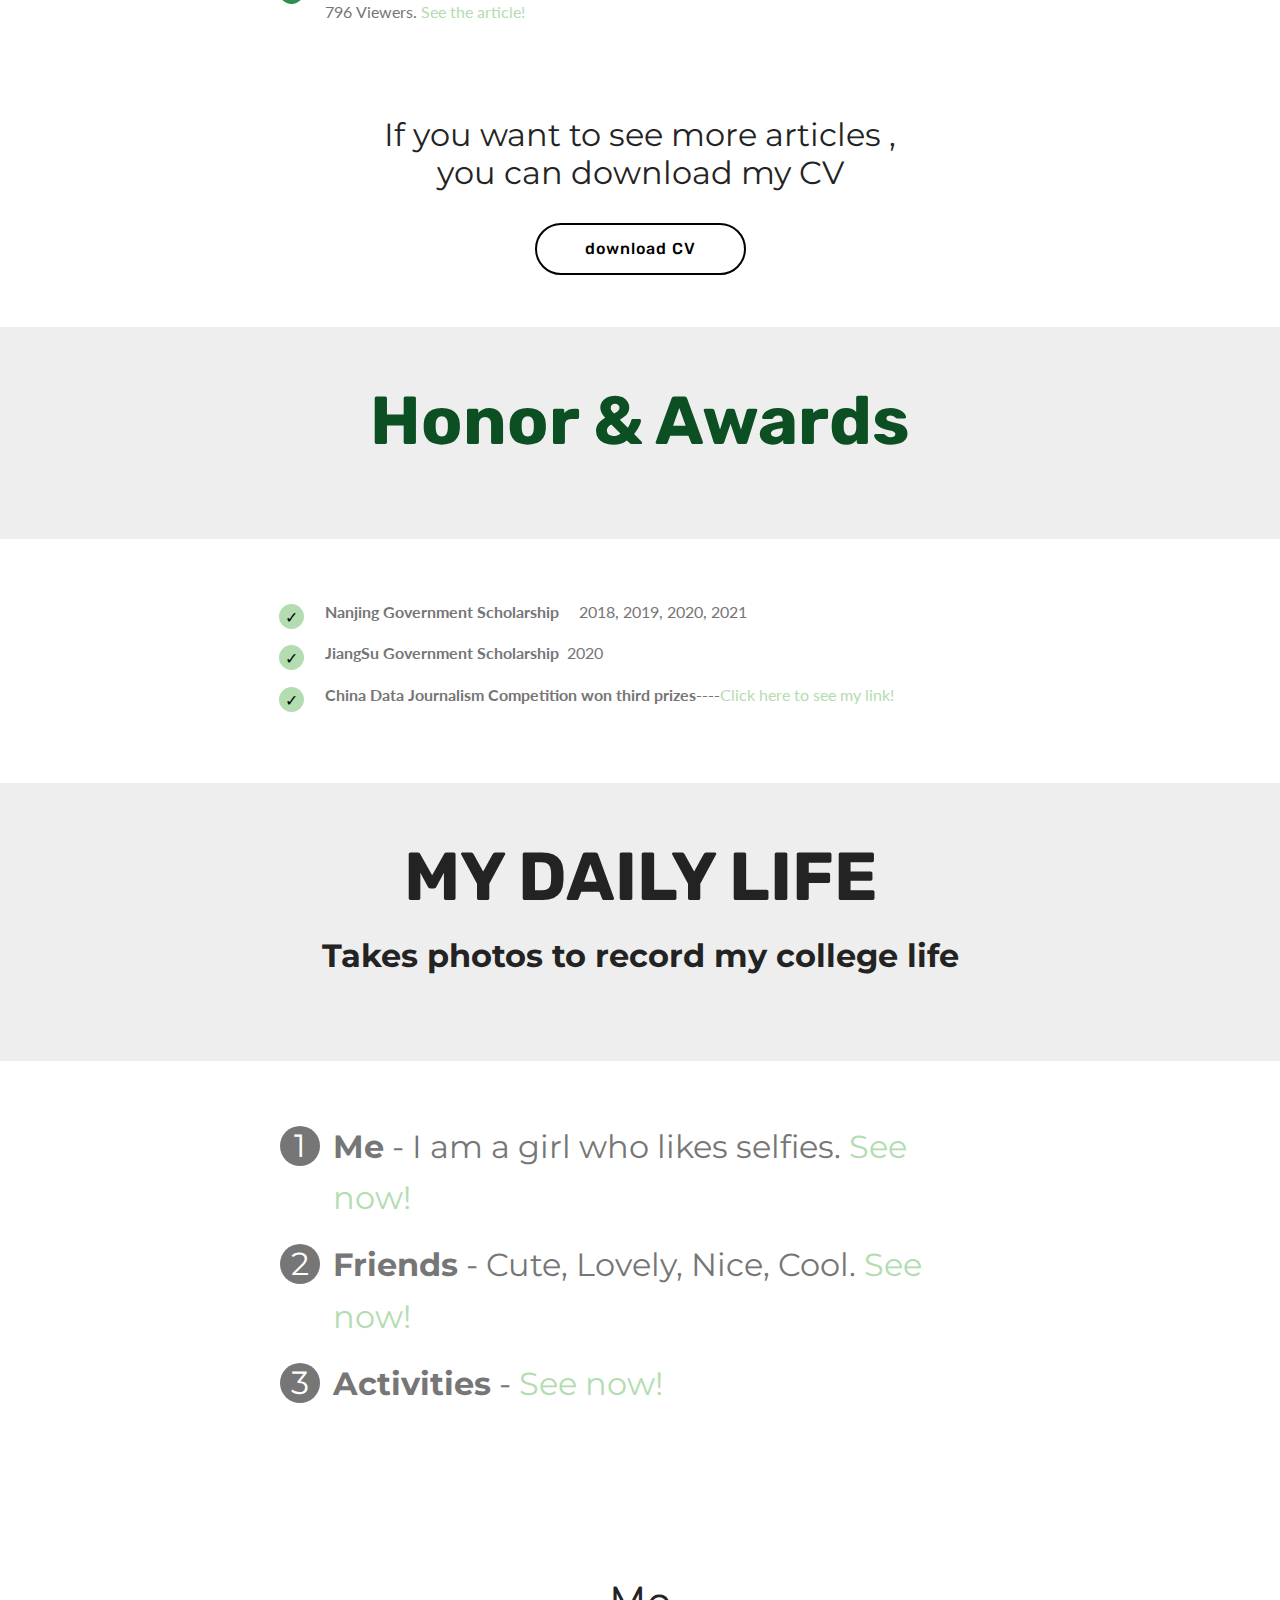
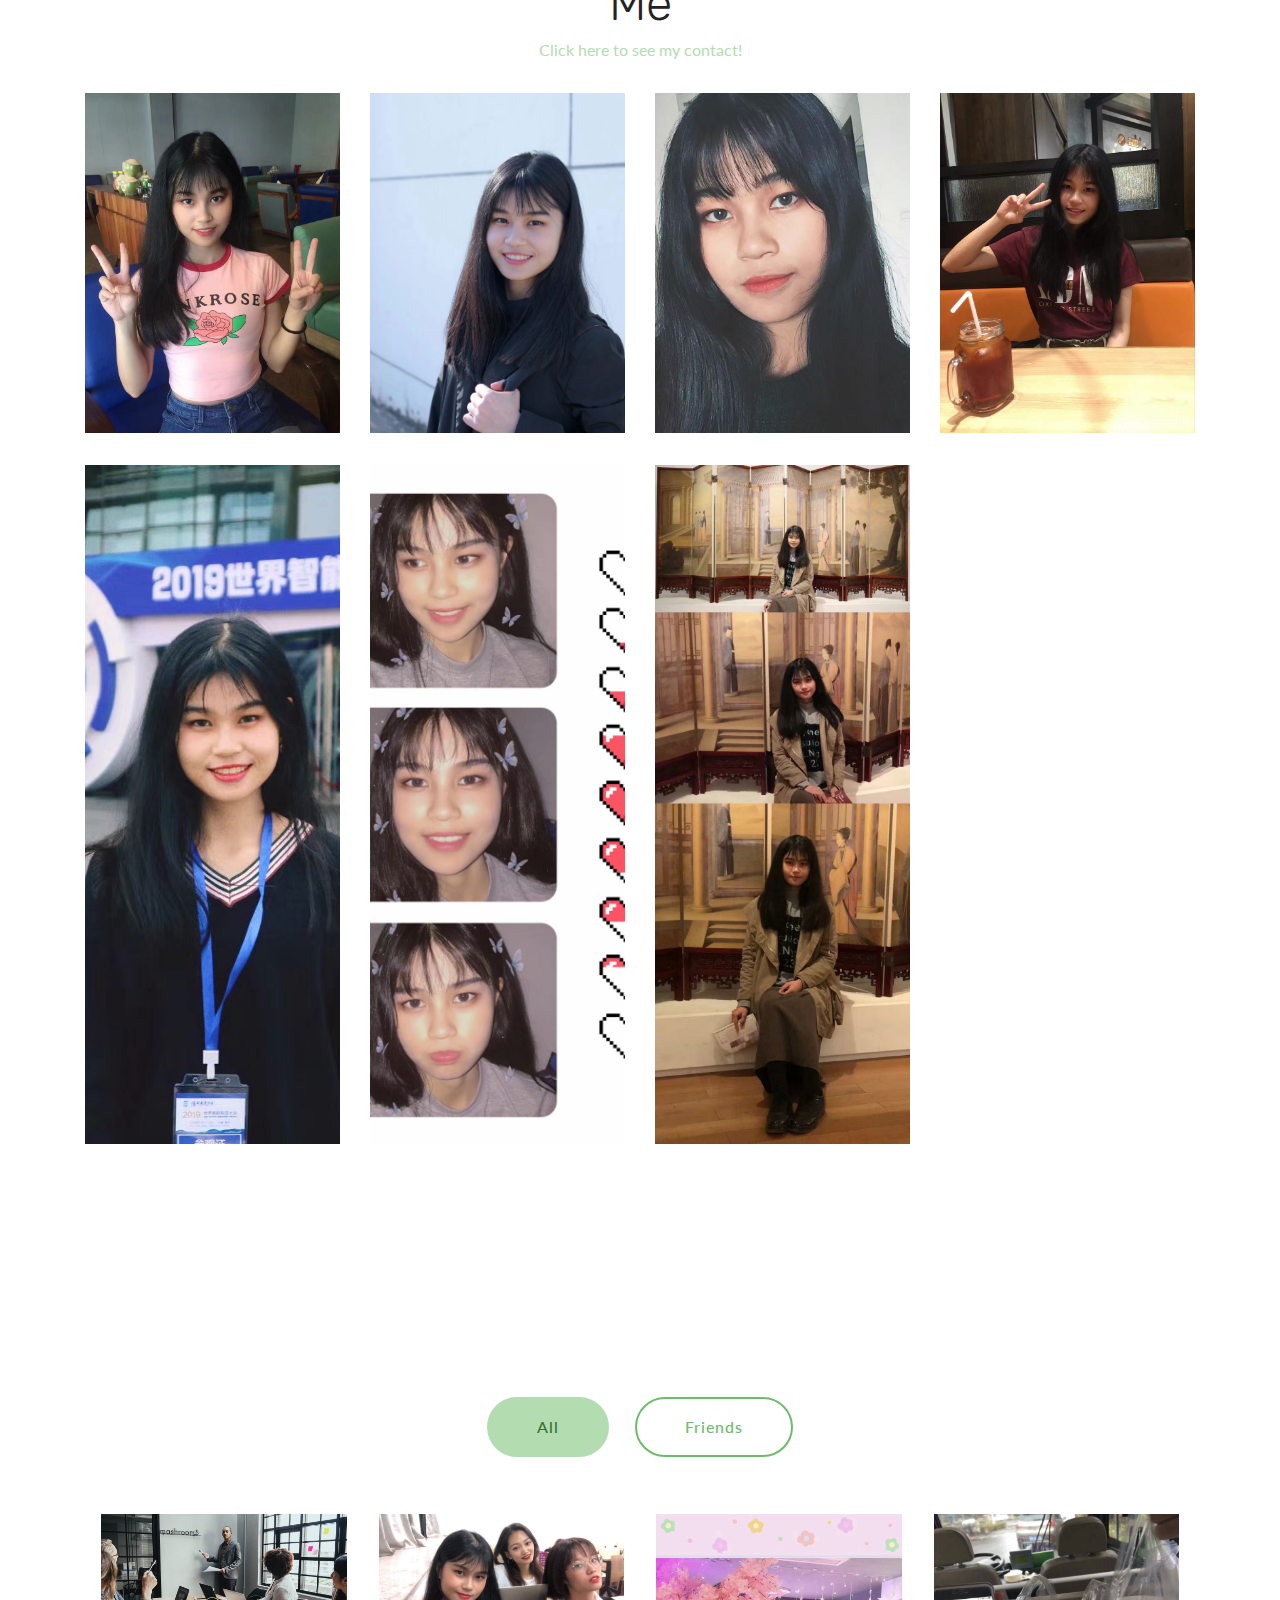
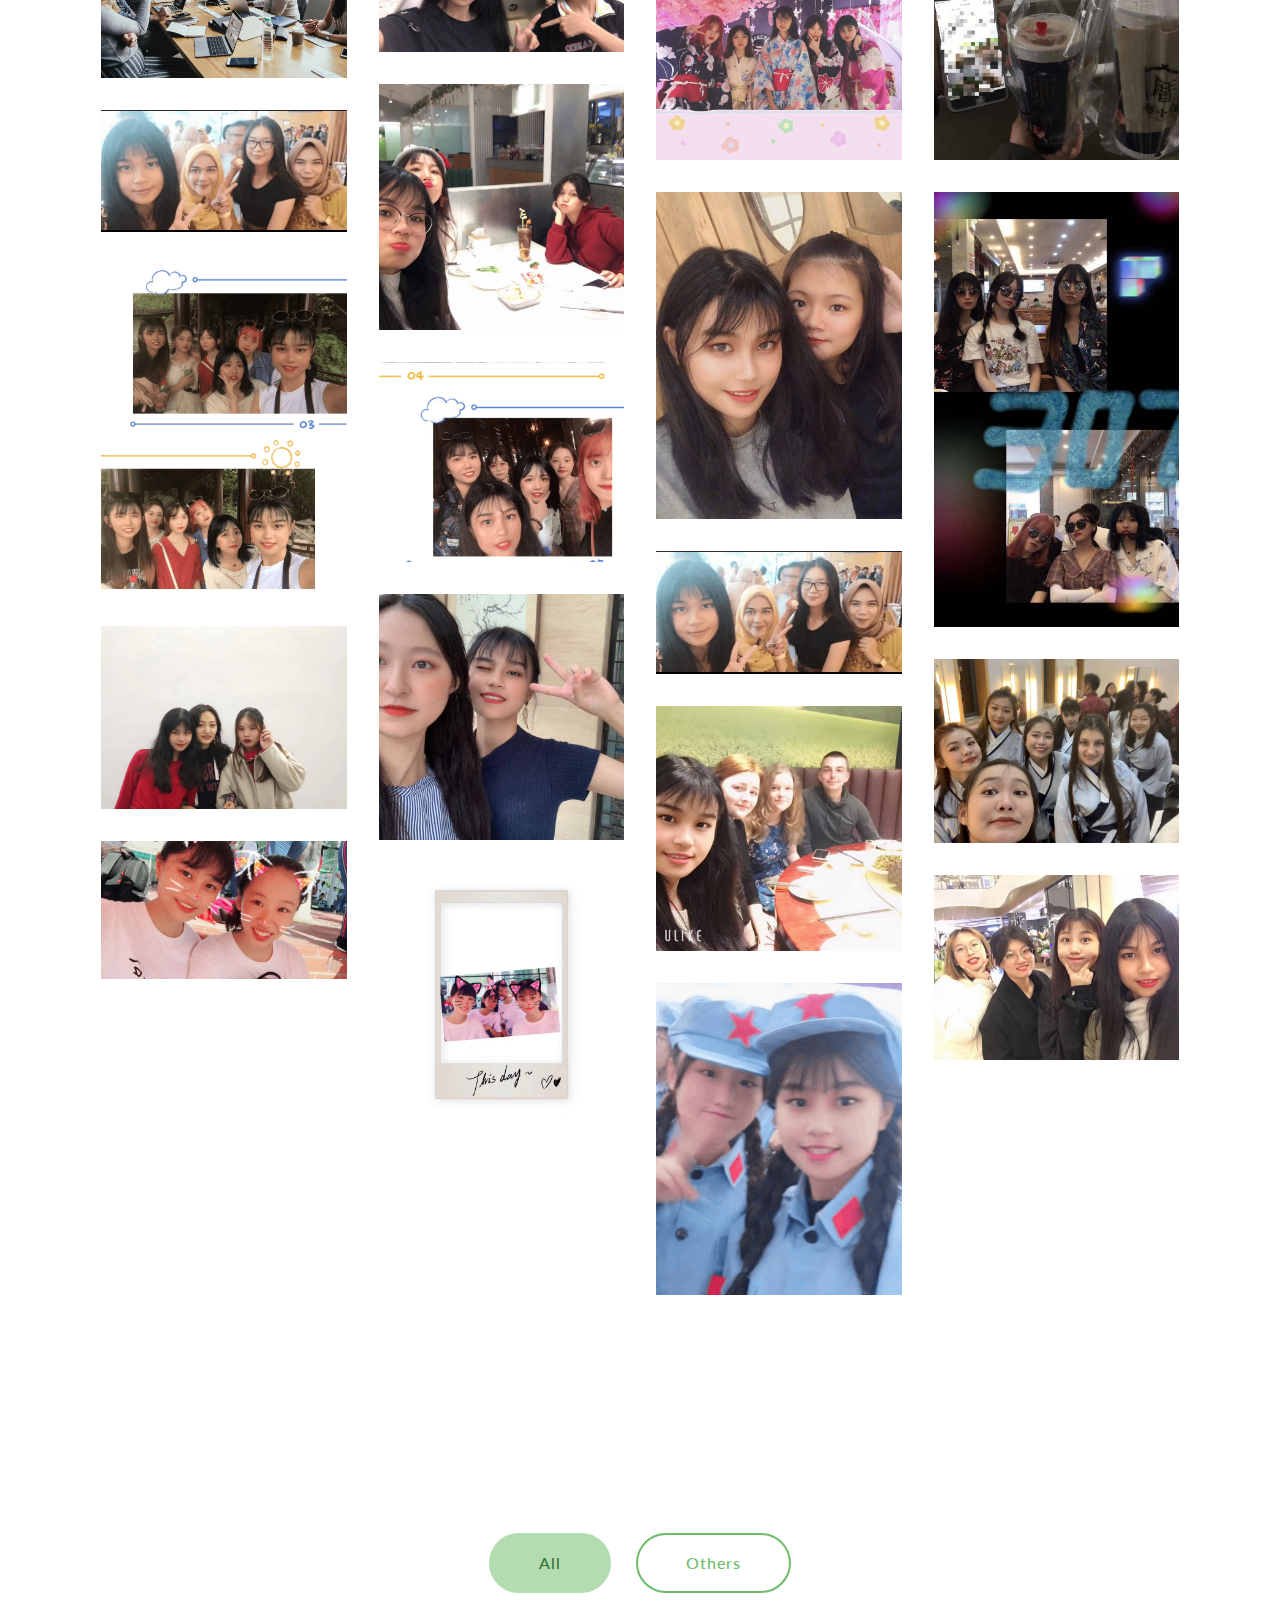
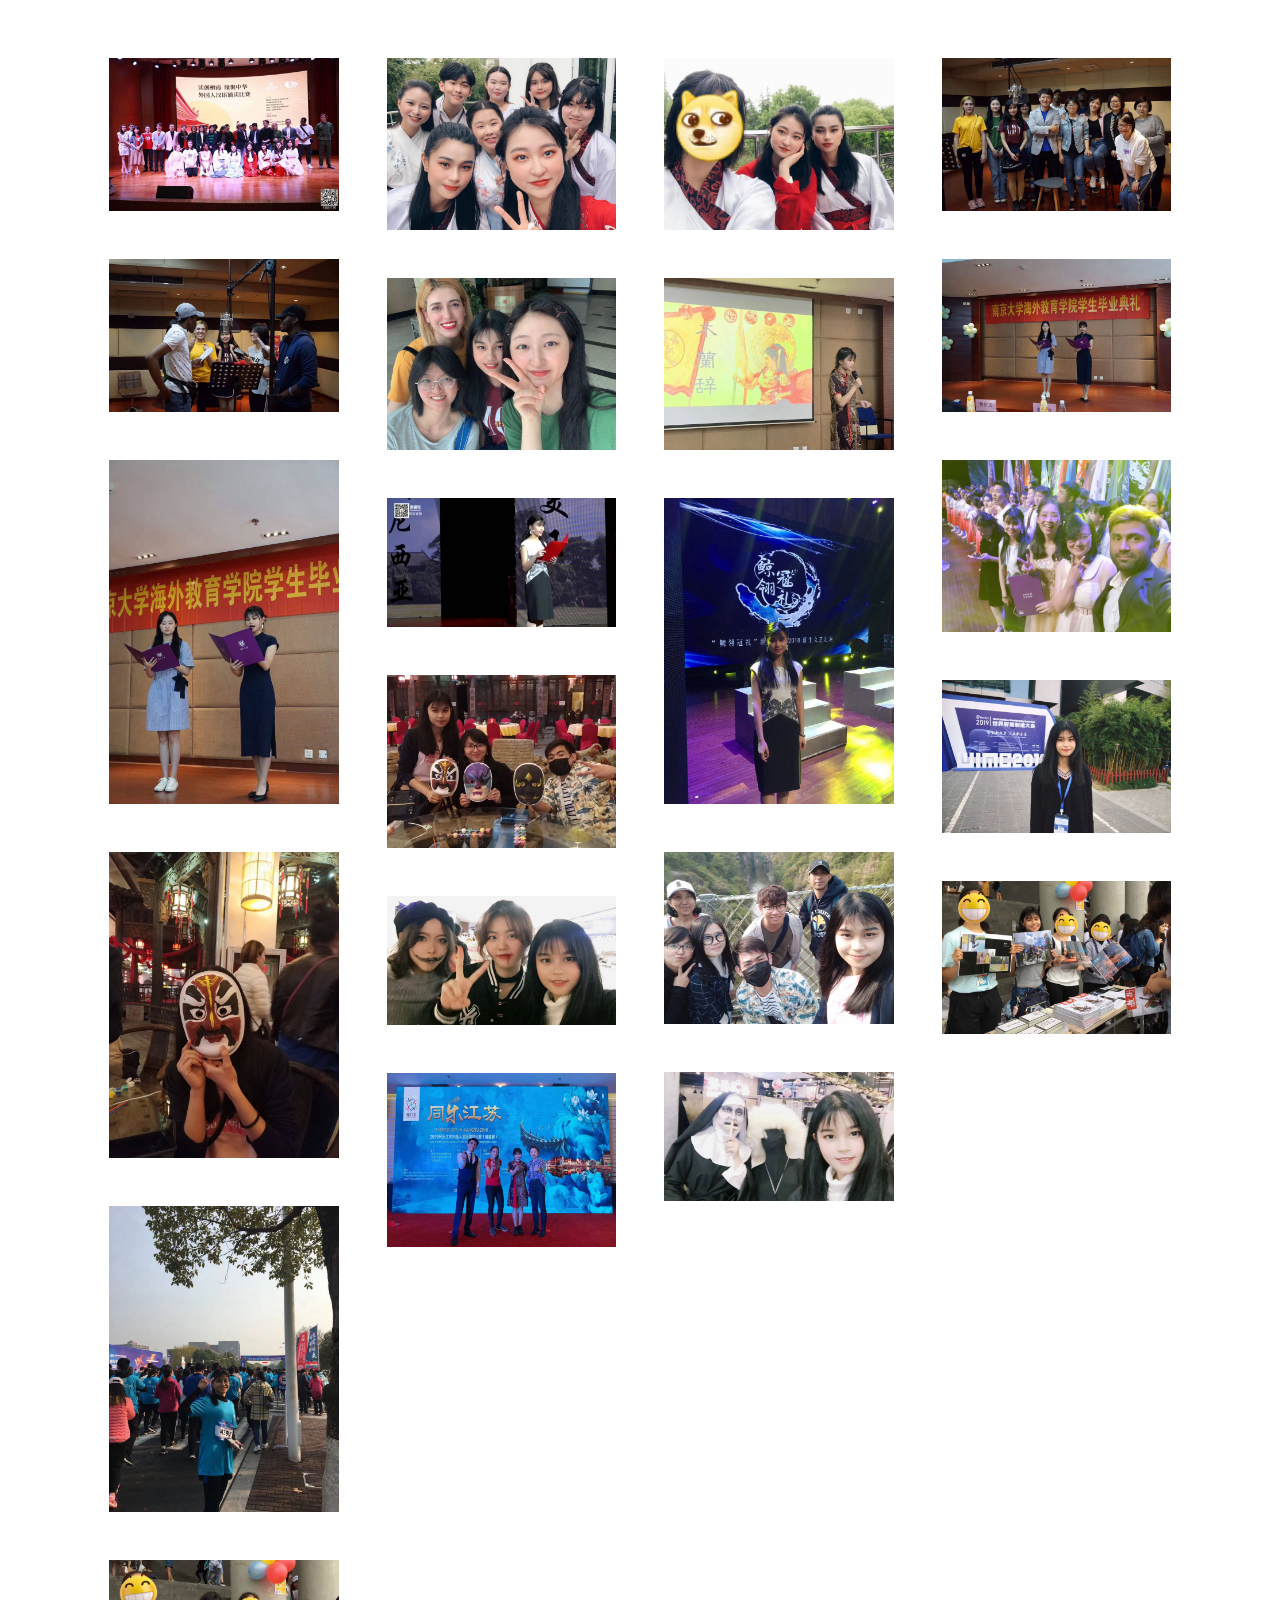
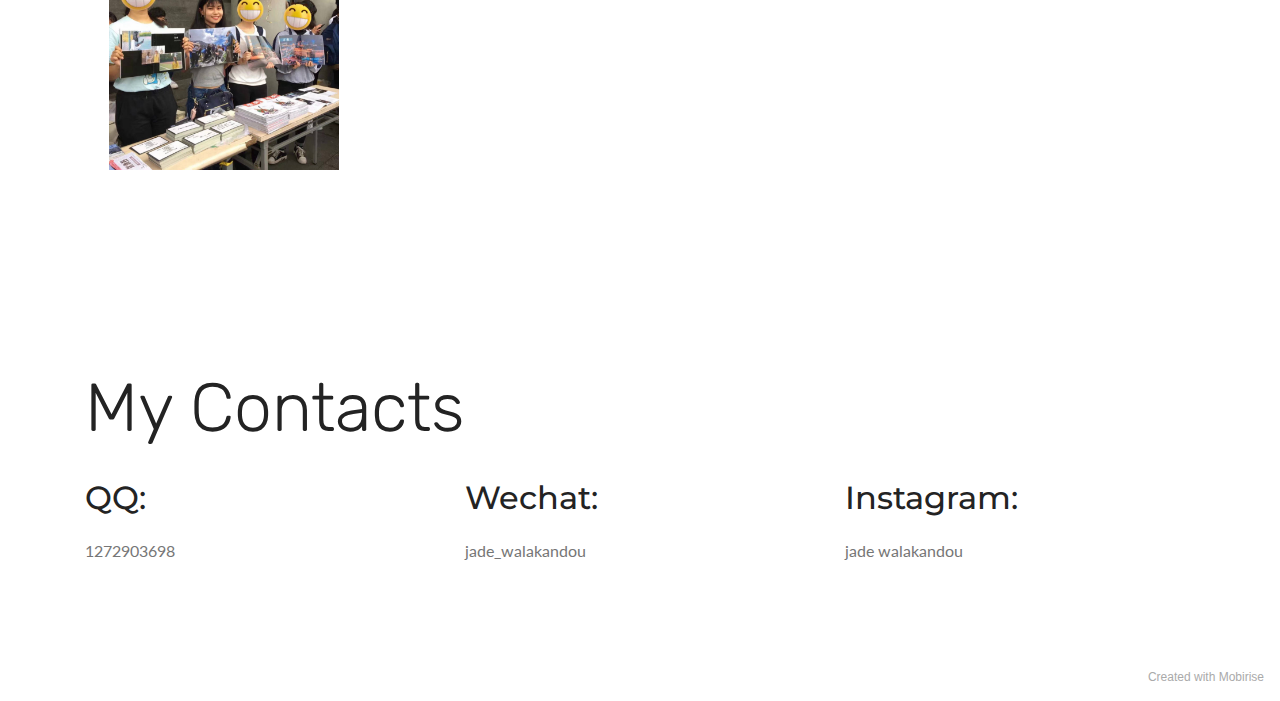
==== commit aed00c6f: "6st" ====
--- a/index.html
+++ b/index.html
@@ -96,7 +96,7 @@
                     <span class="mbr-iconfont mobi-mbri-bulleted-list mobi-mbri"></span>
                 </div>
                 <div class="card-box align-center">
-                    <h4 class="card-title mbr-fonts-style display-2">Experience</h4>
+                    <h4 class="card-title mbr-fonts-style display-5">Experience</h4>
                     
                     <div class="mbr-section-btn text-center"><a href="index.html#step2-h" class="btn btn-secondary display-4">
                             More
@@ -109,7 +109,7 @@
                     <span class="mbr-iconfont mobi-mbri-camera mobi-mbri"></span>
                 </div>
                 <div class="card-box align-center">
-                    <h4 class="card-title mbr-fonts-style display-2">Organizations</h4>
+                    <h4 class="card-title mbr-fonts-style display-5">Organizations</h4>
                     
                     <div class="mbr-section-btn text-center"><a href="index.html#features18-q" class="btn btn-secondary display-4">
                             More
@@ -122,7 +122,7 @@
                     <span class="mbr-iconfont mobi-mbri-idea mobi-mbri"></span>
                 </div>
                 <div class="card-box align-center">
-                    <h4 class="card-title mbr-fonts-style display-2">Honor<br>&amp;<br>Wards</h4>
+                    <h4 class="card-title mbr-fonts-style display-5">Honor<br>&amp;<br>Awards</h4>
                     
                     <div class="mbr-section-btn text-center"><a href="index.html#content5-s" class="btn btn-secondary display-4">
                             More
@@ -135,7 +135,7 @@
                     <span class="mbr-iconfont mobi-mbri-smile-face mobi-mbri"></span>
                 </div>
                 <div class="card-box align-center">
-                    <h4 class="card-title mbr-fonts-style display-2">
+                    <h4 class="card-title mbr-fonts-style display-5">
                         My daily life</h4>
                     
                     <div class="mbr-section-btn text-center">
@@ -593,7 +593,7 @@
             </div>
         </div>
     </div>
-</section><section style="background-color: #fff; font-family: -apple-system, BlinkMacSystemFont, 'Segoe UI', 'Roboto', 'Helvetica Neue', Arial, sans-serif; color:#aaa; font-size:12px; padding: 0; align-items: center; display: flex;"><a href="https://mobirise.site/e" style="flex: 1 1; height: 3rem; padding-left: 1rem;"></a><p style="flex: 0 0 auto; margin:0; padding-right:1rem;"><a href="https://mobirise.site/i" style="color:#aaa;">Built with Mobirise</a> web software</p></section><script src="assets/popper/popper.min.js"></script>  <script src="assets/web/assets/jquery/jquery.min.js"></script>  <script src="assets/bootstrap/js/bootstrap.min.js"></script>  <script src="https://connect.facebook.net/en_US/sdk.js#xfbml=1&version=v2.5"></script>  <script src="https://apis.google.com/js/plusone.js"></script>  <script src="assets/facebook-plugin/facebook-script.js"></script>  <script src="assets/tether/tether.min.js"></script>  <script src="assets/smoothscroll/smooth-scroll.js"></script>  <script src="assets/parallax/jarallax.min.js"></script>  <script src="assets/viewportchecker/jquery.viewportchecker.js"></script>  <script src="assets/masonry/masonry.pkgd.min.js"></script>  <script src="assets/imagesloaded/imagesloaded.pkgd.min.js"></script>  <script src="assets/bootstrapcarouselswipe/bootstrap-carousel-swipe.js"></script>  <script src="assets/vimeoplayer/jquery.mb.vimeo_player.js"></script>  <script src="assets/theme/js/script.js"></script>  <script src="assets/gallery/player.min.js"></script>  <script src="assets/gallery/script.js"></script>  <script src="assets/slidervideo/script.js"></script>  
+</section><section style="background-color: #fff; font-family: -apple-system, BlinkMacSystemFont, 'Segoe UI', 'Roboto', 'Helvetica Neue', Arial, sans-serif; color:#aaa; font-size:12px; padding: 0; align-items: center; display: flex;"><a href="https://mobirise.site/t" style="flex: 1 1; height: 3rem; padding-left: 1rem;"></a><p style="flex: 0 0 auto; margin:0; padding-right:1rem;">Created with <a href="https://mobirise.site/a" style="color:#aaa;">Mobirise</a></p></section><script src="assets/popper/popper.min.js"></script>  <script src="assets/web/assets/jquery/jquery.min.js"></script>  <script src="assets/bootstrap/js/bootstrap.min.js"></script>  <script src="https://connect.facebook.net/en_US/sdk.js#xfbml=1&version=v2.5"></script>  <script src="https://apis.google.com/js/plusone.js"></script>  <script src="assets/facebook-plugin/facebook-script.js"></script>  <script src="assets/tether/tether.min.js"></script>  <script src="assets/smoothscroll/smooth-scroll.js"></script>  <script src="assets/parallax/jarallax.min.js"></script>  <script src="assets/viewportchecker/jquery.viewportchecker.js"></script>  <script src="assets/masonry/masonry.pkgd.min.js"></script>  <script src="assets/imagesloaded/imagesloaded.pkgd.min.js"></script>  <script src="assets/bootstrapcarouselswipe/bootstrap-carousel-swipe.js"></script>  <script src="assets/vimeoplayer/jquery.mb.vimeo_player.js"></script>  <script src="assets/theme/js/script.js"></script>  <script src="assets/gallery/player.min.js"></script>  <script src="assets/gallery/script.js"></script>  <script src="assets/slidervideo/script.js"></script>  
   
   
 </body>
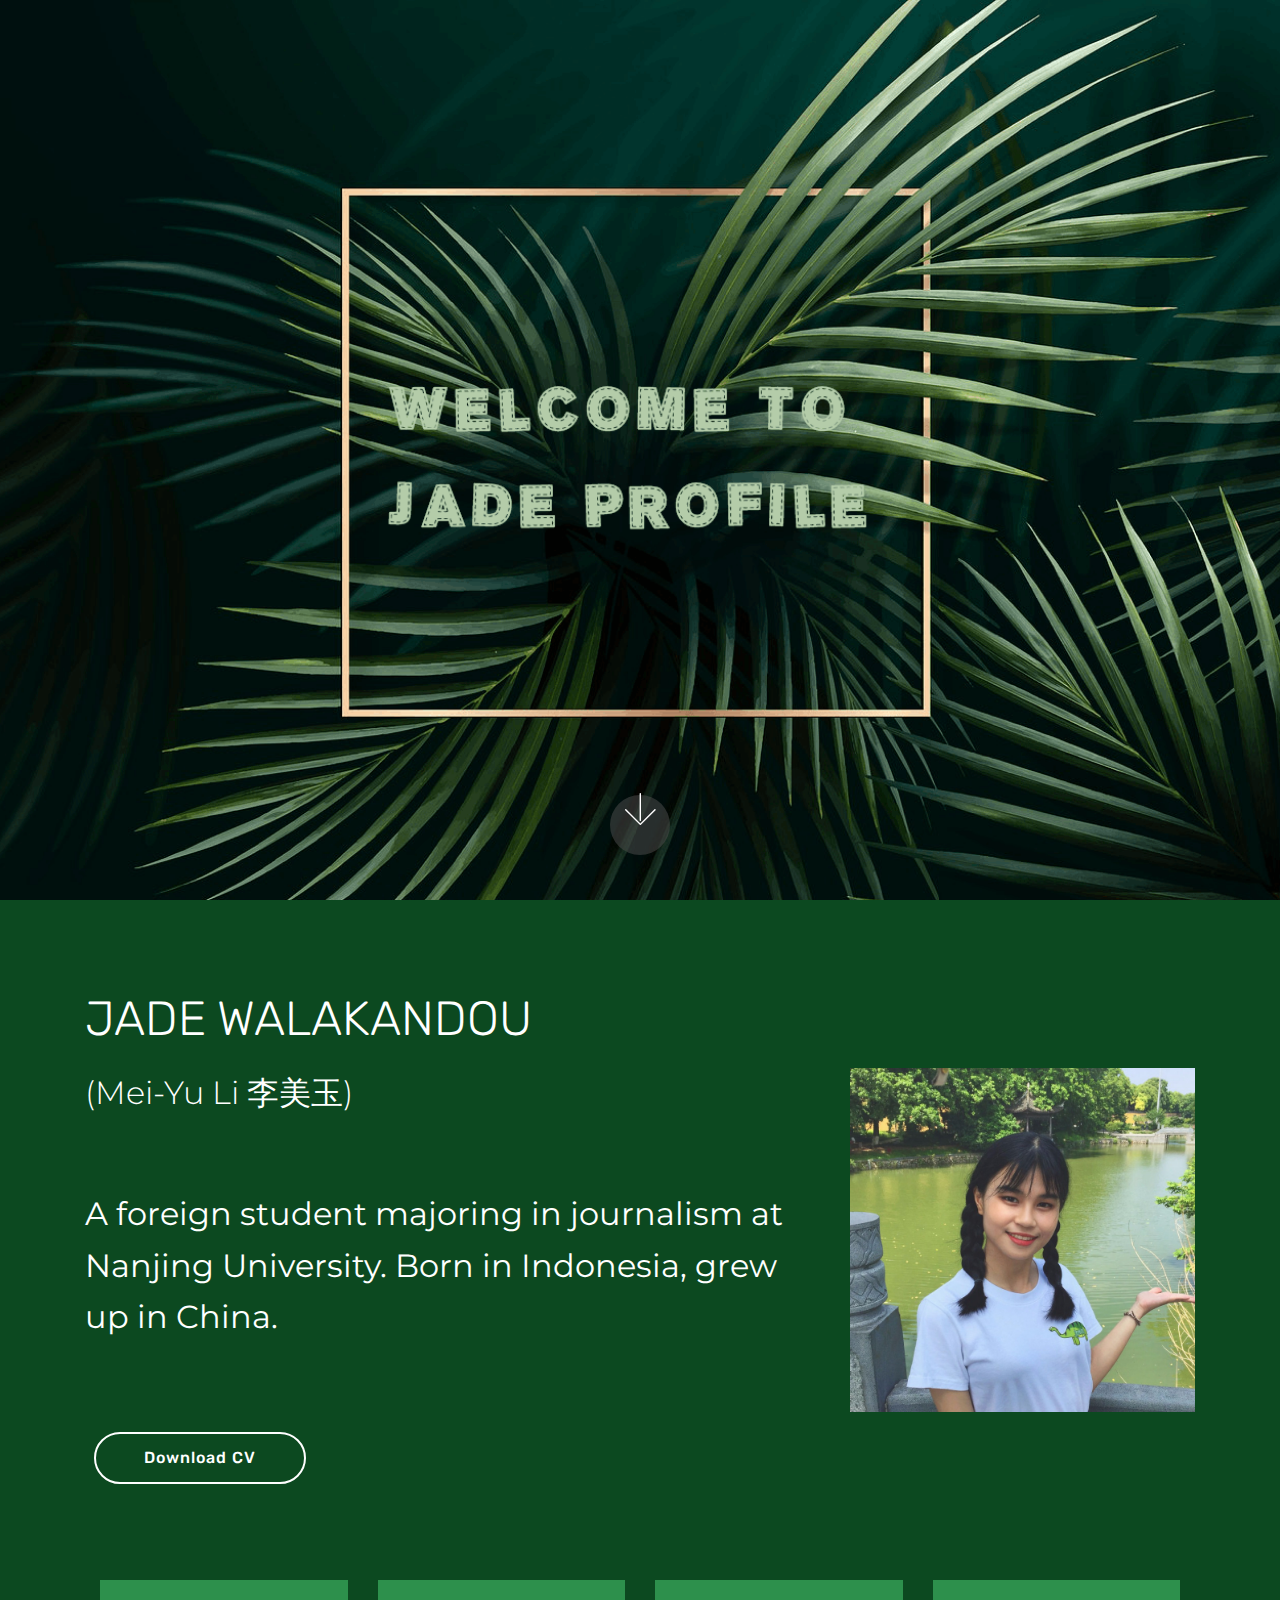
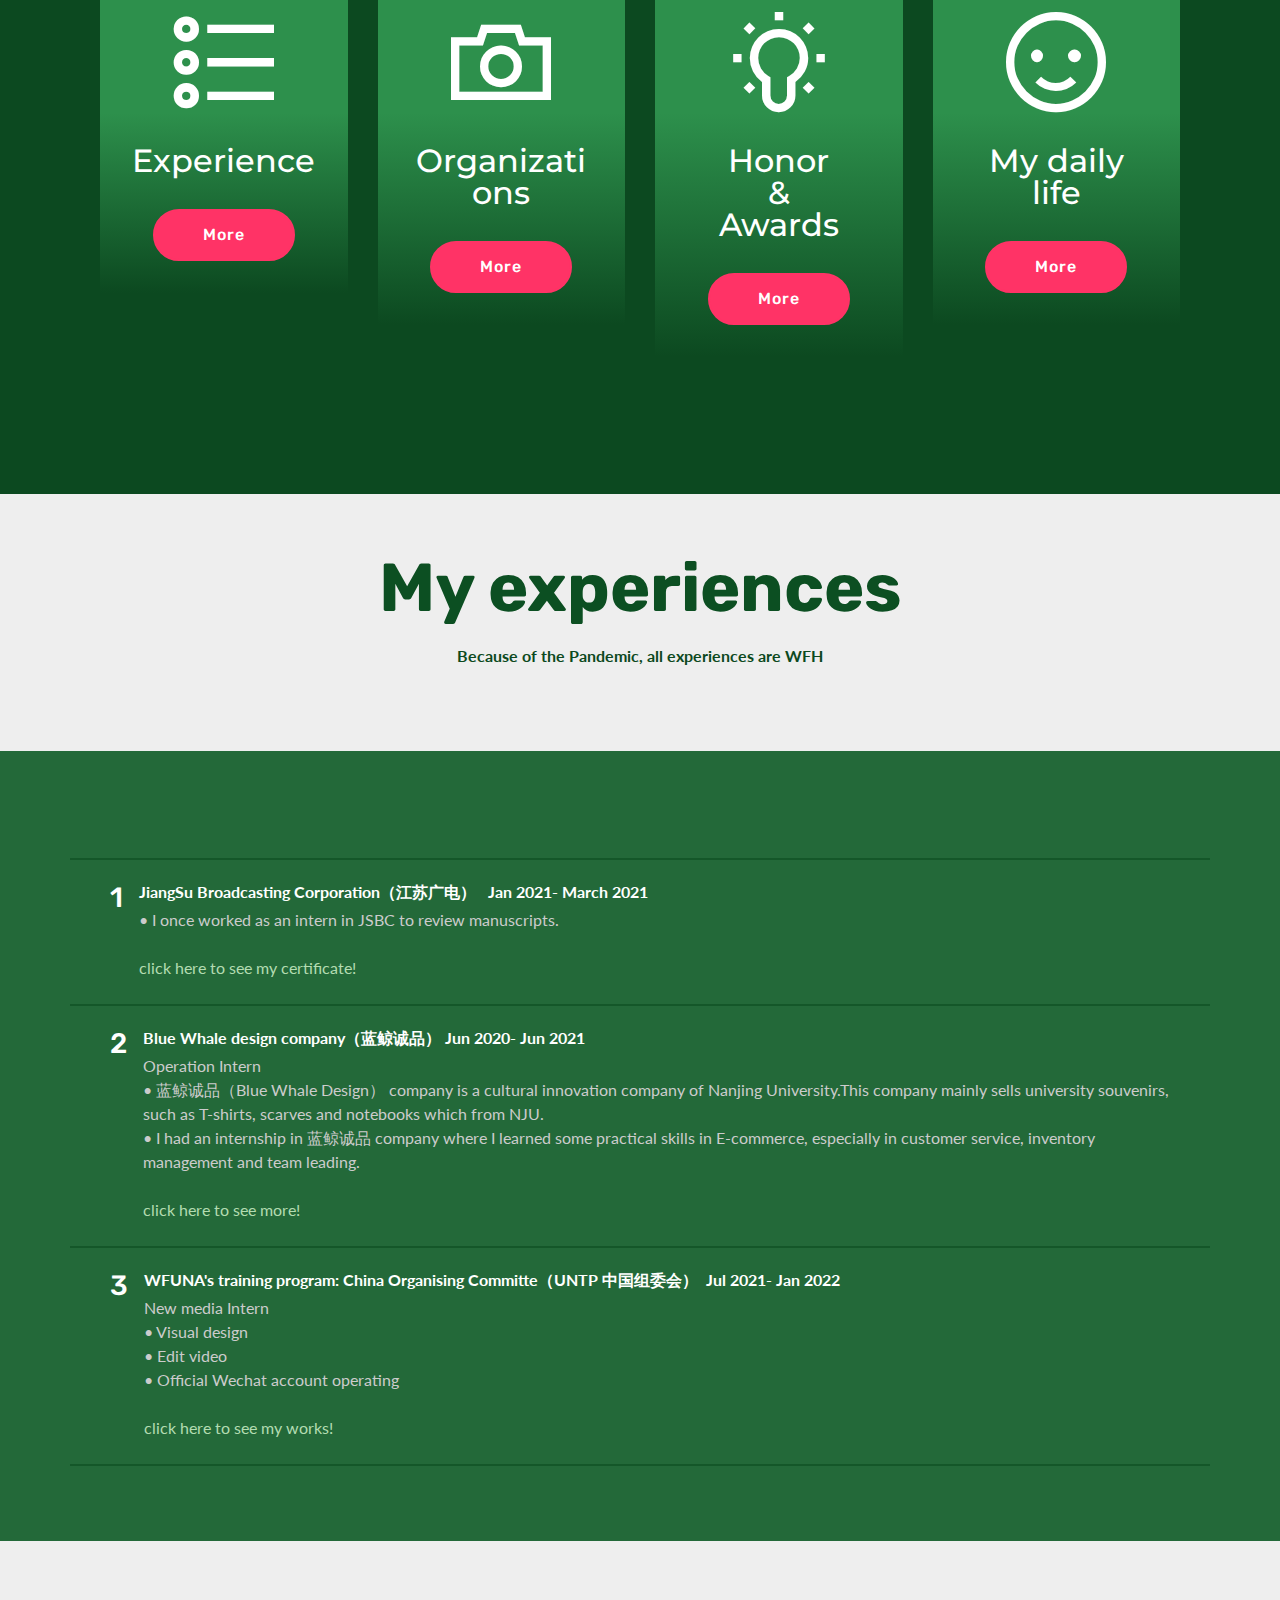
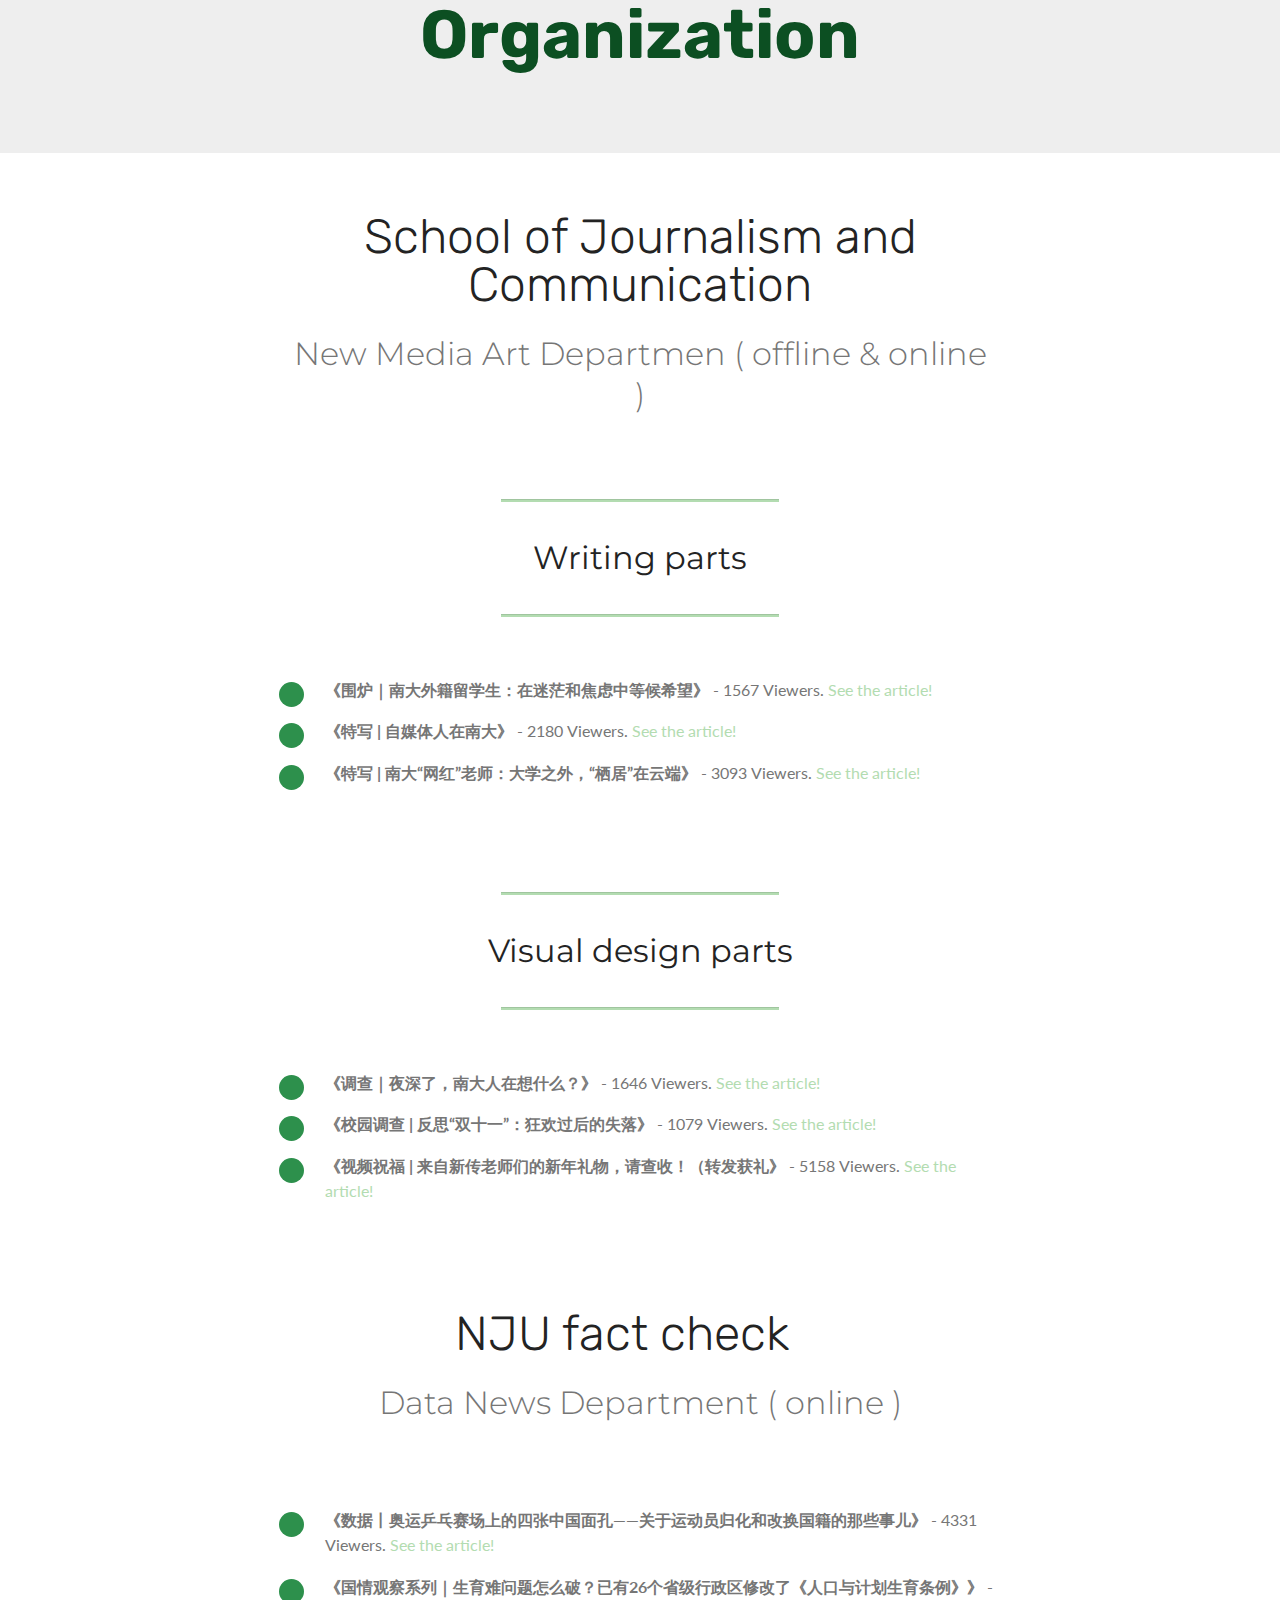
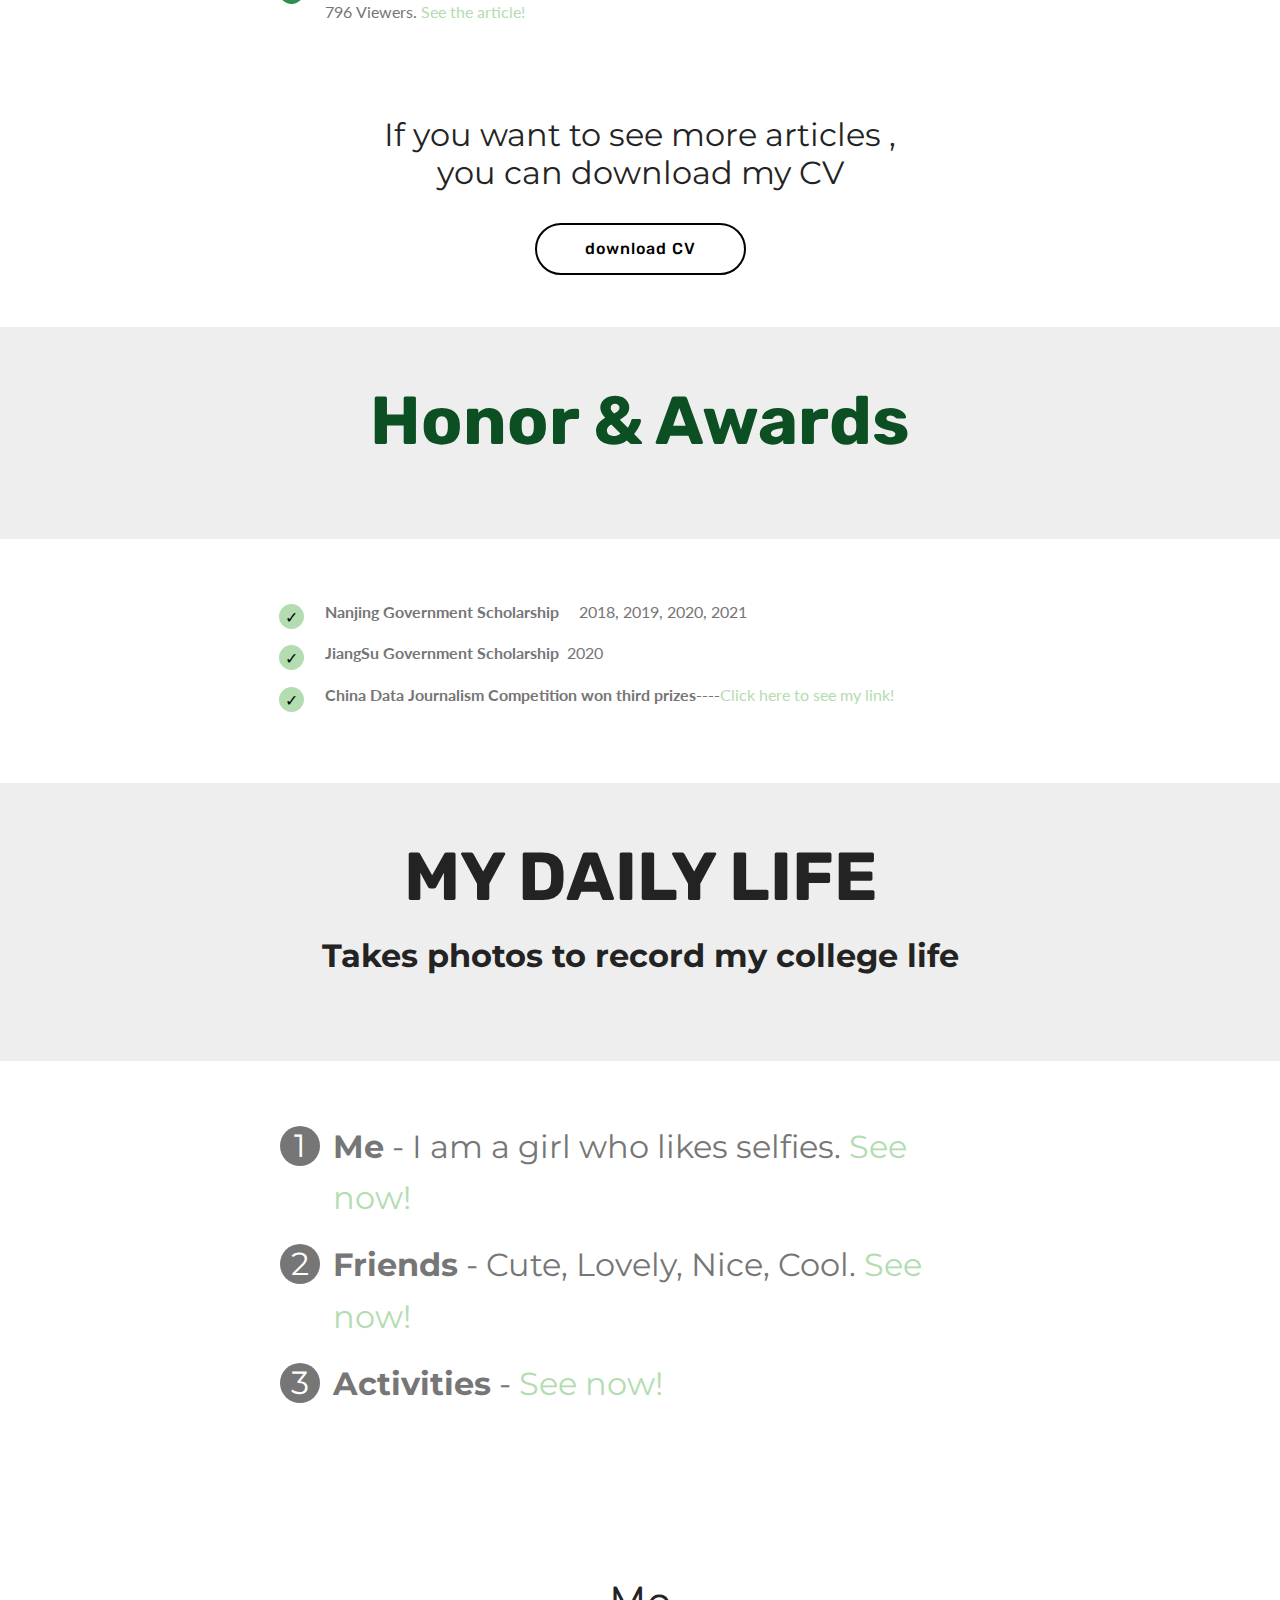
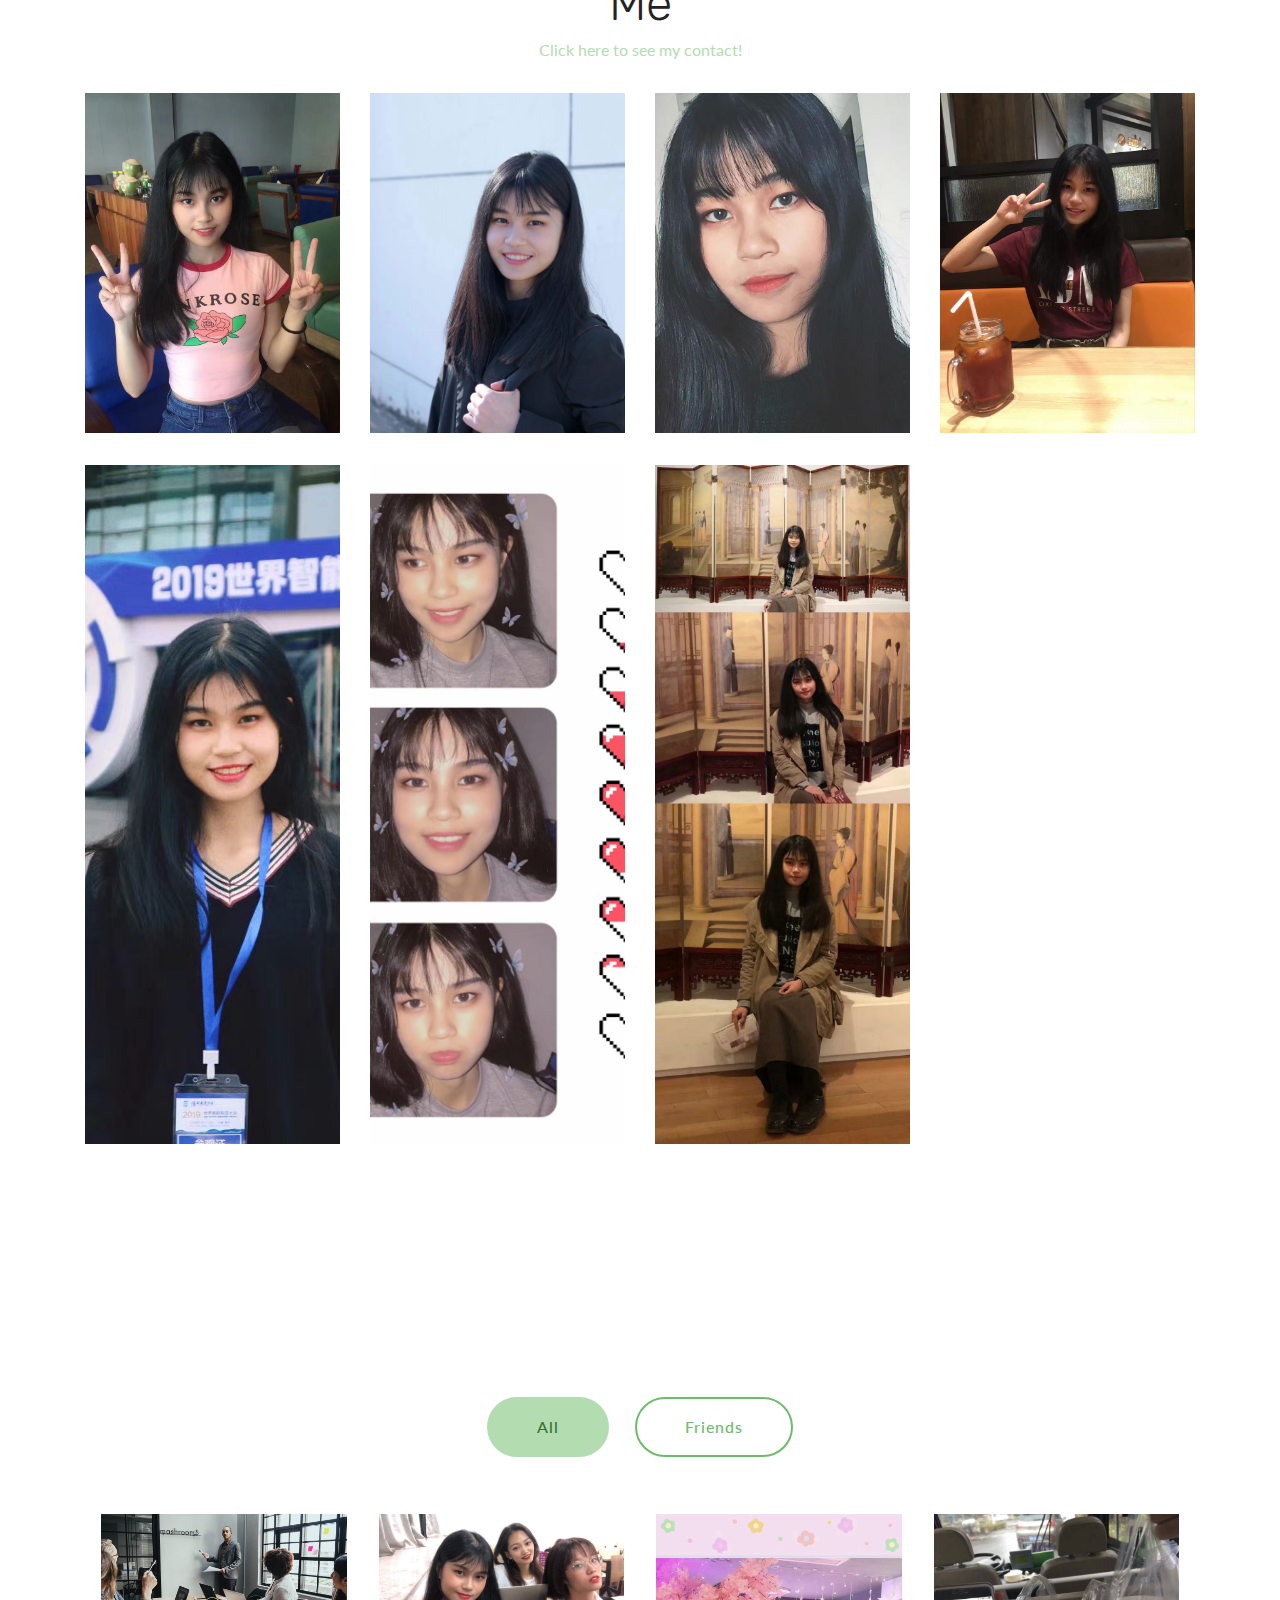
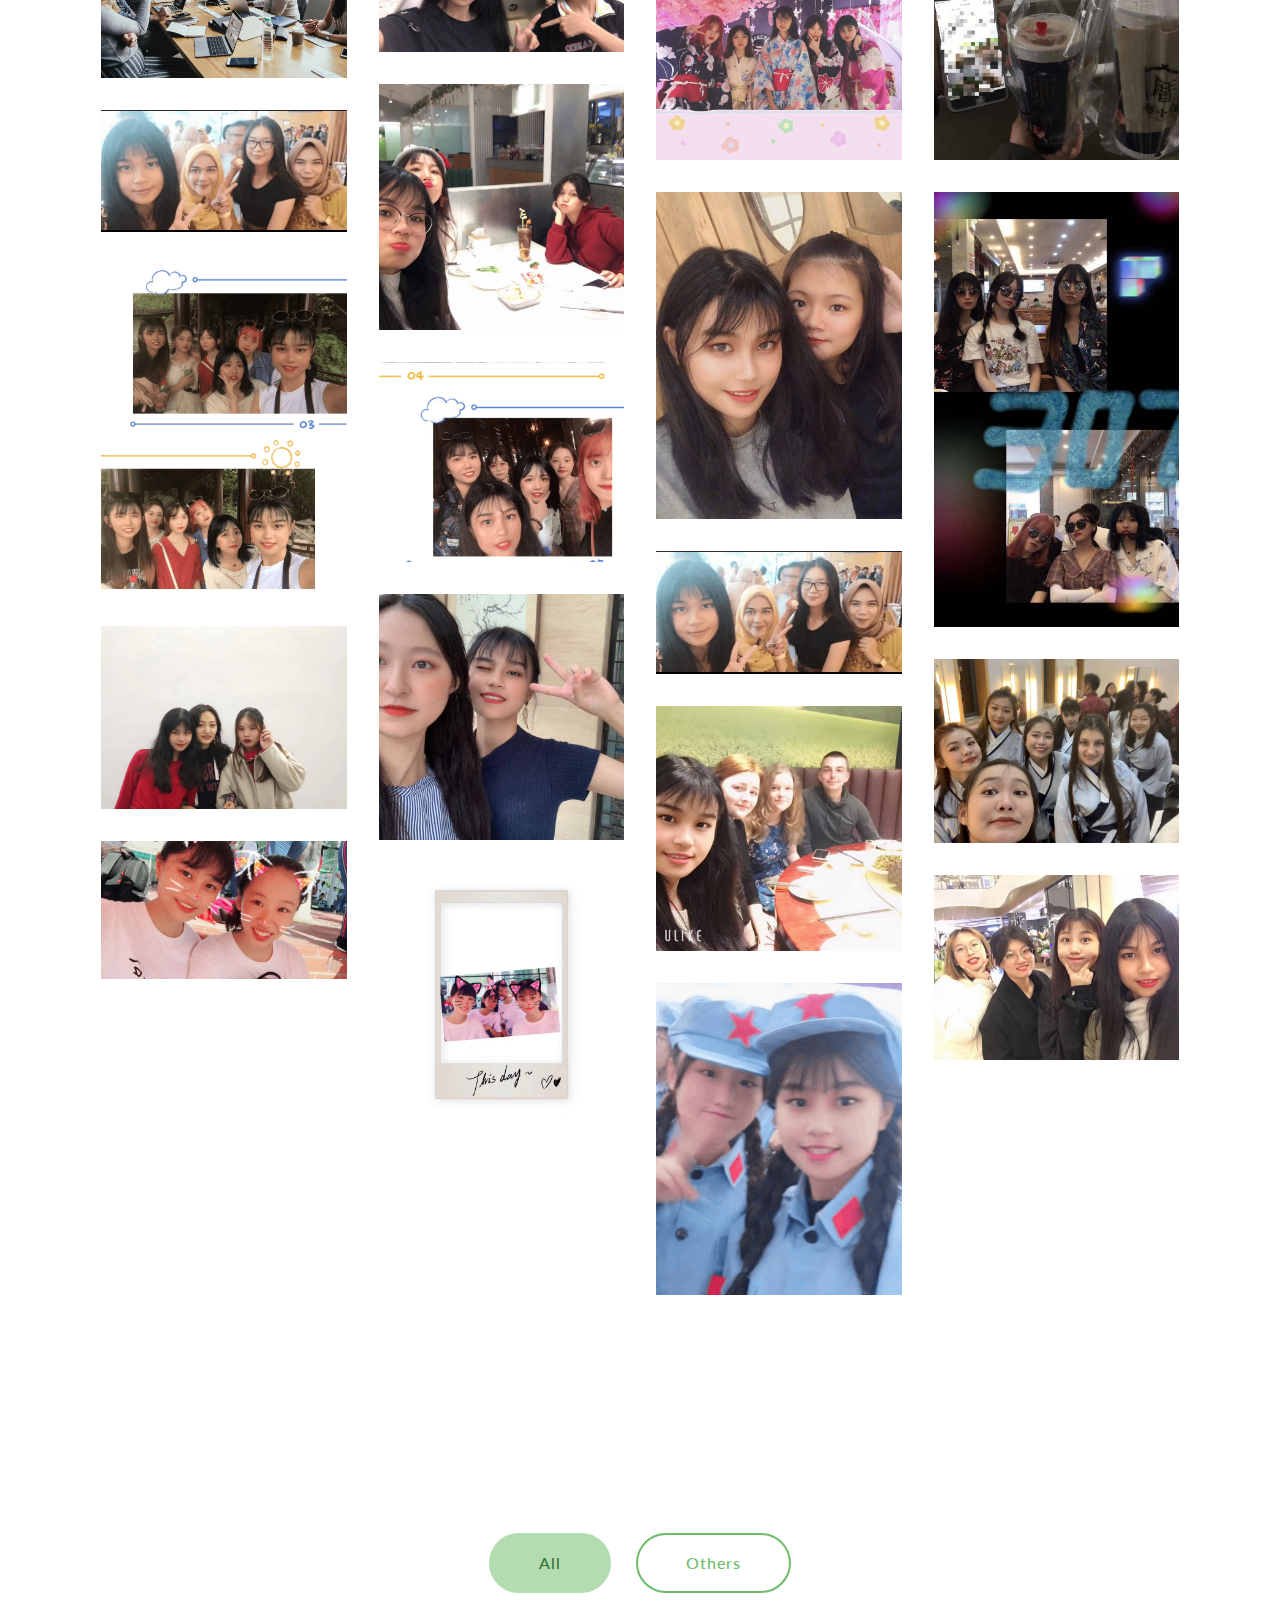
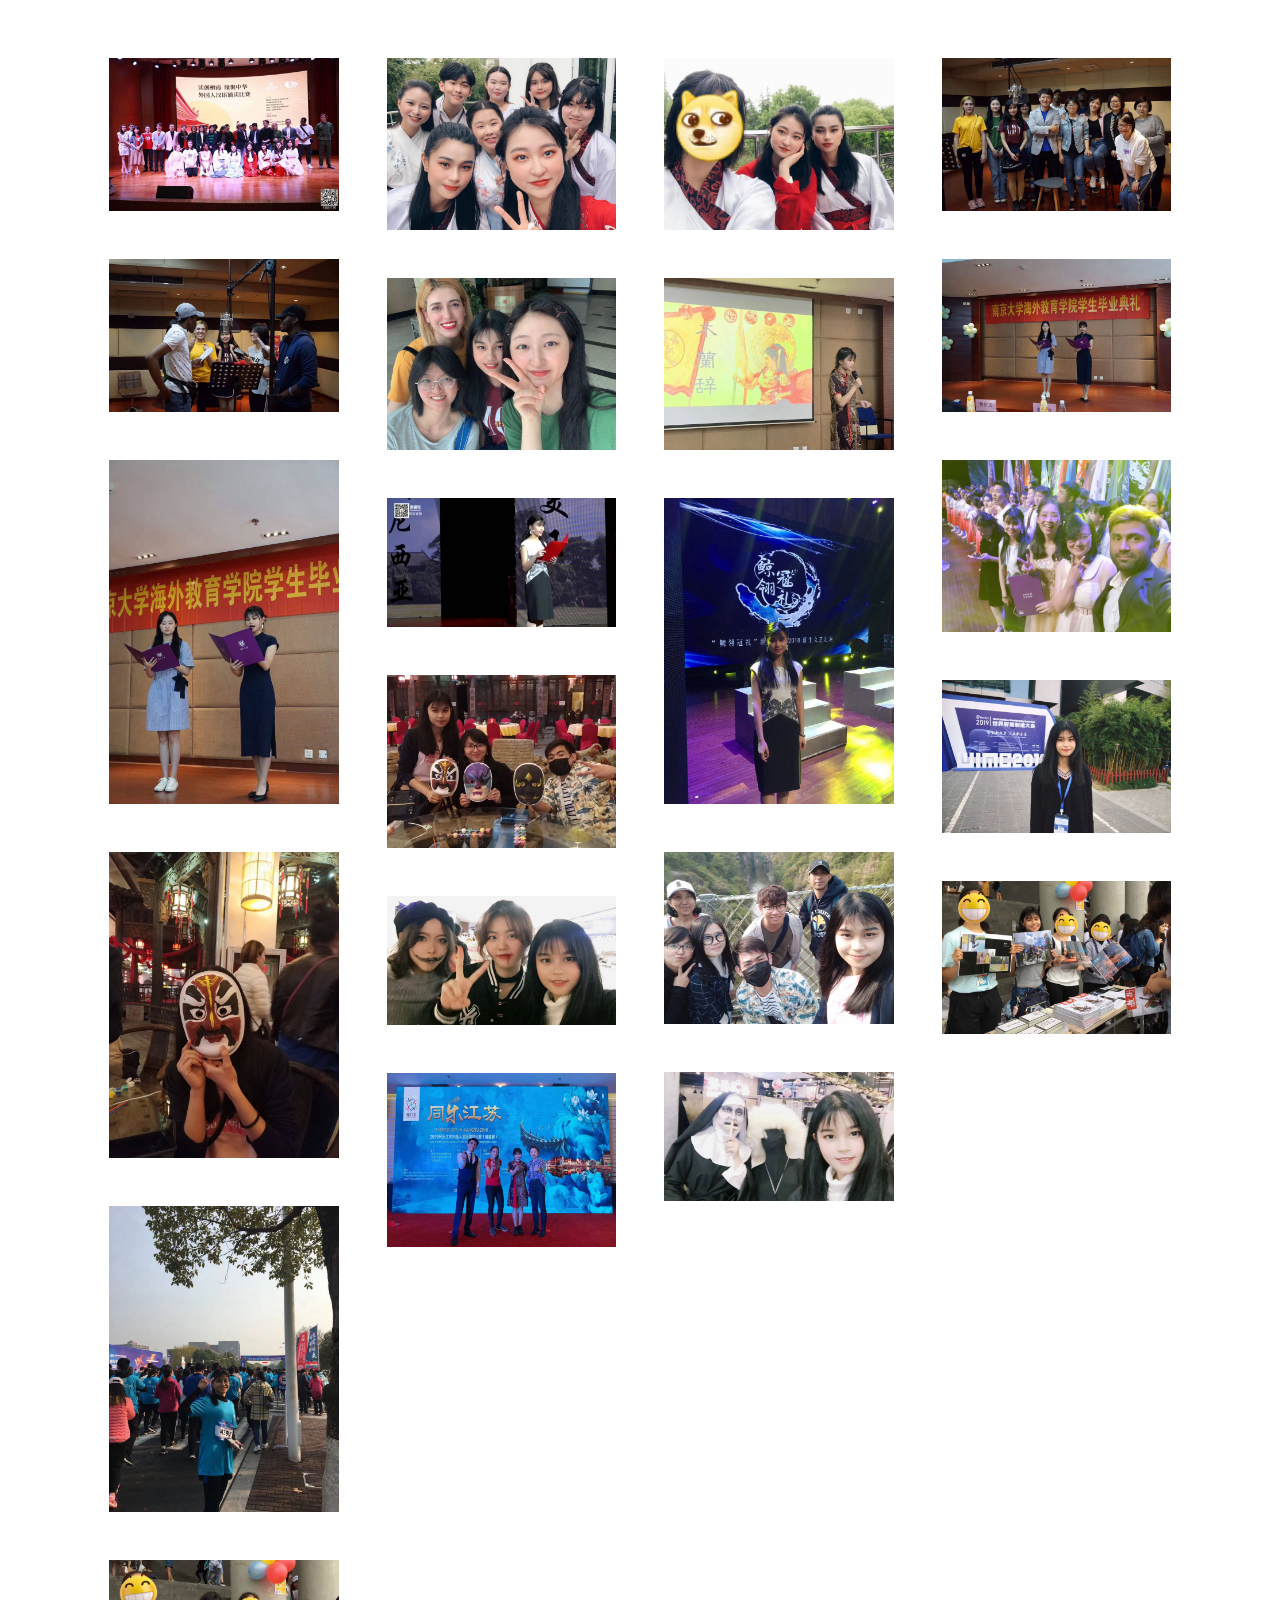
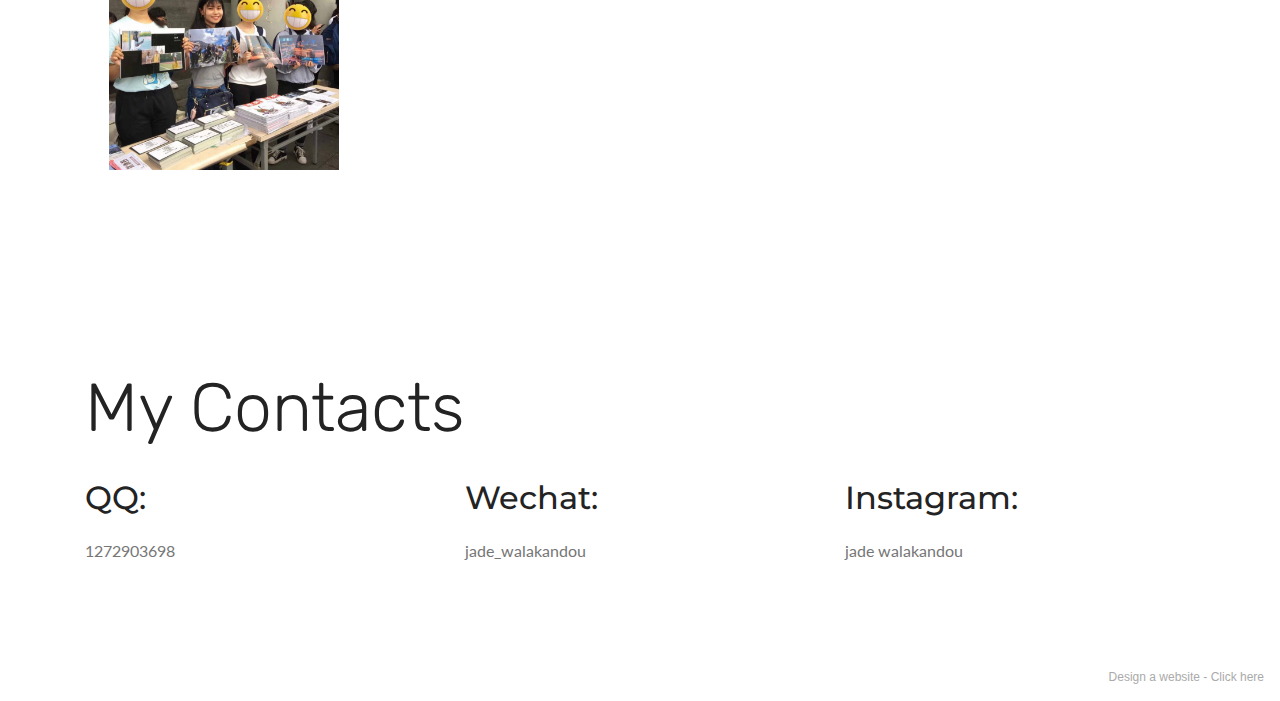
==== commit ac9fe846: "7st" ====
--- a/index.html
+++ b/index.html
@@ -98,7 +98,7 @@
                 <div class="card-box align-center">
                     <h4 class="card-title mbr-fonts-style display-5">Experience</h4>
                     
-                    <div class="mbr-section-btn text-center"><a href="index.html#step2-h" class="btn btn-secondary display-4">
+                    <div class="mbr-section-btn text-center"><a href="index.html#content5-17" class="btn btn-secondary display-4">
                             More
                         </a></div>
                 </div>
@@ -111,7 +111,7 @@
                 <div class="card-box align-center">
                     <h4 class="card-title mbr-fonts-style display-5">Organizations</h4>
                     
-                    <div class="mbr-section-btn text-center"><a href="index.html#features18-q" class="btn btn-secondary display-4">
+                    <div class="mbr-section-btn text-center"><a href="index.html#content5-16" class="btn btn-secondary display-4">
                             More
                         </a></div>
                 </div>
@@ -123,26 +123,24 @@
                 </div>
                 <div class="card-box align-center">
                     <h4 class="card-title mbr-fonts-style display-5">Honor<br>&amp;<br>Awards</h4>
+                    
+                    <div class="mbr-section-btn text-center"><a href="index.html#content5-2g" class="btn btn-secondary display-4">
+                            More
+                        </a></div>
+                </div>
+            </div>
+
+            <div class="card col-12 col-md-6 col-lg-3">
+                <div class="card-img">
+                    <span class="mbr-iconfont mobi-mbri-smile-face mobi-mbri"></span>
+                </div>
+                <div class="card-box align-center">
+                    <h4 class="card-title mbr-fonts-style display-5">
+                        My daily life</h4>
                     
                     <div class="mbr-section-btn text-center"><a href="index.html#content5-s" class="btn btn-secondary display-4">
                             More
                         </a></div>
-                </div>
-            </div>
-
-            <div class="card col-12 col-md-6 col-lg-3">
-                <div class="card-img">
-                    <span class="mbr-iconfont mobi-mbri-smile-face mobi-mbri"></span>
-                </div>
-                <div class="card-box align-center">
-                    <h4 class="card-title mbr-fonts-style display-5">
-                        My daily life</h4>
-                    
-                    <div class="mbr-section-btn text-center">
-                        <a href="https://mobirise.co" class="btn btn-secondary display-4">
-                            More
-                        </a>
-                    </div>
                 </div>
             </div>
         </div>
@@ -593,7 +591,7 @@
             </div>
         </div>
     </div>
-</section><section style="background-color: #fff; font-family: -apple-system, BlinkMacSystemFont, 'Segoe UI', 'Roboto', 'Helvetica Neue', Arial, sans-serif; color:#aaa; font-size:12px; padding: 0; align-items: center; display: flex;"><a href="https://mobirise.site/t" style="flex: 1 1; height: 3rem; padding-left: 1rem;"></a><p style="flex: 0 0 auto; margin:0; padding-right:1rem;">Created with <a href="https://mobirise.site/a" style="color:#aaa;">Mobirise</a></p></section><script src="assets/popper/popper.min.js"></script>  <script src="assets/web/assets/jquery/jquery.min.js"></script>  <script src="assets/bootstrap/js/bootstrap.min.js"></script>  <script src="https://connect.facebook.net/en_US/sdk.js#xfbml=1&version=v2.5"></script>  <script src="https://apis.google.com/js/plusone.js"></script>  <script src="assets/facebook-plugin/facebook-script.js"></script>  <script src="assets/tether/tether.min.js"></script>  <script src="assets/smoothscroll/smooth-scroll.js"></script>  <script src="assets/parallax/jarallax.min.js"></script>  <script src="assets/viewportchecker/jquery.viewportchecker.js"></script>  <script src="assets/masonry/masonry.pkgd.min.js"></script>  <script src="assets/imagesloaded/imagesloaded.pkgd.min.js"></script>  <script src="assets/bootstrapcarouselswipe/bootstrap-carousel-swipe.js"></script>  <script src="assets/vimeoplayer/jquery.mb.vimeo_player.js"></script>  <script src="assets/theme/js/script.js"></script>  <script src="assets/gallery/player.min.js"></script>  <script src="assets/gallery/script.js"></script>  <script src="assets/slidervideo/script.js"></script>  
+</section><section style="background-color: #fff; font-family: -apple-system, BlinkMacSystemFont, 'Segoe UI', 'Roboto', 'Helvetica Neue', Arial, sans-serif; color:#aaa; font-size:12px; padding: 0; align-items: center; display: flex;"><a href="https://mobirise.site/e" style="flex: 1 1; height: 3rem; padding-left: 1rem;"></a><p style="flex: 0 0 auto; margin:0; padding-right:1rem;">Design a website - <a href="https://mobirise.site/w" style="color:#aaa;">Click here</a></p></section><script src="assets/popper/popper.min.js"></script>  <script src="assets/web/assets/jquery/jquery.min.js"></script>  <script src="assets/bootstrap/js/bootstrap.min.js"></script>  <script src="https://connect.facebook.net/en_US/sdk.js#xfbml=1&version=v2.5"></script>  <script src="https://apis.google.com/js/plusone.js"></script>  <script src="assets/facebook-plugin/facebook-script.js"></script>  <script src="assets/tether/tether.min.js"></script>  <script src="assets/smoothscroll/smooth-scroll.js"></script>  <script src="assets/parallax/jarallax.min.js"></script>  <script src="assets/viewportchecker/jquery.viewportchecker.js"></script>  <script src="assets/masonry/masonry.pkgd.min.js"></script>  <script src="assets/imagesloaded/imagesloaded.pkgd.min.js"></script>  <script src="assets/bootstrapcarouselswipe/bootstrap-carousel-swipe.js"></script>  <script src="assets/vimeoplayer/jquery.mb.vimeo_player.js"></script>  <script src="assets/theme/js/script.js"></script>  <script src="assets/gallery/player.min.js"></script>  <script src="assets/gallery/script.js"></script>  <script src="assets/slidervideo/script.js"></script>  
   
   
 </body>
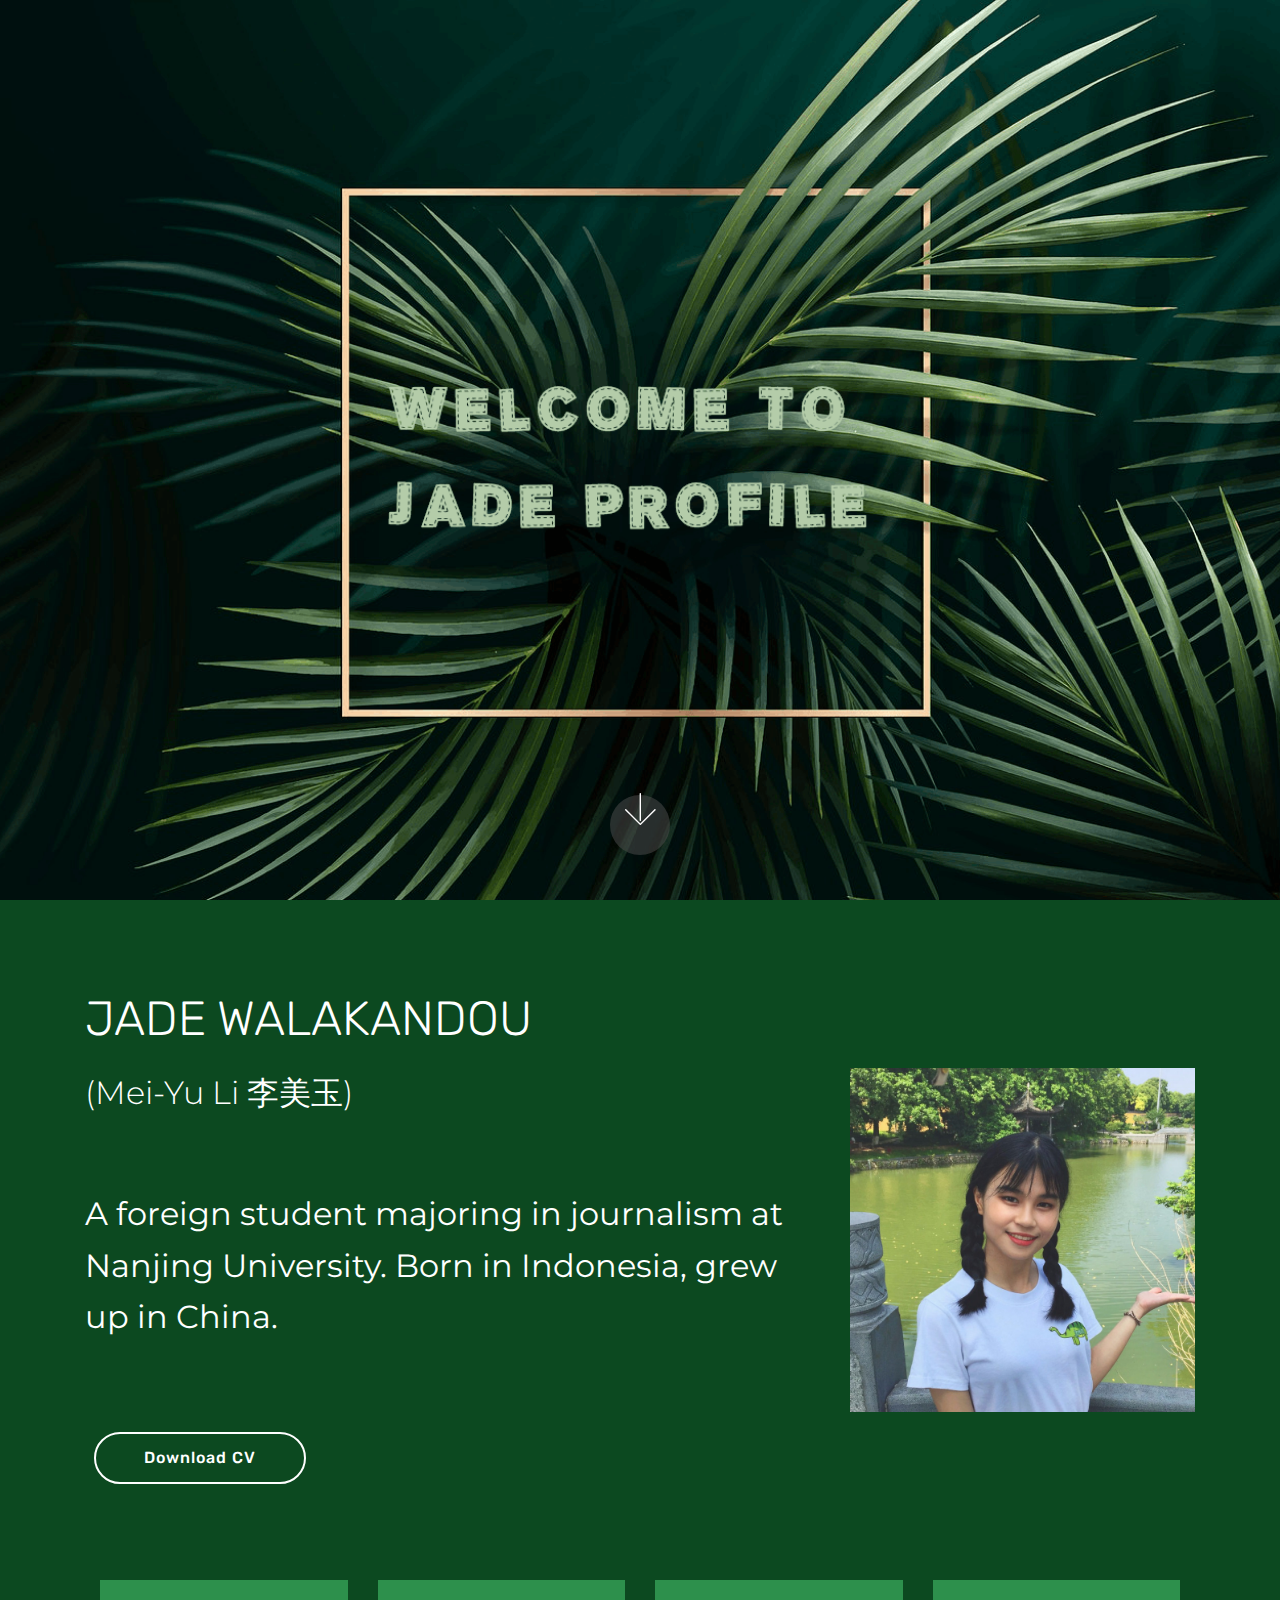
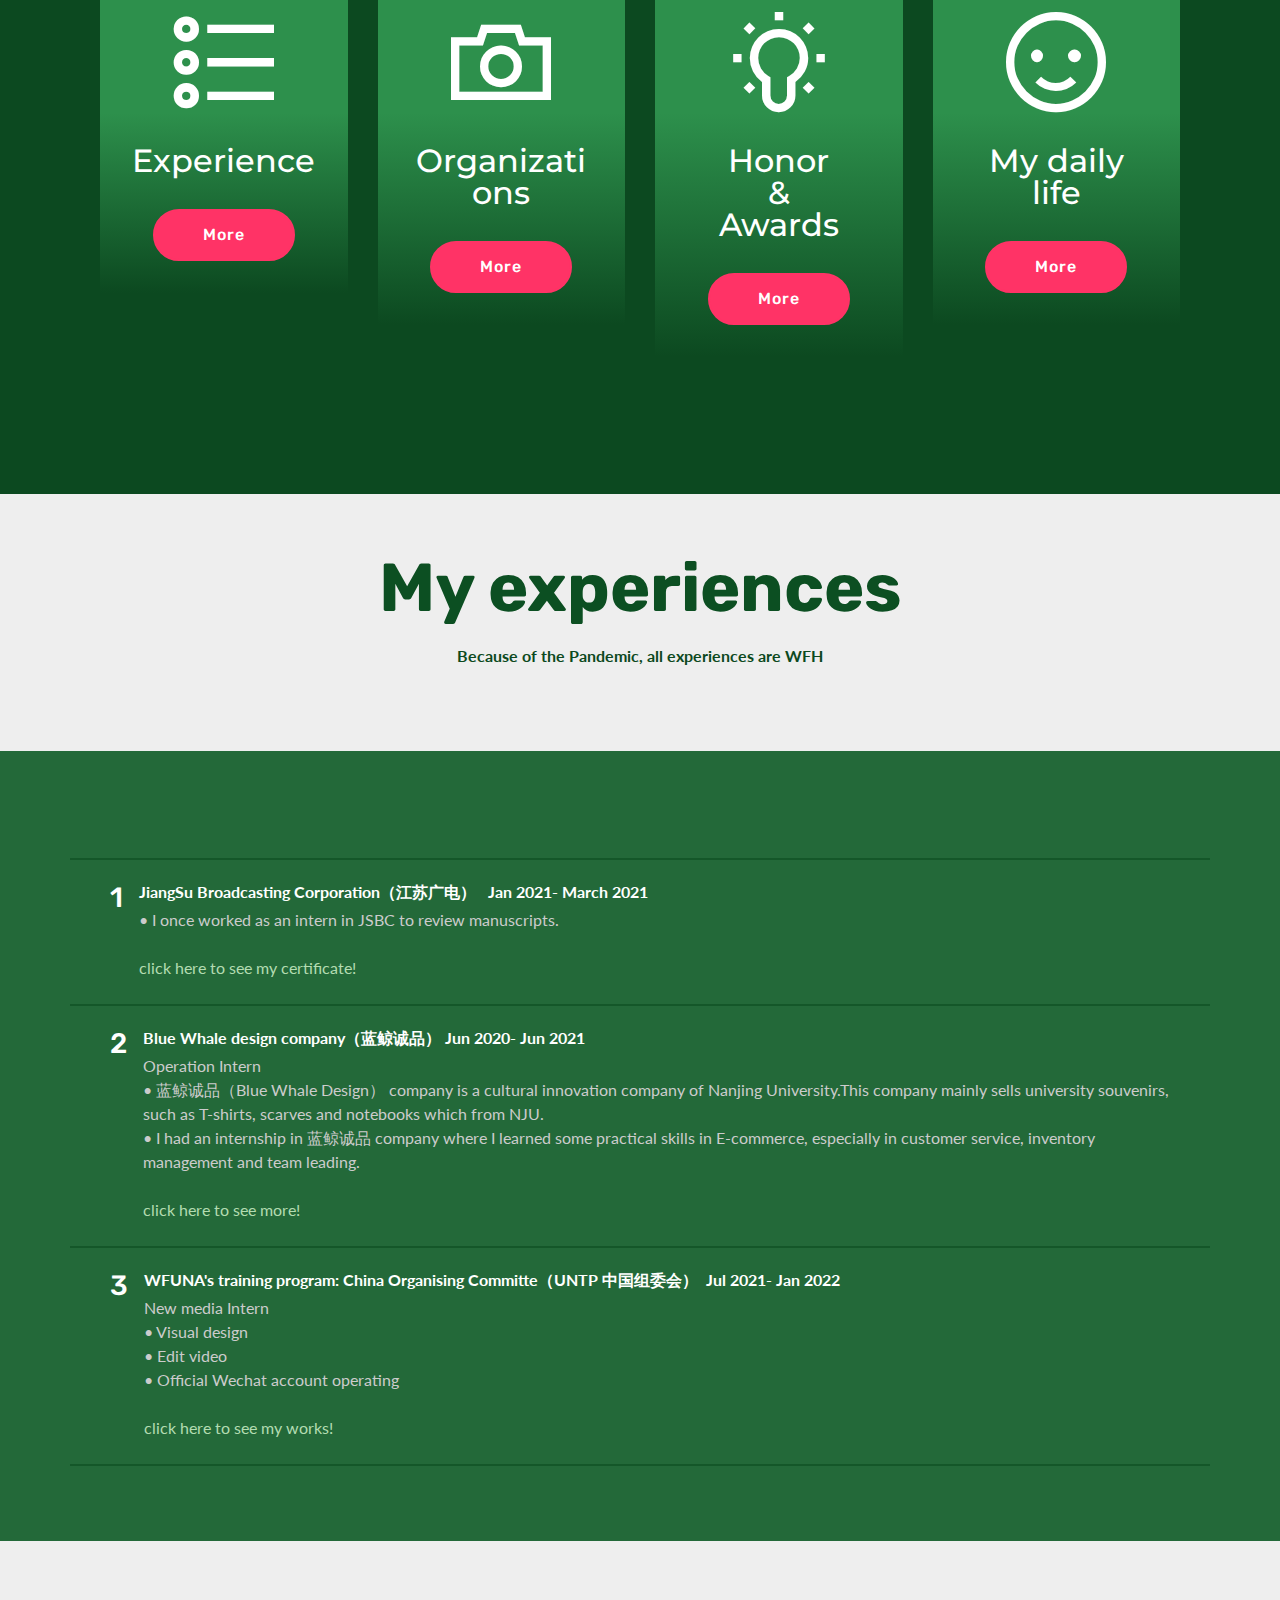
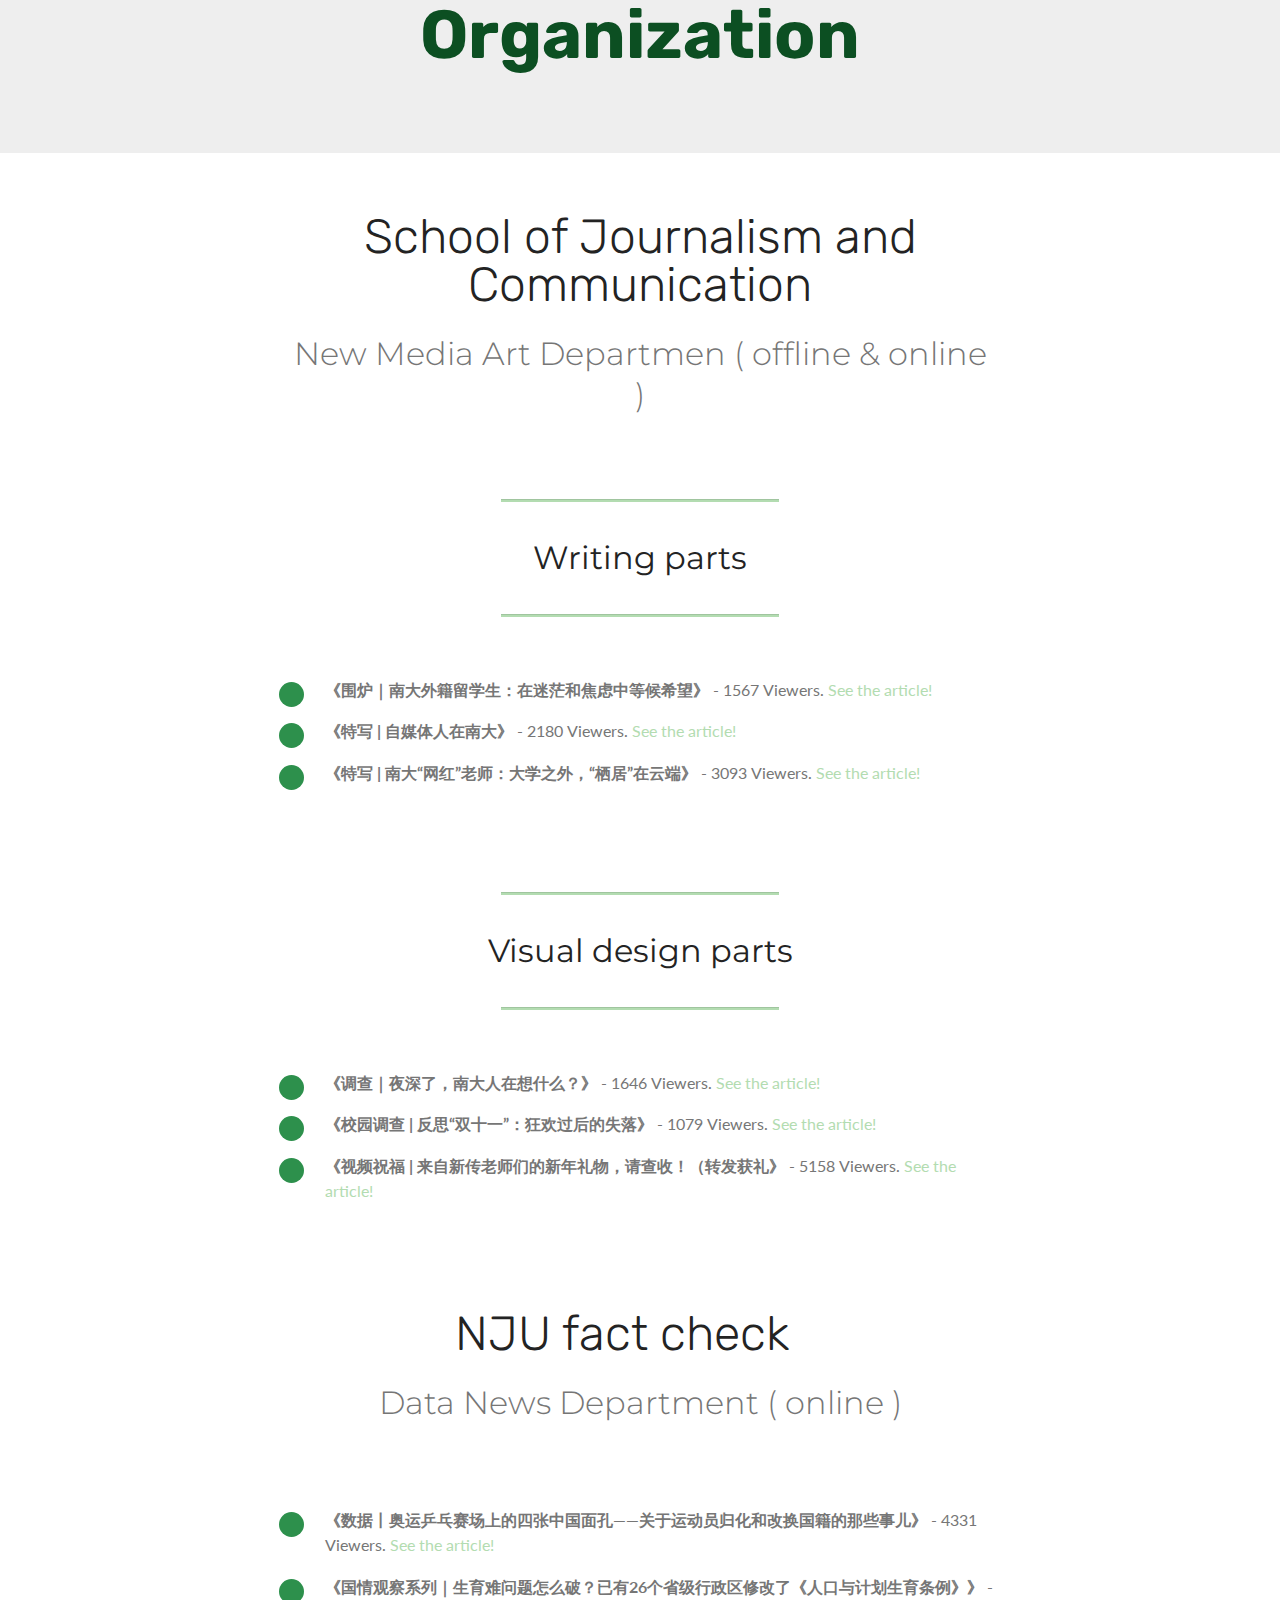
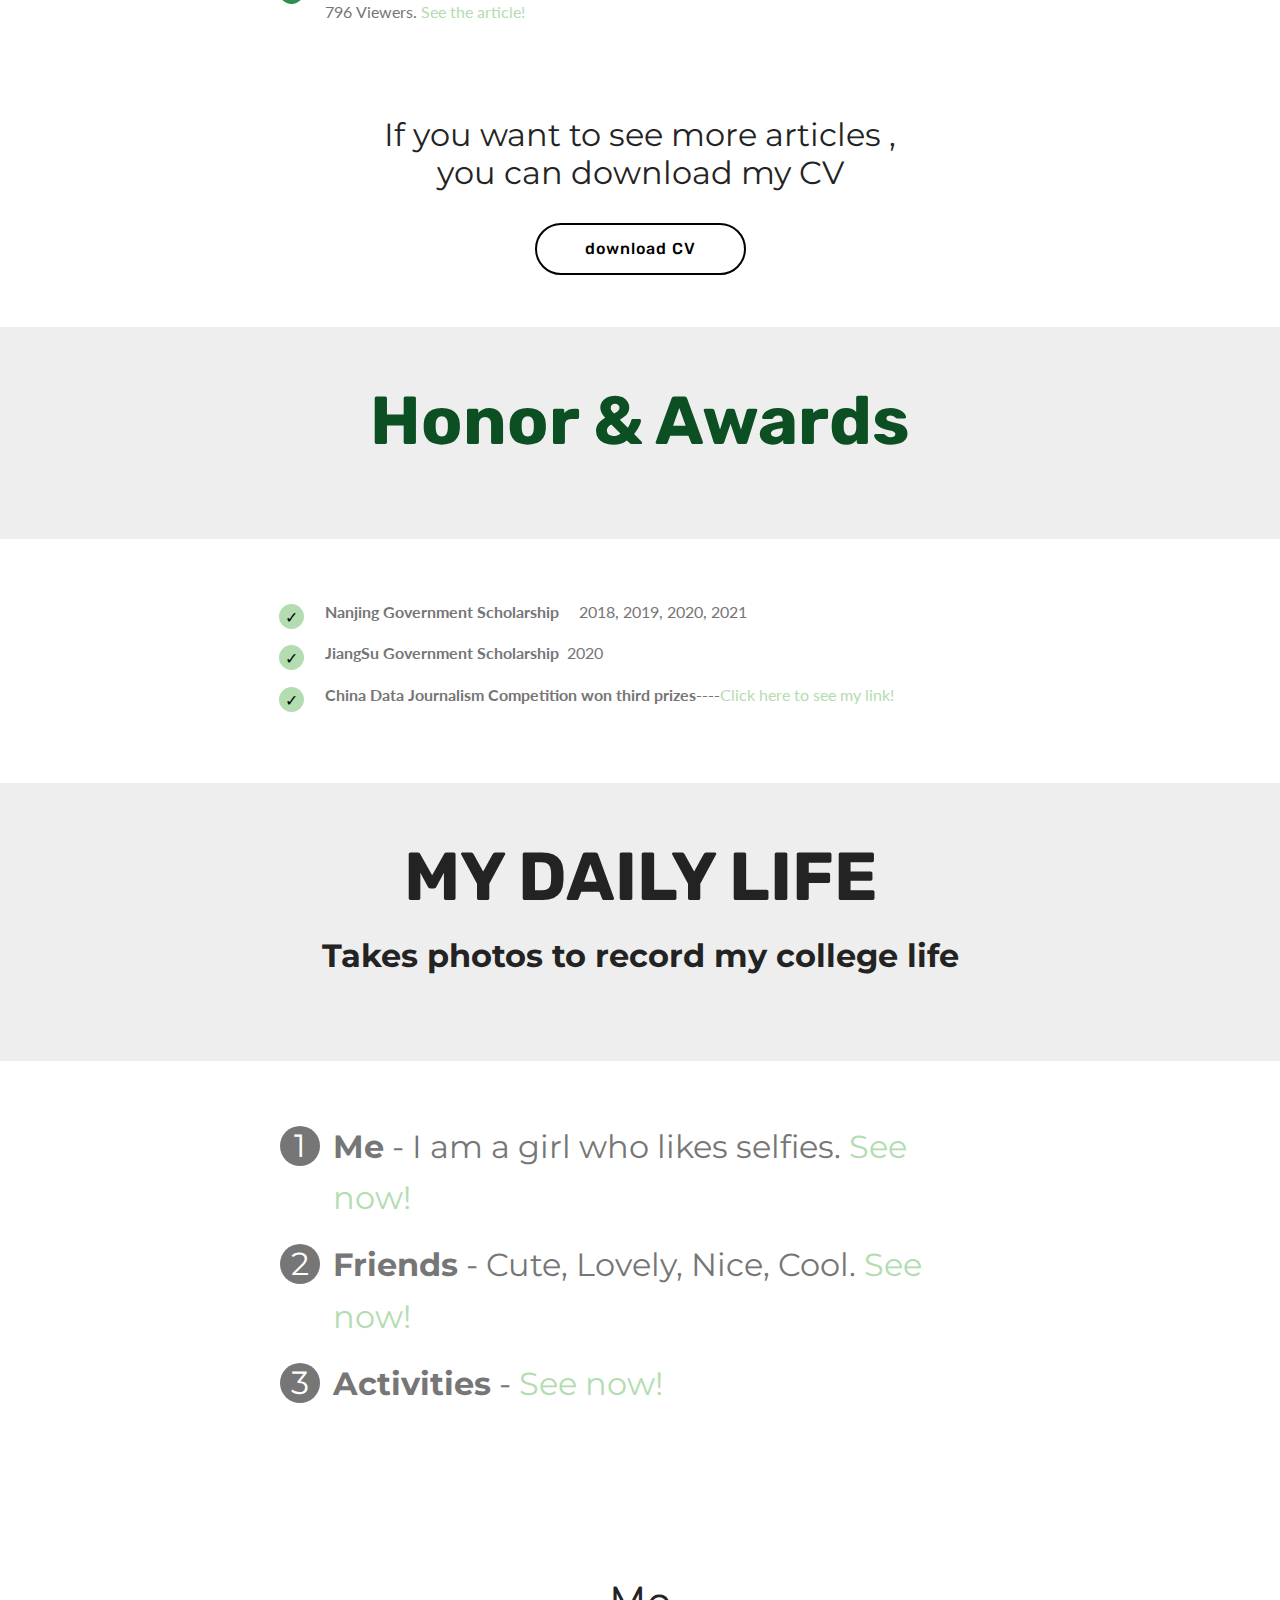
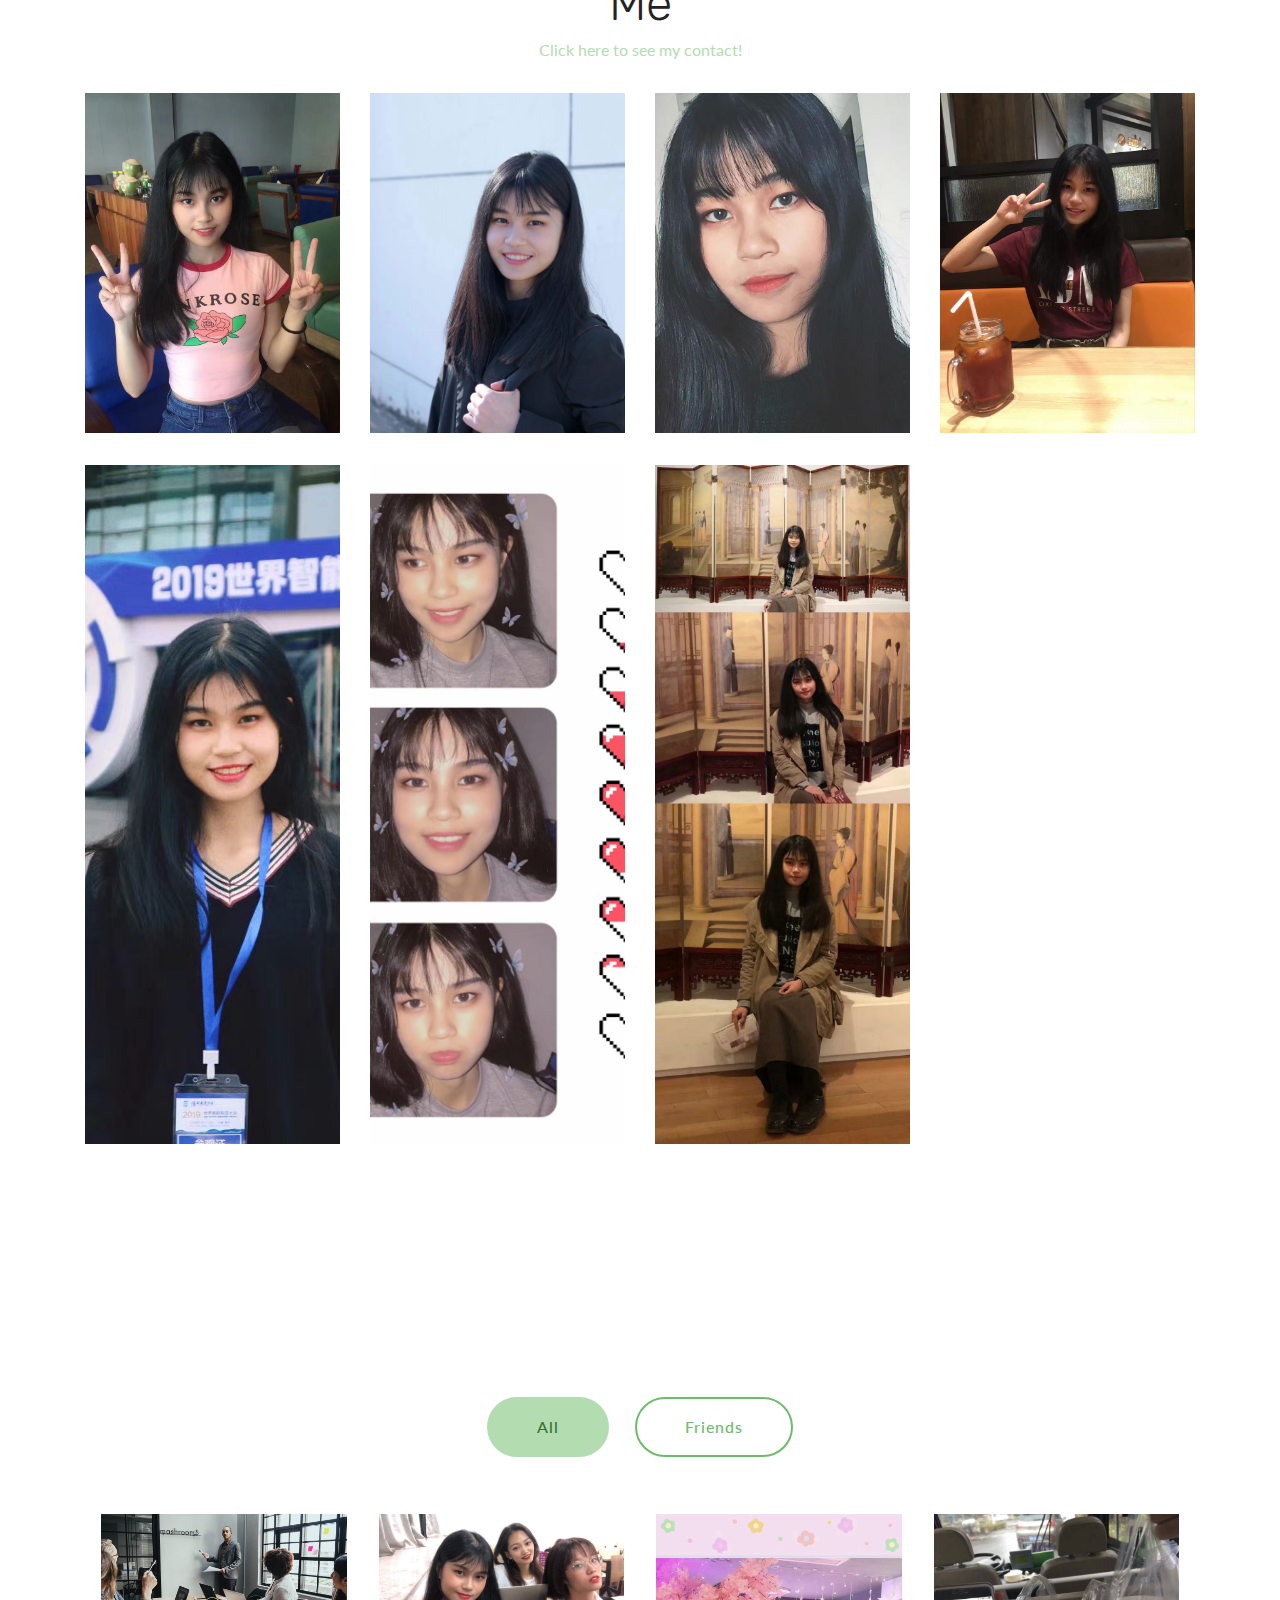
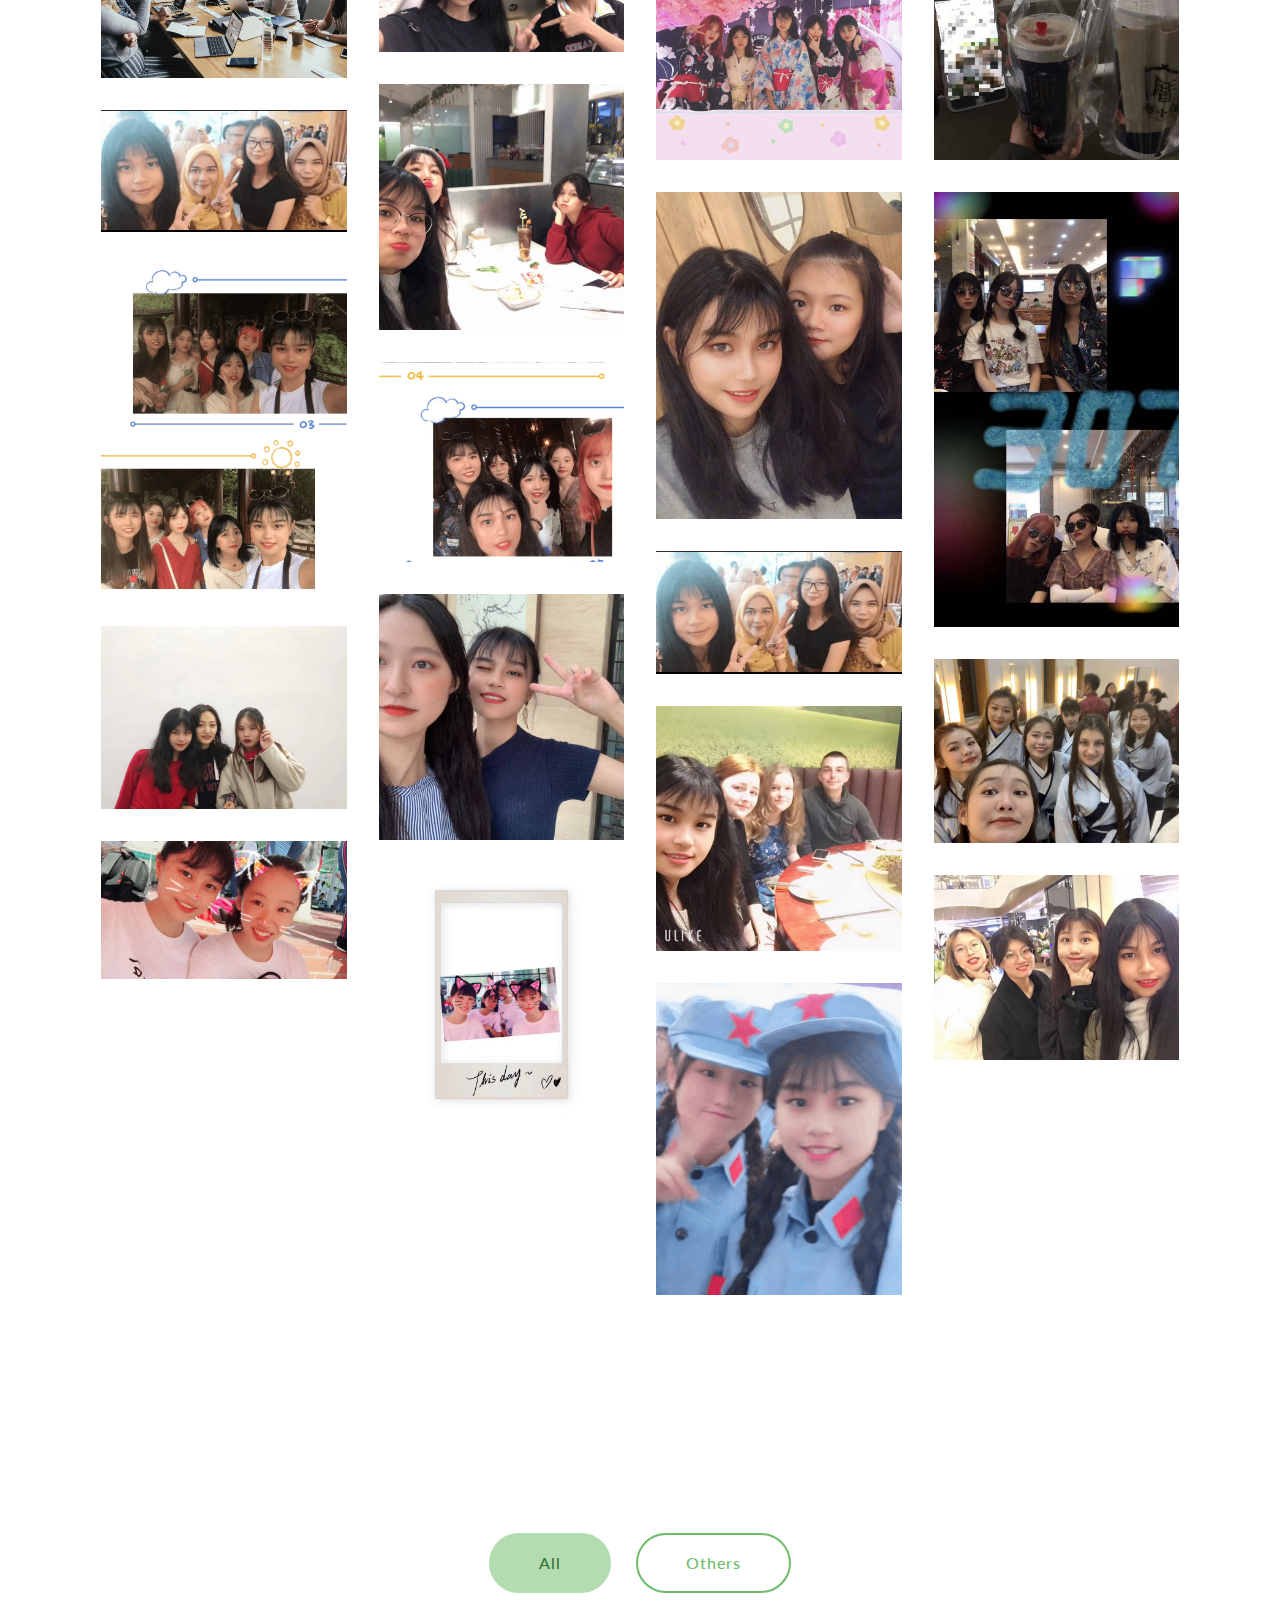
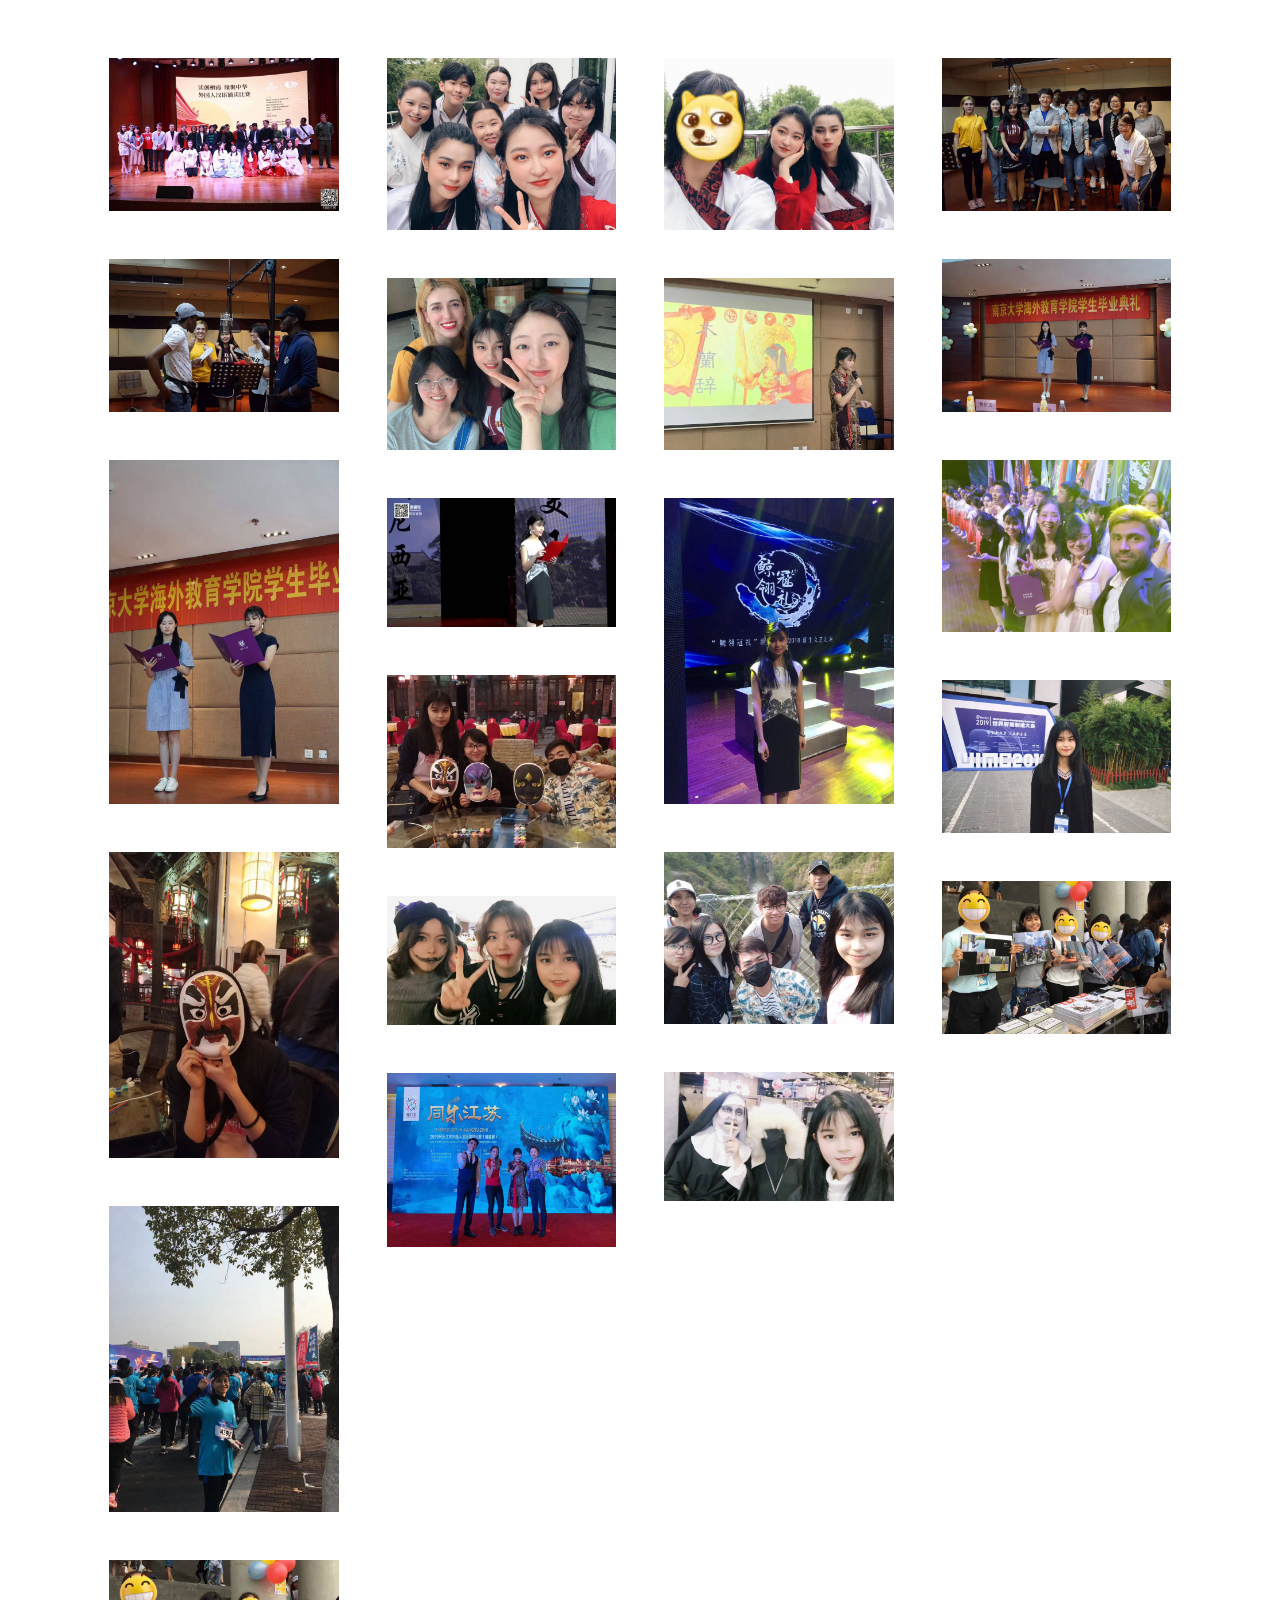
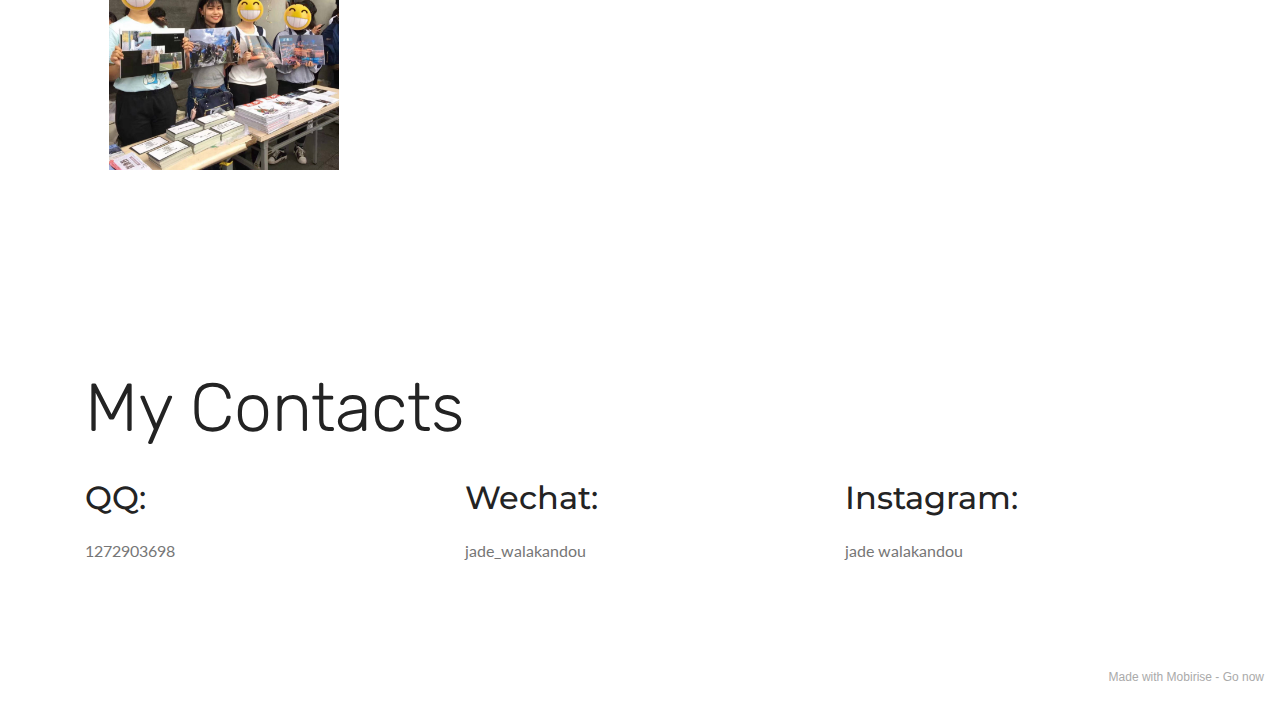
==== commit eea81c2b: "8st" ====
--- a/index.html
+++ b/index.html
@@ -591,7 +591,7 @@
             </div>
         </div>
     </div>
-</section><section style="background-color: #fff; font-family: -apple-system, BlinkMacSystemFont, 'Segoe UI', 'Roboto', 'Helvetica Neue', Arial, sans-serif; color:#aaa; font-size:12px; padding: 0; align-items: center; display: flex;"><a href="https://mobirise.site/e" style="flex: 1 1; height: 3rem; padding-left: 1rem;"></a><p style="flex: 0 0 auto; margin:0; padding-right:1rem;">Design a website - <a href="https://mobirise.site/w" style="color:#aaa;">Click here</a></p></section><script src="assets/popper/popper.min.js"></script>  <script src="assets/web/assets/jquery/jquery.min.js"></script>  <script src="assets/bootstrap/js/bootstrap.min.js"></script>  <script src="https://connect.facebook.net/en_US/sdk.js#xfbml=1&version=v2.5"></script>  <script src="https://apis.google.com/js/plusone.js"></script>  <script src="assets/facebook-plugin/facebook-script.js"></script>  <script src="assets/tether/tether.min.js"></script>  <script src="assets/smoothscroll/smooth-scroll.js"></script>  <script src="assets/parallax/jarallax.min.js"></script>  <script src="assets/viewportchecker/jquery.viewportchecker.js"></script>  <script src="assets/masonry/masonry.pkgd.min.js"></script>  <script src="assets/imagesloaded/imagesloaded.pkgd.min.js"></script>  <script src="assets/bootstrapcarouselswipe/bootstrap-carousel-swipe.js"></script>  <script src="assets/vimeoplayer/jquery.mb.vimeo_player.js"></script>  <script src="assets/theme/js/script.js"></script>  <script src="assets/gallery/player.min.js"></script>  <script src="assets/gallery/script.js"></script>  <script src="assets/slidervideo/script.js"></script>  
+</section><section style="background-color: #fff; font-family: -apple-system, BlinkMacSystemFont, 'Segoe UI', 'Roboto', 'Helvetica Neue', Arial, sans-serif; color:#aaa; font-size:12px; padding: 0; align-items: center; display: flex;"><a href="https://mobirise.site/x" style="flex: 1 1; height: 3rem; padding-left: 1rem;"></a><p style="flex: 0 0 auto; margin:0; padding-right:1rem;">Made with Mobirise - <a href="https://mobirise.site/l" style="color:#aaa;">Go now</a></p></section><script src="assets/popper/popper.min.js"></script>  <script src="assets/web/assets/jquery/jquery.min.js"></script>  <script src="assets/bootstrap/js/bootstrap.min.js"></script>  <script src="https://connect.facebook.net/en_US/sdk.js#xfbml=1&version=v2.5"></script>  <script src="https://apis.google.com/js/plusone.js"></script>  <script src="assets/facebook-plugin/facebook-script.js"></script>  <script src="assets/tether/tether.min.js"></script>  <script src="assets/smoothscroll/smooth-scroll.js"></script>  <script src="assets/parallax/jarallax.min.js"></script>  <script src="assets/viewportchecker/jquery.viewportchecker.js"></script>  <script src="assets/masonry/masonry.pkgd.min.js"></script>  <script src="assets/imagesloaded/imagesloaded.pkgd.min.js"></script>  <script src="assets/bootstrapcarouselswipe/bootstrap-carousel-swipe.js"></script>  <script src="assets/vimeoplayer/jquery.mb.vimeo_player.js"></script>  <script src="assets/theme/js/script.js"></script>  <script src="assets/gallery/player.min.js"></script>  <script src="assets/gallery/script.js"></script>  <script src="assets/slidervideo/script.js"></script>  
   
   
 </body>
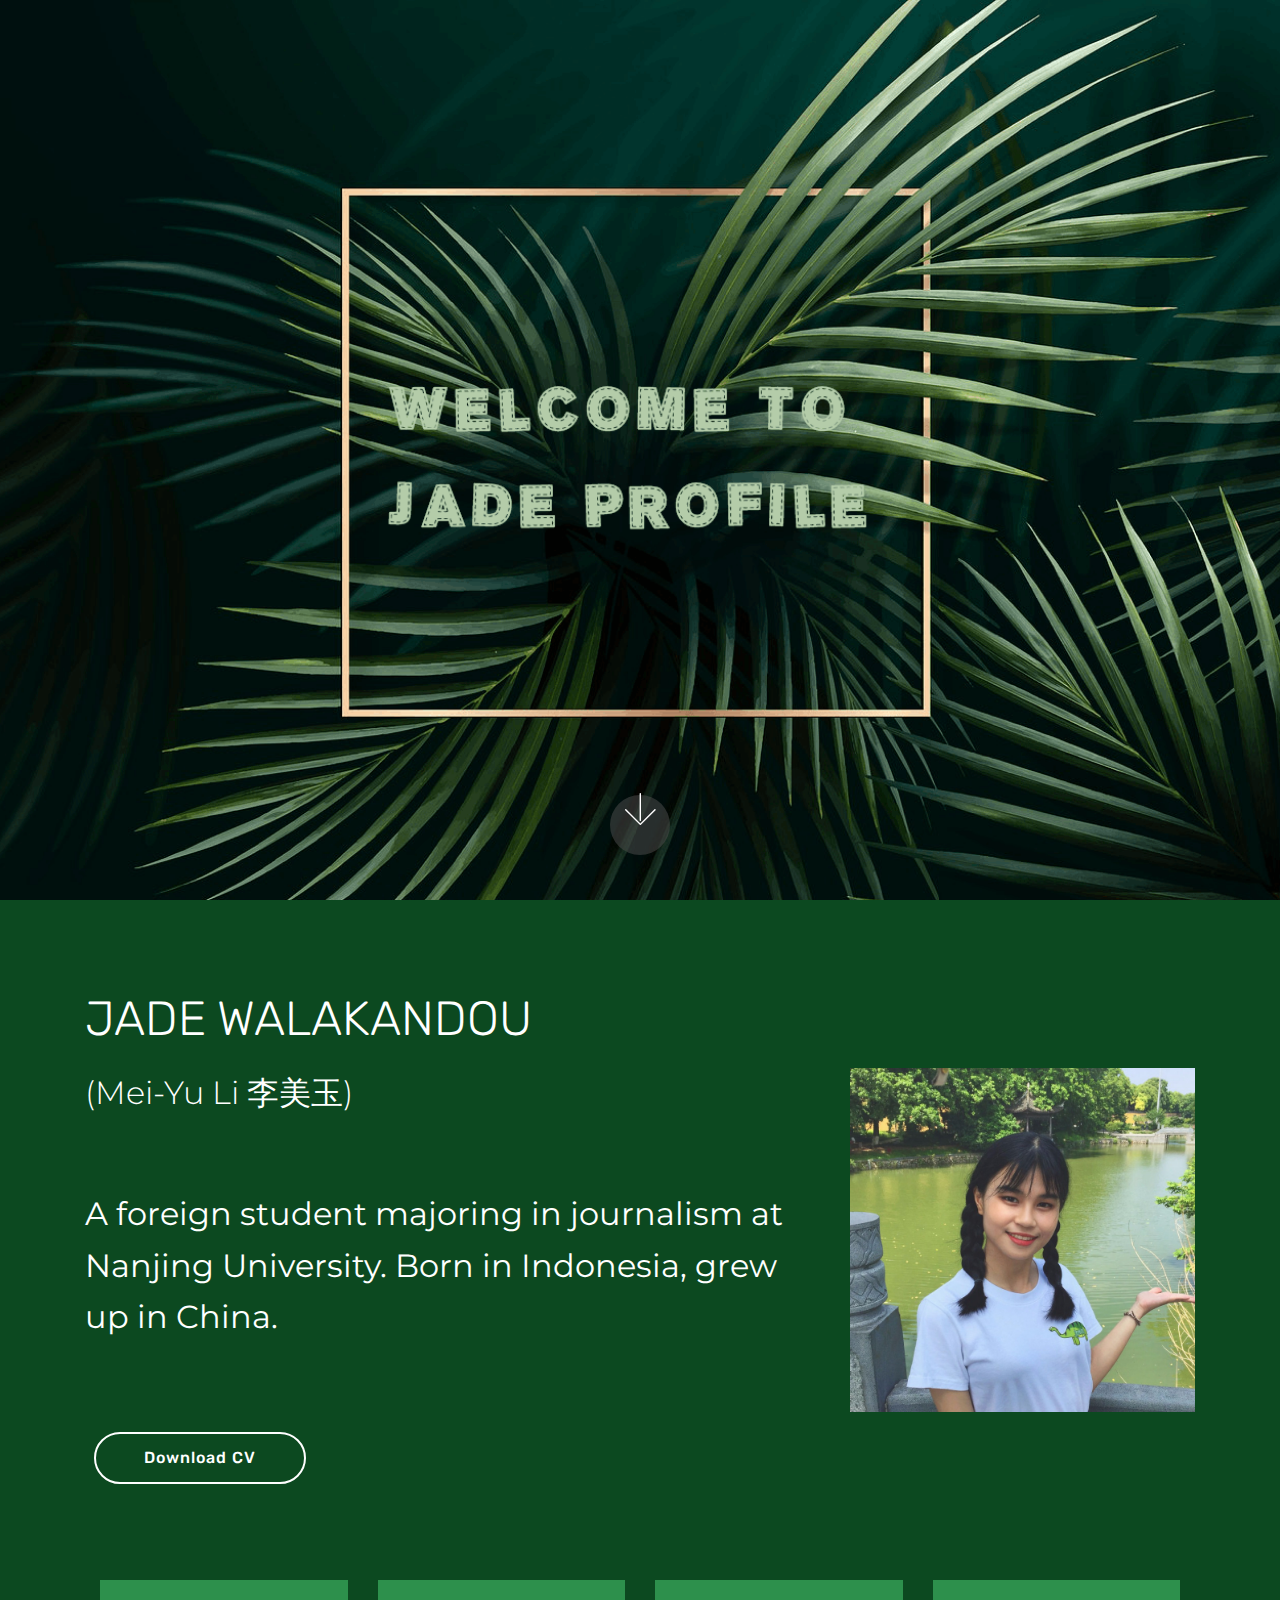
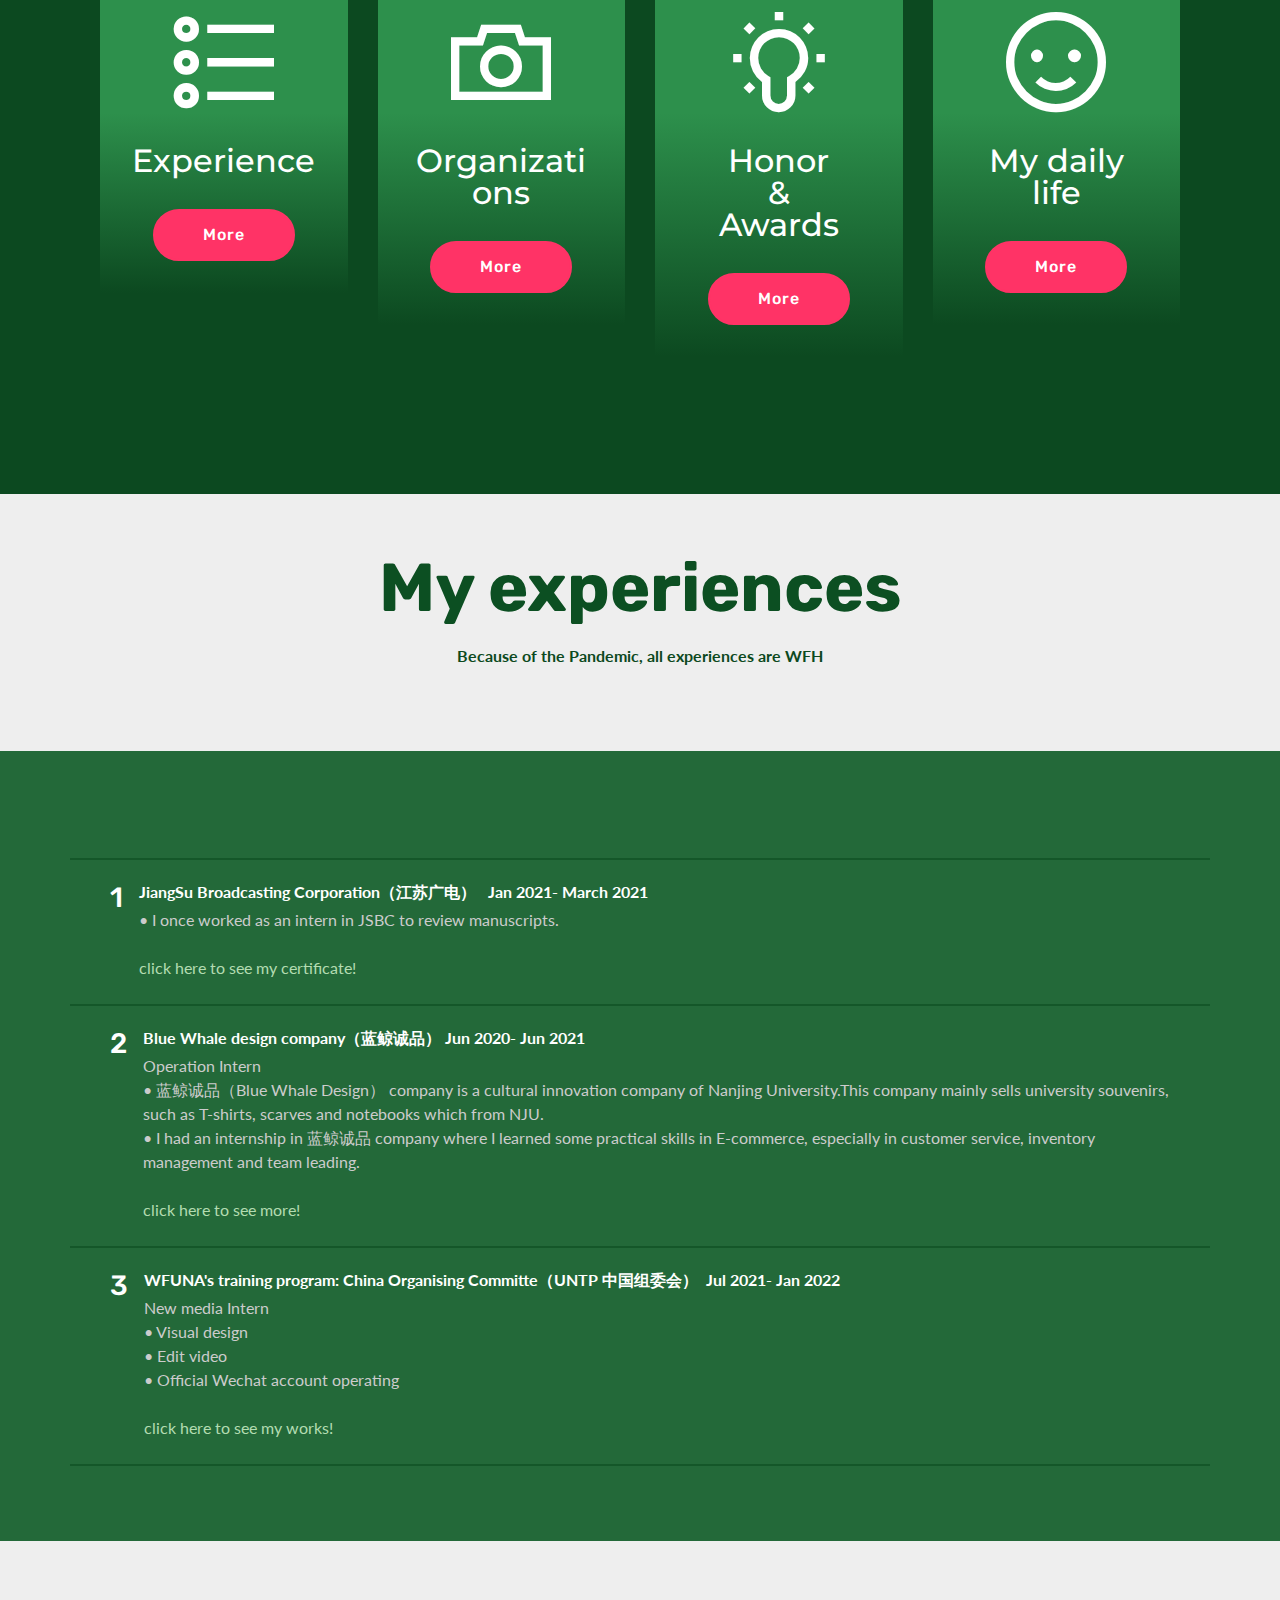
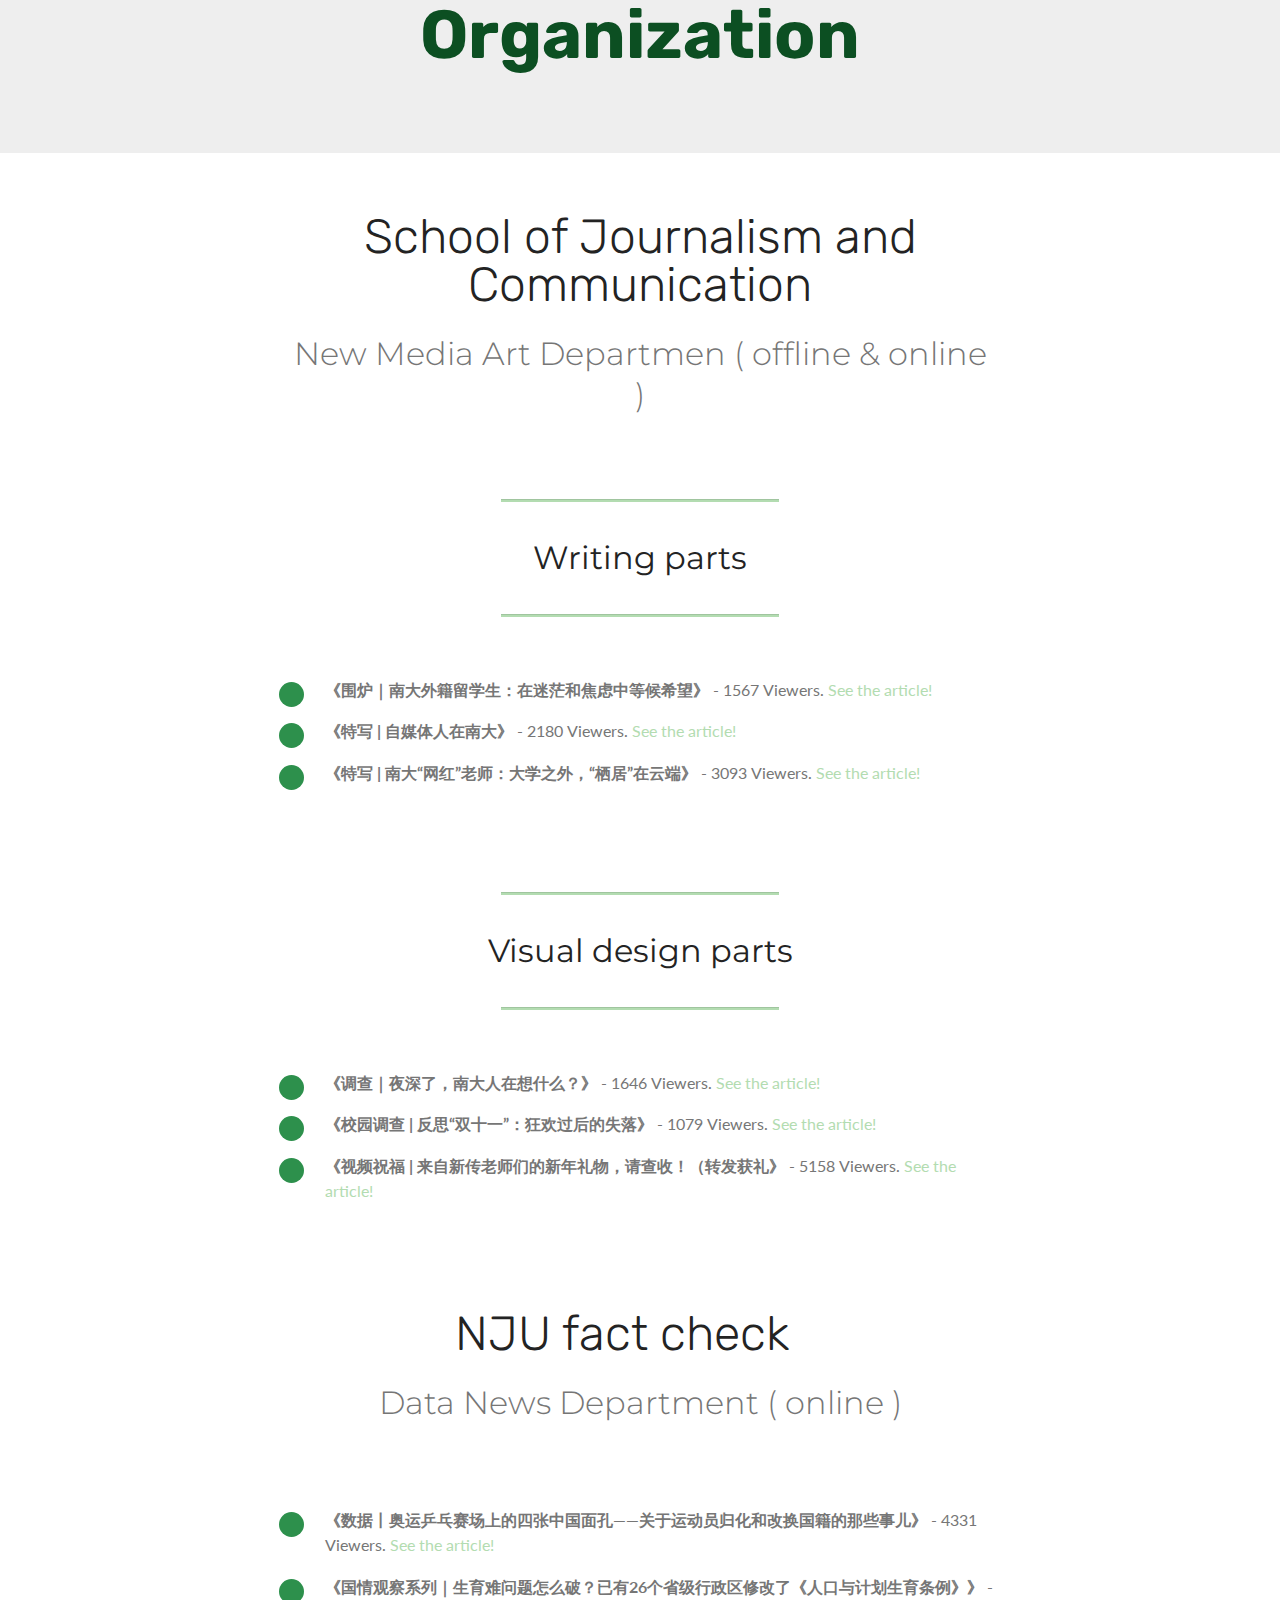
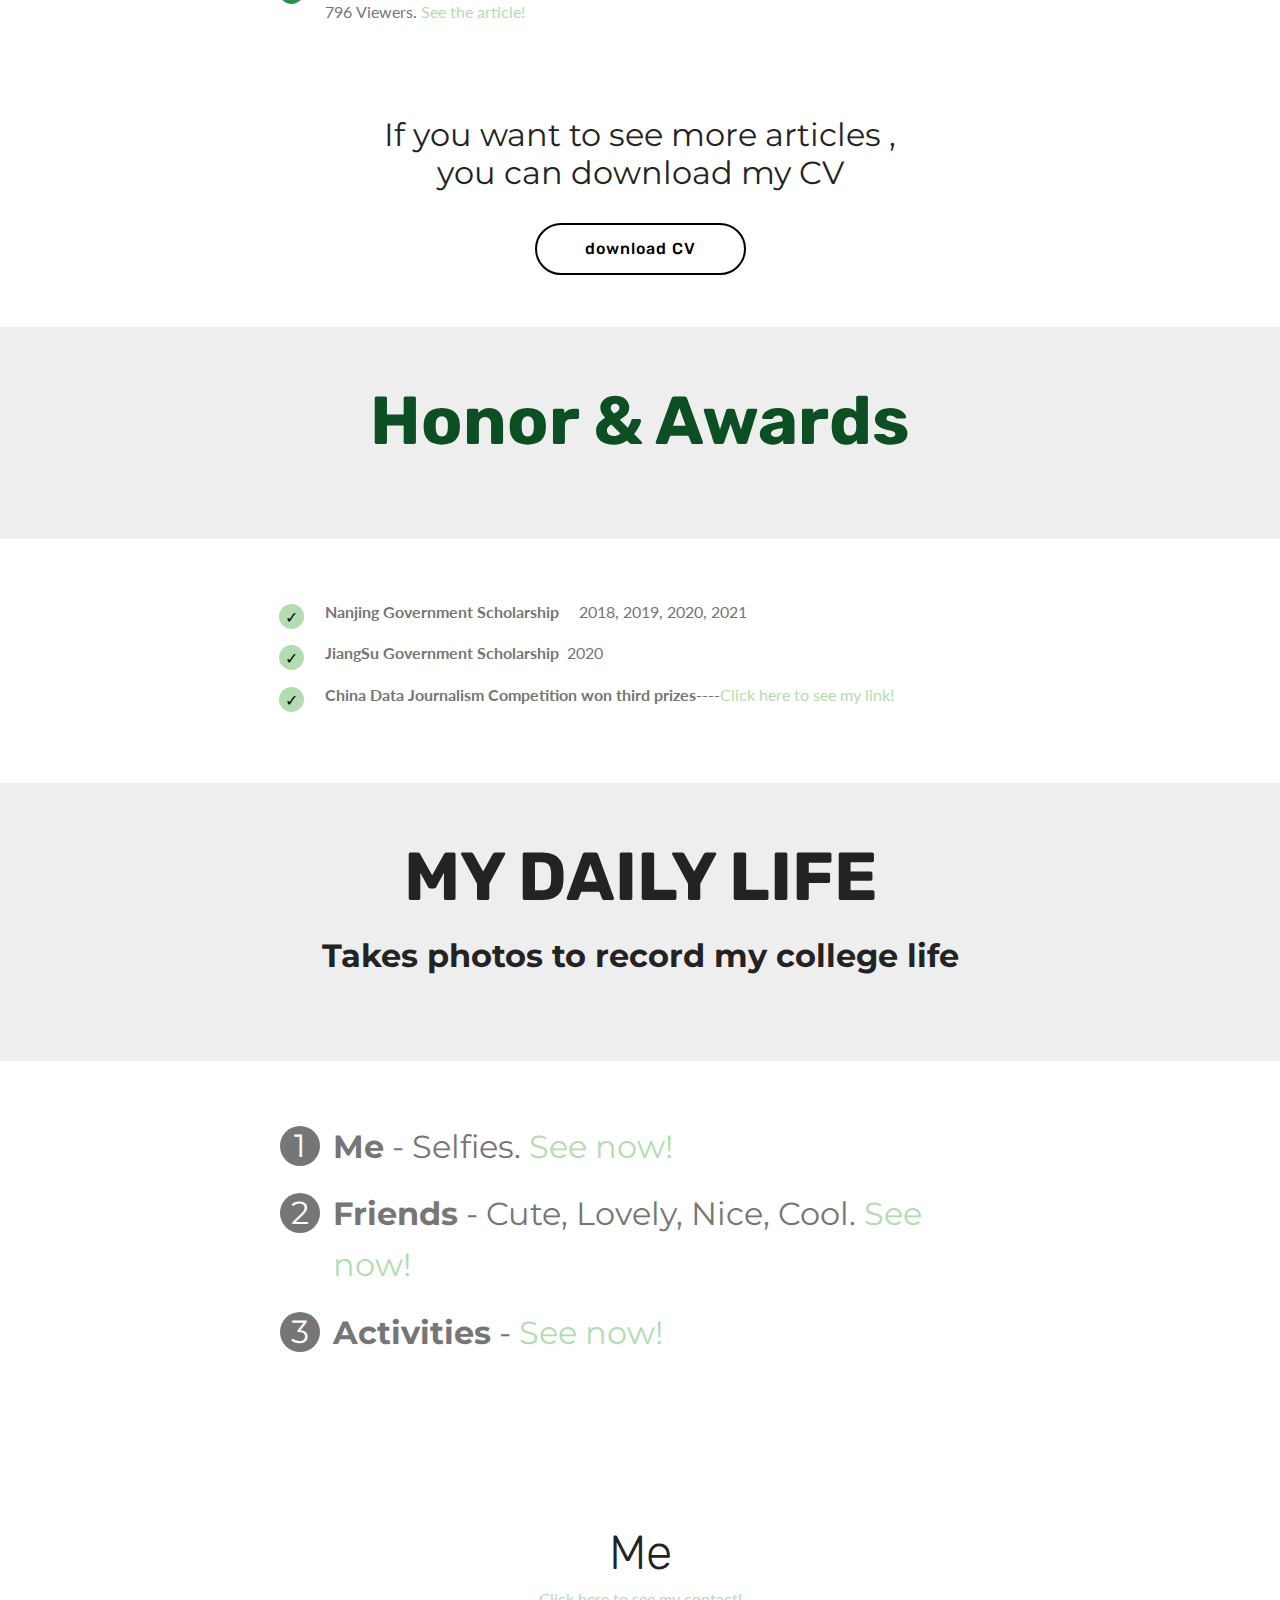
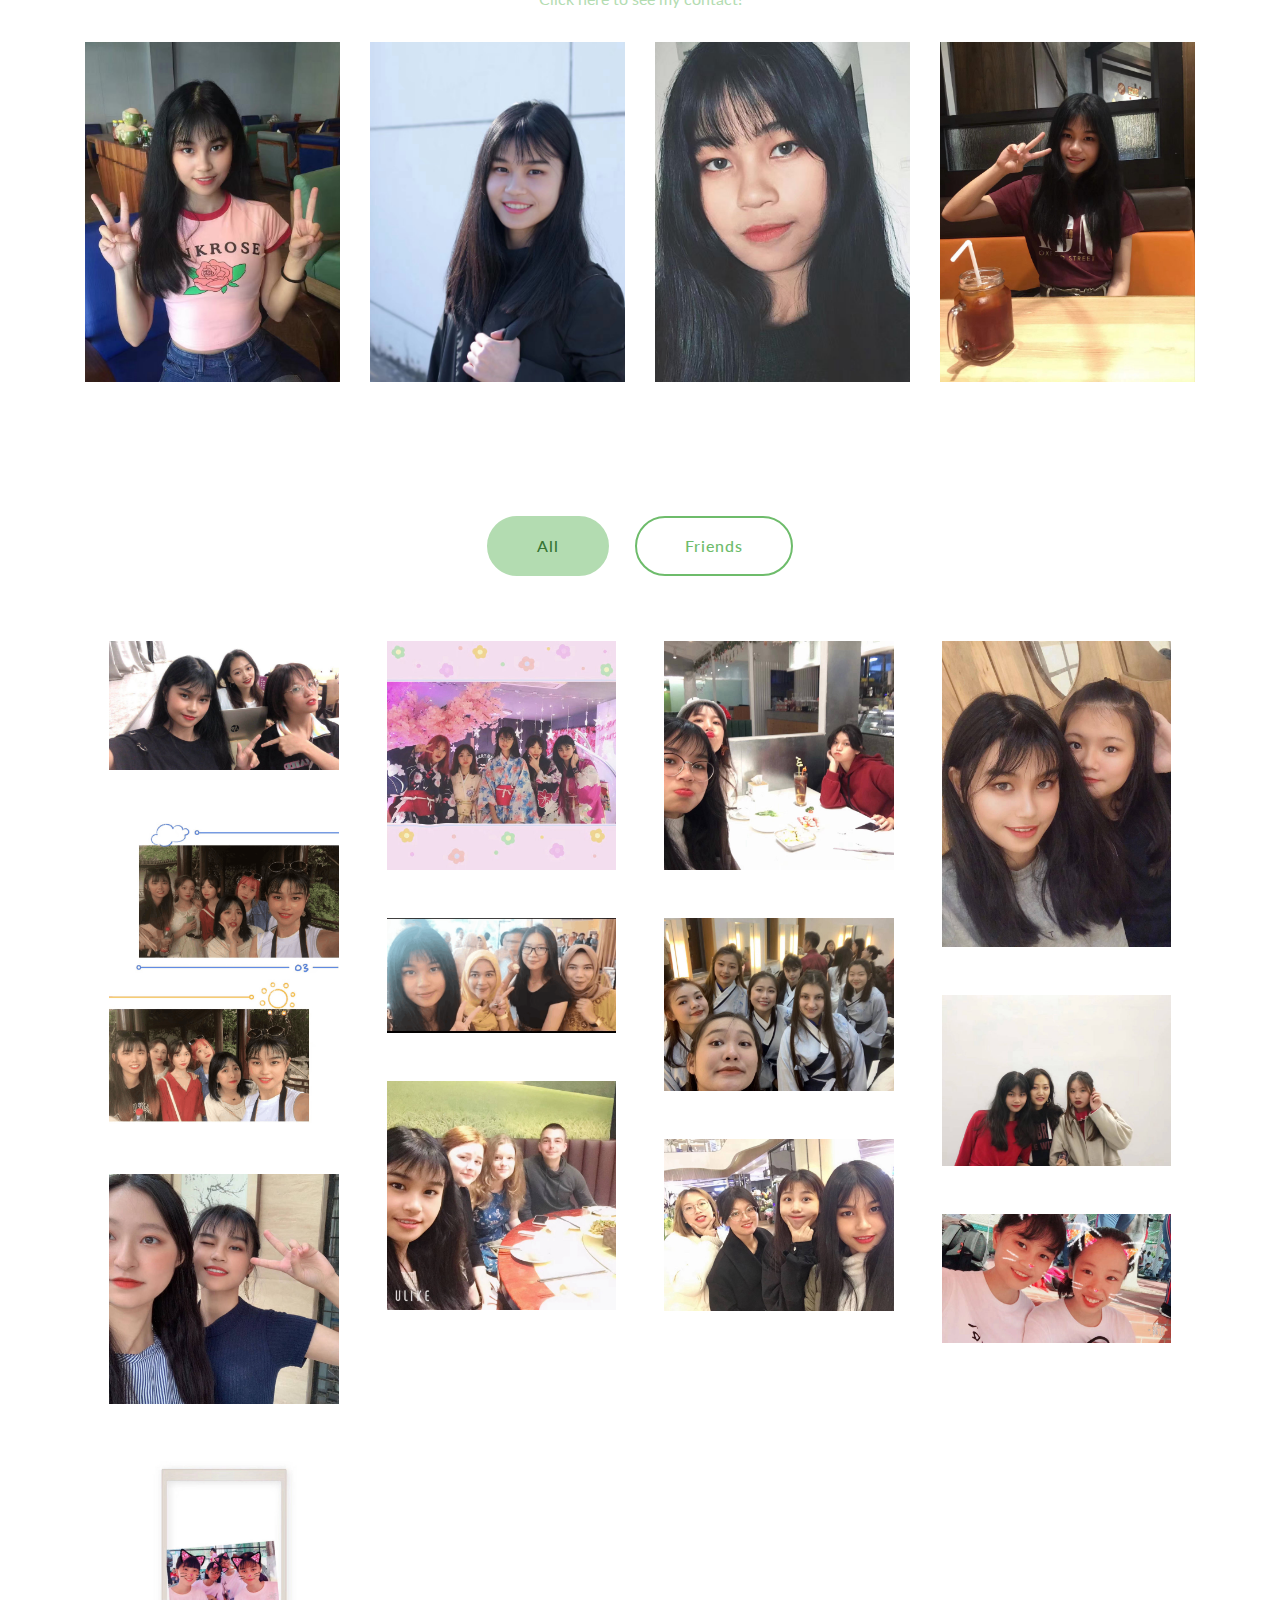
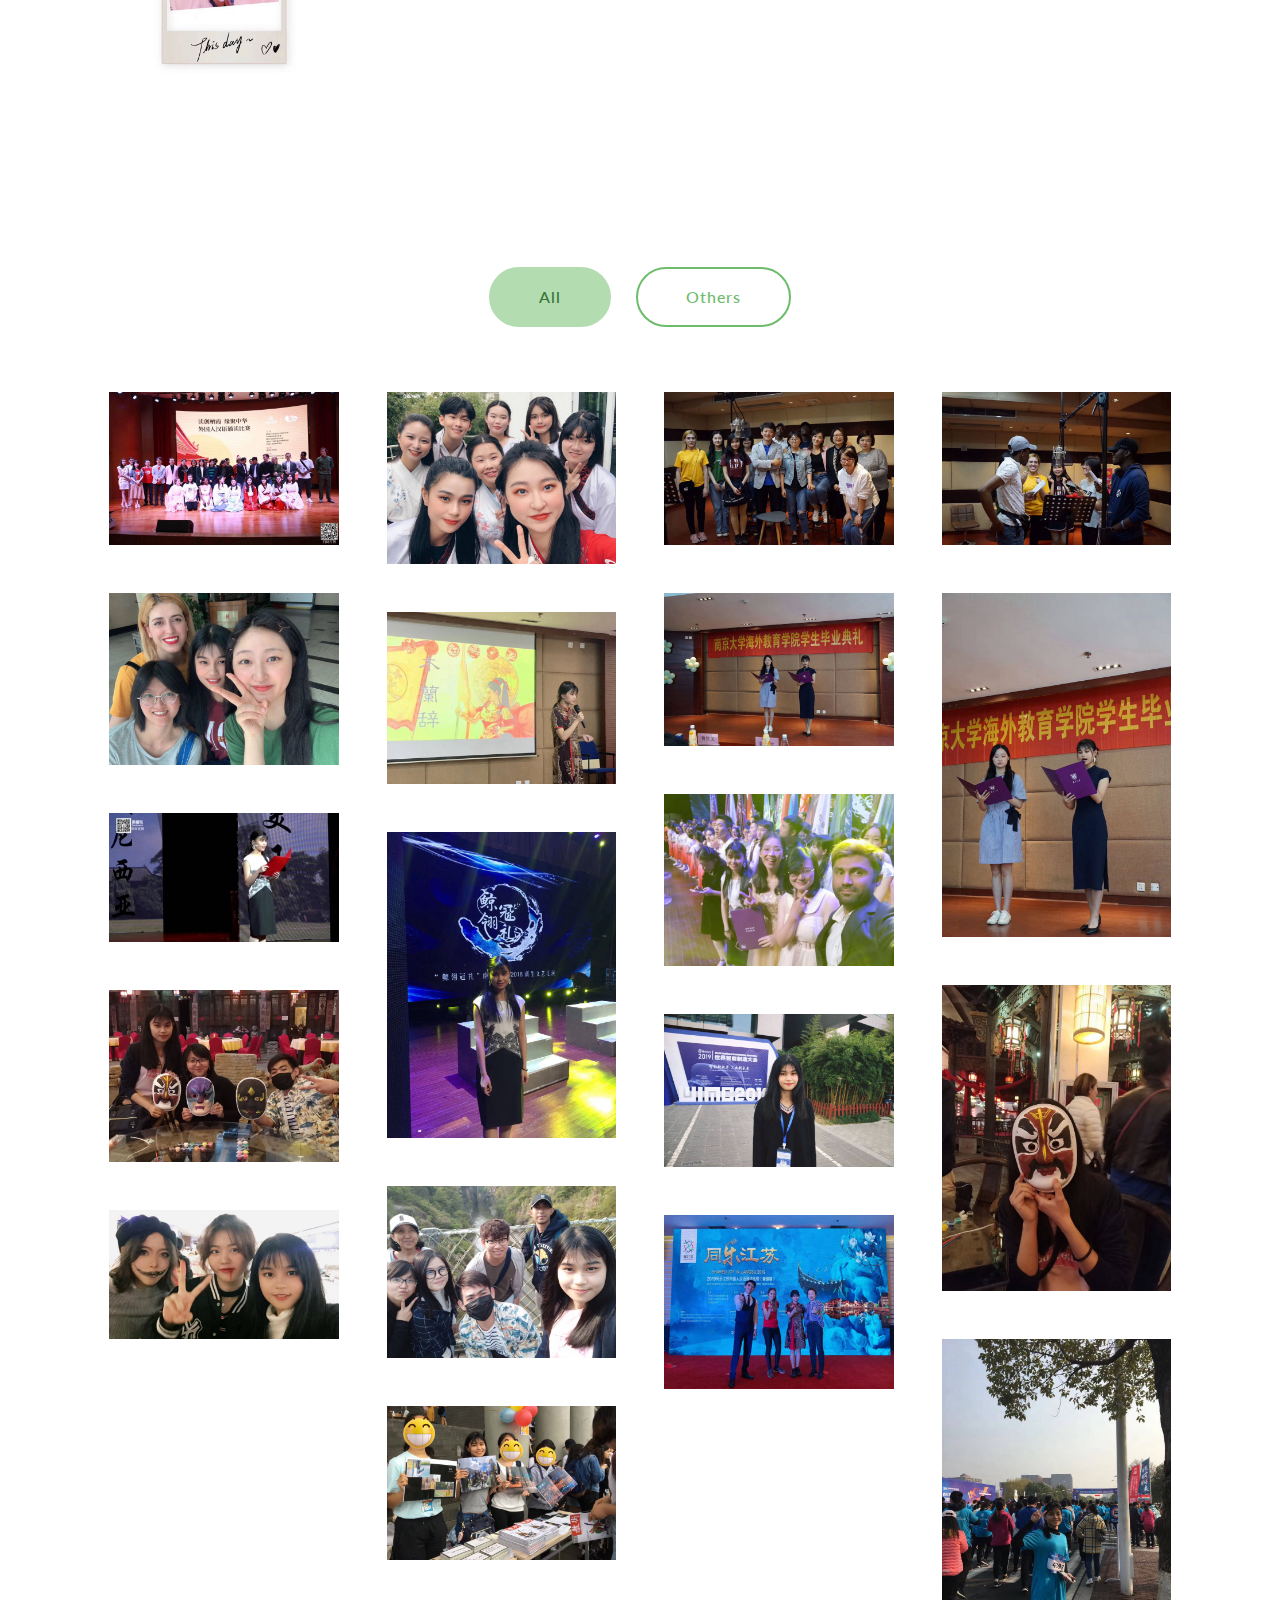
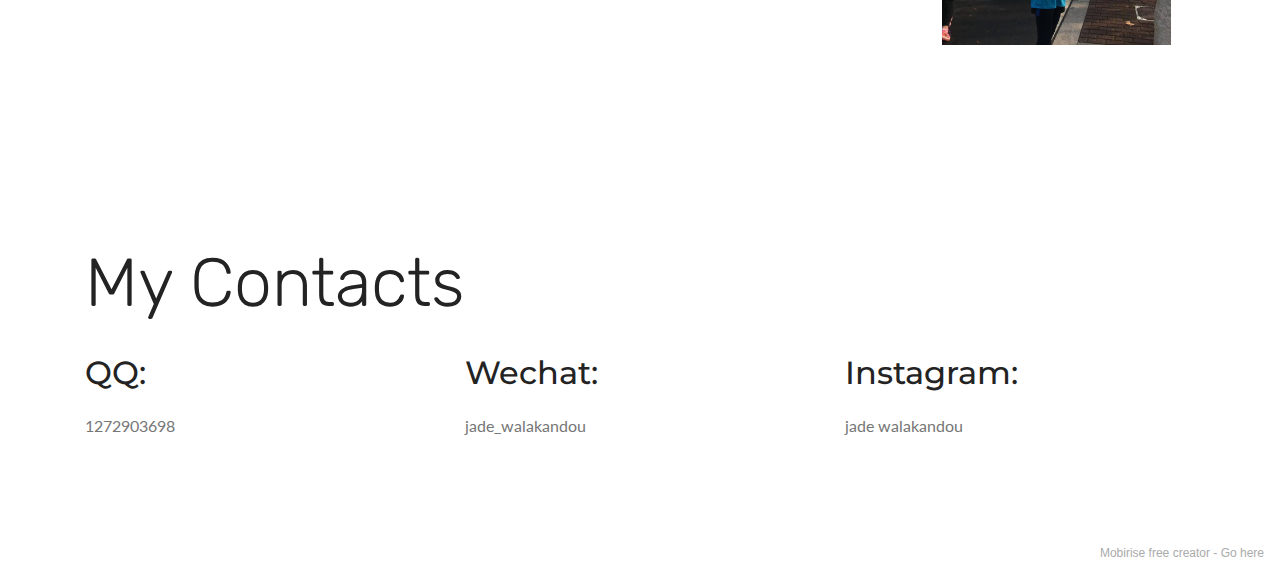
==== commit 7ab15ef3: "9st" ====
--- a/index.html
+++ b/index.html
@@ -427,7 +427,7 @@
         <div class="media-container-row">
             <div class="mbr-text counter-container col-12 col-md-8 mbr-fonts-style display-5">
                 <ol>
-                    <li><strong>Me</strong> - I am a girl who likes selfies.&nbsp;<a href="index.html#gallery5-w">See now!</a><span style="font-size: 2rem;"><a href="index.html#gallery5-w">&nbsp;</a></span></li>
+                    <li><strong>Me</strong> - Selfies.&nbsp;<a href="index.html#gallery5-w">See now!</a><span style="font-size: 2rem;"><a href="index.html#gallery5-w">&nbsp;</a></span></li>
                     <li><strong>Friends</strong>&nbsp;- Cute, Lovely, Nice, Cool. <a href="index.html#gallery2-13" class="text-primary">See now!</a></li>
                     <li><strong>Activities</strong>&nbsp;-&nbsp;<a href="index.html#gallery2-o" class="text-primary">See now!</a></li>
                 </ol>
@@ -461,18 +461,6 @@
             </div><div class="col-sm-6 col-md-4 col-lg-3 item gallery-image">
                 <div class="item-wrapper" data-bs-toggle="modal">
                     <img class="w-100" src="assets/images/4-1600x2134.jpg" alt="" data-slide-to="3" data-target="#lb-" data-bs-slide-to="3">
-                </div>
-            </div><div class="col-sm-6 col-md-4 col-lg-3 item gallery-image">
-                <div class="item-wrapper" data-bs-toggle="modal">
-                    <img class="w-100" src="assets/images/7-1620x1080.jpg" alt="" data-slide-to="4" data-target="#lb-" data-bs-slide-to="4">
-                </div>
-            </div><div class="col-sm-6 col-md-4 col-lg-3 item gallery-image">
-                <div class="item-wrapper" data-bs-toggle="modal">
-                    <img class="w-100" src="assets/images/9-1600x2844.jpg" alt="" data-slide-to="5" data-target="#lb-" data-bs-slide-to="5">
-                </div>
-            </div><div class="col-sm-6 col-md-4 col-lg-3 item gallery-image">
-                <div class="item-wrapper" data-bs-toggle="modal">
-                    <img class="w-100" src="assets/images/11-752x2000.jpg" alt="" data-slide-to="6" data-target="#lb-" data-bs-slide-to="6">
                 </div>
             </div>
             
@@ -494,19 +482,13 @@
                                     <img class="d-block w-100" src="assets/images/6-960x960.jpg" alt="">
                                 </div><div class="carousel-item">
                                     <img class="d-block w-100" src="assets/images/4-1600x2134.jpg" alt="">
-                                </div><div class="carousel-item">
-                                    <img class="d-block w-100" src="assets/images/7-1620x1080.jpg" alt="">
-                                </div><div class="carousel-item">
-                                    <img class="d-block w-100" src="assets/images/9-1600x2844.jpg" alt="">
-                                </div><div class="carousel-item">
-                                    <img class="d-block w-100" src="assets/images/11-752x2000.jpg" alt="">
                                 </div>
                                 
                                 
                                 
                             </div>
                             <ol class="carousel-indicators">
-                                <li data-slide-to="0" class="active" data-target="#lb-" data-bs-slide-to="0"></li><li data-slide-to="1" class="active" data-target="#lb-" data-bs-slide-to="1"></li><li data-slide-to="2" class="active" data-target="#lb-" data-bs-slide-to="2"></li><li data-slide-to="3" class="active" data-target="#lb-" data-bs-slide-to="3"></li><li data-slide-to="4" class="active" data-target="#lb-" data-bs-slide-to="4"></li><li data-slide-to="5" class="active" data-target="#lb-" data-bs-slide-to="5"></li><li data-slide-to="6" class="active" data-target="#lb-" data-bs-slide-to="6"></li>
+                                <li data-slide-to="0" class="active" data-target="#lb-" data-bs-slide-to="0"></li><li data-slide-to="1" class="active" data-target="#lb-" data-bs-slide-to="1"></li><li data-slide-to="2" class="active" data-target="#lb-" data-bs-slide-to="2"></li><li data-slide-to="3" class="active" data-target="#lb-" data-bs-slide-to="3"></li>
                                 
                                 
                                 
@@ -534,7 +516,7 @@
     
 
     <div class="container">
-        <div><!-- Filter --><div class="mbr-gallery-filter container gallery-filter-active"><ul buttons="0"><li class="mbr-gallery-filter-all active"><a class="btn btn-md btn-primary-outline display-7" href="">All</a></li></ul></div><!-- Gallery --><div class="mbr-gallery-row"><div class="mbr-gallery-layout-default"><div><div><div class="mbr-gallery-item mbr-gallery-item--p2" data-video-url="false" data-tags="Friends"><div href="#lb-gallery2-13" data-slide-to="0" data-bs-slide-to="0" data-toggle="modal" data-bs-toggle="modal"><img src="assets/images/background8.jpg" alt="" title=""><span class="icon-focus"></span></div></div><div class="mbr-gallery-item mbr-gallery-item--p2" data-video-url="false" data-tags="Friends"><div href="#lb-gallery2-13" data-slide-to="1" data-bs-slide-to="1" data-toggle="modal" data-bs-toggle="modal"><img src="assets/images/1-1-1920x1080-800x450.jpg" alt="" title=""><span class="icon-focus"></span></div></div><div class="mbr-gallery-item mbr-gallery-item--p2" data-video-url="false" data-tags="Friends"><div href="#lb-gallery2-13" data-slide-to="2" data-bs-slide-to="2" data-toggle="modal" data-bs-toggle="modal"><img src="assets/images/2-1-1440x1440-800x800.jpg" alt="" title=""><span class="icon-focus"></span></div></div><div class="mbr-gallery-item mbr-gallery-item--p2" data-video-url="false" data-tags="Friends"><div href="#lb-gallery2-13" data-slide-to="3" data-bs-slide-to="3" data-toggle="modal" data-bs-toggle="modal"><img src="assets/images/3-1-1600x1600-800x800.jpg" alt="" title=""><span class="icon-focus"></span></div></div><div class="mbr-gallery-item mbr-gallery-item--p2" data-video-url="false" data-tags="Friends"><div href="#lb-gallery2-13" data-slide-to="4" data-bs-slide-to="4" data-toggle="modal" data-bs-toggle="modal"><img src="assets/images/4-718x358-718x358.png" alt="" title=""><span class="icon-focus"></span></div></div><div class="mbr-gallery-item mbr-gallery-item--p2" data-video-url="false" data-tags="Friends"><div href="#lb-gallery2-13" data-slide-to="5" data-bs-slide-to="5" data-toggle="modal" data-bs-toggle="modal"><img src="assets/images/5-1-1600x1600-800x800.jpg" alt="" title=""><span class="icon-focus"></span></div></div><div class="mbr-gallery-item mbr-gallery-item--p2" data-video-url="false" data-tags="Friends"><div href="#lb-gallery2-13" data-slide-to="6" data-bs-slide-to="6" data-toggle="modal" data-bs-toggle="modal"><img src="assets/images/6-1-1600x2134-800x1067.jpg" alt="" title=""><span class="icon-focus"></span></div></div><div class="mbr-gallery-item mbr-gallery-item--p2" data-video-url="false" data-tags="Friends"><div href="#lb-gallery2-13" data-slide-to="7" data-bs-slide-to="7" data-toggle="modal" data-bs-toggle="modal"><img src="assets/images/7-1-1000x1774-800x1419.jpg" alt="" title=""><span class="icon-focus"></span></div></div><div class="mbr-gallery-item mbr-gallery-item--p2" data-video-url="false" data-tags="Friends"><div href="#lb-gallery2-13" data-slide-to="8" data-bs-slide-to="8" data-toggle="modal" data-bs-toggle="modal"><img src="assets/images/8-1-1000x1343-800x1074.png" alt="" title=""><span class="icon-focus"></span></div></div><div class="mbr-gallery-item mbr-gallery-item--p2" data-video-url="false" data-tags="Friends"><div href="#lb-gallery2-13" data-slide-to="9" data-bs-slide-to="9" data-toggle="modal" data-bs-toggle="modal"><img src="assets/images/9-1-920x751-800x653.png" alt="" title=""><span class="icon-focus"></span></div></div><div class="mbr-gallery-item mbr-gallery-item--p2" data-video-url="false" data-tags="Friends"><div href="#lb-gallery2-13" data-slide-to="10" data-bs-slide-to="10" data-toggle="modal" data-bs-toggle="modal"><img src="assets/images/4-718x358-718x358.png" alt="" title=""><span class="icon-focus"></span></div></div><div class="mbr-gallery-item mbr-gallery-item--p2" data-video-url="false" data-tags="Friends"><div href="#lb-gallery2-13" data-slide-to="11" data-bs-slide-to="11" data-toggle="modal" data-bs-toggle="modal"><img src="assets/images/11-1-1440x1080-800x600.jpg" alt="" title=""><span class="icon-focus"></span></div></div><div class="mbr-gallery-item mbr-gallery-item--p2" data-video-url="false" data-tags="Friends"><div href="#lb-gallery2-13" data-slide-to="12" data-bs-slide-to="12" data-toggle="modal" data-bs-toggle="modal"><img src="assets/images/4.2-1452x1080-800x595.jpg" alt="" title=""><span class="icon-focus"></span></div></div><div class="mbr-gallery-item mbr-gallery-item--p2" data-video-url="false" data-tags="Friends"><div href="#lb-gallery2-13" data-slide-to="13" data-bs-slide-to="13" data-toggle="modal" data-bs-toggle="modal"><img src="assets/images/13-1-1080x1080-800x800.jpg" alt="" title=""><span class="icon-focus"></span></div></div><div class="mbr-gallery-item mbr-gallery-item--p2" data-video-url="false" data-tags="Friends"><div href="#lb-gallery2-13" data-slide-to="14" data-bs-slide-to="14" data-toggle="modal" data-bs-toggle="modal"><img src="assets/images/14-1-960x960-800x800.jpg" alt="" title=""><span class="icon-focus"></span></div></div><div class="mbr-gallery-item mbr-gallery-item--p2" data-video-url="false" data-tags="Friends"><div href="#lb-gallery2-13" data-slide-to="15" data-bs-slide-to="15" data-toggle="modal" data-bs-toggle="modal"><img src="assets/images/15-2-1440x1080-800x600.jpg" alt="" title=""><span class="icon-focus"></span></div></div><div class="mbr-gallery-item mbr-gallery-item--p2" data-video-url="false" data-tags="Friends"><div href="#lb-gallery2-13" data-slide-to="16" data-bs-slide-to="16" data-toggle="modal" data-bs-toggle="modal"><img src="assets/images/16-1-1280x720-800x450.jpg" alt="" title=""><span class="icon-focus"></span></div></div><div class="mbr-gallery-item mbr-gallery-item--p2" data-video-url="false" data-tags="Friends"><div href="#lb-gallery2-13" data-slide-to="17" data-bs-slide-to="17" data-toggle="modal" data-bs-toggle="modal"><img src="assets/images/17-1-1000x1000-800x800.jpg" alt="" title=""><span class="icon-focus"></span></div></div><div class="mbr-gallery-item mbr-gallery-item--p2" data-video-url="false" data-tags="Friends"><div href="#lb-gallery2-13" data-slide-to="18" data-bs-slide-to="18" data-toggle="modal" data-bs-toggle="modal"><img src="assets/images/18-1-604x768-604x768.png" alt="" title=""><span class="icon-focus"></span></div></div></div></div><div class="clearfix"></div></div></div><!-- Lightbox --><div data-app-prevent-settings="" class="mbr-slider modal fade carousel slide" tabindex="-1" data-keyboard="true" data-bs-keyboard="true" data-interval="false" data-bs-interval="false" id="lb-gallery2-13"><div class="modal-dialog"><div class="modal-content"><div class="modal-body"><div class="carousel-inner"><div class="carousel-item active"><img src="assets/images/background8.jpg" alt="" title=""></div><div class="carousel-item"><img src="assets/images/1-1-1920x1080.jpg" alt="" title=""></div><div class="carousel-item"><img src="assets/images/2-1-1440x1440.jpg" alt="" title=""></div><div class="carousel-item"><img src="assets/images/3-1-1600x1600.jpg" alt="" title=""></div><div class="carousel-item"><img src="assets/images/4-718x358.png" alt="" title=""></div><div class="carousel-item"><img src="assets/images/5-1-1600x1600.jpg" alt="" title=""></div><div class="carousel-item"><img src="assets/images/6-1-1600x2134.jpg" alt="" title=""></div><div class="carousel-item"><img src="assets/images/7-1-1000x1774.jpg" alt="" title=""></div><div class="carousel-item"><img src="assets/images/8-1-1000x1343.png" alt="" title=""></div><div class="carousel-item"><img src="assets/images/9-1-920x751.png" alt="" title=""></div><div class="carousel-item"><img src="assets/images/4-718x358.png" alt="" title=""></div><div class="carousel-item"><img src="assets/images/11-1-1440x1080.jpg" alt="" title=""></div><div class="carousel-item"><img src="assets/images/4.2-1452x1080.jpg" alt="" title=""></div><div class="carousel-item"><img src="assets/images/13-1-1080x1080.jpg" alt="" title=""></div><div class="carousel-item"><img src="assets/images/14-1-960x960.jpg" alt="" title=""></div><div class="carousel-item"><img src="assets/images/15-2-1440x1080.jpg" alt="" title=""></div><div class="carousel-item"><img src="assets/images/16-1-1280x720.jpg" alt="" title=""></div><div class="carousel-item"><img src="assets/images/17-1-1000x1000.jpg" alt="" title=""></div><div class="carousel-item active"><img src="assets/images/18-1-604x768.png" alt="" title=""></div></div><a class="carousel-control carousel-control-prev" role="button" data-slide="prev" data-bs-slide="prev" href="#lb-gallery2-13"><span class="mbri-left mbr-iconfont" aria-hidden="true"></span><span class="sr-only visually-hidden">Previous</span></a><a class="carousel-control carousel-control-next" role="button" data-slide="next" data-bs-slide="next" href="#lb-gallery2-13"><span class="mbri-right mbr-iconfont" aria-hidden="true"></span><span class="sr-only visually-hidden">Next</span></a><a class="close" href="#" role="button" data-dismiss="modal" data-bs-dismiss="modal"><span class="sr-only visually-hidden">Close</span></a></div></div></div></div></div>
+        <div><!-- Filter --><div class="mbr-gallery-filter container gallery-filter-active"><ul buttons="0"><li class="mbr-gallery-filter-all active"><a class="btn btn-md btn-primary-outline display-7" href="">All</a></li></ul></div><!-- Gallery --><div class="mbr-gallery-row"><div class="mbr-gallery-layout-default"><div><div><div class="mbr-gallery-item mbr-gallery-item--p3" data-video-url="false" data-tags="Friends"><div href="#lb-gallery2-13" data-slide-to="0" data-bs-slide-to="0" data-toggle="modal" data-bs-toggle="modal"><img src="assets/images/1-1-1920x1080-800x450.jpg" alt="" title=""><span class="icon-focus"></span></div></div><div class="mbr-gallery-item mbr-gallery-item--p3" data-video-url="false" data-tags="Friends"><div href="#lb-gallery2-13" data-slide-to="1" data-bs-slide-to="1" data-toggle="modal" data-bs-toggle="modal"><img src="assets/images/2-1-1440x1440-800x800.jpg" alt="" title=""><span class="icon-focus"></span></div></div><div class="mbr-gallery-item mbr-gallery-item--p3" data-video-url="false" data-tags="Friends"><div href="#lb-gallery2-13" data-slide-to="2" data-bs-slide-to="2" data-toggle="modal" data-bs-toggle="modal"><img src="assets/images/5-1-1600x1600-800x800.jpg" alt="" title=""><span class="icon-focus"></span></div></div><div class="mbr-gallery-item mbr-gallery-item--p3" data-video-url="false" data-tags="Friends"><div href="#lb-gallery2-13" data-slide-to="3" data-bs-slide-to="3" data-toggle="modal" data-bs-toggle="modal"><img src="assets/images/6-1-1600x2134-800x1067.jpg" alt="" title=""><span class="icon-focus"></span></div></div><div class="mbr-gallery-item mbr-gallery-item--p3" data-video-url="false" data-tags="Friends"><div href="#lb-gallery2-13" data-slide-to="4" data-bs-slide-to="4" data-toggle="modal" data-bs-toggle="modal"><img src="assets/images/8-1-1000x1343-800x1074.png" alt="" title=""><span class="icon-focus"></span></div></div><div class="mbr-gallery-item mbr-gallery-item--p3" data-video-url="false" data-tags="Friends"><div href="#lb-gallery2-13" data-slide-to="5" data-bs-slide-to="5" data-toggle="modal" data-bs-toggle="modal"><img src="assets/images/4-718x358-718x358.png" alt="" title=""><span class="icon-focus"></span></div></div><div class="mbr-gallery-item mbr-gallery-item--p3" data-video-url="false" data-tags="Friends"><div href="#lb-gallery2-13" data-slide-to="6" data-bs-slide-to="6" data-toggle="modal" data-bs-toggle="modal"><img src="assets/images/11-1-1440x1080-800x600.jpg" alt="" title=""><span class="icon-focus"></span></div></div><div class="mbr-gallery-item mbr-gallery-item--p3" data-video-url="false" data-tags="Friends"><div href="#lb-gallery2-13" data-slide-to="7" data-bs-slide-to="7" data-toggle="modal" data-bs-toggle="modal"><img src="assets/images/4.2-1452x1080-800x595.jpg" alt="" title=""><span class="icon-focus"></span></div></div><div class="mbr-gallery-item mbr-gallery-item--p3" data-video-url="false" data-tags="Friends"><div href="#lb-gallery2-13" data-slide-to="8" data-bs-slide-to="8" data-toggle="modal" data-bs-toggle="modal"><img src="assets/images/13-1-1080x1080-800x800.jpg" alt="" title=""><span class="icon-focus"></span></div></div><div class="mbr-gallery-item mbr-gallery-item--p3" data-video-url="false" data-tags="Friends"><div href="#lb-gallery2-13" data-slide-to="9" data-bs-slide-to="9" data-toggle="modal" data-bs-toggle="modal"><img src="assets/images/14-1-960x960-800x800.jpg" alt="" title=""><span class="icon-focus"></span></div></div><div class="mbr-gallery-item mbr-gallery-item--p3" data-video-url="false" data-tags="Friends"><div href="#lb-gallery2-13" data-slide-to="10" data-bs-slide-to="10" data-toggle="modal" data-bs-toggle="modal"><img src="assets/images/15-2-1440x1080-800x600.jpg" alt="" title=""><span class="icon-focus"></span></div></div><div class="mbr-gallery-item mbr-gallery-item--p3" data-video-url="false" data-tags="Friends"><div href="#lb-gallery2-13" data-slide-to="11" data-bs-slide-to="11" data-toggle="modal" data-bs-toggle="modal"><img src="assets/images/16-1-1280x720-800x450.jpg" alt="" title=""><span class="icon-focus"></span></div></div><div class="mbr-gallery-item mbr-gallery-item--p3" data-video-url="false" data-tags="Friends"><div href="#lb-gallery2-13" data-slide-to="12" data-bs-slide-to="12" data-toggle="modal" data-bs-toggle="modal"><img src="assets/images/17-1-1000x1000-800x800.jpg" alt="" title=""><span class="icon-focus"></span></div></div></div></div><div class="clearfix"></div></div></div><!-- Lightbox --><div data-app-prevent-settings="" class="mbr-slider modal fade carousel slide" tabindex="-1" data-keyboard="true" data-bs-keyboard="true" data-interval="false" data-bs-interval="false" id="lb-gallery2-13"><div class="modal-dialog"><div class="modal-content"><div class="modal-body"><div class="carousel-inner"><div class="carousel-item"><img src="assets/images/1-1-1920x1080.jpg" alt="" title=""></div><div class="carousel-item active"><img src="assets/images/2-1-1440x1440.jpg" alt="" title=""></div><div class="carousel-item"><img src="assets/images/5-1-1600x1600.jpg" alt="" title=""></div><div class="carousel-item"><img src="assets/images/6-1-1600x2134.jpg" alt="" title=""></div><div class="carousel-item"><img src="assets/images/8-1-1000x1343.png" alt="" title=""></div><div class="carousel-item"><img src="assets/images/4-718x358.png" alt="" title=""></div><div class="carousel-item"><img src="assets/images/11-1-1440x1080.jpg" alt="" title=""></div><div class="carousel-item"><img src="assets/images/4.2-1452x1080.jpg" alt="" title=""></div><div class="carousel-item"><img src="assets/images/13-1-1080x1080.jpg" alt="" title=""></div><div class="carousel-item"><img src="assets/images/14-1-960x960.jpg" alt="" title=""></div><div class="carousel-item"><img src="assets/images/15-2-1440x1080.jpg" alt="" title=""></div><div class="carousel-item"><img src="assets/images/16-1-1280x720.jpg" alt="" title=""></div><div class="carousel-item"><img src="assets/images/17-1-1000x1000.jpg" alt="" title=""></div></div><a class="carousel-control carousel-control-prev" role="button" data-slide="prev" data-bs-slide="prev" href="#lb-gallery2-13"><span class="mbri-left mbr-iconfont" aria-hidden="true"></span><span class="sr-only visually-hidden">Previous</span></a><a class="carousel-control carousel-control-next" role="button" data-slide="next" data-bs-slide="next" href="#lb-gallery2-13"><span class="mbri-right mbr-iconfont" aria-hidden="true"></span><span class="sr-only visually-hidden">Next</span></a><a class="close" href="#" role="button" data-dismiss="modal" data-bs-dismiss="modal"><span class="sr-only visually-hidden">Close</span></a></div></div></div></div></div>
     </div>
 
 </section>
@@ -544,7 +526,7 @@
     
 
     <div class="container">
-        <div><!-- Filter --><div class="mbr-gallery-filter container gallery-filter-active"><ul buttons="0"><li class="mbr-gallery-filter-all active"><a class="btn btn-md btn-primary-outline display-7" href="">All</a></li></ul></div><!-- Gallery --><div class="mbr-gallery-row"><div class="mbr-gallery-layout-default"><div><div><div class="mbr-gallery-item mbr-gallery-item--p3" data-video-url="false" data-tags="Others"><div href="#lb-gallery2-o" data-slide-to="0" data-bs-slide-to="0" data-toggle="modal" data-bs-toggle="modal"><img src="assets/images/1-1620x1080-800x533.jpg" alt="" title=""><span class="icon-focus"></span></div></div><div class="mbr-gallery-item mbr-gallery-item--p3" data-video-url="false" data-tags="Others"><div href="#lb-gallery2-o" data-slide-to="1" data-bs-slide-to="1" data-toggle="modal" data-bs-toggle="modal"><img src="assets/images/2-1440x1080-800x600.jpg" alt="" title=""><span class="icon-focus"></span></div></div><div class="mbr-gallery-item mbr-gallery-item--p3" data-video-url="false" data-tags="Others"><div href="#lb-gallery2-o" data-slide-to="2" data-bs-slide-to="2" data-toggle="modal" data-bs-toggle="modal"><img src="assets/images/3-706x528-706x528.jpg" alt="" title=""><span class="icon-focus"></span></div></div><div class="mbr-gallery-item mbr-gallery-item--p3" data-video-url="false" data-tags="Others"><div href="#lb-gallery2-o" data-slide-to="3" data-bs-slide-to="3" data-toggle="modal" data-bs-toggle="modal"><img src="assets/images/4-1620x1080-800x533.jpg" alt="" title=""><span class="icon-focus"></span></div></div><div class="mbr-gallery-item mbr-gallery-item--p3" data-video-url="false" data-tags="Others"><div href="#lb-gallery2-o" data-slide-to="4" data-bs-slide-to="4" data-toggle="modal" data-bs-toggle="modal"><img src="assets/images/5-1620x1080-800x533.jpg" alt="" title=""><span class="icon-focus"></span></div></div><div class="mbr-gallery-item mbr-gallery-item--p3" data-video-url="false" data-tags="Others"><div href="#lb-gallery2-o" data-slide-to="5" data-bs-slide-to="5" data-toggle="modal" data-bs-toggle="modal"><img src="assets/images/6-1440x1080-800x600.jpg" alt="" title=""><span class="icon-focus"></span></div></div><div class="mbr-gallery-item mbr-gallery-item--p3" data-video-url="false" data-tags="Others"><div href="#lb-gallery2-o" data-slide-to="6" data-bs-slide-to="6" data-toggle="modal" data-bs-toggle="modal"><img src="assets/images/7-1440x1080-800x600.jpg" alt="" title=""><span class="icon-focus"></span></div></div><div class="mbr-gallery-item mbr-gallery-item--p3" data-video-url="false" data-tags="Others"><div href="#lb-gallery2-o" data-slide-to="7" data-bs-slide-to="7" data-toggle="modal" data-bs-toggle="modal"><img src="assets/images/8-1620x1080-800x533.jpg" alt="" title=""><span class="icon-focus"></span></div></div><div class="mbr-gallery-item mbr-gallery-item--p3" data-video-url="false" data-tags="Others"><div href="#lb-gallery2-o" data-slide-to="8" data-bs-slide-to="8" data-toggle="modal" data-bs-toggle="modal"><img src="assets/images/9-1080x1620-800x1200.jpg" alt="" title=""><span class="icon-focus"></span></div></div><div class="mbr-gallery-item mbr-gallery-item--p3" data-video-url="false" data-tags="Others"><div href="#lb-gallery2-o" data-slide-to="9" data-bs-slide-to="9" data-toggle="modal" data-bs-toggle="modal"><img src="assets/images/10-1920x1080-800x450.jpg" alt="" title=""><span class="icon-focus"></span></div></div><div class="mbr-gallery-item mbr-gallery-item--p3" data-video-url="false" data-tags="Others"><div href="#lb-gallery2-o" data-slide-to="10" data-bs-slide-to="10" data-toggle="modal" data-bs-toggle="modal"><img src="assets/images/11-1080x1440-800x1067.jpg" alt="" title=""><span class="icon-focus"></span></div></div><div class="mbr-gallery-item mbr-gallery-item--p3" data-video-url="false" data-tags="Others"><div href="#lb-gallery2-o" data-slide-to="11" data-bs-slide-to="11" data-toggle="modal" data-bs-toggle="modal"><img src="assets/images/12-1440x1080-800x600.jpg" alt="" title=""><span class="icon-focus"></span></div></div><div class="mbr-gallery-item mbr-gallery-item--p3" data-video-url="false" data-tags="Others"><div href="#lb-gallery2-o" data-slide-to="12" data-bs-slide-to="12" data-toggle="modal" data-bs-toggle="modal"><img src="assets/images/13-1080x1440-800x1067.jpg" alt="" title=""><span class="icon-focus"></span></div></div><div class="mbr-gallery-item mbr-gallery-item--p3" data-video-url="false" data-tags="Others"><div href="#lb-gallery2-o" data-slide-to="13" data-bs-slide-to="13" data-toggle="modal" data-bs-toggle="modal"><img src="assets/images/14-1440x1080-800x600.jpg" alt="" title=""><span class="icon-focus"></span></div></div><div class="mbr-gallery-item mbr-gallery-item--p3" data-video-url="false" data-tags="Others"><div href="#lb-gallery2-o" data-slide-to="14" data-bs-slide-to="14" data-toggle="modal" data-bs-toggle="modal"><img src="assets/images/15-1440x1080-800x600.jpg" alt="" title=""><span class="icon-focus"></span></div></div><div class="mbr-gallery-item mbr-gallery-item--p3" data-video-url="false" data-tags="Others"><div href="#lb-gallery2-o" data-slide-to="15" data-bs-slide-to="15" data-toggle="modal" data-bs-toggle="modal"><img src="assets/images/16-1620x1080-800x533.jpg" alt="" title=""><span class="icon-focus"></span></div></div><div class="mbr-gallery-item mbr-gallery-item--p3" data-video-url="false" data-tags="Others"><div href="#lb-gallery2-o" data-slide-to="16" data-bs-slide-to="16" data-toggle="modal" data-bs-toggle="modal"><img src="assets/images/17-1080x1440-800x1067.jpg" alt="" title=""><span class="icon-focus"></span></div></div><div class="mbr-gallery-item mbr-gallery-item--p3" data-video-url="false" data-tags="Others"><div href="#lb-gallery2-o" data-slide-to="17" data-bs-slide-to="17" data-toggle="modal" data-bs-toggle="modal"><img src="assets/images/18-1280x720-800x450.jpg" alt="" title=""><span class="icon-focus"></span></div></div><div class="mbr-gallery-item mbr-gallery-item--p3" data-video-url="false" data-tags="Others"><div href="#lb-gallery2-o" data-slide-to="18" data-bs-slide-to="18" data-toggle="modal" data-bs-toggle="modal"><img src="assets/images/19-1280x720-800x450.jpg" alt="" title=""><span class="icon-focus"></span></div></div><div class="mbr-gallery-item mbr-gallery-item--p3" data-video-url="false" data-tags="Others"><div href="#lb-gallery2-o" data-slide-to="19" data-bs-slide-to="19" data-toggle="modal" data-bs-toggle="modal"><img src="assets/images/20-1736x1158-800x534.jpg" alt="" title=""><span class="icon-focus"></span></div></div><div class="mbr-gallery-item mbr-gallery-item--p3" data-video-url="false" data-tags="Others"><div href="#lb-gallery2-o" data-slide-to="20" data-bs-slide-to="20" data-toggle="modal" data-bs-toggle="modal"><img src="assets/images/21-1044x952-800x730.jpg" alt="" title=""><span class="icon-focus"></span></div></div><div class="mbr-gallery-item mbr-gallery-item--p3" data-video-url="false" data-tags="Others"><div href="#lb-gallery2-o" data-slide-to="21" data-bs-slide-to="21" data-toggle="modal" data-bs-toggle="modal"><img src="assets/images/22-1418x1080-800x609.jpg" alt="" title=""><span class="icon-focus"></span></div></div></div></div><div class="clearfix"></div></div></div><!-- Lightbox --><div data-app-prevent-settings="" class="mbr-slider modal fade carousel slide" tabindex="-1" data-keyboard="true" data-bs-keyboard="true" data-interval="false" data-bs-interval="false" id="lb-gallery2-o"><div class="modal-dialog"><div class="modal-content"><div class="modal-body"><div class="carousel-inner"><div class="carousel-item"><img src="assets/images/1-1620x1080.jpg" alt="" title=""></div><div class="carousel-item"><img src="assets/images/2-1440x1080.jpg" alt="" title=""></div><div class="carousel-item"><img src="assets/images/3-706x528.jpg" alt="" title=""></div><div class="carousel-item"><img src="assets/images/4-1620x1080.jpg" alt="" title=""></div><div class="carousel-item"><img src="assets/images/5-1620x1080.jpg" alt="" title=""></div><div class="carousel-item"><img src="assets/images/6-1440x1080.jpg" alt="" title=""></div><div class="carousel-item"><img src="assets/images/7-1440x1080.jpg" alt="" title=""></div><div class="carousel-item"><img src="assets/images/8-1620x1080.jpg" alt="" title=""></div><div class="carousel-item"><img src="assets/images/9-1080x1620.jpg" alt="" title=""></div><div class="carousel-item"><img src="assets/images/10-1920x1080.jpg" alt="" title=""></div><div class="carousel-item"><img src="assets/images/11-1080x1440.jpg" alt="" title=""></div><div class="carousel-item"><img src="assets/images/12-1440x1080.jpg" alt="" title=""></div><div class="carousel-item"><img src="assets/images/13-1080x1440.jpg" alt="" title=""></div><div class="carousel-item"><img src="assets/images/14-1440x1080.jpg" alt="" title=""></div><div class="carousel-item"><img src="assets/images/15-1440x1080.jpg" alt="" title=""></div><div class="carousel-item"><img src="assets/images/16-1620x1080.jpg" alt="" title=""></div><div class="carousel-item"><img src="assets/images/17-1080x1440.jpg" alt="" title=""></div><div class="carousel-item"><img src="assets/images/18-1280x720.jpg" alt="" title=""></div><div class="carousel-item active"><img src="assets/images/19-1280x720.jpg" alt="" title=""></div><div class="carousel-item active"><img src="assets/images/20-1736x1158.jpg" alt="" title=""></div><div class="carousel-item"><img src="assets/images/21-1044x952.jpg" alt="" title=""></div><div class="carousel-item"><img src="assets/images/22-1418x1080.jpg" alt="" title=""></div></div><a class="carousel-control carousel-control-prev" role="button" data-slide="prev" data-bs-slide="prev" href="#lb-gallery2-o"><span class="mbri-left mbr-iconfont" aria-hidden="true"></span><span class="sr-only visually-hidden">Previous</span></a><a class="carousel-control carousel-control-next" role="button" data-slide="next" data-bs-slide="next" href="#lb-gallery2-o"><span class="mbri-right mbr-iconfont" aria-hidden="true"></span><span class="sr-only visually-hidden">Next</span></a><a class="close" href="#" role="button" data-dismiss="modal" data-bs-dismiss="modal"><span class="sr-only visually-hidden">Close</span></a></div></div></div></div></div>
+        <div><!-- Filter --><div class="mbr-gallery-filter container gallery-filter-active"><ul buttons="0"><li class="mbr-gallery-filter-all active"><a class="btn btn-md btn-primary-outline display-7" href="">All</a></li></ul></div><!-- Gallery --><div class="mbr-gallery-row"><div class="mbr-gallery-layout-default"><div><div><div class="mbr-gallery-item mbr-gallery-item--p3" data-video-url="false" data-tags="Others"><div href="#lb-gallery2-o" data-slide-to="0" data-bs-slide-to="0" data-toggle="modal" data-bs-toggle="modal"><img src="assets/images/1-1620x1080-800x533.jpg" alt="" title=""><span class="icon-focus"></span></div></div><div class="mbr-gallery-item mbr-gallery-item--p3" data-video-url="false" data-tags="Others"><div href="#lb-gallery2-o" data-slide-to="1" data-bs-slide-to="1" data-toggle="modal" data-bs-toggle="modal"><img src="assets/images/2-1440x1080-800x600.jpg" alt="" title=""><span class="icon-focus"></span></div></div><div class="mbr-gallery-item mbr-gallery-item--p3" data-video-url="false" data-tags="Others"><div href="#lb-gallery2-o" data-slide-to="2" data-bs-slide-to="2" data-toggle="modal" data-bs-toggle="modal"><img src="assets/images/4-1620x1080-800x533.jpg" alt="" title=""><span class="icon-focus"></span></div></div><div class="mbr-gallery-item mbr-gallery-item--p3" data-video-url="false" data-tags="Others"><div href="#lb-gallery2-o" data-slide-to="3" data-bs-slide-to="3" data-toggle="modal" data-bs-toggle="modal"><img src="assets/images/5-1620x1080-800x533.jpg" alt="" title=""><span class="icon-focus"></span></div></div><div class="mbr-gallery-item mbr-gallery-item--p3" data-video-url="false" data-tags="Others"><div href="#lb-gallery2-o" data-slide-to="4" data-bs-slide-to="4" data-toggle="modal" data-bs-toggle="modal"><img src="assets/images/6-1440x1080-800x600.jpg" alt="" title=""><span class="icon-focus"></span></div></div><div class="mbr-gallery-item mbr-gallery-item--p3" data-video-url="false" data-tags="Others"><div href="#lb-gallery2-o" data-slide-to="5" data-bs-slide-to="5" data-toggle="modal" data-bs-toggle="modal"><img src="assets/images/7-1440x1080-800x600.jpg" alt="" title=""><span class="icon-focus"></span></div></div><div class="mbr-gallery-item mbr-gallery-item--p3" data-video-url="false" data-tags="Others"><div href="#lb-gallery2-o" data-slide-to="6" data-bs-slide-to="6" data-toggle="modal" data-bs-toggle="modal"><img src="assets/images/8-1620x1080-800x533.jpg" alt="" title=""><span class="icon-focus"></span></div></div><div class="mbr-gallery-item mbr-gallery-item--p3" data-video-url="false" data-tags="Others"><div href="#lb-gallery2-o" data-slide-to="7" data-bs-slide-to="7" data-toggle="modal" data-bs-toggle="modal"><img src="assets/images/9-1080x1620-800x1200.jpg" alt="" title=""><span class="icon-focus"></span></div></div><div class="mbr-gallery-item mbr-gallery-item--p3" data-video-url="false" data-tags="Others"><div href="#lb-gallery2-o" data-slide-to="8" data-bs-slide-to="8" data-toggle="modal" data-bs-toggle="modal"><img src="assets/images/10-1920x1080-800x450.jpg" alt="" title=""><span class="icon-focus"></span></div></div><div class="mbr-gallery-item mbr-gallery-item--p3" data-video-url="false" data-tags="Others"><div href="#lb-gallery2-o" data-slide-to="9" data-bs-slide-to="9" data-toggle="modal" data-bs-toggle="modal"><img src="assets/images/11-1080x1440-800x1067.jpg" alt="" title=""><span class="icon-focus"></span></div></div><div class="mbr-gallery-item mbr-gallery-item--p3" data-video-url="false" data-tags="Others"><div href="#lb-gallery2-o" data-slide-to="10" data-bs-slide-to="10" data-toggle="modal" data-bs-toggle="modal"><img src="assets/images/12-1440x1080-800x600.jpg" alt="" title=""><span class="icon-focus"></span></div></div><div class="mbr-gallery-item mbr-gallery-item--p3" data-video-url="false" data-tags="Others"><div href="#lb-gallery2-o" data-slide-to="11" data-bs-slide-to="11" data-toggle="modal" data-bs-toggle="modal"><img src="assets/images/13-1080x1440-800x1067.jpg" alt="" title=""><span class="icon-focus"></span></div></div><div class="mbr-gallery-item mbr-gallery-item--p3" data-video-url="false" data-tags="Others"><div href="#lb-gallery2-o" data-slide-to="12" data-bs-slide-to="12" data-toggle="modal" data-bs-toggle="modal"><img src="assets/images/14-1440x1080-800x600.jpg" alt="" title=""><span class="icon-focus"></span></div></div><div class="mbr-gallery-item mbr-gallery-item--p3" data-video-url="false" data-tags="Others"><div href="#lb-gallery2-o" data-slide-to="13" data-bs-slide-to="13" data-toggle="modal" data-bs-toggle="modal"><img src="assets/images/15-1440x1080-800x600.jpg" alt="" title=""><span class="icon-focus"></span></div></div><div class="mbr-gallery-item mbr-gallery-item--p3" data-video-url="false" data-tags="Others"><div href="#lb-gallery2-o" data-slide-to="14" data-bs-slide-to="14" data-toggle="modal" data-bs-toggle="modal"><img src="assets/images/16-1620x1080-800x533.jpg" alt="" title=""><span class="icon-focus"></span></div></div><div class="mbr-gallery-item mbr-gallery-item--p3" data-video-url="false" data-tags="Others"><div href="#lb-gallery2-o" data-slide-to="15" data-bs-slide-to="15" data-toggle="modal" data-bs-toggle="modal"><img src="assets/images/17-1080x1440-800x1067.jpg" alt="" title=""><span class="icon-focus"></span></div></div><div class="mbr-gallery-item mbr-gallery-item--p3" data-video-url="false" data-tags="Others"><div href="#lb-gallery2-o" data-slide-to="16" data-bs-slide-to="16" data-toggle="modal" data-bs-toggle="modal"><img src="assets/images/18-1280x720-800x450.jpg" alt="" title=""><span class="icon-focus"></span></div></div><div class="mbr-gallery-item mbr-gallery-item--p3" data-video-url="false" data-tags="Others"><div href="#lb-gallery2-o" data-slide-to="17" data-bs-slide-to="17" data-toggle="modal" data-bs-toggle="modal"><img src="assets/images/20-1736x1158-800x534.jpg" alt="" title=""><span class="icon-focus"></span></div></div><div class="mbr-gallery-item mbr-gallery-item--p3" data-video-url="false" data-tags="Others"><div href="#lb-gallery2-o" data-slide-to="18" data-bs-slide-to="18" data-toggle="modal" data-bs-toggle="modal"><img src="assets/images/22-1418x1080-800x609.jpg" alt="" title=""><span class="icon-focus"></span></div></div></div></div><div class="clearfix"></div></div></div><!-- Lightbox --><div data-app-prevent-settings="" class="mbr-slider modal fade carousel slide" tabindex="-1" data-keyboard="true" data-bs-keyboard="true" data-interval="false" data-bs-interval="false" id="lb-gallery2-o"><div class="modal-dialog"><div class="modal-content"><div class="modal-body"><div class="carousel-inner"><div class="carousel-item"><img src="assets/images/1-1620x1080.jpg" alt="" title=""></div><div class="carousel-item"><img src="assets/images/2-1440x1080.jpg" alt="" title=""></div><div class="carousel-item"><img src="assets/images/4-1620x1080.jpg" alt="" title=""></div><div class="carousel-item"><img src="assets/images/5-1620x1080.jpg" alt="" title=""></div><div class="carousel-item"><img src="assets/images/6-1440x1080.jpg" alt="" title=""></div><div class="carousel-item"><img src="assets/images/7-1440x1080.jpg" alt="" title=""></div><div class="carousel-item"><img src="assets/images/8-1620x1080.jpg" alt="" title=""></div><div class="carousel-item"><img src="assets/images/9-1080x1620.jpg" alt="" title=""></div><div class="carousel-item"><img src="assets/images/10-1920x1080.jpg" alt="" title=""></div><div class="carousel-item"><img src="assets/images/11-1080x1440.jpg" alt="" title=""></div><div class="carousel-item"><img src="assets/images/12-1440x1080.jpg" alt="" title=""></div><div class="carousel-item"><img src="assets/images/13-1080x1440.jpg" alt="" title=""></div><div class="carousel-item"><img src="assets/images/14-1440x1080.jpg" alt="" title=""></div><div class="carousel-item"><img src="assets/images/15-1440x1080.jpg" alt="" title=""></div><div class="carousel-item"><img src="assets/images/16-1620x1080.jpg" alt="" title=""></div><div class="carousel-item"><img src="assets/images/17-1080x1440.jpg" alt="" title=""></div><div class="carousel-item"><img src="assets/images/18-1280x720.jpg" alt="" title=""></div><div class="carousel-item active"><img src="assets/images/20-1736x1158.jpg" alt="" title=""></div><div class="carousel-item"><img src="assets/images/22-1418x1080.jpg" alt="" title=""></div></div><a class="carousel-control carousel-control-prev" role="button" data-slide="prev" data-bs-slide="prev" href="#lb-gallery2-o"><span class="mbri-left mbr-iconfont" aria-hidden="true"></span><span class="sr-only visually-hidden">Previous</span></a><a class="carousel-control carousel-control-next" role="button" data-slide="next" data-bs-slide="next" href="#lb-gallery2-o"><span class="mbri-right mbr-iconfont" aria-hidden="true"></span><span class="sr-only visually-hidden">Next</span></a><a class="close" href="#" role="button" data-dismiss="modal" data-bs-dismiss="modal"><span class="sr-only visually-hidden">Close</span></a></div></div></div></div></div>
     </div>
 
 </section>
@@ -591,7 +573,7 @@
             </div>
         </div>
     </div>
-</section><section style="background-color: #fff; font-family: -apple-system, BlinkMacSystemFont, 'Segoe UI', 'Roboto', 'Helvetica Neue', Arial, sans-serif; color:#aaa; font-size:12px; padding: 0; align-items: center; display: flex;"><a href="https://mobirise.site/x" style="flex: 1 1; height: 3rem; padding-left: 1rem;"></a><p style="flex: 0 0 auto; margin:0; padding-right:1rem;">Made with Mobirise - <a href="https://mobirise.site/l" style="color:#aaa;">Go now</a></p></section><script src="assets/popper/popper.min.js"></script>  <script src="assets/web/assets/jquery/jquery.min.js"></script>  <script src="assets/bootstrap/js/bootstrap.min.js"></script>  <script src="https://connect.facebook.net/en_US/sdk.js#xfbml=1&version=v2.5"></script>  <script src="https://apis.google.com/js/plusone.js"></script>  <script src="assets/facebook-plugin/facebook-script.js"></script>  <script src="assets/tether/tether.min.js"></script>  <script src="assets/smoothscroll/smooth-scroll.js"></script>  <script src="assets/parallax/jarallax.min.js"></script>  <script src="assets/viewportchecker/jquery.viewportchecker.js"></script>  <script src="assets/masonry/masonry.pkgd.min.js"></script>  <script src="assets/imagesloaded/imagesloaded.pkgd.min.js"></script>  <script src="assets/bootstrapcarouselswipe/bootstrap-carousel-swipe.js"></script>  <script src="assets/vimeoplayer/jquery.mb.vimeo_player.js"></script>  <script src="assets/theme/js/script.js"></script>  <script src="assets/gallery/player.min.js"></script>  <script src="assets/gallery/script.js"></script>  <script src="assets/slidervideo/script.js"></script>  
+</section><section style="background-color: #fff; font-family: -apple-system, BlinkMacSystemFont, 'Segoe UI', 'Roboto', 'Helvetica Neue', Arial, sans-serif; color:#aaa; font-size:12px; padding: 0; align-items: center; display: flex;"><a href="https://mobirise.site/d" style="flex: 1 1; height: 3rem; padding-left: 1rem;"></a><p style="flex: 0 0 auto; margin:0; padding-right:1rem;">Mobirise free creator - <a href="https://mobirise.site/o" style="color:#aaa;">Go here</a></p></section><script src="assets/popper/popper.min.js"></script>  <script src="assets/web/assets/jquery/jquery.min.js"></script>  <script src="assets/bootstrap/js/bootstrap.min.js"></script>  <script src="https://connect.facebook.net/en_US/sdk.js#xfbml=1&version=v2.5"></script>  <script src="https://apis.google.com/js/plusone.js"></script>  <script src="assets/facebook-plugin/facebook-script.js"></script>  <script src="assets/tether/tether.min.js"></script>  <script src="assets/smoothscroll/smooth-scroll.js"></script>  <script src="assets/parallax/jarallax.min.js"></script>  <script src="assets/viewportchecker/jquery.viewportchecker.js"></script>  <script src="assets/masonry/masonry.pkgd.min.js"></script>  <script src="assets/imagesloaded/imagesloaded.pkgd.min.js"></script>  <script src="assets/bootstrapcarouselswipe/bootstrap-carousel-swipe.js"></script>  <script src="assets/vimeoplayer/jquery.mb.vimeo_player.js"></script>  <script src="assets/theme/js/script.js"></script>  <script src="assets/gallery/player.min.js"></script>  <script src="assets/gallery/script.js"></script>  <script src="assets/slidervideo/script.js"></script>  
   
   
 </body>
--- a/assets/mobirise/css/mbr-additional.css
+++ b/assets/mobirise/css/mbr-additional.css
@@ -1095,7 +1095,7 @@
 }
 .cid-rTzCytbojQ {
   padding-top: 90px;
-  padding-bottom: 90px;
+  padding-bottom: 45px;
   background-color: #ffffff;
 }
 .cid-rTzCytbojQ .item {
@@ -1285,7 +1285,7 @@
   transform: none;
 }
 .cid-rTzMQLaWhC {
-  padding-top: 90px;
+  padding-top: 15px;
   padding-bottom: 90px;
   background-color: #ffffff;
 }
@@ -1304,6 +1304,66 @@
   background: #1b1b1b;
 }
 .cid-rTzMQLaWhC .mbr-gallery-item > div::before {
+  content: '';
+  position: absolute;
+  left: 0;
+  top: 0;
+  width: 100%;
+  height: 100%;
+  background: #554346;
+  opacity: 0;
+  -webkit-transition: 0.2s opacity ease-in-out;
+  transition: 0.2s opacity ease-in-out;
+}
+.cid-rTzMQLaWhC .mbr-gallery-item > div:hover .mbr-gallery-title::before {
+  background: transparent !important;
+}
+.cid-rTzMQLaWhC .mbr-gallery-item > div:hover:before {
+  opacity: 0.6 !important;
+}
+.cid-rTzMQLaWhC .mbr-gallery-title {
+  font-size: .9em;
+  position: absolute;
+  display: block;
+  width: 100%;
+  bottom: 0;
+  padding: 1rem;
+  color: #fff;
+  z-index: 2;
+}
+.cid-rTzMQLaWhC .mbr-gallery-title:before {
+  content: " ";
+  width: 100%;
+  height: 100%;
+  top: 0;
+  left: 0;
+  z-index: -1;
+  position: absolute;
+  background: #554346 !important;
+  opacity: 0.6;
+  -webkit-transition: 0.2s background ease-in-out;
+  transition: 0.2s background ease-in-out;
+}
+.cid-rTzjUTrhn6 {
+  padding-top: 30px;
+  padding-bottom: 90px;
+  background-color: #ffffff;
+}
+.cid-rTzjUTrhn6 .mbr-slider .carousel-control {
+  background: #1b1b1b;
+}
+.cid-rTzjUTrhn6 .mbr-slider .carousel-control-prev {
+  left: 0;
+  margin-left: 2.5rem;
+}
+.cid-rTzjUTrhn6 .mbr-slider .carousel-control-next {
+  right: 0;
+  margin-right: 2.5rem;
+}
+.cid-rTzjUTrhn6 .mbr-slider .modal-body .close {
+  background: #1b1b1b;
+}
+.cid-rTzjUTrhn6 .mbr-gallery-item > div::before {
   content: '';
   position: absolute;
   left: 0;
@@ -1316,13 +1376,13 @@
   transition: 0.2s opacity ease-in-out;
   background: linear-gradient(to left, #554346, #45505b) !important;
 }
-.cid-rTzMQLaWhC .mbr-gallery-item > div:hover .mbr-gallery-title::before {
+.cid-rTzjUTrhn6 .mbr-gallery-item > div:hover .mbr-gallery-title::before {
   background: transparent !important;
 }
-.cid-rTzMQLaWhC .mbr-gallery-item > div:hover:before {
+.cid-rTzjUTrhn6 .mbr-gallery-item > div:hover:before {
   opacity: 0.7 !important;
 }
-.cid-rTzMQLaWhC .mbr-gallery-title {
+.cid-rTzjUTrhn6 .mbr-gallery-title {
   font-size: .9em;
   position: absolute;
   display: block;
@@ -1332,7 +1392,7 @@
   color: #fff;
   z-index: 2;
 }
-.cid-rTzMQLaWhC .mbr-gallery-title:before {
+.cid-rTzjUTrhn6 .mbr-gallery-title:before {
   content: " ";
   width: 100%;
   height: 100%;
@@ -1346,68 +1406,6 @@
   transition: 0.2s background ease-in-out;
   background: linear-gradient(to left, #554346, #45505b) !important;
 }
-.cid-rTzjUTrhn6 {
-  padding-top: 90px;
-  padding-bottom: 90px;
-  background-color: #ffffff;
-}
-.cid-rTzjUTrhn6 .mbr-slider .carousel-control {
-  background: #1b1b1b;
-}
-.cid-rTzjUTrhn6 .mbr-slider .carousel-control-prev {
-  left: 0;
-  margin-left: 2.5rem;
-}
-.cid-rTzjUTrhn6 .mbr-slider .carousel-control-next {
-  right: 0;
-  margin-right: 2.5rem;
-}
-.cid-rTzjUTrhn6 .mbr-slider .modal-body .close {
-  background: #1b1b1b;
-}
-.cid-rTzjUTrhn6 .mbr-gallery-item > div::before {
-  content: '';
-  position: absolute;
-  left: 0;
-  top: 0;
-  width: 100%;
-  height: 100%;
-  background: #554346;
-  opacity: 0;
-  -webkit-transition: 0.2s opacity ease-in-out;
-  transition: 0.2s opacity ease-in-out;
-  background: linear-gradient(to left, #554346, #45505b) !important;
-}
-.cid-rTzjUTrhn6 .mbr-gallery-item > div:hover .mbr-gallery-title::before {
-  background: transparent !important;
-}
-.cid-rTzjUTrhn6 .mbr-gallery-item > div:hover:before {
-  opacity: 0.7 !important;
-}
-.cid-rTzjUTrhn6 .mbr-gallery-title {
-  font-size: .9em;
-  position: absolute;
-  display: block;
-  width: 100%;
-  bottom: 0;
-  padding: 1rem;
-  color: #fff;
-  z-index: 2;
-}
-.cid-rTzjUTrhn6 .mbr-gallery-title:before {
-  content: " ";
-  width: 100%;
-  height: 100%;
-  top: 0;
-  left: 0;
-  z-index: -1;
-  position: absolute;
-  background: #554346 !important;
-  opacity: 0.7;
-  -webkit-transition: 0.2s background ease-in-out;
-  transition: 0.2s background ease-in-out;
-  background: linear-gradient(to left, #554346, #45505b) !important;
-}
 .cid-rTzOsO9Ehb {
   padding-top: 90px;
   padding-bottom: 90px;
--- a/assets/mobirise/css/mbr-additional.css
+++ b/assets/mobirise/css/mbr-additional.css
@@ -1095,7 +1095,7 @@
 }
 .cid-rTzCytbojQ {
   padding-top: 90px;
-  padding-bottom: 90px;
+  padding-bottom: 45px;
   background-color: #ffffff;
 }
 .cid-rTzCytbojQ .item {
@@ -1285,7 +1285,7 @@
   transform: none;
 }
 .cid-rTzMQLaWhC {
-  padding-top: 90px;
+  padding-top: 15px;
   padding-bottom: 90px;
   background-color: #ffffff;
 }
@@ -1304,6 +1304,66 @@
   background: #1b1b1b;
 }
 .cid-rTzMQLaWhC .mbr-gallery-item > div::before {
+  content: '';
+  position: absolute;
+  left: 0;
+  top: 0;
+  width: 100%;
+  height: 100%;
+  background: #554346;
+  opacity: 0;
+  -webkit-transition: 0.2s opacity ease-in-out;
+  transition: 0.2s opacity ease-in-out;
+}
+.cid-rTzMQLaWhC .mbr-gallery-item > div:hover .mbr-gallery-title::before {
+  background: transparent !important;
+}
+.cid-rTzMQLaWhC .mbr-gallery-item > div:hover:before {
+  opacity: 0.6 !important;
+}
+.cid-rTzMQLaWhC .mbr-gallery-title {
+  font-size: .9em;
+  position: absolute;
+  display: block;
+  width: 100%;
+  bottom: 0;
+  padding: 1rem;
+  color: #fff;
+  z-index: 2;
+}
+.cid-rTzMQLaWhC .mbr-gallery-title:before {
+  content: " ";
+  width: 100%;
+  height: 100%;
+  top: 0;
+  left: 0;
+  z-index: -1;
+  position: absolute;
+  background: #554346 !important;
+  opacity: 0.6;
+  -webkit-transition: 0.2s background ease-in-out;
+  transition: 0.2s background ease-in-out;
+}
+.cid-rTzjUTrhn6 {
+  padding-top: 30px;
+  padding-bottom: 90px;
+  background-color: #ffffff;
+}
+.cid-rTzjUTrhn6 .mbr-slider .carousel-control {
+  background: #1b1b1b;
+}
+.cid-rTzjUTrhn6 .mbr-slider .carousel-control-prev {
+  left: 0;
+  margin-left: 2.5rem;
+}
+.cid-rTzjUTrhn6 .mbr-slider .carousel-control-next {
+  right: 0;
+  margin-right: 2.5rem;
+}
+.cid-rTzjUTrhn6 .mbr-slider .modal-body .close {
+  background: #1b1b1b;
+}
+.cid-rTzjUTrhn6 .mbr-gallery-item > div::before {
   content: '';
   position: absolute;
   left: 0;
@@ -1316,13 +1376,13 @@
   transition: 0.2s opacity ease-in-out;
   background: linear-gradient(to left, #554346, #45505b) !important;
 }
-.cid-rTzMQLaWhC .mbr-gallery-item > div:hover .mbr-gallery-title::before {
+.cid-rTzjUTrhn6 .mbr-gallery-item > div:hover .mbr-gallery-title::before {
   background: transparent !important;
 }
-.cid-rTzMQLaWhC .mbr-gallery-item > div:hover:before {
+.cid-rTzjUTrhn6 .mbr-gallery-item > div:hover:before {
   opacity: 0.7 !important;
 }
-.cid-rTzMQLaWhC .mbr-gallery-title {
+.cid-rTzjUTrhn6 .mbr-gallery-title {
   font-size: .9em;
   position: absolute;
   display: block;
@@ -1332,7 +1392,7 @@
   color: #fff;
   z-index: 2;
 }
-.cid-rTzMQLaWhC .mbr-gallery-title:before {
+.cid-rTzjUTrhn6 .mbr-gallery-title:before {
   content: " ";
   width: 100%;
   height: 100%;
@@ -1346,68 +1406,6 @@
   transition: 0.2s background ease-in-out;
   background: linear-gradient(to left, #554346, #45505b) !important;
 }
-.cid-rTzjUTrhn6 {
-  padding-top: 90px;
-  padding-bottom: 90px;
-  background-color: #ffffff;
-}
-.cid-rTzjUTrhn6 .mbr-slider .carousel-control {
-  background: #1b1b1b;
-}
-.cid-rTzjUTrhn6 .mbr-slider .carousel-control-prev {
-  left: 0;
-  margin-left: 2.5rem;
-}
-.cid-rTzjUTrhn6 .mbr-slider .carousel-control-next {
-  right: 0;
-  margin-right: 2.5rem;
-}
-.cid-rTzjUTrhn6 .mbr-slider .modal-body .close {
-  background: #1b1b1b;
-}
-.cid-rTzjUTrhn6 .mbr-gallery-item > div::before {
-  content: '';
-  position: absolute;
-  left: 0;
-  top: 0;
-  width: 100%;
-  height: 100%;
-  background: #554346;
-  opacity: 0;
-  -webkit-transition: 0.2s opacity ease-in-out;
-  transition: 0.2s opacity ease-in-out;
-  background: linear-gradient(to left, #554346, #45505b) !important;
-}
-.cid-rTzjUTrhn6 .mbr-gallery-item > div:hover .mbr-gallery-title::before {
-  background: transparent !important;
-}
-.cid-rTzjUTrhn6 .mbr-gallery-item > div:hover:before {
-  opacity: 0.7 !important;
-}
-.cid-rTzjUTrhn6 .mbr-gallery-title {
-  font-size: .9em;
-  position: absolute;
-  display: block;
-  width: 100%;
-  bottom: 0;
-  padding: 1rem;
-  color: #fff;
-  z-index: 2;
-}
-.cid-rTzjUTrhn6 .mbr-gallery-title:before {
-  content: " ";
-  width: 100%;
-  height: 100%;
-  top: 0;
-  left: 0;
-  z-index: -1;
-  position: absolute;
-  background: #554346 !important;
-  opacity: 0.7;
-  -webkit-transition: 0.2s background ease-in-out;
-  transition: 0.2s background ease-in-out;
-  background: linear-gradient(to left, #554346, #45505b) !important;
-}
 .cid-rTzOsO9Ehb {
   padding-top: 90px;
   padding-bottom: 90px;
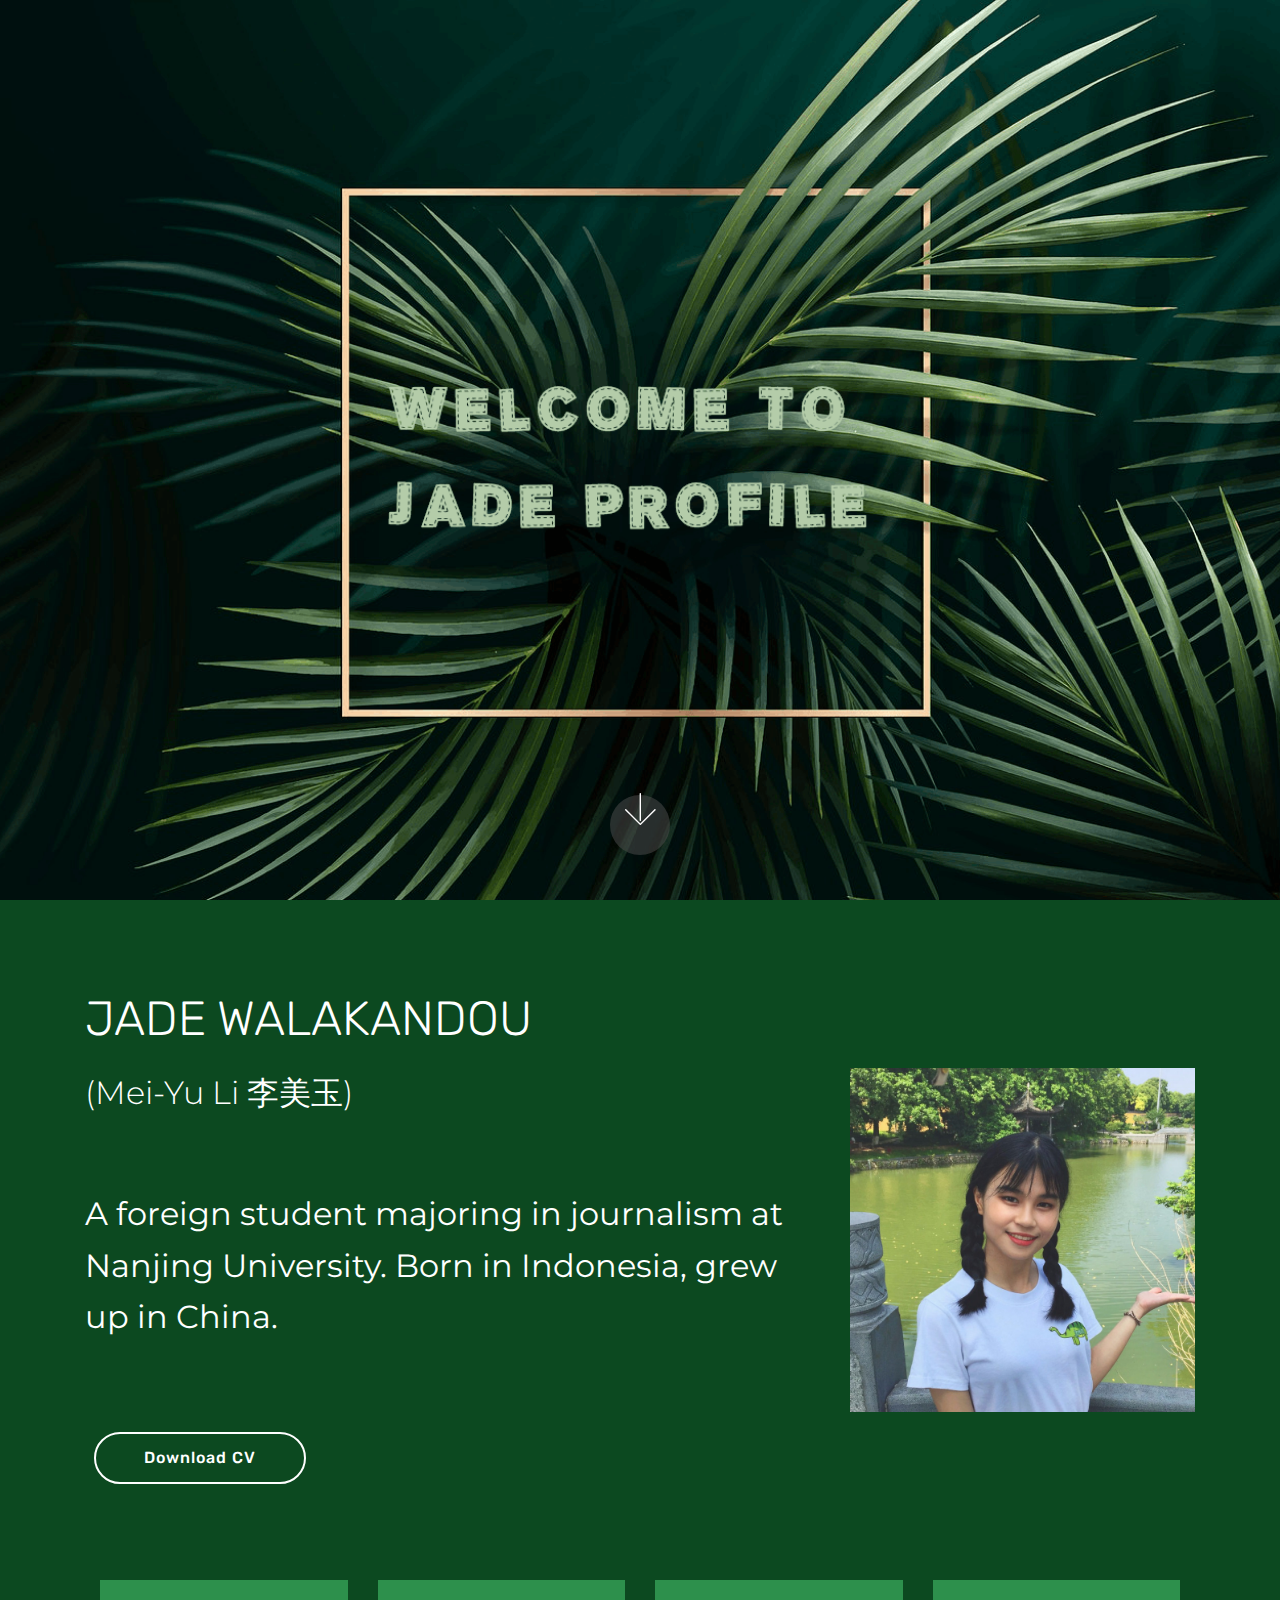
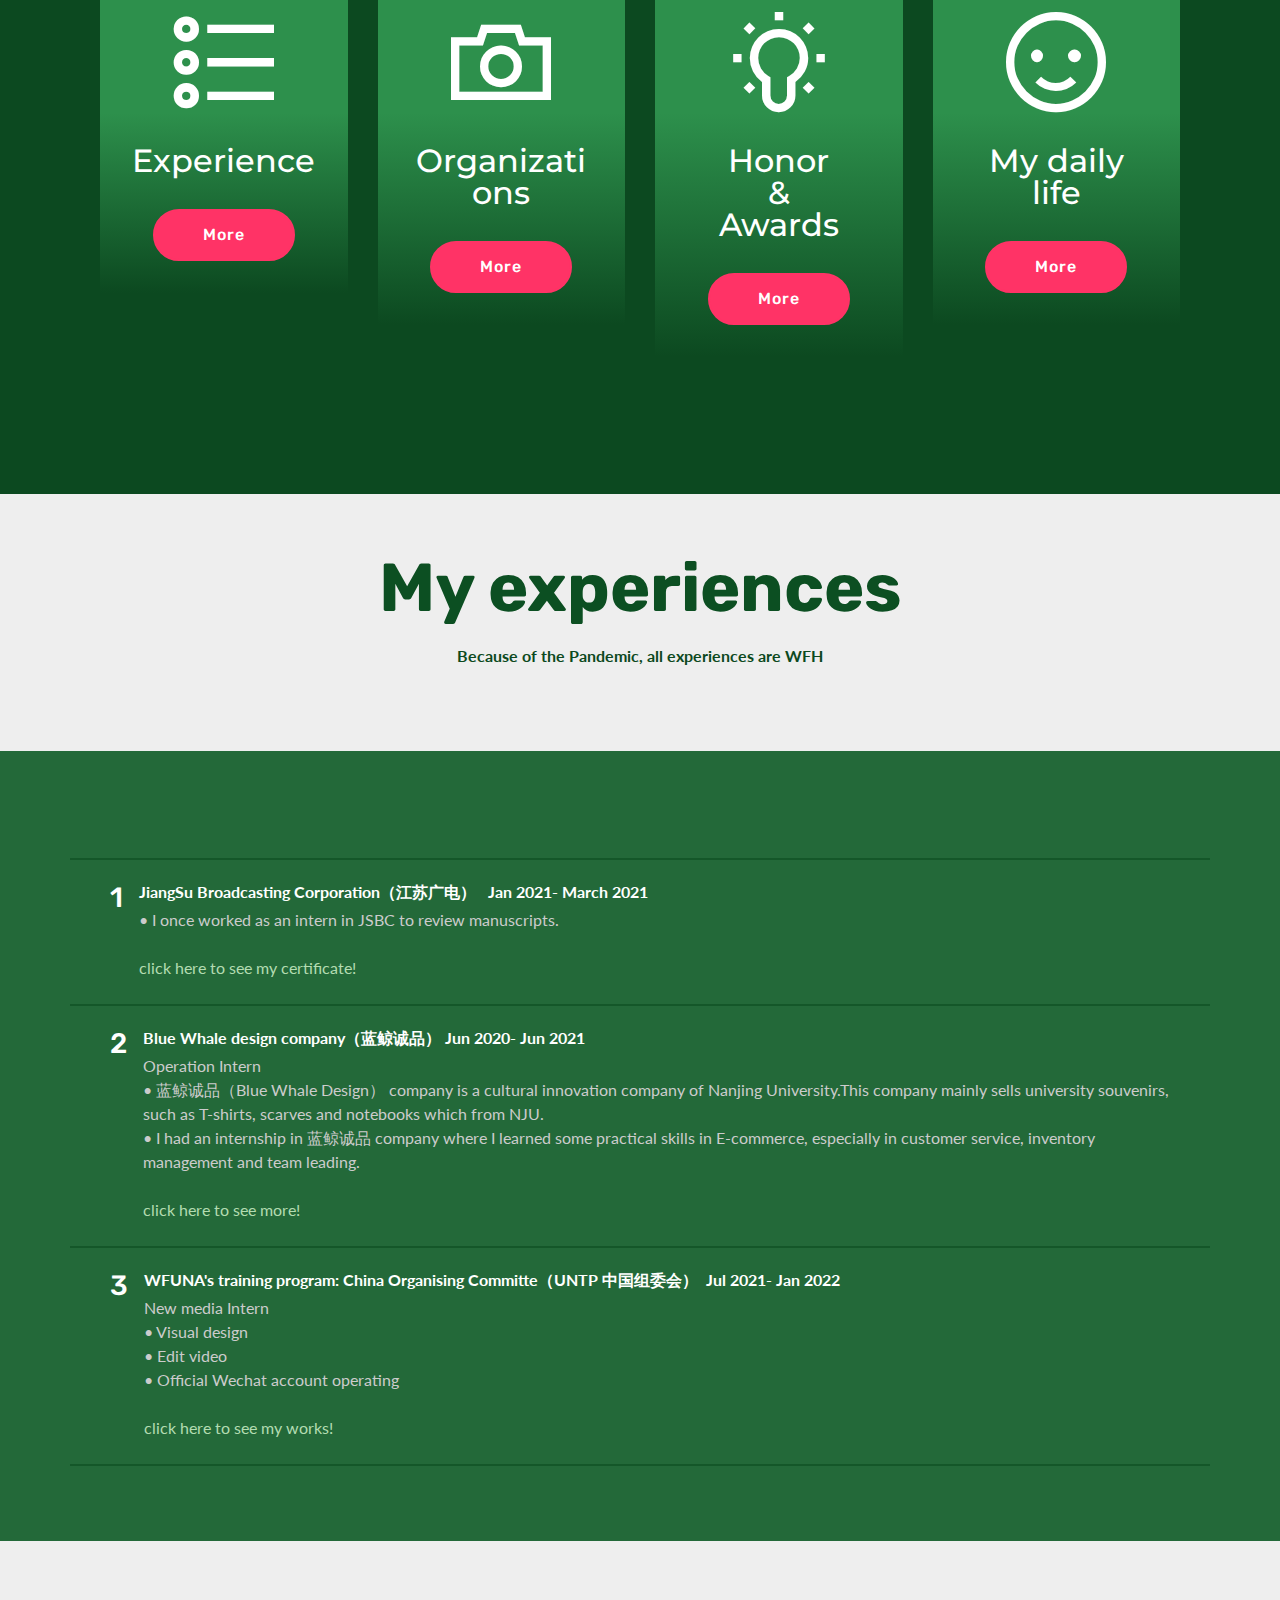
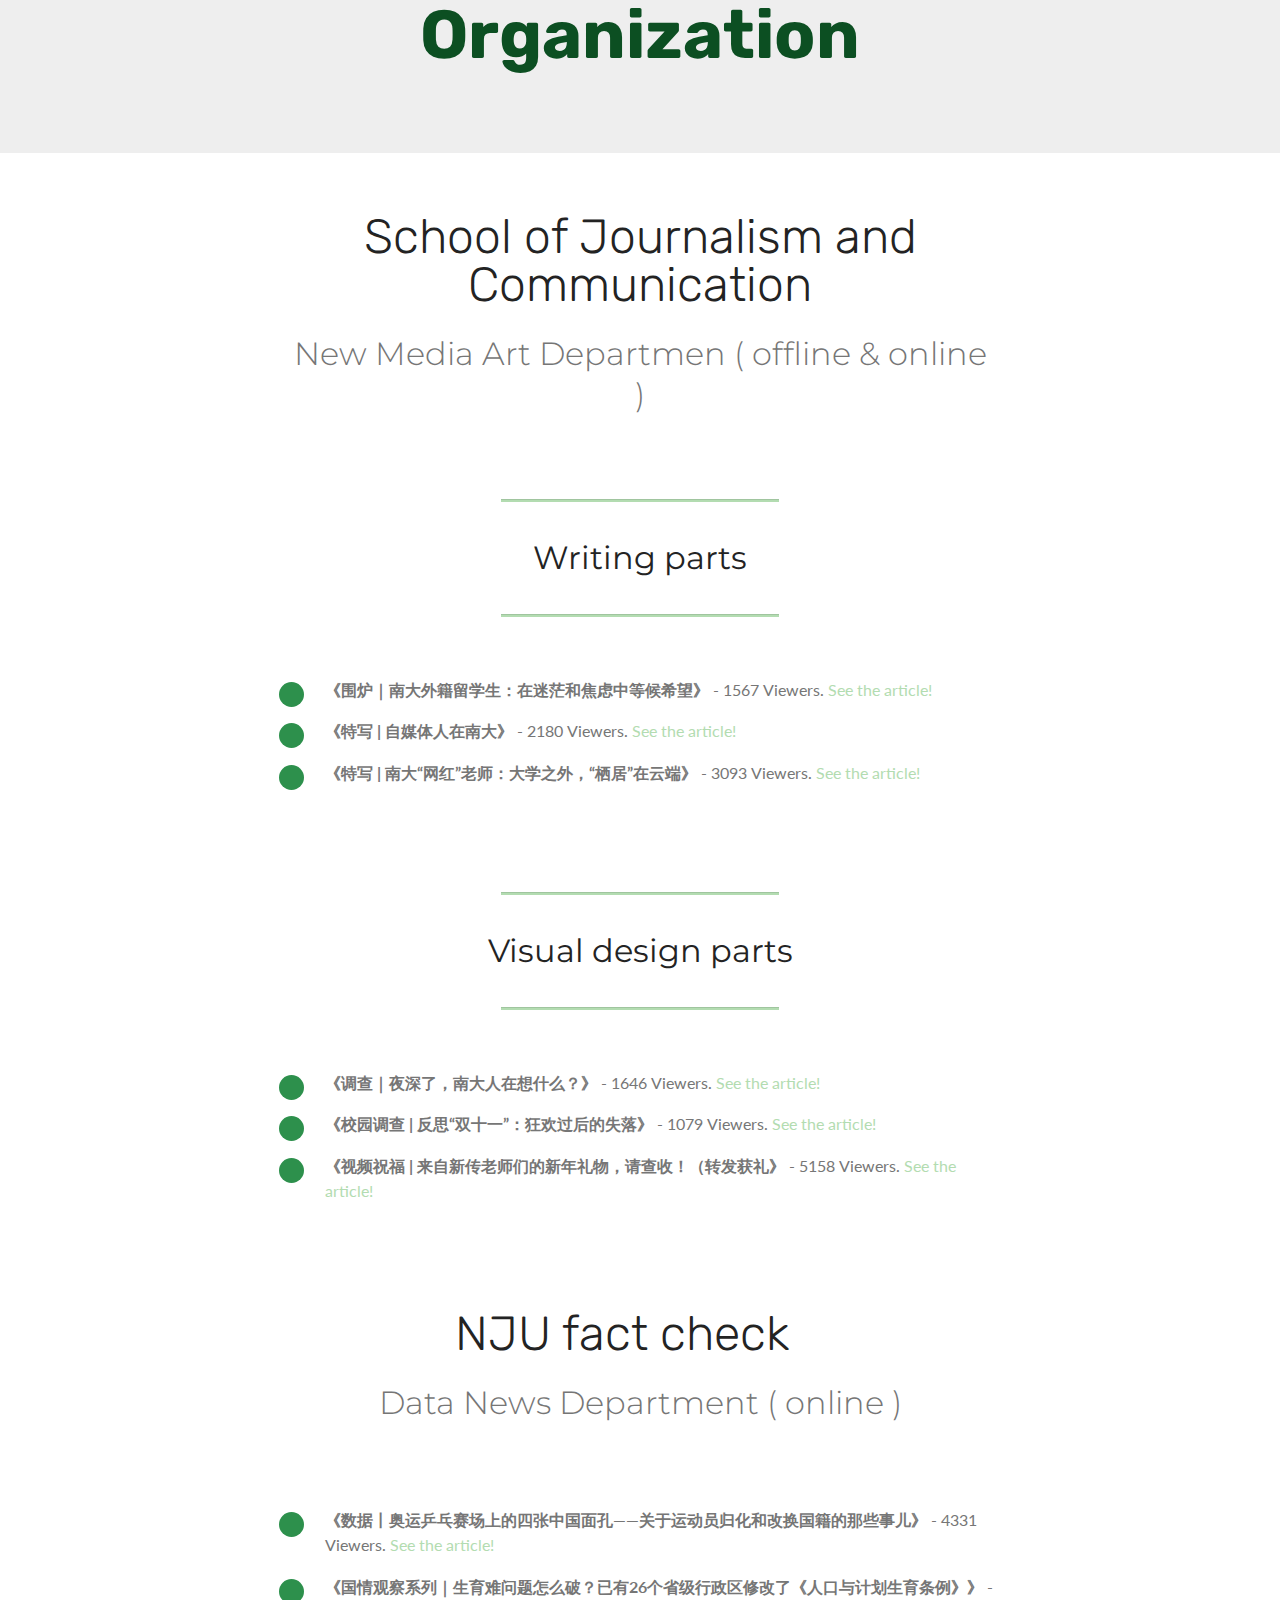
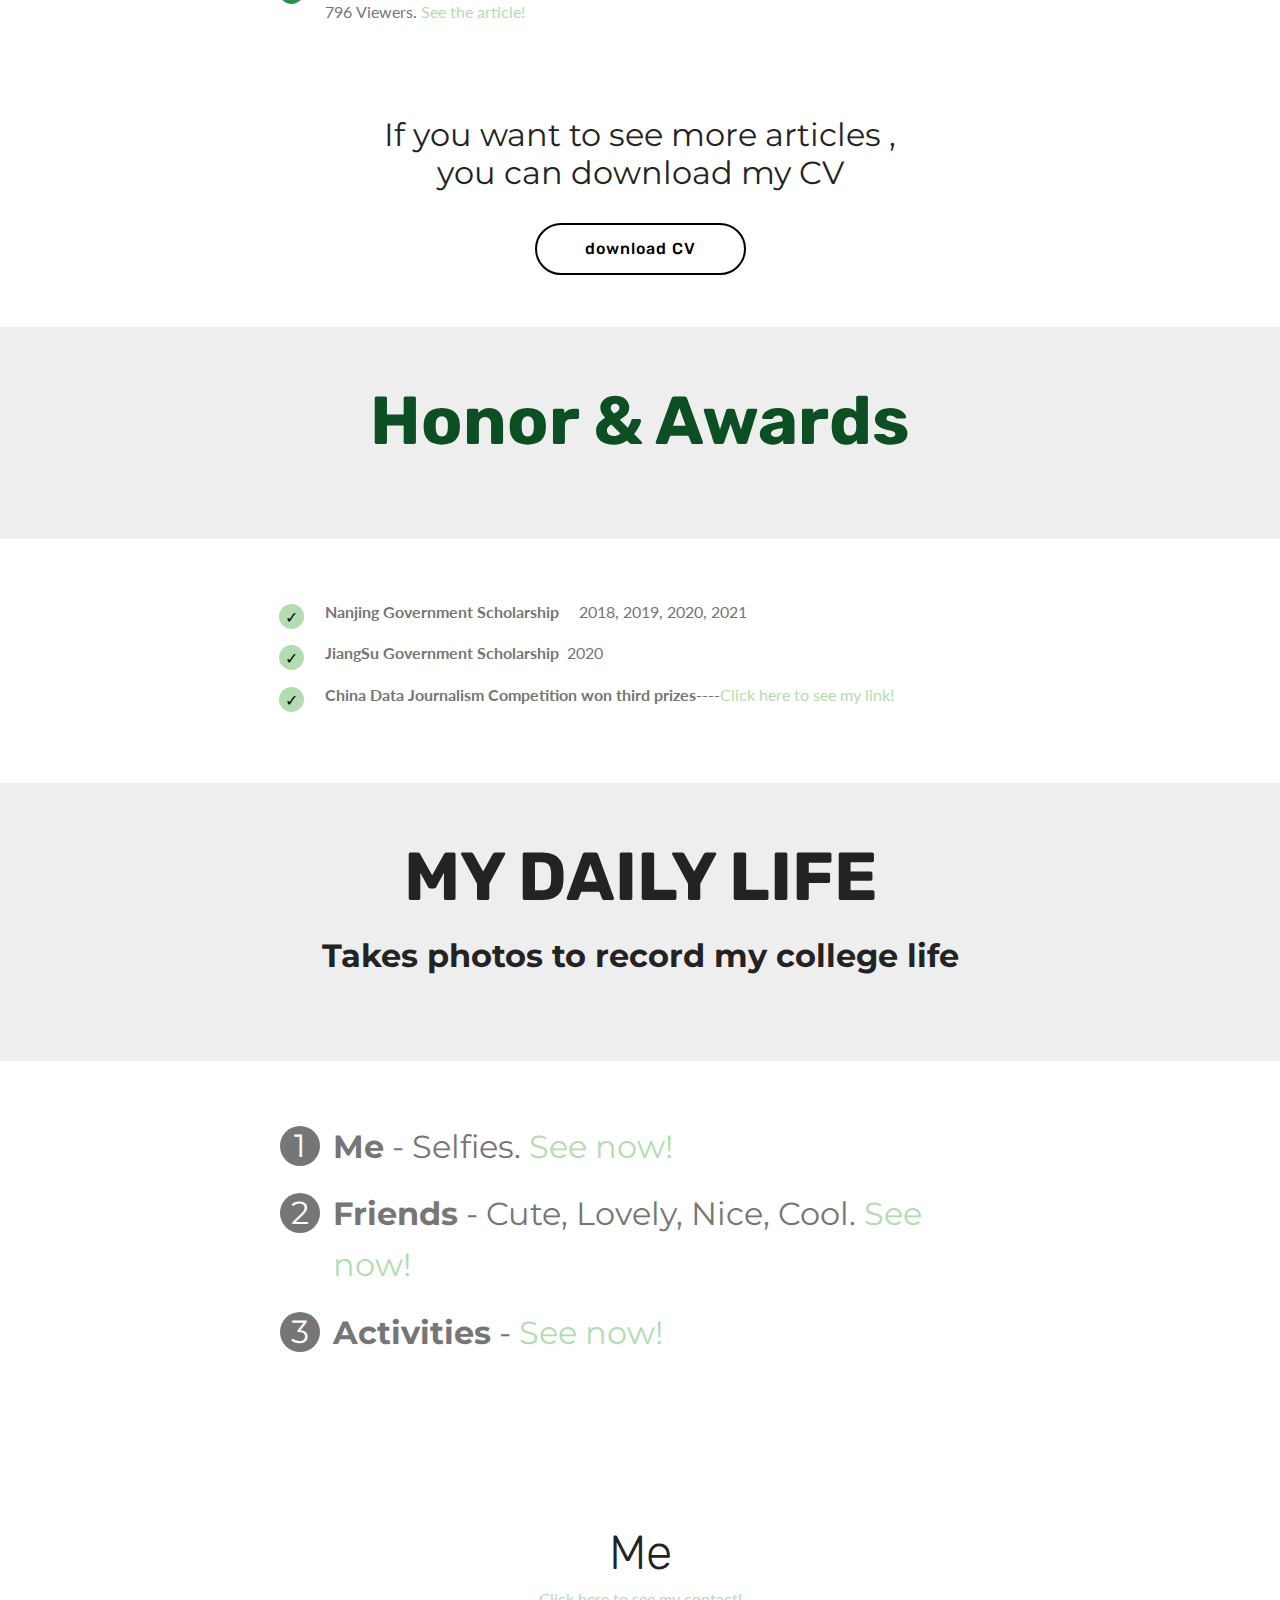
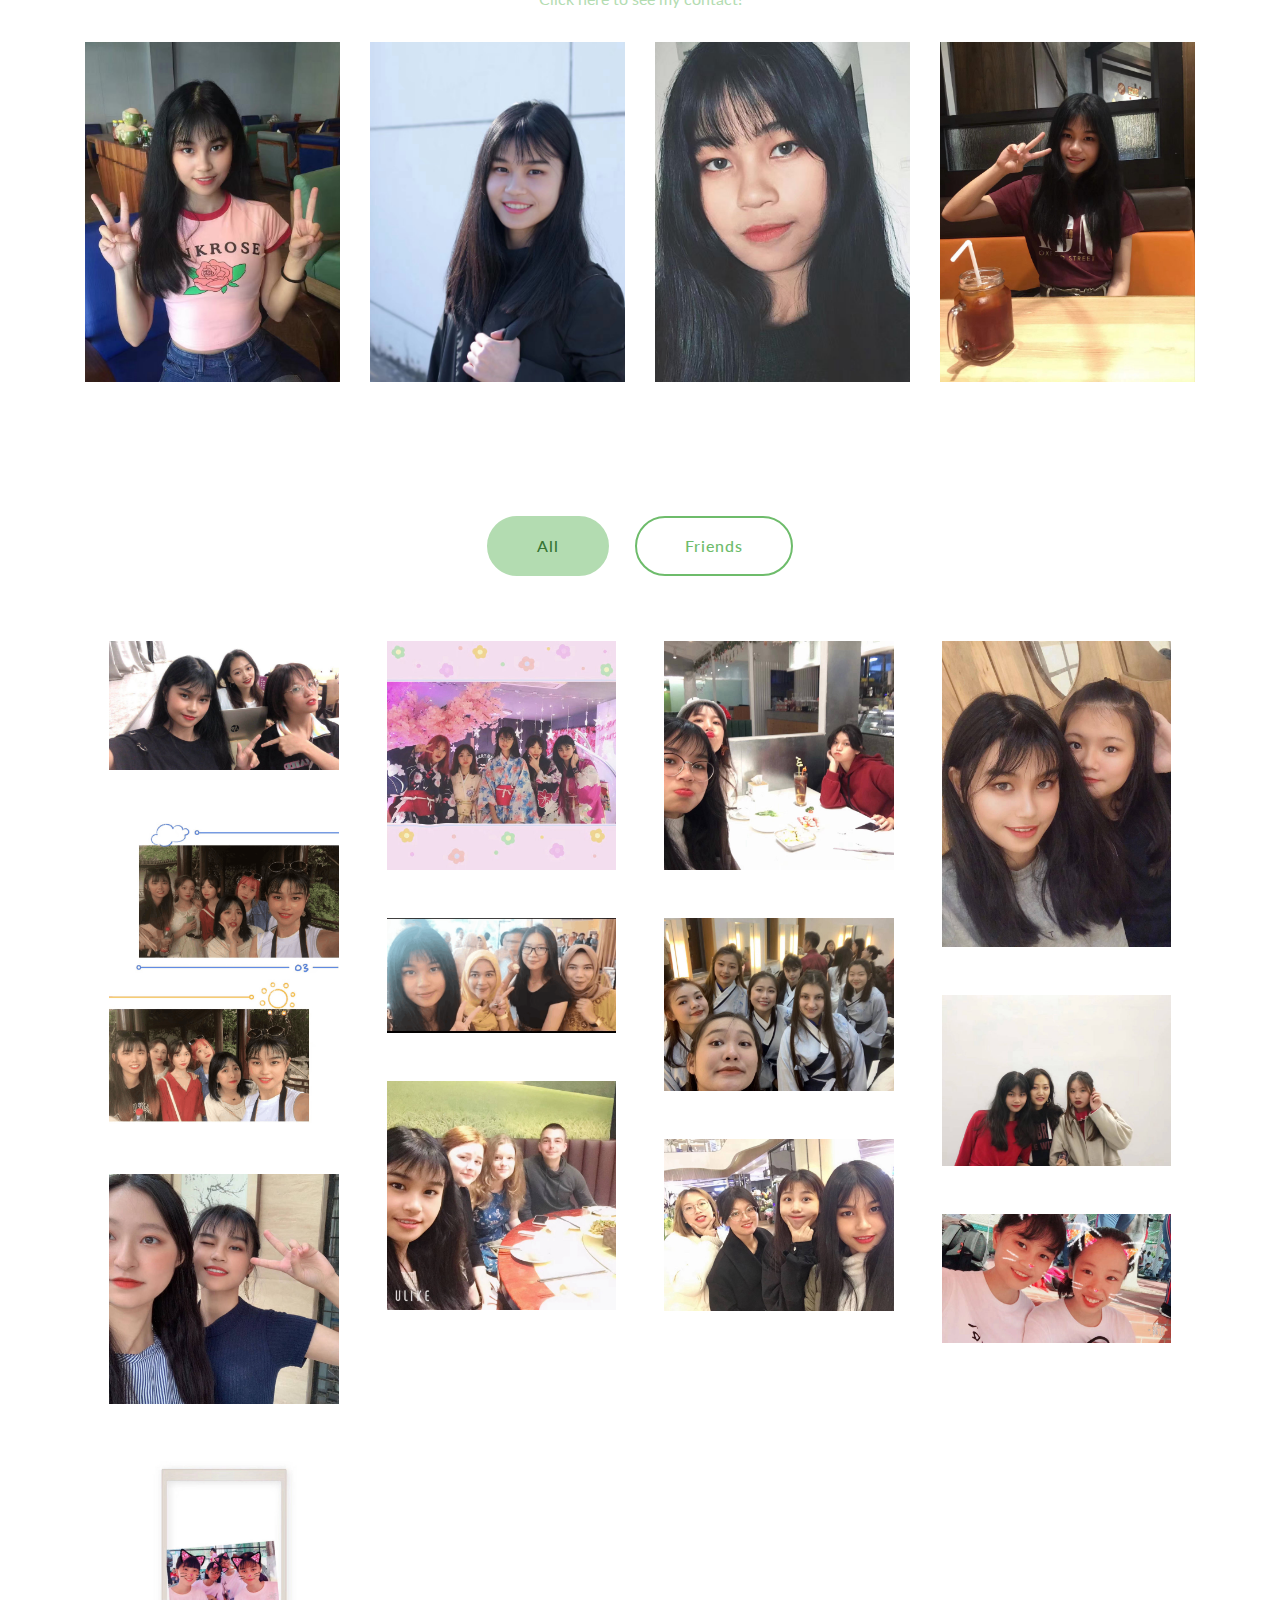
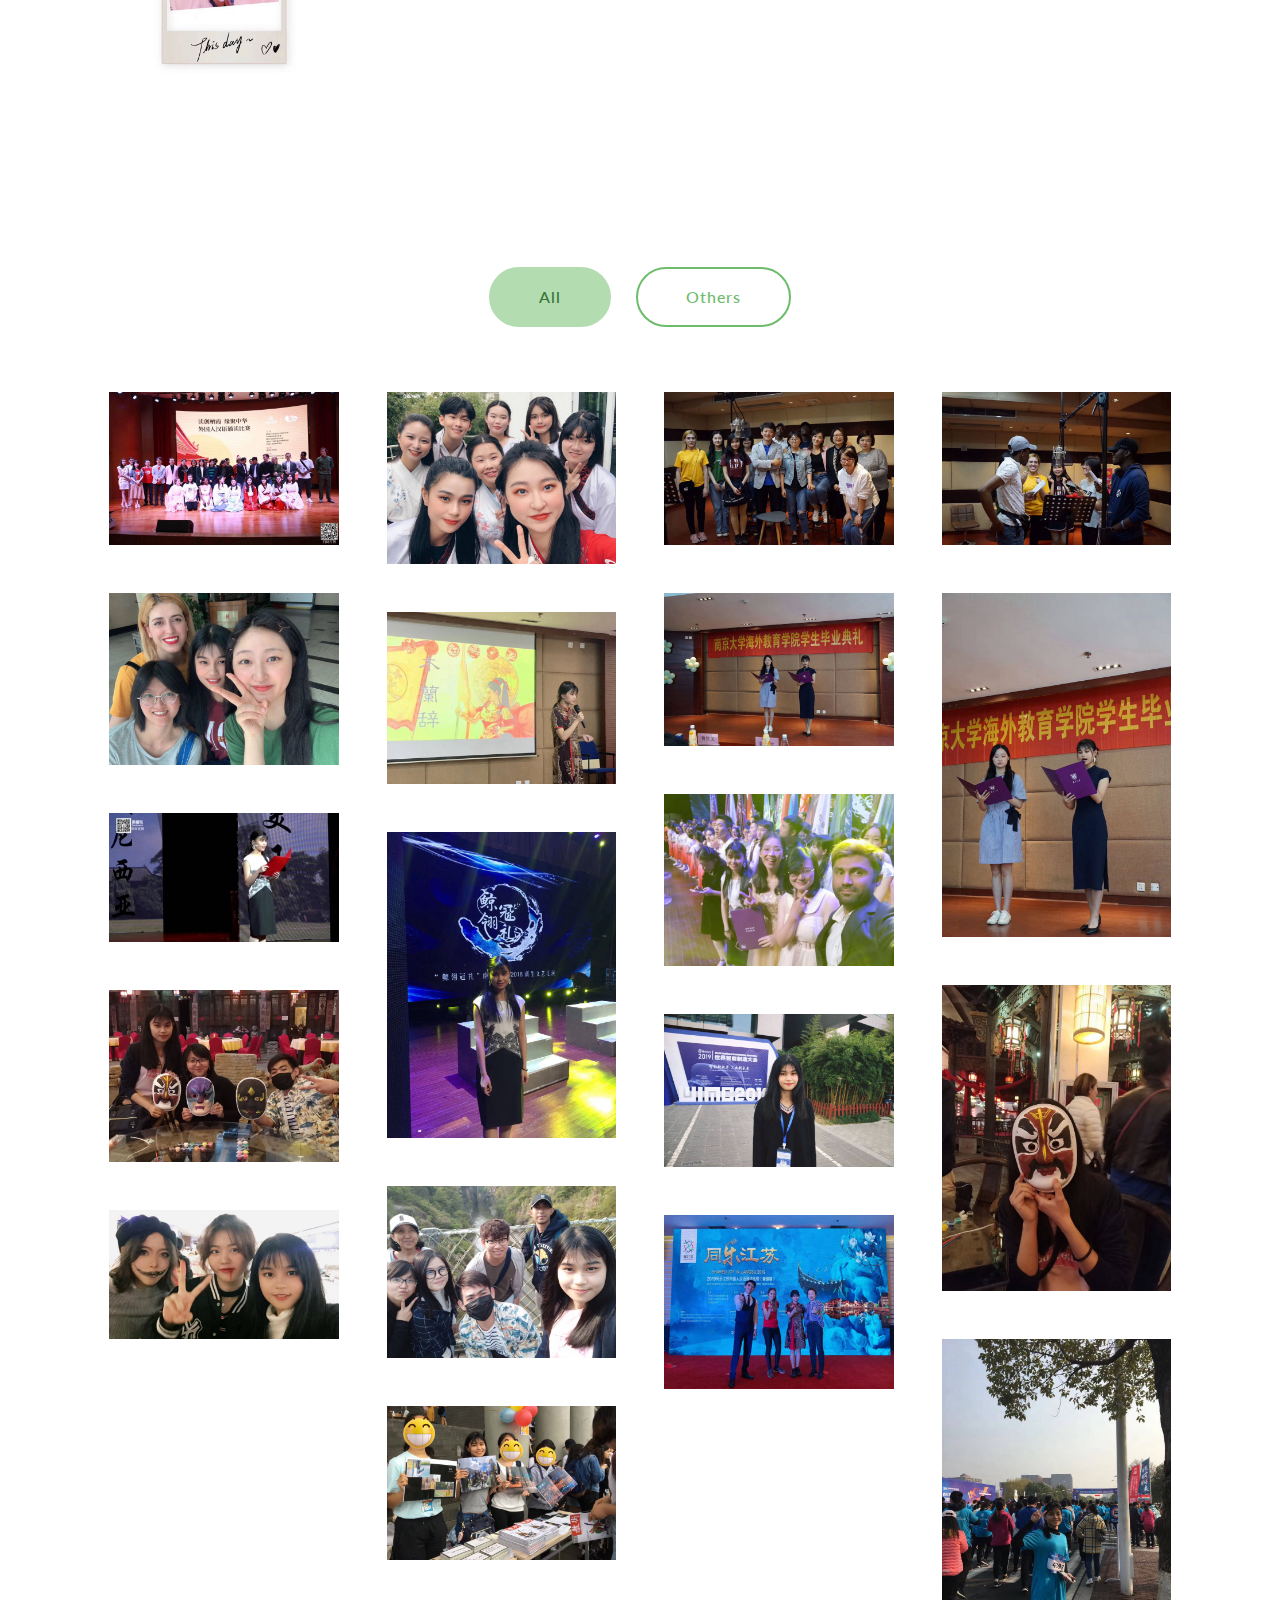
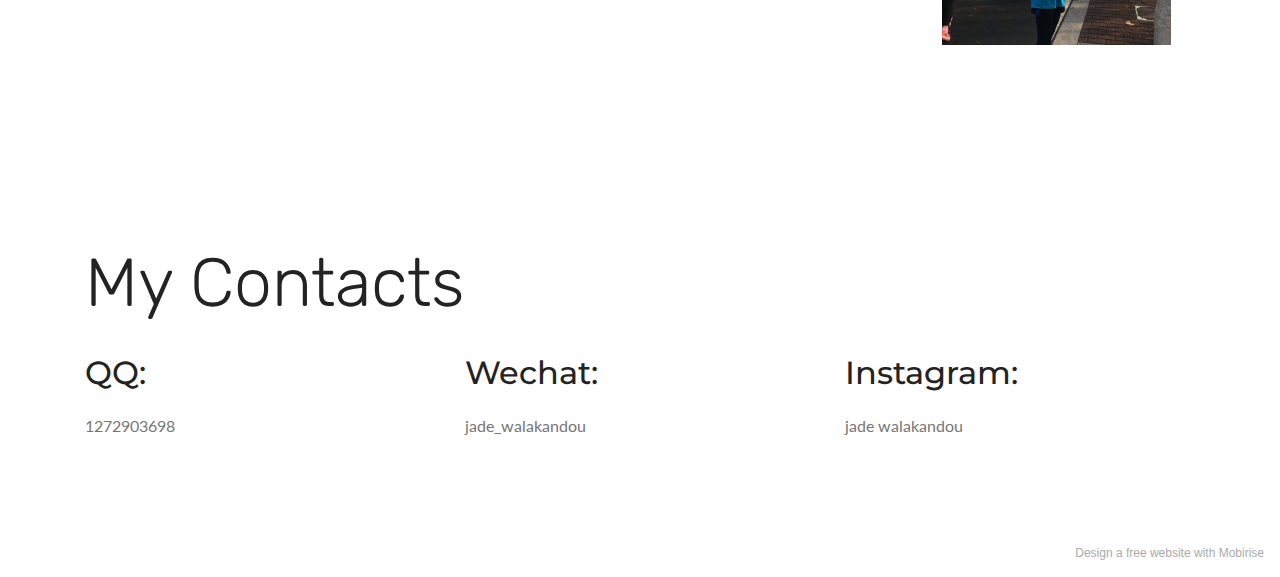
==== commit 37644930: "10st" ====
--- a/index.html
+++ b/index.html
@@ -75,7 +75,7 @@
                 <div class="mbr-section-text mbr-white pb-3 ">
                     <p class="mbr-text mbr-fonts-style display-5"><br>A foreign student majoring in journalism at Nanjing University. Born in Indonesia, grew up in China.<br><br></p>
                 </div>
-                <div class="mbr-section-btn"><a class="btn btn-md btn-white-outline display-4" href="assets/files/Resume-Jade.pdf">Download CV</a></div>
+                <div class="mbr-section-btn"><a class="btn btn-md btn-white-outline display-4" href="assets/files/Jade-resume.pdf">Download CV</a></div>
             </div>
         </div>
     </div>
@@ -361,7 +361,7 @@
                 <h1 class="mbr-section-title mbr-bold pb-3 mbr-fonts-style display-5"><span style="font-weight: 400;">If you want to see more articles , </span><br><span style="font-weight: 400;">you can download my CV</span></h1>
                 
                 
-                <div class="mbr-section-btn"><a class="btn btn-md btn-black-outline display-4" href="assets/files/Resume-Jade.pdf">download CV</a></div>
+                <div class="mbr-section-btn"><a class="btn btn-md btn-black-outline display-4" href="assets/files/Jade-resume.pdf">download CV</a></div>
             </div>
         </div>
     </div>
@@ -573,7 +573,7 @@
             </div>
         </div>
     </div>
-</section><section style="background-color: #fff; font-family: -apple-system, BlinkMacSystemFont, 'Segoe UI', 'Roboto', 'Helvetica Neue', Arial, sans-serif; color:#aaa; font-size:12px; padding: 0; align-items: center; display: flex;"><a href="https://mobirise.site/d" style="flex: 1 1; height: 3rem; padding-left: 1rem;"></a><p style="flex: 0 0 auto; margin:0; padding-right:1rem;">Mobirise free creator - <a href="https://mobirise.site/o" style="color:#aaa;">Go here</a></p></section><script src="assets/popper/popper.min.js"></script>  <script src="assets/web/assets/jquery/jquery.min.js"></script>  <script src="assets/bootstrap/js/bootstrap.min.js"></script>  <script src="https://connect.facebook.net/en_US/sdk.js#xfbml=1&version=v2.5"></script>  <script src="https://apis.google.com/js/plusone.js"></script>  <script src="assets/facebook-plugin/facebook-script.js"></script>  <script src="assets/tether/tether.min.js"></script>  <script src="assets/smoothscroll/smooth-scroll.js"></script>  <script src="assets/parallax/jarallax.min.js"></script>  <script src="assets/viewportchecker/jquery.viewportchecker.js"></script>  <script src="assets/masonry/masonry.pkgd.min.js"></script>  <script src="assets/imagesloaded/imagesloaded.pkgd.min.js"></script>  <script src="assets/bootstrapcarouselswipe/bootstrap-carousel-swipe.js"></script>  <script src="assets/vimeoplayer/jquery.mb.vimeo_player.js"></script>  <script src="assets/theme/js/script.js"></script>  <script src="assets/gallery/player.min.js"></script>  <script src="assets/gallery/script.js"></script>  <script src="assets/slidervideo/script.js"></script>  
+</section><section style="background-color: #fff; font-family: -apple-system, BlinkMacSystemFont, 'Segoe UI', 'Roboto', 'Helvetica Neue', Arial, sans-serif; color:#aaa; font-size:12px; padding: 0; align-items: center; display: flex;"><a href="https://mobirise.site/j" style="flex: 1 1; height: 3rem; padding-left: 1rem;"></a><p style="flex: 0 0 auto; margin:0; padding-right:1rem;">Design a free website with <a href="https://mobirise.site/z" style="color:#aaa;">Mobirise</a></p></section><script src="assets/popper/popper.min.js"></script>  <script src="assets/web/assets/jquery/jquery.min.js"></script>  <script src="assets/bootstrap/js/bootstrap.min.js"></script>  <script src="https://connect.facebook.net/en_US/sdk.js#xfbml=1&version=v2.5"></script>  <script src="https://apis.google.com/js/plusone.js"></script>  <script src="assets/facebook-plugin/facebook-script.js"></script>  <script src="assets/tether/tether.min.js"></script>  <script src="assets/smoothscroll/smooth-scroll.js"></script>  <script src="assets/parallax/jarallax.min.js"></script>  <script src="assets/viewportchecker/jquery.viewportchecker.js"></script>  <script src="assets/masonry/masonry.pkgd.min.js"></script>  <script src="assets/imagesloaded/imagesloaded.pkgd.min.js"></script>  <script src="assets/bootstrapcarouselswipe/bootstrap-carousel-swipe.js"></script>  <script src="assets/vimeoplayer/jquery.mb.vimeo_player.js"></script>  <script src="assets/theme/js/script.js"></script>  <script src="assets/gallery/player.min.js"></script>  <script src="assets/gallery/script.js"></script>  <script src="assets/slidervideo/script.js"></script>  
   
   
 </body>
